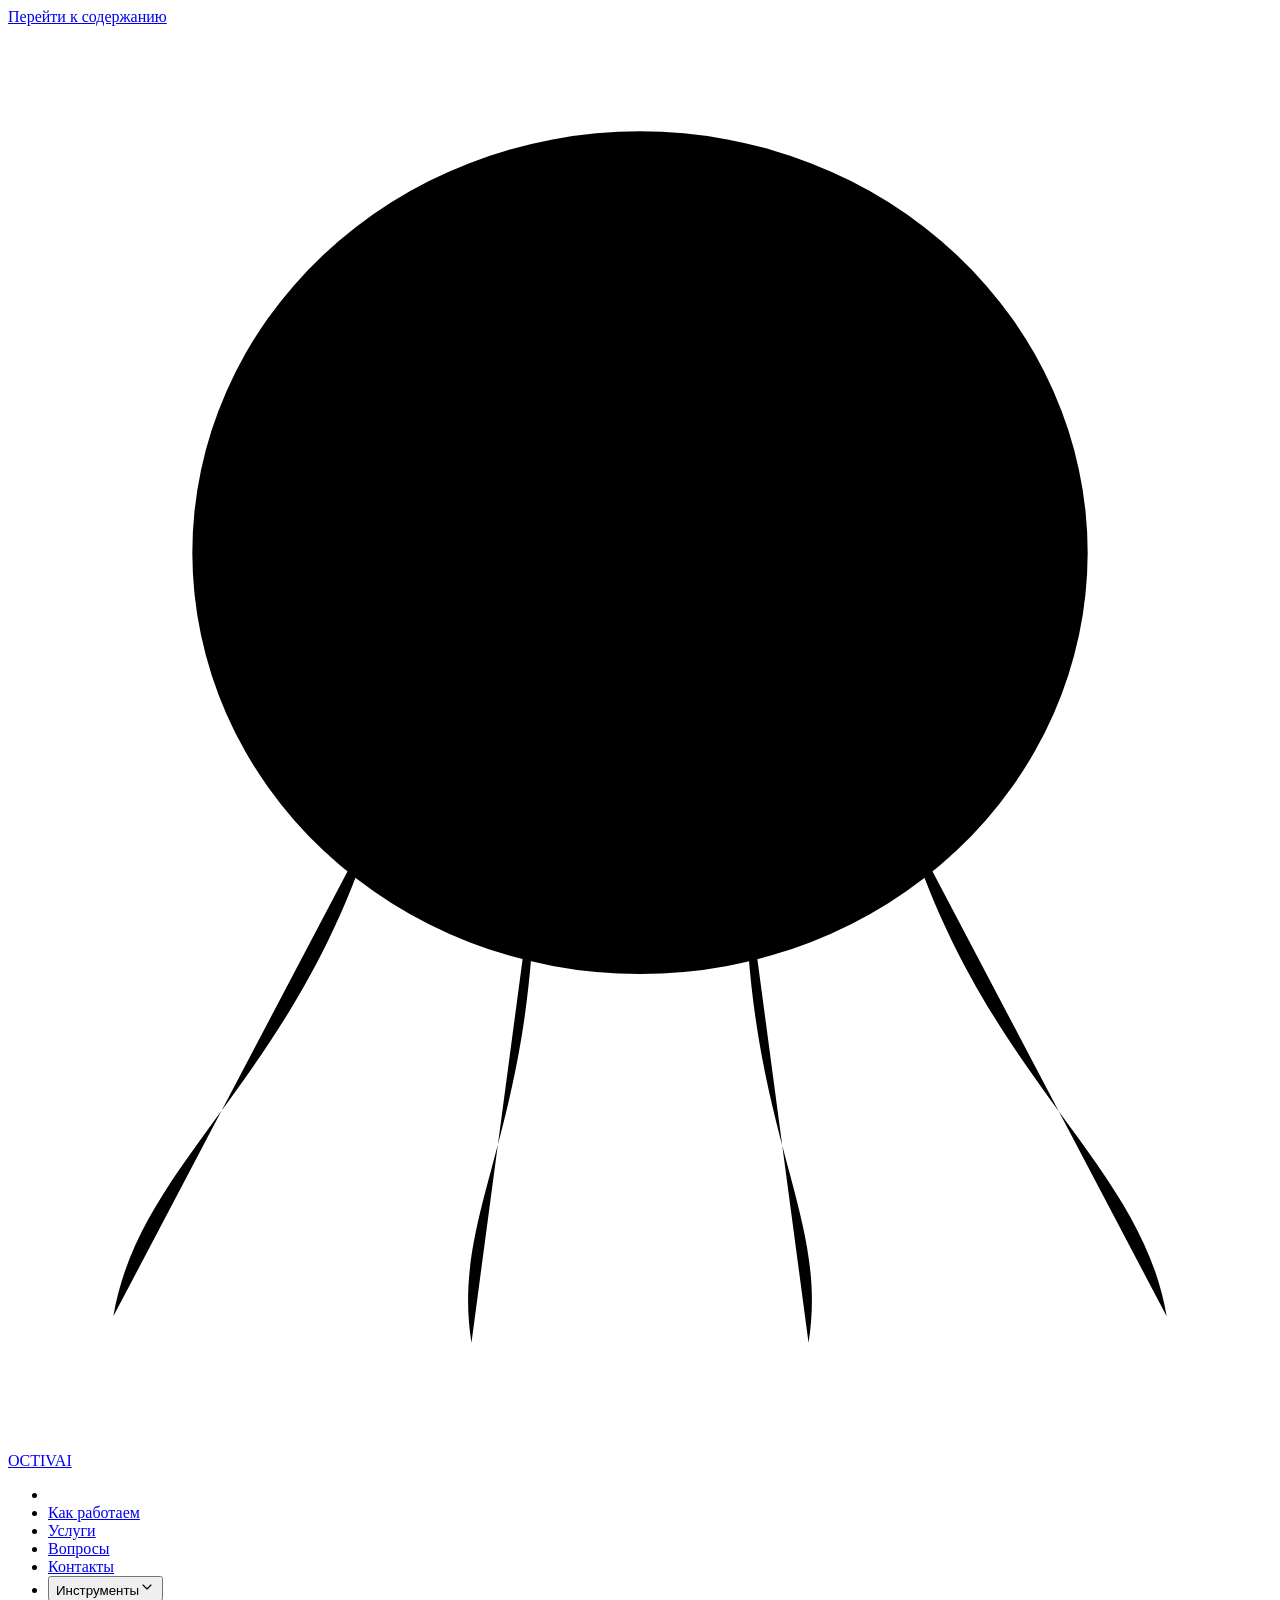
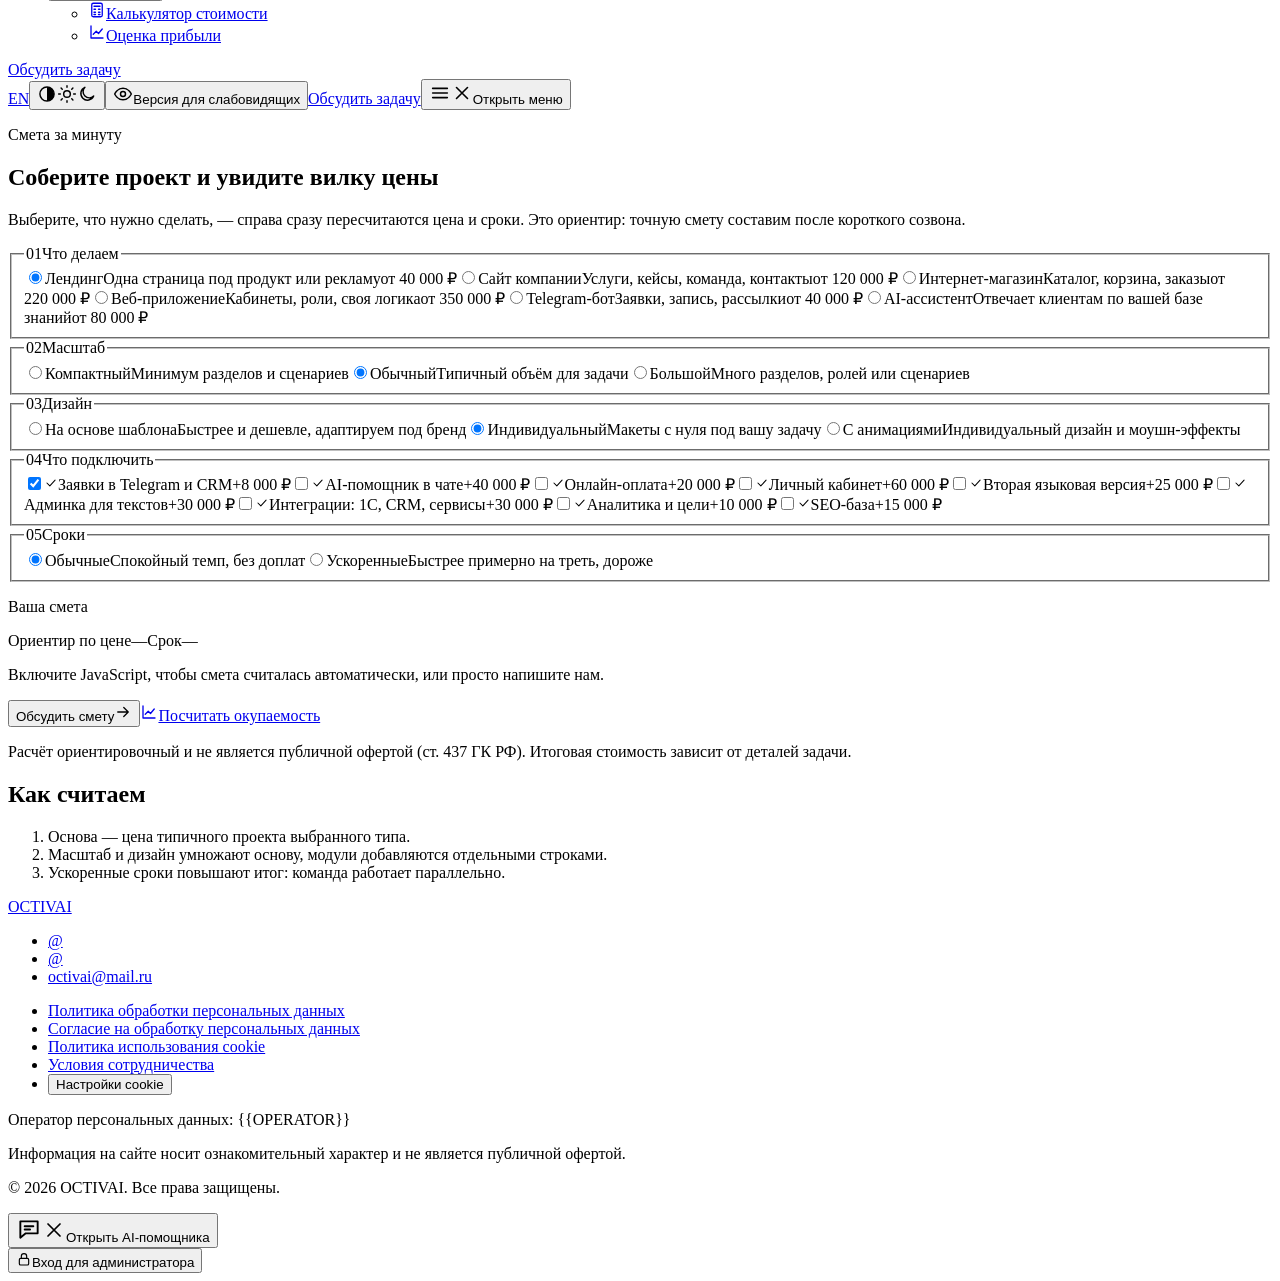
==== calculator/index.html @ ec5342ff "Сборка сайта ee52617" ====
<!DOCTYPE html><html lang="ru" class="no-js"><head><meta charset="utf-8"><meta name="viewport" content="width=device-width, initial-scale=1, viewport-fit=cover"><title>Калькулятор стоимости проекта — OCTIVAI</title><meta name="description" content="Соберите проект из готовых блоков и сразу увидите ориентир по цене и срокам: сайт, магазин, веб-приложение, Telegram-бот или AI-ассистент."><link rel="canonical" href="https://mnvlv.github.io/studio-landing-demo/calculator/"><link rel="alternate" hreflang="ru" href="https://mnvlv.github.io/studio-landing-demo/calculator/"><link rel="alternate" hreflang="en" href="https://mnvlv.github.io/studio-landing-demo/en/calculator/"><link rel="alternate" hreflang="x-default" href="https://mnvlv.github.io/studio-landing-demo/calculator/"><meta name="robots" content="noindex"><!-- Цвет панели браузера по системной теме; при ручном выборе scripts/theme.ts правит оба --><meta name="theme-color" content="#07090b" media="(prefers-color-scheme: dark)" data-theme-color><meta name="theme-color" content="#f3f6f5" media="(prefers-color-scheme: light)" data-theme-color><meta name="color-scheme" content="dark light"><link rel="preload" as="font" type="font/woff2" href="/studio-landing-demo/_astro/tektur-cyrillic-wght-normal.wOsy8a45.woff2" crossorigin><link rel="preload" as="font" type="font/woff2" href="/studio-landing-demo/_astro/tektur-latin-wght-normal.CmqEKeAT.woff2" crossorigin><link rel="preload" as="font" type="font/woff2" href="/studio-landing-demo/_astro/golos-text-cyrillic-wght-normal.mKek_fSS.woff2" crossorigin><link rel="icon" href="/studio-landing-demo/favicon.svg" type="image/svg+xml"><link rel="apple-touch-icon" href="/studio-landing-demo/apple-touch-icon.png"><link rel="manifest" href="/studio-landing-demo/manifest.webmanifest"><meta name="apple-mobile-web-app-title" content="OCTIVAI"><!-- Open Graph и Twitter: превью ссылки в мессенджерах и соцсетях --><meta property="og:type" content="website"><meta property="og:site_name" content="OCTIVAI"><meta property="og:title" content="Калькулятор стоимости проекта — OCTIVAI"><meta property="og:description" content="Соберите проект из готовых блоков и сразу увидите ориентир по цене и срокам: сайт, магазин, веб-приложение, Telegram-бот или AI-ассистент."><meta property="og:url" content="https://mnvlv.github.io/studio-landing-demo/calculator/"><meta property="og:image" content="https://mnvlv.github.io/studio-landing-demo/og-ru.png"><meta property="og:image:width" content="1200"><meta property="og:image:height" content="630"><meta property="og:locale" content="ru_RU"><meta property="og:locale:alternate" content="en_US"><meta name="twitter:card" content="summary_large_image"><meta name="twitter:title" content="Калькулятор стоимости проекта — OCTIVAI"><meta name="twitter:description" content="Соберите проект из готовых блоков и сразу увидите ориентир по цене и срокам: сайт, магазин, веб-приложение, Telegram-бот или AI-ассистент."><meta name="twitter:image" content="https://mnvlv.github.io/studio-landing-demo/og-ru.png"><script>
      // Убираем no-js до первой отрисовки (стили, зависящие от JS, без мигания).
      // Выбранную тему ставим тоже до отрисовки, иначе страница мигнёт другой темой.
      document.documentElement.classList.replace("no-js", "js");
      try {
        var theme = localStorage.getItem("theme");
        if (theme === "light" || theme === "dark") document.documentElement.dataset.theme = theme;
      } catch (e) {}
    </script><link rel="stylesheet" href="/studio-landing-demo/_astro/Base.VAyCTz_P.css"><link rel="stylesheet" href="/studio-landing-demo/_astro/CalculatorPage.BHQp2tHL.css"></head><body><script>
      // Восстанавливаем режим для слабовидящих до отрисовки контента
      try {
        if (localStorage.getItem("a11y-mode") === "1") document.body.classList.add("a11y-mode");
      } catch (e) {}
    </script><a class="skip-link" href="#main">Перейти к содержанию</a><div class="grain" aria-hidden="true" data-decor></div><header class="nav" data-nav data-astro-cid-wpvy4v7s><span class="nav__progress" aria-hidden="true" data-nav-progress data-astro-cid-wpvy4v7s></span><div class="nav__inner container" data-astro-cid-wpvy4v7s><a class="nav__logo" href="/studio-landing-demo/" aria-label="На главную" data-astro-cid-wpvy4v7s><!-- Знак-осьминог: тот же рисунок, что в public/favicon.svg и иконках (tools/make-images.py) --><svg class="nav__logo-mark" viewBox="4 3 24 27" aria-hidden="true" focusable="false" data-astro-cid-wpvy4v7s><path class="nav__logo-arms" d="M11 18c-1.5 5-4.5 6.5-5 9.5M14 19c0 5-1.6 6.5-1.2 9M18 19c0 5 1.6 6.5 1.2 9M21 18c1.5 5 4.5 6.5 5 9.5" data-astro-cid-wpvy4v7s></path><ellipse cx="16" cy="13" rx="8.5" ry="8" data-astro-cid-wpvy4v7s></ellipse><circle class="nav__logo-face" cx="13" cy="13.5" r="1.6" data-astro-cid-wpvy4v7s></circle><circle class="nav__logo-face" cx="19" cy="13.5" r="1.6" data-astro-cid-wpvy4v7s></circle><path class="nav__logo-smile" d="M14.9 16.9q1.1 1.2 2.2 0" data-astro-cid-wpvy4v7s></path></svg><span data-astro-cid-wpvy4v7s>OCTIVAI</span></a><nav class="nav__menu" id="navMenu" aria-label="Основное меню" data-nav-menu data-astro-cid-wpvy4v7s><ul class="nav__list" data-nav-list data-astro-cid-wpvy4v7s><li class="nav__indicator" aria-hidden="true" data-nav-indicator data-astro-cid-wpvy4v7s></li><li data-astro-cid-wpvy4v7s><a class="nav__link" href="/studio-landing-demo/#process" data-astro-cid-wpvy4v7s>Как работаем</a></li><li data-astro-cid-wpvy4v7s><a class="nav__link" href="/studio-landing-demo/#services" data-astro-cid-wpvy4v7s>Услуги</a></li><li data-astro-cid-wpvy4v7s><a class="nav__link" href="/studio-landing-demo/#faq" data-astro-cid-wpvy4v7s>Вопросы</a></li><li data-astro-cid-wpvy4v7s><a class="nav__link" href="/studio-landing-demo/#contacts" data-astro-cid-wpvy4v7s>Контакты</a></li><li class="nav__drop" data-astro-cid-wpvy4v7s><button class="nav__link nav__drop-btn" type="button" aria-expanded="false" aria-controls="navTools" data-nav-drop data-astro-cid-wpvy4v7s>Инструменты<svg width="16" height="16" viewBox="0 0 24 24" fill="none" stroke="currentColor" stroke-width="1.75" stroke-linecap="round" stroke-linejoin="round" aria-hidden="true" focusable="false"><path d="m6 9 6 6 6-6"/></svg></button><ul class="nav__drop-list glass" id="navTools" data-astro-cid-wpvy4v7s><li data-astro-cid-wpvy4v7s><a class="nav__drop-link" href="/studio-landing-demo/calculator" data-astro-cid-wpvy4v7s><svg width="18" height="18" viewBox="0 0 24 24" fill="none" stroke="currentColor" stroke-width="1.75" stroke-linecap="round" stroke-linejoin="round" aria-hidden="true" focusable="false"><rect x="5" y="3" width="14" height="18" rx="2"/><path d="M8 7h8M8 11h2M14 11h2M8 15h2M14 15h2M8 18h2M14 18h2"/></svg>Калькулятор стоимости</a></li><li data-astro-cid-wpvy4v7s><a class="nav__drop-link" href="/studio-landing-demo/profit" data-astro-cid-wpvy4v7s><svg width="18" height="18" viewBox="0 0 24 24" fill="none" stroke="currentColor" stroke-width="1.75" stroke-linecap="round" stroke-linejoin="round" aria-hidden="true" focusable="false"><path d="M4 20V4M4 20h16"/><path d="m7 15 4-4 3 3 5-6"/></svg>Оценка прибыли</a></li></ul></li></ul><a class="btn btn--accent nav__cta-mobile" href="/studio-landing-demo/#contacts" data-modal-open="contactModal" data-astro-cid-wpvy4v7s>Обсудить задачу</a></nav><div class="nav__actions" data-astro-cid-wpvy4v7s><a class="nav__icon-btn nav__lang" href="/studio-landing-demo/en/calculator/" hreflang="en" lang="en" aria-label="English version" title="English version" data-astro-cid-wpvy4v7s>EN</a><button class="nav__icon-btn nav__theme" type="button" title="Тема: как в системе. Нажмите, чтобы выбрать светлую" aria-label="Тема: как в системе. Нажмите, чтобы выбрать светлую" data-theme-toggle data-label-auto="Тема: как в системе. Нажмите, чтобы выбрать светлую" data-label-light="Тема: светлая. Нажмите, чтобы выбрать тёмную" data-label-dark="Тема: тёмная. Нажмите, чтобы вернуть системную" data-astro-cid-wpvy4v7s><svg class="nav__theme-auto" width="20" height="20" viewBox="0 0 24 24" fill="none" stroke="currentColor" stroke-width="1.75" stroke-linecap="round" stroke-linejoin="round" aria-hidden="true" focusable="false"><circle cx="12" cy="12" r="8.5"/><path d="M12 3.5v17a8.5 8.5 0 0 0 0-17z" fill="currentColor" stroke="none"/></svg><svg class="nav__theme-light" width="20" height="20" viewBox="0 0 24 24" fill="none" stroke="currentColor" stroke-width="1.75" stroke-linecap="round" stroke-linejoin="round" aria-hidden="true" focusable="false"><circle cx="12" cy="12" r="4"/><path d="M12 2v2M12 20v2M4.9 4.9l1.4 1.4M17.7 17.7l1.4 1.4M2 12h2M20 12h2M4.9 19.1l1.4-1.4M17.7 6.3l1.4-1.4"/></svg><svg class="nav__theme-dark" width="20" height="20" viewBox="0 0 24 24" fill="none" stroke="currentColor" stroke-width="1.75" stroke-linecap="round" stroke-linejoin="round" aria-hidden="true" focusable="false"><path d="M20 14.5A8 8 0 1 1 9.5 4a6.5 6.5 0 0 0 10.5 10.5z"/></svg></button><button class="nav__icon-btn" type="button" aria-pressed="false" title="Версия для слабовидящих" data-a11y-toggle data-astro-cid-wpvy4v7s><svg width="20" height="20" viewBox="0 0 24 24" fill="none" stroke="currentColor" stroke-width="1.75" stroke-linecap="round" stroke-linejoin="round" aria-hidden="true" focusable="false"><path d="M2 12s3.5-7 10-7 10 7 10 7-3.5 7-10 7S2 12 2 12z"/><circle cx="12" cy="12" r="3"/></svg><span class="sr-only" data-astro-cid-wpvy4v7s>Версия для слабовидящих</span></button><a class="btn btn--accent nav__cta" href="/studio-landing-demo/#contacts" data-modal-open="contactModal" data-astro-cid-wpvy4v7s>Обсудить задачу</a><button class="nav__icon-btn nav__burger" type="button" aria-expanded="false" aria-controls="navMenu" data-label-open="Открыть меню" data-label-close="Закрыть меню" data-nav-burger data-astro-cid-wpvy4v7s><svg class="nav__burger-open" width="22" height="22" viewBox="0 0 24 24" fill="none" stroke="currentColor" stroke-width="1.75" stroke-linecap="round" stroke-linejoin="round" aria-hidden="true" focusable="false"><path d="M4 7h16M4 12h16M4 17h16"/></svg><svg class="nav__burger-close" width="22" height="22" viewBox="0 0 24 24" fill="none" stroke="currentColor" stroke-width="1.75" stroke-linecap="round" stroke-linejoin="round" aria-hidden="true" focusable="false"><path d="M6 6l12 12M18 6 6 18"/></svg><span class="sr-only" data-nav-burger-label data-astro-cid-wpvy4v7s>Открыть меню</span></button></div></div></header><main id="main"><section class="section calc-page" data-astro-cid-7vfsnudc><div class="container" data-astro-cid-7vfsnudc><header class="calc-page__head" data-astro-cid-7vfsnudc><p class="kicker" data-astro-cid-7vfsnudc>Смета за минуту</p><h1 class="section__title" data-astro-cid-7vfsnudc>Соберите проект и увидите вилку цены</h1><p class="section__lead" data-astro-cid-7vfsnudc>Выберите, что нужно сделать, — справа сразу пересчитаются цена и сроки. Это ориентир: точную смету составим после короткого созвона.</p></header><form class="calc" data-calc data-lang="ru" aria-label="Калькулятор стоимости проекта" data-astro-cid-7vfsnudc><div class="calc__form" data-astro-cid-7vfsnudc><fieldset class="calc__group" data-astro-cid-7vfsnudc><legend class="calc__legend" data-astro-cid-7vfsnudc><span data-astro-cid-7vfsnudc>01</span>Что делаем</legend><div class="calc__types" data-astro-cid-7vfsnudc><label class="opt opt--type" data-astro-cid-7vfsnudc><input type="radio" name="type" value="landing" checked data-astro-cid-7vfsnudc><span class="opt__body" data-astro-cid-7vfsnudc><span class="opt__title" data-astro-cid-7vfsnudc>Лендинг</span><span class="opt__desc" data-astro-cid-7vfsnudc>Одна страница под продукт или рекламу</span><span class="opt__price" data-astro-cid-7vfsnudc>от 40 000 ₽</span></span></label><label class="opt opt--type" data-astro-cid-7vfsnudc><input type="radio" name="type" value="corporate" data-astro-cid-7vfsnudc><span class="opt__body" data-astro-cid-7vfsnudc><span class="opt__title" data-astro-cid-7vfsnudc>Сайт компании</span><span class="opt__desc" data-astro-cid-7vfsnudc>Услуги, кейсы, команда, контакты</span><span class="opt__price" data-astro-cid-7vfsnudc>от 120 000 ₽</span></span></label><label class="opt opt--type" data-astro-cid-7vfsnudc><input type="radio" name="type" value="shop" data-astro-cid-7vfsnudc><span class="opt__body" data-astro-cid-7vfsnudc><span class="opt__title" data-astro-cid-7vfsnudc>Интернет-магазин</span><span class="opt__desc" data-astro-cid-7vfsnudc>Каталог, корзина, заказы</span><span class="opt__price" data-astro-cid-7vfsnudc>от 220 000 ₽</span></span></label><label class="opt opt--type" data-astro-cid-7vfsnudc><input type="radio" name="type" value="app" data-astro-cid-7vfsnudc><span class="opt__body" data-astro-cid-7vfsnudc><span class="opt__title" data-astro-cid-7vfsnudc>Веб-приложение</span><span class="opt__desc" data-astro-cid-7vfsnudc>Кабинеты, роли, своя логика</span><span class="opt__price" data-astro-cid-7vfsnudc>от 350 000 ₽</span></span></label><label class="opt opt--type" data-astro-cid-7vfsnudc><input type="radio" name="type" value="bot" data-astro-cid-7vfsnudc><span class="opt__body" data-astro-cid-7vfsnudc><span class="opt__title" data-astro-cid-7vfsnudc>Telegram-бот</span><span class="opt__desc" data-astro-cid-7vfsnudc>Заявки, запись, рассылки</span><span class="opt__price" data-astro-cid-7vfsnudc>от 40 000 ₽</span></span></label><label class="opt opt--type" data-astro-cid-7vfsnudc><input type="radio" name="type" value="ai" data-astro-cid-7vfsnudc><span class="opt__body" data-astro-cid-7vfsnudc><span class="opt__title" data-astro-cid-7vfsnudc>AI-ассистент</span><span class="opt__desc" data-astro-cid-7vfsnudc>Отвечает клиентам по вашей базе знаний</span><span class="opt__price" data-astro-cid-7vfsnudc>от 80 000 ₽</span></span></label></div></fieldset><fieldset class="calc__group" data-astro-cid-7vfsnudc><legend class="calc__legend" data-astro-cid-7vfsnudc><span data-astro-cid-7vfsnudc>02</span>Масштаб</legend><div class="calc__seg" data-astro-cid-7vfsnudc><label class="opt opt--seg" data-astro-cid-7vfsnudc><input type="radio" name="size" value="compact" data-astro-cid-7vfsnudc><span class="opt__body" data-astro-cid-7vfsnudc><span class="opt__title" data-astro-cid-7vfsnudc>Компактный</span><span class="opt__desc" data-astro-cid-7vfsnudc>Минимум разделов и сценариев</span></span></label><label class="opt opt--seg" data-astro-cid-7vfsnudc><input type="radio" name="size" value="standard" checked data-astro-cid-7vfsnudc><span class="opt__body" data-astro-cid-7vfsnudc><span class="opt__title" data-astro-cid-7vfsnudc>Обычный</span><span class="opt__desc" data-astro-cid-7vfsnudc>Типичный объём для задачи</span></span></label><label class="opt opt--seg" data-astro-cid-7vfsnudc><input type="radio" name="size" value="large" data-astro-cid-7vfsnudc><span class="opt__body" data-astro-cid-7vfsnudc><span class="opt__title" data-astro-cid-7vfsnudc>Большой</span><span class="opt__desc" data-astro-cid-7vfsnudc>Много разделов, ролей или сценариев</span></span></label></div></fieldset><fieldset class="calc__group" data-astro-cid-7vfsnudc><legend class="calc__legend" data-astro-cid-7vfsnudc><span data-astro-cid-7vfsnudc>03</span>Дизайн</legend><div class="calc__seg" data-astro-cid-7vfsnudc><label class="opt opt--seg" data-astro-cid-7vfsnudc><input type="radio" name="design" value="template" data-astro-cid-7vfsnudc><span class="opt__body" data-astro-cid-7vfsnudc><span class="opt__title" data-astro-cid-7vfsnudc>На основе шаблона</span><span class="opt__desc" data-astro-cid-7vfsnudc>Быстрее и дешевле, адаптируем под бренд</span></span></label><label class="opt opt--seg" data-astro-cid-7vfsnudc><input type="radio" name="design" value="custom" checked data-astro-cid-7vfsnudc><span class="opt__body" data-astro-cid-7vfsnudc><span class="opt__title" data-astro-cid-7vfsnudc>Индивидуальный</span><span class="opt__desc" data-astro-cid-7vfsnudc>Макеты с нуля под вашу задачу</span></span></label><label class="opt opt--seg" data-astro-cid-7vfsnudc><input type="radio" name="design" value="motion" data-astro-cid-7vfsnudc><span class="opt__body" data-astro-cid-7vfsnudc><span class="opt__title" data-astro-cid-7vfsnudc>С анимациями</span><span class="opt__desc" data-astro-cid-7vfsnudc>Индивидуальный дизайн и моушн-эффекты</span></span></label></div></fieldset><fieldset class="calc__group" data-astro-cid-7vfsnudc><legend class="calc__legend" data-astro-cid-7vfsnudc><span data-astro-cid-7vfsnudc>04</span>Что подключить</legend><div class="calc__mods" data-astro-cid-7vfsnudc><label class="chip" data-mod="leads" data-astro-cid-7vfsnudc><input type="checkbox" name="mod" value="leads" checked data-astro-cid-7vfsnudc><span class="chip__box" aria-hidden="true" data-astro-cid-7vfsnudc><svg width="14" height="14" viewBox="0 0 24 24" fill="none" stroke="currentColor" stroke-width="1.75" stroke-linecap="round" stroke-linejoin="round" aria-hidden="true" focusable="false"><path d="m5 12 5 5 9-10"/></svg></span><span class="chip__title" data-astro-cid-7vfsnudc>Заявки в Telegram и CRM</span><span class="chip__price" data-astro-cid-7vfsnudc>+8 000 ₽</span></label><label class="chip" data-mod="ai" data-astro-cid-7vfsnudc><input type="checkbox" name="mod" value="ai" data-astro-cid-7vfsnudc><span class="chip__box" aria-hidden="true" data-astro-cid-7vfsnudc><svg width="14" height="14" viewBox="0 0 24 24" fill="none" stroke="currentColor" stroke-width="1.75" stroke-linecap="round" stroke-linejoin="round" aria-hidden="true" focusable="false"><path d="m5 12 5 5 9-10"/></svg></span><span class="chip__title" data-astro-cid-7vfsnudc>AI-помощник в чате</span><span class="chip__price" data-astro-cid-7vfsnudc>+40 000 ₽</span></label><label class="chip" data-mod="payment" data-astro-cid-7vfsnudc><input type="checkbox" name="mod" value="payment" data-astro-cid-7vfsnudc><span class="chip__box" aria-hidden="true" data-astro-cid-7vfsnudc><svg width="14" height="14" viewBox="0 0 24 24" fill="none" stroke="currentColor" stroke-width="1.75" stroke-linecap="round" stroke-linejoin="round" aria-hidden="true" focusable="false"><path d="m5 12 5 5 9-10"/></svg></span><span class="chip__title" data-astro-cid-7vfsnudc>Онлайн-оплата</span><span class="chip__price" data-astro-cid-7vfsnudc>+20 000 ₽</span></label><label class="chip" data-mod="account" data-astro-cid-7vfsnudc><input type="checkbox" name="mod" value="account" data-astro-cid-7vfsnudc><span class="chip__box" aria-hidden="true" data-astro-cid-7vfsnudc><svg width="14" height="14" viewBox="0 0 24 24" fill="none" stroke="currentColor" stroke-width="1.75" stroke-linecap="round" stroke-linejoin="round" aria-hidden="true" focusable="false"><path d="m5 12 5 5 9-10"/></svg></span><span class="chip__title" data-astro-cid-7vfsnudc>Личный кабинет</span><span class="chip__price" data-astro-cid-7vfsnudc>+60 000 ₽</span></label><label class="chip" data-mod="i18n" data-astro-cid-7vfsnudc><input type="checkbox" name="mod" value="i18n" data-astro-cid-7vfsnudc><span class="chip__box" aria-hidden="true" data-astro-cid-7vfsnudc><svg width="14" height="14" viewBox="0 0 24 24" fill="none" stroke="currentColor" stroke-width="1.75" stroke-linecap="round" stroke-linejoin="round" aria-hidden="true" focusable="false"><path d="m5 12 5 5 9-10"/></svg></span><span class="chip__title" data-astro-cid-7vfsnudc>Вторая языковая версия</span><span class="chip__price" data-astro-cid-7vfsnudc>+25 000 ₽</span></label><label class="chip" data-mod="cms" data-astro-cid-7vfsnudc><input type="checkbox" name="mod" value="cms" data-astro-cid-7vfsnudc><span class="chip__box" aria-hidden="true" data-astro-cid-7vfsnudc><svg width="14" height="14" viewBox="0 0 24 24" fill="none" stroke="currentColor" stroke-width="1.75" stroke-linecap="round" stroke-linejoin="round" aria-hidden="true" focusable="false"><path d="m5 12 5 5 9-10"/></svg></span><span class="chip__title" data-astro-cid-7vfsnudc>Админка для текстов</span><span class="chip__price" data-astro-cid-7vfsnudc>+30 000 ₽</span></label><label class="chip" data-mod="integrations" data-astro-cid-7vfsnudc><input type="checkbox" name="mod" value="integrations" data-astro-cid-7vfsnudc><span class="chip__box" aria-hidden="true" data-astro-cid-7vfsnudc><svg width="14" height="14" viewBox="0 0 24 24" fill="none" stroke="currentColor" stroke-width="1.75" stroke-linecap="round" stroke-linejoin="round" aria-hidden="true" focusable="false"><path d="m5 12 5 5 9-10"/></svg></span><span class="chip__title" data-astro-cid-7vfsnudc>Интеграции: 1С, CRM, сервисы</span><span class="chip__price" data-astro-cid-7vfsnudc>+30 000 ₽</span></label><label class="chip" data-mod="analytics" data-astro-cid-7vfsnudc><input type="checkbox" name="mod" value="analytics" data-astro-cid-7vfsnudc><span class="chip__box" aria-hidden="true" data-astro-cid-7vfsnudc><svg width="14" height="14" viewBox="0 0 24 24" fill="none" stroke="currentColor" stroke-width="1.75" stroke-linecap="round" stroke-linejoin="round" aria-hidden="true" focusable="false"><path d="m5 12 5 5 9-10"/></svg></span><span class="chip__title" data-astro-cid-7vfsnudc>Аналитика и цели</span><span class="chip__price" data-astro-cid-7vfsnudc>+10 000 ₽</span></label><label class="chip" data-mod="seo" data-astro-cid-7vfsnudc><input type="checkbox" name="mod" value="seo" data-astro-cid-7vfsnudc><span class="chip__box" aria-hidden="true" data-astro-cid-7vfsnudc><svg width="14" height="14" viewBox="0 0 24 24" fill="none" stroke="currentColor" stroke-width="1.75" stroke-linecap="round" stroke-linejoin="round" aria-hidden="true" focusable="false"><path d="m5 12 5 5 9-10"/></svg></span><span class="chip__title" data-astro-cid-7vfsnudc>SEO-база</span><span class="chip__price" data-astro-cid-7vfsnudc>+15 000 ₽</span></label></div></fieldset><fieldset class="calc__group" data-astro-cid-7vfsnudc><legend class="calc__legend" data-astro-cid-7vfsnudc><span data-astro-cid-7vfsnudc>05</span>Сроки</legend><div class="calc__seg calc__seg--two" data-astro-cid-7vfsnudc><label class="opt opt--seg" data-astro-cid-7vfsnudc><input type="radio" name="speed" value="normal" checked data-astro-cid-7vfsnudc><span class="opt__body" data-astro-cid-7vfsnudc><span class="opt__title" data-astro-cid-7vfsnudc>Обычные</span><span class="opt__desc" data-astro-cid-7vfsnudc>Спокойный темп, без доплат</span></span></label><label class="opt opt--seg" data-astro-cid-7vfsnudc><input type="radio" name="speed" value="fast" data-astro-cid-7vfsnudc><span class="opt__body" data-astro-cid-7vfsnudc><span class="opt__title" data-astro-cid-7vfsnudc>Ускоренные</span><span class="opt__desc" data-astro-cid-7vfsnudc>Быстрее примерно на треть, дороже</span></span></label></div></fieldset></div><aside class="calc__sum" id="calcSum" aria-labelledby="calcSumTitle" data-astro-cid-7vfsnudc><div class="sum glass" data-astro-cid-7vfsnudc><p class="sum__title" id="calcSumTitle" data-astro-cid-7vfsnudc>Ваша смета</p><div class="sum__total" aria-live="polite" data-astro-cid-7vfsnudc><span class="sum__label" data-astro-cid-7vfsnudc>Ориентир по цене</span><output class="sum__price" data-sum-price data-astro-cid-7vfsnudc>—</output><span class="sum__label" data-astro-cid-7vfsnudc>Срок</span><output class="sum__weeks" data-sum-weeks data-astro-cid-7vfsnudc>—</output></div><ol class="sum__lines" data-sum-lines data-astro-cid-7vfsnudc></ol><p class="sum__nojs" data-astro-cid-7vfsnudc>Включите JavaScript, чтобы смета считалась автоматически, или просто напишите нам.</p><div class="sum__actions" data-astro-cid-7vfsnudc><button class="btn btn--accent" type="button" data-modal-open="contactModal" data-calc-send data-astro-cid-7vfsnudc>Обсудить смету<svg width="18" height="18" viewBox="0 0 24 24" fill="none" stroke="currentColor" stroke-width="1.75" stroke-linecap="round" stroke-linejoin="round" aria-hidden="true" focusable="false"><path d="M5 12h14M13 6l6 6-6 6"/></svg></button><a class="btn btn--ghost" href="/studio-landing-demo/profit" data-astro-cid-7vfsnudc><svg width="18" height="18" viewBox="0 0 24 24" fill="none" stroke="currentColor" stroke-width="1.75" stroke-linecap="round" stroke-linejoin="round" aria-hidden="true" focusable="false"><path d="M4 20V4M4 20h16"/><path d="m7 15 4-4 3 3 5-6"/></svg>Посчитать окупаемость</a></div><p class="sum__note" data-astro-cid-7vfsnudc>Расчёт ориентировочный и не является публичной офертой (ст. 437 ГК РФ). Итоговая стоимость зависит от деталей задачи.</p></div></aside></form><!-- Телефон: итог всегда виден внизу экрана, по нажатию — к смете --><a class="calc-bar" href="#calcSum" data-calc-bar hidden data-astro-cid-7vfsnudc><span class="calc-bar__label" data-astro-cid-7vfsnudc>Ориентир по цене</span><span class="calc-bar__price" data-bar-price data-astro-cid-7vfsnudc>—</span><svg width="18" height="18" viewBox="0 0 24 24" fill="none" stroke="currentColor" stroke-width="1.75" stroke-linecap="round" stroke-linejoin="round" aria-hidden="true" focusable="false"><path d="M5 12h14M13 6l6 6-6 6"/></svg></a><section class="calc-how" aria-labelledby="calcHowTitle" data-astro-cid-7vfsnudc><h2 class="calc-how__title" id="calcHowTitle" data-astro-cid-7vfsnudc>Как считаем</h2><ol class="calc-how__list" data-astro-cid-7vfsnudc><li data-astro-cid-7vfsnudc>Основа — цена типичного проекта выбранного типа.</li><li data-astro-cid-7vfsnudc>Масштаб и дизайн умножают основу, модули добавляются отдельными строками.</li><li data-astro-cid-7vfsnudc>Ускоренные сроки повышают итог: команда работает параллельно.</li></ol></section></div></section><template data-calc-i18n data-astro-cid-7vfsnudc><span data-k="base" data-astro-cid-7vfsnudc>Основа</span><span data-k="size" data-astro-cid-7vfsnudc>Масштаб</span><span data-k="design" data-astro-cid-7vfsnudc>Дизайн</span><span data-k="speed" data-astro-cid-7vfsnudc>Ускорение</span><span data-k="rub" data-astro-cid-7vfsnudc>₽</span><span data-k="weeks" data-astro-cid-7vfsnudc>нед.</span><span data-k="intro" data-astro-cid-7vfsnudc>Смета из калькулятора</span></template></main><footer class="footer" data-octo-avoid data-astro-cid-jo6i4kqk><div class="container" data-astro-cid-jo6i4kqk><div class="footer__top" data-astro-cid-jo6i4kqk><a class="footer__brand" href="/studio-landing-demo/" data-astro-cid-jo6i4kqk>OCTIVAI</a><ul class="footer__contacts" data-astro-cid-jo6i4kqk><li data-astro-cid-jo6i4kqk><a href="https://t.me/" target="_blank" rel="noopener noreferrer" data-astro-cid-jo6i4kqk>@</a></li><li data-astro-cid-jo6i4kqk><a href="https://t.me/" target="_blank" rel="noopener noreferrer" data-astro-cid-jo6i4kqk>@</a></li><li data-astro-cid-jo6i4kqk><a href="mailto:octivai@mail.ru" data-astro-cid-jo6i4kqk>octivai@mail.ru</a></li></ul></div><nav class="footer__docs" aria-label="Документы" data-astro-cid-jo6i4kqk><ul data-astro-cid-jo6i4kqk><li data-astro-cid-jo6i4kqk><a href="/studio-landing-demo/privacy" data-astro-cid-jo6i4kqk>Политика обработки персональных данных</a></li><li data-astro-cid-jo6i4kqk><a href="/studio-landing-demo/consent" data-astro-cid-jo6i4kqk>Согласие на обработку персональных данных</a></li><li data-astro-cid-jo6i4kqk><a href="/studio-landing-demo/cookies" data-astro-cid-jo6i4kqk>Политика использования cookie</a></li><li data-astro-cid-jo6i4kqk><a href="/studio-landing-demo/terms" data-astro-cid-jo6i4kqk>Условия сотрудничества</a></li><li data-astro-cid-jo6i4kqk><button class="footer__cookie" type="button" data-cookie-settings data-astro-cid-jo6i4kqk>Настройки cookie</button></li></ul></nav><div class="footer__legal" data-astro-cid-jo6i4kqk><p data-astro-cid-jo6i4kqk>Оператор персональных данных: {{OPERATOR}}</p><p data-astro-cid-jo6i4kqk>Информация на сайте носит ознакомительный характер и не является публичной офертой.</p><p data-astro-cid-jo6i4kqk>© 2026 OCTIVAI. Все права защищены.</p></div></div></footer><!-- Цифровой осьминог (scripts/octopus.ts): за содержимым, над фоном секций --><canvas class="octopus" aria-hidden="true" data-decor data-octopus hidden></canvas><div class="chat" data-chat data-texts="{&quot;you&quot;:&quot;Вы:&quot;,&quot;bot&quot;:&quot;Помощник:&quot;,&quot;typing&quot;:&quot;Помощник печатает…&quot;,&quot;masked&quot;:&quot;Контакты из сообщения скрыты и не сохранены. Чтобы оставить контакт, воспользуйтесь формой заявки.&quot;,&quot;unavailable&quot;:&quot;Чат сейчас недоступен. Напишите нам в Telegram или оставьте заявку.&quot;,&quot;busy&quot;:&quot;Помощник сейчас перегружен. Попробуйте позже или напишите нам в Telegram.&quot;,&quot;rate&quot;:&quot;Слишком много сообщений подряд. Подождите минуту и попробуйте снова.&quot;,&quot;chat_limit&quot;:&quot;Диалог получился длинным — давайте продолжим с командой: оставьте заявку или напишите в Telegram.&quot;,&quot;server&quot;:&quot;Не удалось получить ответ. Попробуйте ещё раз.&quot;}" data-astro-cid-pmyxn7tj><div class="chat__teaser" hidden data-chat-teaser data-astro-cid-pmyxn7tj><button class="chat__teaser-text" type="button" data-chat-teaser-open data-astro-cid-pmyxn7tj>Есть вопрос? Спросите AI-помощника</button><button class="chat__teaser-close" type="button" data-chat-teaser-close data-astro-cid-pmyxn7tj><svg width="16" height="16" viewBox="0 0 24 24" fill="none" stroke="currentColor" stroke-width="1.75" stroke-linecap="round" stroke-linejoin="round" aria-hidden="true" focusable="false"><path d="M6 6l12 12M18 6 6 18"/></svg><span class="sr-only" data-astro-cid-pmyxn7tj>Скрыть подсказку</span></button></div><section class="chat__panel glass" id="chatPanel" role="dialog" aria-labelledby="chatTitle" hidden data-chat-panel data-astro-cid-pmyxn7tj><header class="chat__head" data-astro-cid-pmyxn7tj><span class="chat__avatar" aria-hidden="true" data-astro-cid-pmyxn7tj><svg width="22" height="22" viewBox="0 0 24 24" fill="none" stroke="currentColor" stroke-width="1.75" stroke-linecap="round" stroke-linejoin="round" aria-hidden="true" focusable="false"><path d="M12 3c.6 4.2 2.8 6.4 7 7-4.2.6-6.4 2.8-7 7-.6-4.2-2.8-6.4-7-7 4.2-.6 6.4-2.8 7-7z"/><path d="M19 15.5c.3 1.6 1 2.3 2.5 2.5-1.6.3-2.3 1-2.5 2.5-.3-1.6-1-2.3-2.5-2.5 1.6-.3 2.3-1 2.5-2.5z"/></svg></span><div class="chat__heading" data-astro-cid-pmyxn7tj><h2 class="chat__title" id="chatTitle" data-astro-cid-pmyxn7tj>AI-помощник</h2><p class="chat__subtitle" data-astro-cid-pmyxn7tj>Отвечает нейросеть — может ошибаться</p></div><button class="chat__icon-btn" type="button" data-chat-reset title="Начать диалог заново" data-astro-cid-pmyxn7tj><svg width="18" height="18" viewBox="0 0 24 24" fill="none" stroke="currentColor" stroke-width="1.75" stroke-linecap="round" stroke-linejoin="round" aria-hidden="true" focusable="false"><path d="M20 12a8 8 0 1 1-2.3-5.7"/><path d="M20 4v4h-4"/></svg><span class="sr-only" data-astro-cid-pmyxn7tj>Начать диалог заново</span></button><button class="chat__icon-btn" type="button" data-chat-close title="Свернуть чат" data-astro-cid-pmyxn7tj><svg width="18" height="18" viewBox="0 0 24 24" fill="none" stroke="currentColor" stroke-width="1.75" stroke-linecap="round" stroke-linejoin="round" aria-hidden="true" focusable="false"><path d="M6 6l12 12M18 6 6 18"/></svg><span class="sr-only" data-astro-cid-pmyxn7tj>Свернуть чат</span></button></header><div class="chat__log" role="log" aria-live="polite" tabindex="0" data-chat-log data-astro-cid-pmyxn7tj><div class="chat__msg chat__msg--bot" data-chat-greeting data-astro-cid-pmyxn7tj><span class="sr-only" data-astro-cid-pmyxn7tj>Помощник:</span><p data-astro-cid-pmyxn7tj>Здравствуйте! Я AI-помощник студии. Расскажу об услугах и о том, как мы работаем. Что хотите узнать?</p></div></div><div class="chat__suggest" data-chat-suggest data-astro-cid-pmyxn7tj><button class="chat__chip" type="button" data-chat-suggestion data-astro-cid-pmyxn7tj>Что вы делаете?</button><button class="chat__chip" type="button" data-chat-suggestion data-astro-cid-pmyxn7tj>Как проходит работа над проектом?</button><button class="chat__chip" type="button" data-chat-suggestion data-astro-cid-pmyxn7tj>Чем бизнесу поможет AI-ассистент?</button></div><form class="chat__form" data-chat-form data-astro-cid-pmyxn7tj><label class="sr-only" for="chatInput" data-astro-cid-pmyxn7tj>Ваш вопрос</label><textarea class="chat__input" id="chatInput" name="message" rows="1" maxlength="1000" placeholder="Напишите вопрос…" enterkeyhint="send" data-chat-input data-astro-cid-pmyxn7tj></textarea><button class="chat__send" type="submit" data-chat-send data-astro-cid-pmyxn7tj><svg width="20" height="20" viewBox="0 0 24 24" fill="none" stroke="currentColor" stroke-width="1.75" stroke-linecap="round" stroke-linejoin="round" aria-hidden="true" focusable="false"><path d="M21 3 3 10.5l7 2.5 2.5 7z"/><path d="m10 13 4.5-4.5"/></svg><span class="sr-only" data-astro-cid-pmyxn7tj>Отправить</span></button></form><p class="chat__note" data-astro-cid-pmyxn7tj>Не пишите в чат телефон, почту и другие личные данные. <button class="chat__link" type="button" data-modal-open="contactModal" data-astro-cid-pmyxn7tj>Оставить заявку</button></p></section><button class="chat__fab" type="button" aria-expanded="false" aria-controls="chatPanel" data-chat-toggle data-astro-cid-pmyxn7tj><span class="chat__fab-open" data-astro-cid-pmyxn7tj><svg width="26" height="26" viewBox="0 0 24 24" fill="none" stroke="currentColor" stroke-width="1.75" stroke-linecap="round" stroke-linejoin="round" aria-hidden="true" focusable="false"><path d="M4 5h16v11H9l-5 4z"/><path d="M8 9.5h8M8 12.5h5"/></svg></span><span class="chat__fab-close" data-astro-cid-pmyxn7tj><svg width="24" height="24" viewBox="0 0 24 24" fill="none" stroke="currentColor" stroke-width="1.75" stroke-linecap="round" stroke-linejoin="round" aria-hidden="true" focusable="false"><path d="M6 6l12 12M18 6 6 18"/></svg></span><span class="sr-only" data-astro-cid-pmyxn7tj>Открыть AI-помощника</span></button></div><button class="admin-btn" type="button" data-admin-open title="Вход для администратора" data-astro-cid-kd5mlq7z><svg width="16" height="16" viewBox="0 0 24 24" fill="none" stroke="currentColor" stroke-width="1.75" stroke-linecap="round" stroke-linejoin="round" aria-hidden="true" focusable="false"><rect x="5" y="11" width="14" height="10" rx="2"/><path d="M8 11V8a4 4 0 0 1 8 0v3"/></svg><span class="sr-only" data-astro-cid-kd5mlq7z>Вход для администратора</span></button><dialog class="modal modal--md" id="adminLogin" aria-labelledby="adminLoginTitle" data-modal data-astro-cid-limcatzk><div class="modal__panel glass" data-astro-cid-limcatzk><header class="modal__head" data-astro-cid-limcatzk><h2 class="modal__title" id="adminLoginTitle" data-modal-title data-astro-cid-limcatzk>Вход для администратора</h2><button class="modal__close" type="button" data-modal-close data-astro-cid-limcatzk><svg width="20" height="20" viewBox="0 0 24 24" fill="none" stroke="currentColor" stroke-width="1.75" stroke-linecap="round" stroke-linejoin="round" aria-hidden="true" focusable="false"><path d="M6 6l12 12M18 6 6 18"/></svg><span class="sr-only" data-astro-cid-limcatzk>Закрыть</span></button></header><div class="modal__body" data-modal-body data-astro-cid-limcatzk><form class="admin-login" data-admin-login novalidate data-astro-cid-kd5mlq7z><!-- Имя пользователя нужно менеджерам паролей; на сервер не отправляется --><input class="sr-only" type="text" name="username" value="admin" autocomplete="username" tabindex="-1" aria-hidden="true" readonly data-astro-cid-kd5mlq7z><label class="admin-login__label" for="adminPassword" data-astro-cid-kd5mlq7z>Пароль</label><input class="admin-login__input" id="adminPassword" name="password" type="password" autocomplete="current-password" required maxlength="200" aria-describedby="adminLoginError" data-astro-cid-kd5mlq7z><p class="admin-login__error" id="adminLoginError" role="alert" data-admin-error data-astro-cid-kd5mlq7z></p><button class="btn btn--accent" type="submit" data-admin-submit data-astro-cid-kd5mlq7z>Войти</button></form></div></div></dialog><section class="cookie glass" aria-label="Согласие на использование cookie" hidden data-cookie data-astro-cid-hq3mgpmn><p class="cookie__text" data-astro-cid-hq3mgpmn>Мы используем cookie и похожие технологии. Необходимые нужны для работы сайта, аналитические включаются только с вашего согласия и помогают понять, какие страницы полезны. <a href="/studio-landing-demo/cookies" hreflang="ru" data-astro-cid-hq3mgpmn>Подробнее о cookie</a></p><div class="cookie__actions" data-astro-cid-hq3mgpmn><button class="btn btn--ghost cookie__btn" type="button" data-cookie-reject data-astro-cid-hq3mgpmn>Отклонить</button><button class="btn btn--ghost cookie__btn" type="button" data-cookie-accept data-astro-cid-hq3mgpmn>Принять</button></div></section><div class="ios-hint glass" role="status" hidden data-ios-install data-astro-cid-svypbgip><img class="ios-hint__icon" src="/studio-landing-demo/apple-touch-icon.png" alt="" width="40" height="40" loading="lazy" data-astro-cid-svypbgip><p class="ios-hint__text" data-astro-cid-svypbgip>Добавьте сайт на экран «Домой»: нажмите «Поделиться», затем «На экран „Домой“».</p><button class="ios-hint__close" type="button" data-ios-install-close data-astro-cid-svypbgip><svg width="18" height="18" viewBox="0 0 24 24" fill="none" stroke="currentColor" stroke-width="1.75" stroke-linecap="round" stroke-linejoin="round" aria-hidden="true" focusable="false"><path d="M6 6l12 12M18 6 6 18"/></svg><span class="sr-only" data-astro-cid-svypbgip>Скрыть подсказку</span></button></div><dialog class="modal modal--md" id="contactModal" aria-labelledby="contactModalTitle" data-modal data-astro-cid-limcatzk><div class="modal__panel glass" data-astro-cid-limcatzk><header class="modal__head" data-astro-cid-limcatzk><h2 class="modal__title" id="contactModalTitle" data-modal-title data-astro-cid-limcatzk>Обсудить задачу</h2><button class="modal__close" type="button" data-modal-close data-astro-cid-limcatzk><svg width="20" height="20" viewBox="0 0 24 24" fill="none" stroke="currentColor" stroke-width="1.75" stroke-linecap="round" stroke-linejoin="round" aria-hidden="true" focusable="false"><path d="M6 6l12 12M18 6 6 18"/></svg><span class="sr-only" data-astro-cid-limcatzk>Закрыть</span></button></header><div class="modal__body" data-modal-body data-astro-cid-limcatzk><p class="contact-modal__text" data-astro-cid-44vobobb>Коротко опишите задачу — свяжемся, уточним детали и предложим решение.</p><form class="lead" novalidate data-lead-form data-errors="{&quot;name&quot;:&quot;Укажите имя — от 2 символов&quot;,&quot;contact&quot;:&quot;Укажите @ник в Telegram, телефон или email&quot;,&quot;message&quot;:&quot;Сообщение слишком длинное — до 2000 символов&quot;,&quot;consent&quot;:&quot;Без согласия мы не можем принять заявку&quot;,&quot;rate&quot;:&quot;Слишком много заявок подряд. Попробуйте через несколько минут или напишите нам в Telegram.&quot;,&quot;server&quot;:&quot;Не получилось отправить заявку. Попробуйте ещё раз или напишите нам напрямую.&quot;}" data-sending="Отправляем…" data-astro-cid-sevzbneq><div class="lead__fields" data-lead-fields data-astro-cid-sevzbneq><div class="lead__field" data-astro-cid-sevzbneq><label class="lead__label" for="leadName" data-astro-cid-sevzbneq>Как к вам обращаться <span class="lead__req" aria-hidden="true" data-astro-cid-sevzbneq>*</span></label><input class="lead__input" id="leadName" name="name" type="text" autocomplete="name" placeholder="Имя" required minlength="2" maxlength="80" aria-describedby="leadNameErr" data-astro-cid-sevzbneq><p class="lead__err" id="leadNameErr" data-err-for="name" data-astro-cid-sevzbneq></p></div><div class="lead__field" data-astro-cid-sevzbneq><label class="lead__label" for="leadContact" data-astro-cid-sevzbneq>Как с вами связаться <span class="lead__req" aria-hidden="true" data-astro-cid-sevzbneq>*</span></label><input class="lead__input" id="leadContact" name="contact" type="text" autocomplete="on" inputmode="text" placeholder="@ник в Telegram, телефон или email" required maxlength="120" aria-describedby="leadContactErr" data-astro-cid-sevzbneq><p class="lead__err" id="leadContactErr" data-err-for="contact" data-astro-cid-sevzbneq></p></div><div class="lead__field" data-astro-cid-sevzbneq><label class="lead__label" for="leadService" data-astro-cid-sevzbneq>Что нужно</label><select class="lead__input lead__select" id="leadService" name="service" data-astro-cid-sevzbneq><option value="" data-astro-cid-sevzbneq>Пока не знаю / другое</option><option value="Лендинги" data-astro-cid-sevzbneq>Лендинги</option><option value="Корпоративные сайты" data-astro-cid-sevzbneq>Корпоративные сайты</option><option value="Интернет-магазины" data-astro-cid-sevzbneq>Интернет-магазины</option><option value="AI-ассистенты" data-astro-cid-sevzbneq>AI-ассистенты</option><option value="Telegram-боты" data-astro-cid-sevzbneq>Telegram-боты</option><option value="Автоматизация процессов" data-astro-cid-sevzbneq>Автоматизация процессов</option><option value="Интеграции с CRM" data-astro-cid-sevzbneq>Интеграции с CRM</option><option value="Веб-приложения" data-astro-cid-sevzbneq>Веб-приложения</option><option value="Поддержка и развитие" data-astro-cid-sevzbneq>Поддержка и развитие</option></select></div><div class="lead__field" data-astro-cid-sevzbneq><label class="lead__label" for="leadMessage" data-astro-cid-sevzbneq>Задача</label><textarea class="lead__input lead__textarea" id="leadMessage" name="message" rows="3" maxlength="2000" placeholder="Пара предложений о проекте — по желанию" aria-describedby="leadMessageErr" data-astro-cid-sevzbneq></textarea><p class="lead__err" id="leadMessageErr" data-err-for="message" data-astro-cid-sevzbneq></p></div><!-- Ловушка для ботов: людям не видна и недоступна с клавиатуры --><div class="lead__trap" aria-hidden="true" data-astro-cid-sevzbneq><label for="leadWebsite" data-astro-cid-sevzbneq>Оставьте это поле пустым</label><input id="leadWebsite" name="website" type="text" tabindex="-1" autocomplete="off" data-astro-cid-sevzbneq></div><div class="lead__field" data-astro-cid-sevzbneq><label class="lead__consent" data-astro-cid-sevzbneq><input type="checkbox" name="consent" required aria-describedby="leadConsentErr" data-astro-cid-sevzbneq><span data-astro-cid-sevzbneq>Даю <a href="/studio-landing-demo/consent" target="_blank" rel="noopener" data-astro-cid-sevzbneq>согласие на обработку персональных данных</a> и принимаю <a href="/studio-landing-demo/privacy" target="_blank" rel="noopener" data-astro-cid-sevzbneq>Политику обработки персональных данных</a><span class="lead__req" aria-hidden="true" data-astro-cid-sevzbneq>*</span></span></label><p class="lead__err" id="leadConsentErr" data-err-for="consent" data-astro-cid-sevzbneq></p></div><p class="lead__status" role="alert" data-lead-status data-astro-cid-sevzbneq></p><button class="btn btn--accent lead__submit" type="submit" data-lead-submit data-astro-cid-sevzbneq><span data-lead-submit-label data-astro-cid-sevzbneq>Отправить заявку</span><svg width="18" height="18" viewBox="0 0 24 24" fill="none" stroke="currentColor" stroke-width="1.75" stroke-linecap="round" stroke-linejoin="round" aria-hidden="true" focusable="false"><path d="M5 12h14M13 6l6 6-6 6"/></svg></button><p class="lead__note" data-astro-cid-sevzbneq><span aria-hidden="true" data-astro-cid-sevzbneq>*</span> — обязательное поле</p></div><div class="lead__done" hidden data-lead-done tabindex="-1" data-astro-cid-sevzbneq><span class="lead__done-icon" data-astro-cid-sevzbneq><svg width="28" height="28" viewBox="0 0 24 24" fill="none" stroke="currentColor" stroke-width="1.75" stroke-linecap="round" stroke-linejoin="round" aria-hidden="true" focusable="false"><path d="m5 12 5 5 9-10"/></svg></span><p class="lead__done-title" data-astro-cid-sevzbneq>Заявка отправлена</p><p class="lead__done-text" data-astro-cid-sevzbneq>Спасибо! Свяжемся с вами по указанному контакту.</p><button class="btn btn--ghost" type="button" data-lead-again data-astro-cid-sevzbneq>Отправить ещё одну</button></div></form><p class="contact-modal__or" data-astro-cid-44vobobb>Или напишите напрямую</p><ul class="contact-list" data-astro-cid-4ypjmfoz><li data-astro-cid-4ypjmfoz><a class="contact" href="mailto:octivai@mail.ru" data-astro-cid-4ypjmfoz><span class="contact__icon" data-astro-cid-4ypjmfoz><svg width="22" height="22" viewBox="0 0 24 24" fill="none" stroke="currentColor" stroke-width="1.75" stroke-linecap="round" stroke-linejoin="round" aria-hidden="true" focusable="false"><rect x="3" y="5" width="18" height="14" rx="2"/><path d="m3 7 9 6 9-6"/></svg></span><span class="contact__body" data-astro-cid-4ypjmfoz><span class="contact__label" data-astro-cid-4ypjmfoz>Почта</span><span class="contact__value" data-astro-cid-4ypjmfoz>octivai@mail.ru</span></span><svg class="contact__arrow" width="20" height="20" viewBox="0 0 24 24" fill="none" stroke="currentColor" stroke-width="1.75" stroke-linecap="round" stroke-linejoin="round" aria-hidden="true" focusable="false"><path d="M5 12h14M13 6l6 6-6 6"/></svg></a></li></ul></div></div></dialog></body></html><script type="module" src="/studio-landing-demo/_astro/Base.astro_astro_type_script_index_0_lang.ujZKZL5G.js"></script>
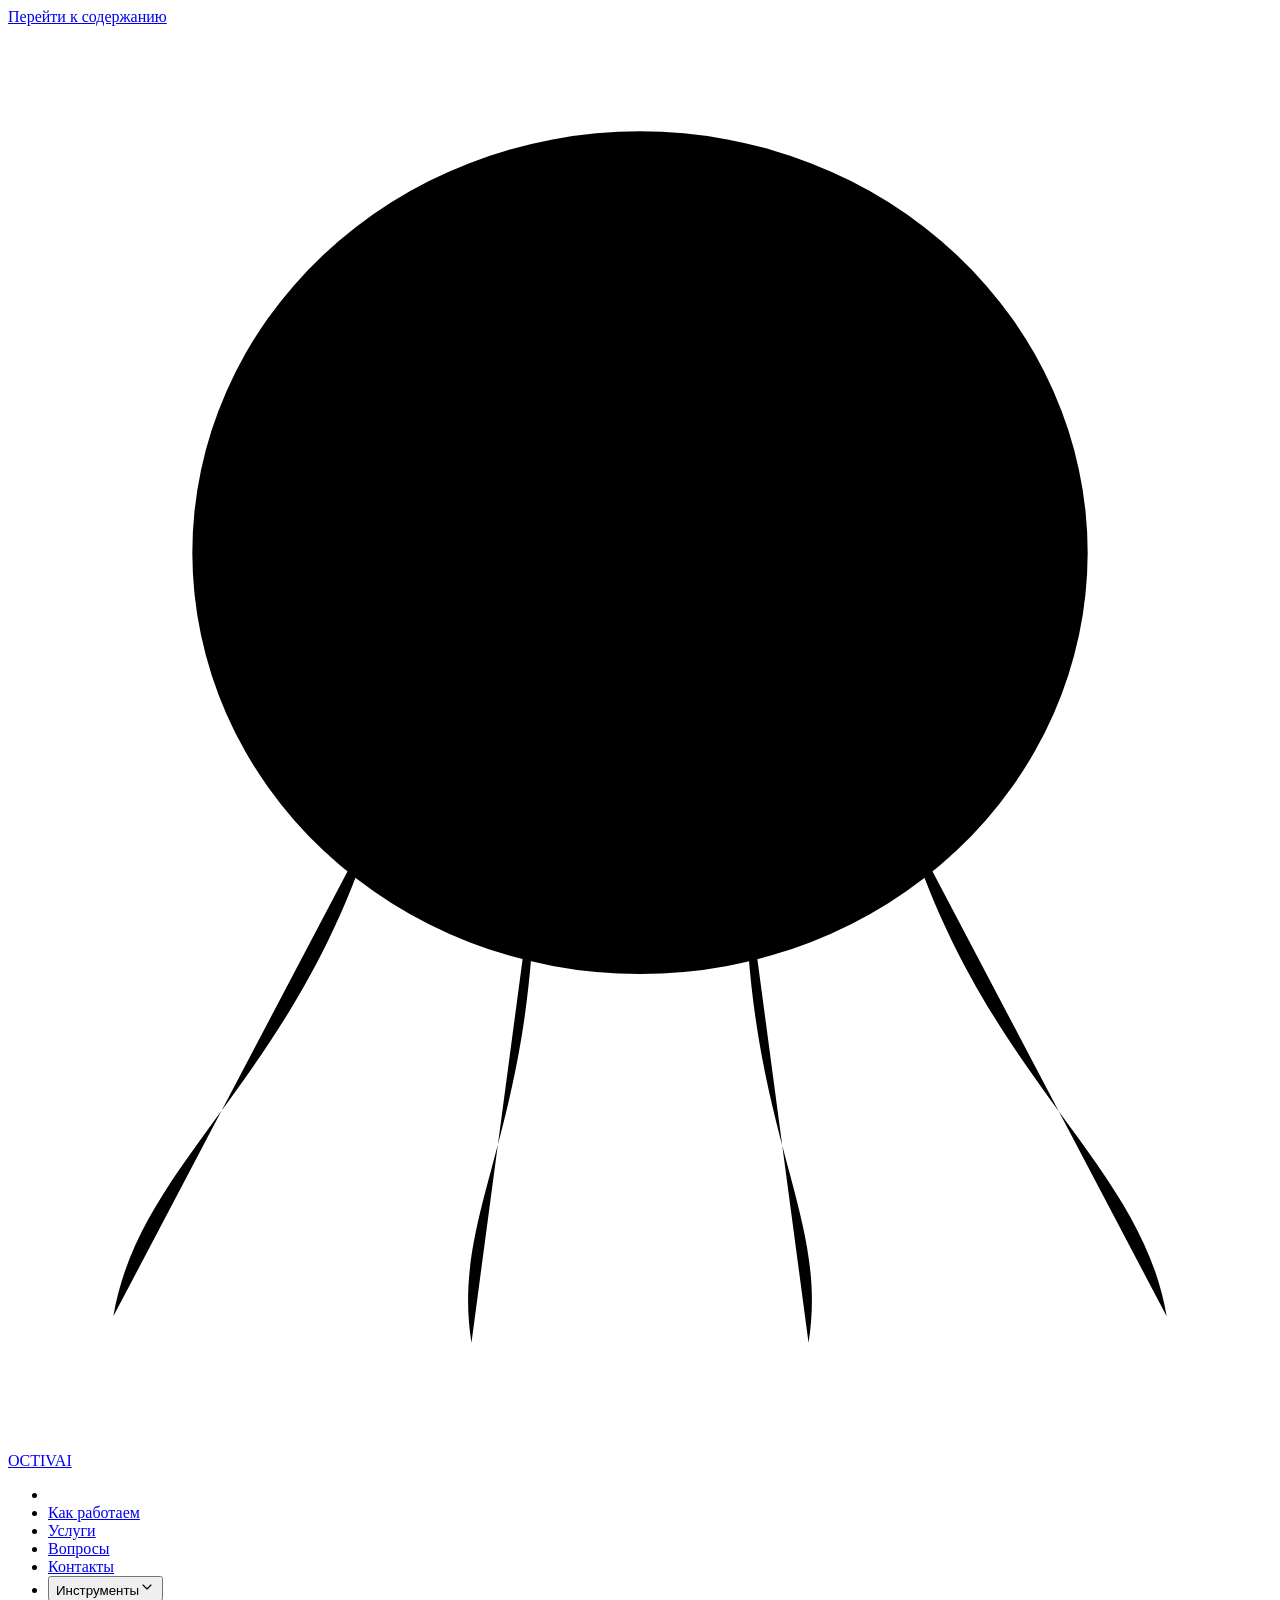
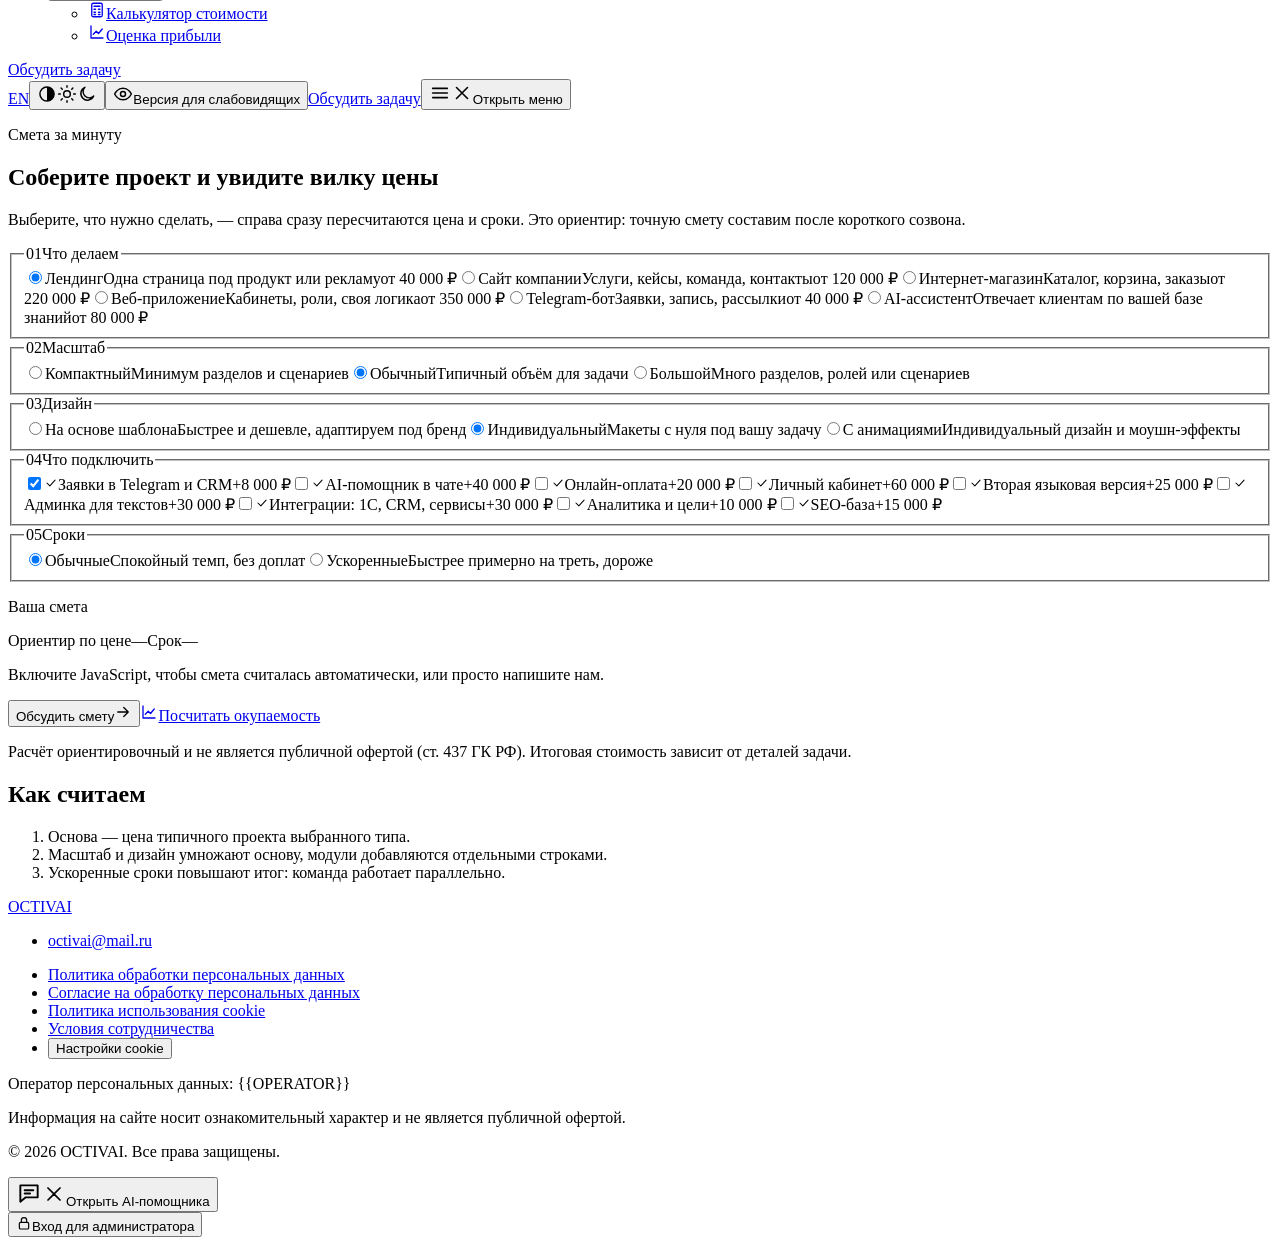
==== commit 5998297e: "Сборка сайта 666177c" ====
--- a/calculator/index.html
+++ b/calculator/index.html
@@ -6,9 +6,9 @@
         var theme = localStorage.getItem("theme");
         if (theme === "light" || theme === "dark") document.documentElement.dataset.theme = theme;
       } catch (e) {}
-    </script><link rel="stylesheet" href="/studio-landing-demo/_astro/Base.VAyCTz_P.css"><link rel="stylesheet" href="/studio-landing-demo/_astro/CalculatorPage.BHQp2tHL.css"></head><body><script>
+    </script><link rel="stylesheet" href="/studio-landing-demo/_astro/Base.CER_06Nv.css"><link rel="stylesheet" href="/studio-landing-demo/_astro/CalculatorPage.BHQp2tHL.css"></head><body><script>
       // Восстанавливаем режим для слабовидящих до отрисовки контента
       try {
         if (localStorage.getItem("a11y-mode") === "1") document.body.classList.add("a11y-mode");
       } catch (e) {}
-    </script><a class="skip-link" href="#main">Перейти к содержанию</a><div class="grain" aria-hidden="true" data-decor></div><header class="nav" data-nav data-astro-cid-wpvy4v7s><span class="nav__progress" aria-hidden="true" data-nav-progress data-astro-cid-wpvy4v7s></span><div class="nav__inner container" data-astro-cid-wpvy4v7s><a class="nav__logo" href="/studio-landing-demo/" aria-label="На главную" data-astro-cid-wpvy4v7s><!-- Знак-осьминог: тот же рисунок, что в public/favicon.svg и иконках (tools/make-images.py) --><svg class="nav__logo-mark" viewBox="4 3 24 27" aria-hidden="true" focusable="false" data-astro-cid-wpvy4v7s><path class="nav__logo-arms" d="M11 18c-1.5 5-4.5 6.5-5 9.5M14 19c0 5-1.6 6.5-1.2 9M18 19c0 5 1.6 6.5 1.2 9M21 18c1.5 5 4.5 6.5 5 9.5" data-astro-cid-wpvy4v7s></path><ellipse cx="16" cy="13" rx="8.5" ry="8" data-astro-cid-wpvy4v7s></ellipse><circle class="nav__logo-face" cx="13" cy="13.5" r="1.6" data-astro-cid-wpvy4v7s></circle><circle class="nav__logo-face" cx="19" cy="13.5" r="1.6" data-astro-cid-wpvy4v7s></circle><path class="nav__logo-smile" d="M14.9 16.9q1.1 1.2 2.2 0" data-astro-cid-wpvy4v7s></path></svg><span data-astro-cid-wpvy4v7s>OCTIVAI</span></a><nav class="nav__menu" id="navMenu" aria-label="Основное меню" data-nav-menu data-astro-cid-wpvy4v7s><ul class="nav__list" data-nav-list data-astro-cid-wpvy4v7s><li class="nav__indicator" aria-hidden="true" data-nav-indicator data-astro-cid-wpvy4v7s></li><li data-astro-cid-wpvy4v7s><a class="nav__link" href="/studio-landing-demo/#process" data-astro-cid-wpvy4v7s>Как работаем</a></li><li data-astro-cid-wpvy4v7s><a class="nav__link" href="/studio-landing-demo/#services" data-astro-cid-wpvy4v7s>Услуги</a></li><li data-astro-cid-wpvy4v7s><a class="nav__link" href="/studio-landing-demo/#faq" data-astro-cid-wpvy4v7s>Вопросы</a></li><li data-astro-cid-wpvy4v7s><a class="nav__link" href="/studio-landing-demo/#contacts" data-astro-cid-wpvy4v7s>Контакты</a></li><li class="nav__drop" data-astro-cid-wpvy4v7s><button class="nav__link nav__drop-btn" type="button" aria-expanded="false" aria-controls="navTools" data-nav-drop data-astro-cid-wpvy4v7s>Инструменты<svg width="16" height="16" viewBox="0 0 24 24" fill="none" stroke="currentColor" stroke-width="1.75" stroke-linecap="round" stroke-linejoin="round" aria-hidden="true" focusable="false"><path d="m6 9 6 6 6-6"/></svg></button><ul class="nav__drop-list glass" id="navTools" data-astro-cid-wpvy4v7s><li data-astro-cid-wpvy4v7s><a class="nav__drop-link" href="/studio-landing-demo/calculator" data-astro-cid-wpvy4v7s><svg width="18" height="18" viewBox="0 0 24 24" fill="none" stroke="currentColor" stroke-width="1.75" stroke-linecap="round" stroke-linejoin="round" aria-hidden="true" focusable="false"><rect x="5" y="3" width="14" height="18" rx="2"/><path d="M8 7h8M8 11h2M14 11h2M8 15h2M14 15h2M8 18h2M14 18h2"/></svg>Калькулятор стоимости</a></li><li data-astro-cid-wpvy4v7s><a class="nav__drop-link" href="/studio-landing-demo/profit" data-astro-cid-wpvy4v7s><svg width="18" height="18" viewBox="0 0 24 24" fill="none" stroke="currentColor" stroke-width="1.75" stroke-linecap="round" stroke-linejoin="round" aria-hidden="true" focusable="false"><path d="M4 20V4M4 20h16"/><path d="m7 15 4-4 3 3 5-6"/></svg>Оценка прибыли</a></li></ul></li></ul><a class="btn btn--accent nav__cta-mobile" href="/studio-landing-demo/#contacts" data-modal-open="contactModal" data-astro-cid-wpvy4v7s>Обсудить задачу</a></nav><div class="nav__actions" data-astro-cid-wpvy4v7s><a class="nav__icon-btn nav__lang" href="/studio-landing-demo/en/calculator/" hreflang="en" lang="en" aria-label="English version" title="English version" data-astro-cid-wpvy4v7s>EN</a><button class="nav__icon-btn nav__theme" type="button" title="Тема: как в системе. Нажмите, чтобы выбрать светлую" aria-label="Тема: как в системе. Нажмите, чтобы выбрать светлую" data-theme-toggle data-label-auto="Тема: как в системе. Нажмите, чтобы выбрать светлую" data-label-light="Тема: светлая. Нажмите, чтобы выбрать тёмную" data-label-dark="Тема: тёмная. Нажмите, чтобы вернуть системную" data-astro-cid-wpvy4v7s><svg class="nav__theme-auto" width="20" height="20" viewBox="0 0 24 24" fill="none" stroke="currentColor" stroke-width="1.75" stroke-linecap="round" stroke-linejoin="round" aria-hidden="true" focusable="false"><circle cx="12" cy="12" r="8.5"/><path d="M12 3.5v17a8.5 8.5 0 0 0 0-17z" fill="currentColor" stroke="none"/></svg><svg class="nav__theme-light" width="20" height="20" viewBox="0 0 24 24" fill="none" stroke="currentColor" stroke-width="1.75" stroke-linecap="round" stroke-linejoin="round" aria-hidden="true" focusable="false"><circle cx="12" cy="12" r="4"/><path d="M12 2v2M12 20v2M4.9 4.9l1.4 1.4M17.7 17.7l1.4 1.4M2 12h2M20 12h2M4.9 19.1l1.4-1.4M17.7 6.3l1.4-1.4"/></svg><svg class="nav__theme-dark" width="20" height="20" viewBox="0 0 24 24" fill="none" stroke="currentColor" stroke-width="1.75" stroke-linecap="round" stroke-linejoin="round" aria-hidden="true" focusable="false"><path d="M20 14.5A8 8 0 1 1 9.5 4a6.5 6.5 0 0 0 10.5 10.5z"/></svg></button><button class="nav__icon-btn" type="button" aria-pressed="false" title="Версия для слабовидящих" data-a11y-toggle data-astro-cid-wpvy4v7s><svg width="20" height="20" viewBox="0 0 24 24" fill="none" stroke="currentColor" stroke-width="1.75" stroke-linecap="round" stroke-linejoin="round" aria-hidden="true" focusable="false"><path d="M2 12s3.5-7 10-7 10 7 10 7-3.5 7-10 7S2 12 2 12z"/><circle cx="12" cy="12" r="3"/></svg><span class="sr-only" data-astro-cid-wpvy4v7s>Версия для слабовидящих</span></button><a class="btn btn--accent nav__cta" href="/studio-landing-demo/#contacts" data-modal-open="contactModal" data-astro-cid-wpvy4v7s>Обсудить задачу</a><button class="nav__icon-btn nav__burger" type="button" aria-expanded="false" aria-controls="navMenu" data-label-open="Открыть меню" data-label-close="Закрыть меню" data-nav-burger data-astro-cid-wpvy4v7s><svg class="nav__burger-open" width="22" height="22" viewBox="0 0 24 24" fill="none" stroke="currentColor" stroke-width="1.75" stroke-linecap="round" stroke-linejoin="round" aria-hidden="true" focusable="false"><path d="M4 7h16M4 12h16M4 17h16"/></svg><svg class="nav__burger-close" width="22" height="22" viewBox="0 0 24 24" fill="none" stroke="currentColor" stroke-width="1.75" stroke-linecap="round" stroke-linejoin="round" aria-hidden="true" focusable="false"><path d="M6 6l12 12M18 6 6 18"/></svg><span class="sr-only" data-nav-burger-label data-astro-cid-wpvy4v7s>Открыть меню</span></button></div></div></header><main id="main"><section class="section calc-page" data-astro-cid-7vfsnudc><div class="container" data-astro-cid-7vfsnudc><header class="calc-page__head" data-astro-cid-7vfsnudc><p class="kicker" data-astro-cid-7vfsnudc>Смета за минуту</p><h1 class="section__title" data-astro-cid-7vfsnudc>Соберите проект и увидите вилку цены</h1><p class="section__lead" data-astro-cid-7vfsnudc>Выберите, что нужно сделать, — справа сразу пересчитаются цена и сроки. Это ориентир: точную смету составим после короткого созвона.</p></header><form class="calc" data-calc data-lang="ru" aria-label="Калькулятор стоимости проекта" data-astro-cid-7vfsnudc><div class="calc__form" data-astro-cid-7vfsnudc><fieldset class="calc__group" data-astro-cid-7vfsnudc><legend class="calc__legend" data-astro-cid-7vfsnudc><span data-astro-cid-7vfsnudc>01</span>Что делаем</legend><div class="calc__types" data-astro-cid-7vfsnudc><label class="opt opt--type" data-astro-cid-7vfsnudc><input type="radio" name="type" value="landing" checked data-astro-cid-7vfsnudc><span class="opt__body" data-astro-cid-7vfsnudc><span class="opt__title" data-astro-cid-7vfsnudc>Лендинг</span><span class="opt__desc" data-astro-cid-7vfsnudc>Одна страница под продукт или рекламу</span><span class="opt__price" data-astro-cid-7vfsnudc>от 40 000 ₽</span></span></label><label class="opt opt--type" data-astro-cid-7vfsnudc><input type="radio" name="type" value="corporate" data-astro-cid-7vfsnudc><span class="opt__body" data-astro-cid-7vfsnudc><span class="opt__title" data-astro-cid-7vfsnudc>Сайт компании</span><span class="opt__desc" data-astro-cid-7vfsnudc>Услуги, кейсы, команда, контакты</span><span class="opt__price" data-astro-cid-7vfsnudc>от 120 000 ₽</span></span></label><label class="opt opt--type" data-astro-cid-7vfsnudc><input type="radio" name="type" value="shop" data-astro-cid-7vfsnudc><span class="opt__body" data-astro-cid-7vfsnudc><span class="opt__title" data-astro-cid-7vfsnudc>Интернет-магазин</span><span class="opt__desc" data-astro-cid-7vfsnudc>Каталог, корзина, заказы</span><span class="opt__price" data-astro-cid-7vfsnudc>от 220 000 ₽</span></span></label><label class="opt opt--type" data-astro-cid-7vfsnudc><input type="radio" name="type" value="app" data-astro-cid-7vfsnudc><span class="opt__body" data-astro-cid-7vfsnudc><span class="opt__title" data-astro-cid-7vfsnudc>Веб-приложение</span><span class="opt__desc" data-astro-cid-7vfsnudc>Кабинеты, роли, своя логика</span><span class="opt__price" data-astro-cid-7vfsnudc>от 350 000 ₽</span></span></label><label class="opt opt--type" data-astro-cid-7vfsnudc><input type="radio" name="type" value="bot" data-astro-cid-7vfsnudc><span class="opt__body" data-astro-cid-7vfsnudc><span class="opt__title" data-astro-cid-7vfsnudc>Telegram-бот</span><span class="opt__desc" data-astro-cid-7vfsnudc>Заявки, запись, рассылки</span><span class="opt__price" data-astro-cid-7vfsnudc>от 40 000 ₽</span></span></label><label class="opt opt--type" data-astro-cid-7vfsnudc><input type="radio" name="type" value="ai" data-astro-cid-7vfsnudc><span class="opt__body" data-astro-cid-7vfsnudc><span class="opt__title" data-astro-cid-7vfsnudc>AI-ассистент</span><span class="opt__desc" data-astro-cid-7vfsnudc>Отвечает клиентам по вашей базе знаний</span><span class="opt__price" data-astro-cid-7vfsnudc>от 80 000 ₽</span></span></label></div></fieldset><fieldset class="calc__group" data-astro-cid-7vfsnudc><legend class="calc__legend" data-astro-cid-7vfsnudc><span data-astro-cid-7vfsnudc>02</span>Масштаб</legend><div class="calc__seg" data-astro-cid-7vfsnudc><label class="opt opt--seg" data-astro-cid-7vfsnudc><input type="radio" name="size" value="compact" data-astro-cid-7vfsnudc><span class="opt__body" data-astro-cid-7vfsnudc><span class="opt__title" data-astro-cid-7vfsnudc>Компактный</span><span class="opt__desc" data-astro-cid-7vfsnudc>Минимум разделов и сценариев</span></span></label><label class="opt opt--seg" data-astro-cid-7vfsnudc><input type="radio" name="size" value="standard" checked data-astro-cid-7vfsnudc><span class="opt__body" data-astro-cid-7vfsnudc><span class="opt__title" data-astro-cid-7vfsnudc>Обычный</span><span class="opt__desc" data-astro-cid-7vfsnudc>Типичный объём для задачи</span></span></label><label class="opt opt--seg" data-astro-cid-7vfsnudc><input type="radio" name="size" value="large" data-astro-cid-7vfsnudc><span class="opt__body" data-astro-cid-7vfsnudc><span class="opt__title" data-astro-cid-7vfsnudc>Большой</span><span class="opt__desc" data-astro-cid-7vfsnudc>Много разделов, ролей или сценариев</span></span></label></div></fieldset><fieldset class="calc__group" data-astro-cid-7vfsnudc><legend class="calc__legend" data-astro-cid-7vfsnudc><span data-astro-cid-7vfsnudc>03</span>Дизайн</legend><div class="calc__seg" data-astro-cid-7vfsnudc><label class="opt opt--seg" data-astro-cid-7vfsnudc><input type="radio" name="design" value="template" data-astro-cid-7vfsnudc><span class="opt__body" data-astro-cid-7vfsnudc><span class="opt__title" data-astro-cid-7vfsnudc>На основе шаблона</span><span class="opt__desc" data-astro-cid-7vfsnudc>Быстрее и дешевле, адаптируем под бренд</span></span></label><label class="opt opt--seg" data-astro-cid-7vfsnudc><input type="radio" name="design" value="custom" checked data-astro-cid-7vfsnudc><span class="opt__body" data-astro-cid-7vfsnudc><span class="opt__title" data-astro-cid-7vfsnudc>Индивидуальный</span><span class="opt__desc" data-astro-cid-7vfsnudc>Макеты с нуля под вашу задачу</span></span></label><label class="opt opt--seg" data-astro-cid-7vfsnudc><input type="radio" name="design" value="motion" data-astro-cid-7vfsnudc><span class="opt__body" data-astro-cid-7vfsnudc><span class="opt__title" data-astro-cid-7vfsnudc>С анимациями</span><span class="opt__desc" data-astro-cid-7vfsnudc>Индивидуальный дизайн и моушн-эффекты</span></span></label></div></fieldset><fieldset class="calc__group" data-astro-cid-7vfsnudc><legend class="calc__legend" data-astro-cid-7vfsnudc><span data-astro-cid-7vfsnudc>04</span>Что подключить</legend><div class="calc__mods" data-astro-cid-7vfsnudc><label class="chip" data-mod="leads" data-astro-cid-7vfsnudc><input type="checkbox" name="mod" value="leads" checked data-astro-cid-7vfsnudc><span class="chip__box" aria-hidden="true" data-astro-cid-7vfsnudc><svg width="14" height="14" viewBox="0 0 24 24" fill="none" stroke="currentColor" stroke-width="1.75" stroke-linecap="round" stroke-linejoin="round" aria-hidden="true" focusable="false"><path d="m5 12 5 5 9-10"/></svg></span><span class="chip__title" data-astro-cid-7vfsnudc>Заявки в Telegram и CRM</span><span class="chip__price" data-astro-cid-7vfsnudc>+8 000 ₽</span></label><label class="chip" data-mod="ai" data-astro-cid-7vfsnudc><input type="checkbox" name="mod" value="ai" data-astro-cid-7vfsnudc><span class="chip__box" aria-hidden="true" data-astro-cid-7vfsnudc><svg width="14" height="14" viewBox="0 0 24 24" fill="none" stroke="currentColor" stroke-width="1.75" stroke-linecap="round" stroke-linejoin="round" aria-hidden="true" focusable="false"><path d="m5 12 5 5 9-10"/></svg></span><span class="chip__title" data-astro-cid-7vfsnudc>AI-помощник в чате</span><span class="chip__price" data-astro-cid-7vfsnudc>+40 000 ₽</span></label><label class="chip" data-mod="payment" data-astro-cid-7vfsnudc><input type="checkbox" name="mod" value="payment" data-astro-cid-7vfsnudc><span class="chip__box" aria-hidden="true" data-astro-cid-7vfsnudc><svg width="14" height="14" viewBox="0 0 24 24" fill="none" stroke="currentColor" stroke-width="1.75" stroke-linecap="round" stroke-linejoin="round" aria-hidden="true" focusable="false"><path d="m5 12 5 5 9-10"/></svg></span><span class="chip__title" data-astro-cid-7vfsnudc>Онлайн-оплата</span><span class="chip__price" data-astro-cid-7vfsnudc>+20 000 ₽</span></label><label class="chip" data-mod="account" data-astro-cid-7vfsnudc><input type="checkbox" name="mod" value="account" data-astro-cid-7vfsnudc><span class="chip__box" aria-hidden="true" data-astro-cid-7vfsnudc><svg width="14" height="14" viewBox="0 0 24 24" fill="none" stroke="currentColor" stroke-width="1.75" stroke-linecap="round" stroke-linejoin="round" aria-hidden="true" focusable="false"><path d="m5 12 5 5 9-10"/></svg></span><span class="chip__title" data-astro-cid-7vfsnudc>Личный кабинет</span><span class="chip__price" data-astro-cid-7vfsnudc>+60 000 ₽</span></label><label class="chip" data-mod="i18n" data-astro-cid-7vfsnudc><input type="checkbox" name="mod" value="i18n" data-astro-cid-7vfsnudc><span class="chip__box" aria-hidden="true" data-astro-cid-7vfsnudc><svg width="14" height="14" viewBox="0 0 24 24" fill="none" stroke="currentColor" stroke-width="1.75" stroke-linecap="round" stroke-linejoin="round" aria-hidden="true" focusable="false"><path d="m5 12 5 5 9-10"/></svg></span><span class="chip__title" data-astro-cid-7vfsnudc>Вторая языковая версия</span><span class="chip__price" data-astro-cid-7vfsnudc>+25 000 ₽</span></label><label class="chip" data-mod="cms" data-astro-cid-7vfsnudc><input type="checkbox" name="mod" value="cms" data-astro-cid-7vfsnudc><span class="chip__box" aria-hidden="true" data-astro-cid-7vfsnudc><svg width="14" height="14" viewBox="0 0 24 24" fill="none" stroke="currentColor" stroke-width="1.75" stroke-linecap="round" stroke-linejoin="round" aria-hidden="true" focusable="false"><path d="m5 12 5 5 9-10"/></svg></span><span class="chip__title" data-astro-cid-7vfsnudc>Админка для текстов</span><span class="chip__price" data-astro-cid-7vfsnudc>+30 000 ₽</span></label><label class="chip" data-mod="integrations" data-astro-cid-7vfsnudc><input type="checkbox" name="mod" value="integrations" data-astro-cid-7vfsnudc><span class="chip__box" aria-hidden="true" data-astro-cid-7vfsnudc><svg width="14" height="14" viewBox="0 0 24 24" fill="none" stroke="currentColor" stroke-width="1.75" stroke-linecap="round" stroke-linejoin="round" aria-hidden="true" focusable="false"><path d="m5 12 5 5 9-10"/></svg></span><span class="chip__title" data-astro-cid-7vfsnudc>Интеграции: 1С, CRM, сервисы</span><span class="chip__price" data-astro-cid-7vfsnudc>+30 000 ₽</span></label><label class="chip" data-mod="analytics" data-astro-cid-7vfsnudc><input type="checkbox" name="mod" value="analytics" data-astro-cid-7vfsnudc><span class="chip__box" aria-hidden="true" data-astro-cid-7vfsnudc><svg width="14" height="14" viewBox="0 0 24 24" fill="none" stroke="currentColor" stroke-width="1.75" stroke-linecap="round" stroke-linejoin="round" aria-hidden="true" focusable="false"><path d="m5 12 5 5 9-10"/></svg></span><span class="chip__title" data-astro-cid-7vfsnudc>Аналитика и цели</span><span class="chip__price" data-astro-cid-7vfsnudc>+10 000 ₽</span></label><label class="chip" data-mod="seo" data-astro-cid-7vfsnudc><input type="checkbox" name="mod" value="seo" data-astro-cid-7vfsnudc><span class="chip__box" aria-hidden="true" data-astro-cid-7vfsnudc><svg width="14" height="14" viewBox="0 0 24 24" fill="none" stroke="currentColor" stroke-width="1.75" stroke-linecap="round" stroke-linejoin="round" aria-hidden="true" focusable="false"><path d="m5 12 5 5 9-10"/></svg></span><span class="chip__title" data-astro-cid-7vfsnudc>SEO-база</span><span class="chip__price" data-astro-cid-7vfsnudc>+15 000 ₽</span></label></div></fieldset><fieldset class="calc__group" data-astro-cid-7vfsnudc><legend class="calc__legend" data-astro-cid-7vfsnudc><span data-astro-cid-7vfsnudc>05</span>Сроки</legend><div class="calc__seg calc__seg--two" data-astro-cid-7vfsnudc><label class="opt opt--seg" data-astro-cid-7vfsnudc><input type="radio" name="speed" value="normal" checked data-astro-cid-7vfsnudc><span class="opt__body" data-astro-cid-7vfsnudc><span class="opt__title" data-astro-cid-7vfsnudc>Обычные</span><span class="opt__desc" data-astro-cid-7vfsnudc>Спокойный темп, без доплат</span></span></label><label class="opt opt--seg" data-astro-cid-7vfsnudc><input type="radio" name="speed" value="fast" data-astro-cid-7vfsnudc><span class="opt__body" data-astro-cid-7vfsnudc><span class="opt__title" data-astro-cid-7vfsnudc>Ускоренные</span><span class="opt__desc" data-astro-cid-7vfsnudc>Быстрее примерно на треть, дороже</span></span></label></div></fieldset></div><aside class="calc__sum" id="calcSum" aria-labelledby="calcSumTitle" data-astro-cid-7vfsnudc><div class="sum glass" data-astro-cid-7vfsnudc><p class="sum__title" id="calcSumTitle" data-astro-cid-7vfsnudc>Ваша смета</p><div class="sum__total" aria-live="polite" data-astro-cid-7vfsnudc><span class="sum__label" data-astro-cid-7vfsnudc>Ориентир по цене</span><output class="sum__price" data-sum-price data-astro-cid-7vfsnudc>—</output><span class="sum__label" data-astro-cid-7vfsnudc>Срок</span><output class="sum__weeks" data-sum-weeks data-astro-cid-7vfsnudc>—</output></div><ol class="sum__lines" data-sum-lines data-astro-cid-7vfsnudc></ol><p class="sum__nojs" data-astro-cid-7vfsnudc>Включите JavaScript, чтобы смета считалась автоматически, или просто напишите нам.</p><div class="sum__actions" data-astro-cid-7vfsnudc><button class="btn btn--accent" type="button" data-modal-open="contactModal" data-calc-send data-astro-cid-7vfsnudc>Обсудить смету<svg width="18" height="18" viewBox="0 0 24 24" fill="none" stroke="currentColor" stroke-width="1.75" stroke-linecap="round" stroke-linejoin="round" aria-hidden="true" focusable="false"><path d="M5 12h14M13 6l6 6-6 6"/></svg></button><a class="btn btn--ghost" href="/studio-landing-demo/profit" data-astro-cid-7vfsnudc><svg width="18" height="18" viewBox="0 0 24 24" fill="none" stroke="currentColor" stroke-width="1.75" stroke-linecap="round" stroke-linejoin="round" aria-hidden="true" focusable="false"><path d="M4 20V4M4 20h16"/><path d="m7 15 4-4 3 3 5-6"/></svg>Посчитать окупаемость</a></div><p class="sum__note" data-astro-cid-7vfsnudc>Расчёт ориентировочный и не является публичной офертой (ст. 437 ГК РФ). Итоговая стоимость зависит от деталей задачи.</p></div></aside></form><!-- Телефон: итог всегда виден внизу экрана, по нажатию — к смете --><a class="calc-bar" href="#calcSum" data-calc-bar hidden data-astro-cid-7vfsnudc><span class="calc-bar__label" data-astro-cid-7vfsnudc>Ориентир по цене</span><span class="calc-bar__price" data-bar-price data-astro-cid-7vfsnudc>—</span><svg width="18" height="18" viewBox="0 0 24 24" fill="none" stroke="currentColor" stroke-width="1.75" stroke-linecap="round" stroke-linejoin="round" aria-hidden="true" focusable="false"><path d="M5 12h14M13 6l6 6-6 6"/></svg></a><section class="calc-how" aria-labelledby="calcHowTitle" data-astro-cid-7vfsnudc><h2 class="calc-how__title" id="calcHowTitle" data-astro-cid-7vfsnudc>Как считаем</h2><ol class="calc-how__list" data-astro-cid-7vfsnudc><li data-astro-cid-7vfsnudc>Основа — цена типичного проекта выбранного типа.</li><li data-astro-cid-7vfsnudc>Масштаб и дизайн умножают основу, модули добавляются отдельными строками.</li><li data-astro-cid-7vfsnudc>Ускоренные сроки повышают итог: команда работает параллельно.</li></ol></section></div></section><template data-calc-i18n data-astro-cid-7vfsnudc><span data-k="base" data-astro-cid-7vfsnudc>Основа</span><span data-k="size" data-astro-cid-7vfsnudc>Масштаб</span><span data-k="design" data-astro-cid-7vfsnudc>Дизайн</span><span data-k="speed" data-astro-cid-7vfsnudc>Ускорение</span><span data-k="rub" data-astro-cid-7vfsnudc>₽</span><span data-k="weeks" data-astro-cid-7vfsnudc>нед.</span><span data-k="intro" data-astro-cid-7vfsnudc>Смета из калькулятора</span></template></main><footer class="footer" data-octo-avoid data-astro-cid-jo6i4kqk><div class="container" data-astro-cid-jo6i4kqk><div class="footer__top" data-astro-cid-jo6i4kqk><a class="footer__brand" href="/studio-landing-demo/" data-astro-cid-jo6i4kqk>OCTIVAI</a><ul class="footer__contacts" data-astro-cid-jo6i4kqk><li data-astro-cid-jo6i4kqk><a href="https://t.me/" target="_blank" rel="noopener noreferrer" data-astro-cid-jo6i4kqk>@</a></li><li data-astro-cid-jo6i4kqk><a href="https://t.me/" target="_blank" rel="noopener noreferrer" data-astro-cid-jo6i4kqk>@</a></li><li data-astro-cid-jo6i4kqk><a href="mailto:octivai@mail.ru" data-astro-cid-jo6i4kqk>octivai@mail.ru</a></li></ul></div><nav class="footer__docs" aria-label="Документы" data-astro-cid-jo6i4kqk><ul data-astro-cid-jo6i4kqk><li data-astro-cid-jo6i4kqk><a href="/studio-landing-demo/privacy" data-astro-cid-jo6i4kqk>Политика обработки персональных данных</a></li><li data-astro-cid-jo6i4kqk><a href="/studio-landing-demo/consent" data-astro-cid-jo6i4kqk>Согласие на обработку персональных данных</a></li><li data-astro-cid-jo6i4kqk><a href="/studio-landing-demo/cookies" data-astro-cid-jo6i4kqk>Политика использования cookie</a></li><li data-astro-cid-jo6i4kqk><a href="/studio-landing-demo/terms" data-astro-cid-jo6i4kqk>Условия сотрудничества</a></li><li data-astro-cid-jo6i4kqk><button class="footer__cookie" type="button" data-cookie-settings data-astro-cid-jo6i4kqk>Настройки cookie</button></li></ul></nav><div class="footer__legal" data-astro-cid-jo6i4kqk><p data-astro-cid-jo6i4kqk>Оператор персональных данных: {{OPERATOR}}</p><p data-astro-cid-jo6i4kqk>Информация на сайте носит ознакомительный характер и не является публичной офертой.</p><p data-astro-cid-jo6i4kqk>© 2026 OCTIVAI. Все права защищены.</p></div></div></footer><!-- Цифровой осьминог (scripts/octopus.ts): за содержимым, над фоном секций --><canvas class="octopus" aria-hidden="true" data-decor data-octopus hidden></canvas><div class="chat" data-chat data-texts="{&quot;you&quot;:&quot;Вы:&quot;,&quot;bot&quot;:&quot;Помощник:&quot;,&quot;typing&quot;:&quot;Помощник печатает…&quot;,&quot;masked&quot;:&quot;Контакты из сообщения скрыты и не сохранены. Чтобы оставить контакт, воспользуйтесь формой заявки.&quot;,&quot;unavailable&quot;:&quot;Чат сейчас недоступен. Напишите нам в Telegram или оставьте заявку.&quot;,&quot;busy&quot;:&quot;Помощник сейчас перегружен. Попробуйте позже или напишите нам в Telegram.&quot;,&quot;rate&quot;:&quot;Слишком много сообщений подряд. Подождите минуту и попробуйте снова.&quot;,&quot;chat_limit&quot;:&quot;Диалог получился длинным — давайте продолжим с командой: оставьте заявку или напишите в Telegram.&quot;,&quot;server&quot;:&quot;Не удалось получить ответ. Попробуйте ещё раз.&quot;}" data-astro-cid-pmyxn7tj><div class="chat__teaser" hidden data-chat-teaser data-astro-cid-pmyxn7tj><button class="chat__teaser-text" type="button" data-chat-teaser-open data-astro-cid-pmyxn7tj>Есть вопрос? Спросите AI-помощника</button><button class="chat__teaser-close" type="button" data-chat-teaser-close data-astro-cid-pmyxn7tj><svg width="16" height="16" viewBox="0 0 24 24" fill="none" stroke="currentColor" stroke-width="1.75" stroke-linecap="round" stroke-linejoin="round" aria-hidden="true" focusable="false"><path d="M6 6l12 12M18 6 6 18"/></svg><span class="sr-only" data-astro-cid-pmyxn7tj>Скрыть подсказку</span></button></div><section class="chat__panel glass" id="chatPanel" role="dialog" aria-labelledby="chatTitle" hidden data-chat-panel data-astro-cid-pmyxn7tj><header class="chat__head" data-astro-cid-pmyxn7tj><span class="chat__avatar" aria-hidden="true" data-astro-cid-pmyxn7tj><svg width="22" height="22" viewBox="0 0 24 24" fill="none" stroke="currentColor" stroke-width="1.75" stroke-linecap="round" stroke-linejoin="round" aria-hidden="true" focusable="false"><path d="M12 3c.6 4.2 2.8 6.4 7 7-4.2.6-6.4 2.8-7 7-.6-4.2-2.8-6.4-7-7 4.2-.6 6.4-2.8 7-7z"/><path d="M19 15.5c.3 1.6 1 2.3 2.5 2.5-1.6.3-2.3 1-2.5 2.5-.3-1.6-1-2.3-2.5-2.5 1.6-.3 2.3-1 2.5-2.5z"/></svg></span><div class="chat__heading" data-astro-cid-pmyxn7tj><h2 class="chat__title" id="chatTitle" data-astro-cid-pmyxn7tj>AI-помощник</h2><p class="chat__subtitle" data-astro-cid-pmyxn7tj>Отвечает нейросеть — может ошибаться</p></div><button class="chat__icon-btn" type="button" data-chat-reset title="Начать диалог заново" data-astro-cid-pmyxn7tj><svg width="18" height="18" viewBox="0 0 24 24" fill="none" stroke="currentColor" stroke-width="1.75" stroke-linecap="round" stroke-linejoin="round" aria-hidden="true" focusable="false"><path d="M20 12a8 8 0 1 1-2.3-5.7"/><path d="M20 4v4h-4"/></svg><span class="sr-only" data-astro-cid-pmyxn7tj>Начать диалог заново</span></button><button class="chat__icon-btn" type="button" data-chat-close title="Свернуть чат" data-astro-cid-pmyxn7tj><svg width="18" height="18" viewBox="0 0 24 24" fill="none" stroke="currentColor" stroke-width="1.75" stroke-linecap="round" stroke-linejoin="round" aria-hidden="true" focusable="false"><path d="M6 6l12 12M18 6 6 18"/></svg><span class="sr-only" data-astro-cid-pmyxn7tj>Свернуть чат</span></button></header><div class="chat__log" role="log" aria-live="polite" tabindex="0" data-chat-log data-astro-cid-pmyxn7tj><div class="chat__msg chat__msg--bot" data-chat-greeting data-astro-cid-pmyxn7tj><span class="sr-only" data-astro-cid-pmyxn7tj>Помощник:</span><p data-astro-cid-pmyxn7tj>Здравствуйте! Я AI-помощник студии. Расскажу об услугах и о том, как мы работаем. Что хотите узнать?</p></div></div><div class="chat__suggest" data-chat-suggest data-astro-cid-pmyxn7tj><button class="chat__chip" type="button" data-chat-suggestion data-astro-cid-pmyxn7tj>Что вы делаете?</button><button class="chat__chip" type="button" data-chat-suggestion data-astro-cid-pmyxn7tj>Как проходит работа над проектом?</button><button class="chat__chip" type="button" data-chat-suggestion data-astro-cid-pmyxn7tj>Чем бизнесу поможет AI-ассистент?</button></div><form class="chat__form" data-chat-form data-astro-cid-pmyxn7tj><label class="sr-only" for="chatInput" data-astro-cid-pmyxn7tj>Ваш вопрос</label><textarea class="chat__input" id="chatInput" name="message" rows="1" maxlength="1000" placeholder="Напишите вопрос…" enterkeyhint="send" data-chat-input data-astro-cid-pmyxn7tj></textarea><button class="chat__send" type="submit" data-chat-send data-astro-cid-pmyxn7tj><svg width="20" height="20" viewBox="0 0 24 24" fill="none" stroke="currentColor" stroke-width="1.75" stroke-linecap="round" stroke-linejoin="round" aria-hidden="true" focusable="false"><path d="M21 3 3 10.5l7 2.5 2.5 7z"/><path d="m10 13 4.5-4.5"/></svg><span class="sr-only" data-astro-cid-pmyxn7tj>Отправить</span></button></form><p class="chat__note" data-astro-cid-pmyxn7tj>Не пишите в чат телефон, почту и другие личные данные. <button class="chat__link" type="button" data-modal-open="contactModal" data-astro-cid-pmyxn7tj>Оставить заявку</button></p></section><button class="chat__fab" type="button" aria-expanded="false" aria-controls="chatPanel" data-chat-toggle data-astro-cid-pmyxn7tj><span class="chat__fab-open" data-astro-cid-pmyxn7tj><svg width="26" height="26" viewBox="0 0 24 24" fill="none" stroke="currentColor" stroke-width="1.75" stroke-linecap="round" stroke-linejoin="round" aria-hidden="true" focusable="false"><path d="M4 5h16v11H9l-5 4z"/><path d="M8 9.5h8M8 12.5h5"/></svg></span><span class="chat__fab-close" data-astro-cid-pmyxn7tj><svg width="24" height="24" viewBox="0 0 24 24" fill="none" stroke="currentColor" stroke-width="1.75" stroke-linecap="round" stroke-linejoin="round" aria-hidden="true" focusable="false"><path d="M6 6l12 12M18 6 6 18"/></svg></span><span class="sr-only" data-astro-cid-pmyxn7tj>Открыть AI-помощника</span></button></div><button class="admin-btn" type="button" data-admin-open title="Вход для администратора" data-astro-cid-kd5mlq7z><svg width="16" height="16" viewBox="0 0 24 24" fill="none" stroke="currentColor" stroke-width="1.75" stroke-linecap="round" stroke-linejoin="round" aria-hidden="true" focusable="false"><rect x="5" y="11" width="14" height="10" rx="2"/><path d="M8 11V8a4 4 0 0 1 8 0v3"/></svg><span class="sr-only" data-astro-cid-kd5mlq7z>Вход для администратора</span></button><dialog class="modal modal--md" id="adminLogin" aria-labelledby="adminLoginTitle" data-modal data-astro-cid-limcatzk><div class="modal__panel glass" data-astro-cid-limcatzk><header class="modal__head" data-astro-cid-limcatzk><h2 class="modal__title" id="adminLoginTitle" data-modal-title data-astro-cid-limcatzk>Вход для администратора</h2><button class="modal__close" type="button" data-modal-close data-astro-cid-limcatzk><svg width="20" height="20" viewBox="0 0 24 24" fill="none" stroke="currentColor" stroke-width="1.75" stroke-linecap="round" stroke-linejoin="round" aria-hidden="true" focusable="false"><path d="M6 6l12 12M18 6 6 18"/></svg><span class="sr-only" data-astro-cid-limcatzk>Закрыть</span></button></header><div class="modal__body" data-modal-body data-astro-cid-limcatzk><form class="admin-login" data-admin-login novalidate data-astro-cid-kd5mlq7z><!-- Имя пользователя нужно менеджерам паролей; на сервер не отправляется --><input class="sr-only" type="text" name="username" value="admin" autocomplete="username" tabindex="-1" aria-hidden="true" readonly data-astro-cid-kd5mlq7z><label class="admin-login__label" for="adminPassword" data-astro-cid-kd5mlq7z>Пароль</label><input class="admin-login__input" id="adminPassword" name="password" type="password" autocomplete="current-password" required maxlength="200" aria-describedby="adminLoginError" data-astro-cid-kd5mlq7z><p class="admin-login__error" id="adminLoginError" role="alert" data-admin-error data-astro-cid-kd5mlq7z></p><button class="btn btn--accent" type="submit" data-admin-submit data-astro-cid-kd5mlq7z>Войти</button></form></div></div></dialog><section class="cookie glass" aria-label="Согласие на использование cookie" hidden data-cookie data-astro-cid-hq3mgpmn><p class="cookie__text" data-astro-cid-hq3mgpmn>Мы используем cookie и похожие технологии. Необходимые нужны для работы сайта, аналитические включаются только с вашего согласия и помогают понять, какие страницы полезны. <a href="/studio-landing-demo/cookies" hreflang="ru" data-astro-cid-hq3mgpmn>Подробнее о cookie</a></p><div class="cookie__actions" data-astro-cid-hq3mgpmn><button class="btn btn--ghost cookie__btn" type="button" data-cookie-reject data-astro-cid-hq3mgpmn>Отклонить</button><button class="btn btn--ghost cookie__btn" type="button" data-cookie-accept data-astro-cid-hq3mgpmn>Принять</button></div></section><div class="ios-hint glass" role="status" hidden data-ios-install data-astro-cid-svypbgip><img class="ios-hint__icon" src="/studio-landing-demo/apple-touch-icon.png" alt="" width="40" height="40" loading="lazy" data-astro-cid-svypbgip><p class="ios-hint__text" data-astro-cid-svypbgip>Добавьте сайт на экран «Домой»: нажмите «Поделиться», затем «На экран „Домой“».</p><button class="ios-hint__close" type="button" data-ios-install-close data-astro-cid-svypbgip><svg width="18" height="18" viewBox="0 0 24 24" fill="none" stroke="currentColor" stroke-width="1.75" stroke-linecap="round" stroke-linejoin="round" aria-hidden="true" focusable="false"><path d="M6 6l12 12M18 6 6 18"/></svg><span class="sr-only" data-astro-cid-svypbgip>Скрыть подсказку</span></button></div><dialog class="modal modal--md" id="contactModal" aria-labelledby="contactModalTitle" data-modal data-astro-cid-limcatzk><div class="modal__panel glass" data-astro-cid-limcatzk><header class="modal__head" data-astro-cid-limcatzk><h2 class="modal__title" id="contactModalTitle" data-modal-title data-astro-cid-limcatzk>Обсудить задачу</h2><button class="modal__close" type="button" data-modal-close data-astro-cid-limcatzk><svg width="20" height="20" viewBox="0 0 24 24" fill="none" stroke="currentColor" stroke-width="1.75" stroke-linecap="round" stroke-linejoin="round" aria-hidden="true" focusable="false"><path d="M6 6l12 12M18 6 6 18"/></svg><span class="sr-only" data-astro-cid-limcatzk>Закрыть</span></button></header><div class="modal__body" data-modal-body data-astro-cid-limcatzk><p class="contact-modal__text" data-astro-cid-44vobobb>Коротко опишите задачу — свяжемся, уточним детали и предложим решение.</p><form class="lead" novalidate data-lead-form data-errors="{&quot;name&quot;:&quot;Укажите имя — от 2 символов&quot;,&quot;contact&quot;:&quot;Укажите @ник в Telegram, телефон или email&quot;,&quot;message&quot;:&quot;Сообщение слишком длинное — до 2000 символов&quot;,&quot;consent&quot;:&quot;Без согласия мы не можем принять заявку&quot;,&quot;rate&quot;:&quot;Слишком много заявок подряд. Попробуйте через несколько минут или напишите нам в Telegram.&quot;,&quot;server&quot;:&quot;Не получилось отправить заявку. Попробуйте ещё раз или напишите нам напрямую.&quot;}" data-sending="Отправляем…" data-astro-cid-sevzbneq><div class="lead__fields" data-lead-fields data-astro-cid-sevzbneq><div class="lead__field" data-astro-cid-sevzbneq><label class="lead__label" for="leadName" data-astro-cid-sevzbneq>Как к вам обращаться <span class="lead__req" aria-hidden="true" data-astro-cid-sevzbneq>*</span></label><input class="lead__input" id="leadName" name="name" type="text" autocomplete="name" placeholder="Имя" required minlength="2" maxlength="80" aria-describedby="leadNameErr" data-astro-cid-sevzbneq><p class="lead__err" id="leadNameErr" data-err-for="name" data-astro-cid-sevzbneq></p></div><div class="lead__field" data-astro-cid-sevzbneq><label class="lead__label" for="leadContact" data-astro-cid-sevzbneq>Как с вами связаться <span class="lead__req" aria-hidden="true" data-astro-cid-sevzbneq>*</span></label><input class="lead__input" id="leadContact" name="contact" type="text" autocomplete="on" inputmode="text" placeholder="@ник в Telegram, телефон или email" required maxlength="120" aria-describedby="leadContactErr" data-astro-cid-sevzbneq><p class="lead__err" id="leadContactErr" data-err-for="contact" data-astro-cid-sevzbneq></p></div><div class="lead__field" data-astro-cid-sevzbneq><label class="lead__label" for="leadService" data-astro-cid-sevzbneq>Что нужно</label><select class="lead__input lead__select" id="leadService" name="service" data-astro-cid-sevzbneq><option value="" data-astro-cid-sevzbneq>Пока не знаю / другое</option><option value="Лендинги" data-astro-cid-sevzbneq>Лендинги</option><option value="Корпоративные сайты" data-astro-cid-sevzbneq>Корпоративные сайты</option><option value="Интернет-магазины" data-astro-cid-sevzbneq>Интернет-магазины</option><option value="AI-ассистенты" data-astro-cid-sevzbneq>AI-ассистенты</option><option value="Telegram-боты" data-astro-cid-sevzbneq>Telegram-боты</option><option value="Автоматизация процессов" data-astro-cid-sevzbneq>Автоматизация процессов</option><option value="Интеграции с CRM" data-astro-cid-sevzbneq>Интеграции с CRM</option><option value="Веб-приложения" data-astro-cid-sevzbneq>Веб-приложения</option><option value="Поддержка и развитие" data-astro-cid-sevzbneq>Поддержка и развитие</option></select></div><div class="lead__field" data-astro-cid-sevzbneq><label class="lead__label" for="leadMessage" data-astro-cid-sevzbneq>Задача</label><textarea class="lead__input lead__textarea" id="leadMessage" name="message" rows="3" maxlength="2000" placeholder="Пара предложений о проекте — по желанию" aria-describedby="leadMessageErr" data-astro-cid-sevzbneq></textarea><p class="lead__err" id="leadMessageErr" data-err-for="message" data-astro-cid-sevzbneq></p></div><!-- Ловушка для ботов: людям не видна и недоступна с клавиатуры --><div class="lead__trap" aria-hidden="true" data-astro-cid-sevzbneq><label for="leadWebsite" data-astro-cid-sevzbneq>Оставьте это поле пустым</label><input id="leadWebsite" name="website" type="text" tabindex="-1" autocomplete="off" data-astro-cid-sevzbneq></div><div class="lead__field" data-astro-cid-sevzbneq><label class="lead__consent" data-astro-cid-sevzbneq><input type="checkbox" name="consent" required aria-describedby="leadConsentErr" data-astro-cid-sevzbneq><span data-astro-cid-sevzbneq>Даю <a href="/studio-landing-demo/consent" target="_blank" rel="noopener" data-astro-cid-sevzbneq>согласие на обработку персональных данных</a> и принимаю <a href="/studio-landing-demo/privacy" target="_blank" rel="noopener" data-astro-cid-sevzbneq>Политику обработки персональных данных</a><span class="lead__req" aria-hidden="true" data-astro-cid-sevzbneq>*</span></span></label><p class="lead__err" id="leadConsentErr" data-err-for="consent" data-astro-cid-sevzbneq></p></div><p class="lead__status" role="alert" data-lead-status data-astro-cid-sevzbneq></p><button class="btn btn--accent lead__submit" type="submit" data-lead-submit data-astro-cid-sevzbneq><span data-lead-submit-label data-astro-cid-sevzbneq>Отправить заявку</span><svg width="18" height="18" viewBox="0 0 24 24" fill="none" stroke="currentColor" stroke-width="1.75" stroke-linecap="round" stroke-linejoin="round" aria-hidden="true" focusable="false"><path d="M5 12h14M13 6l6 6-6 6"/></svg></button><p class="lead__note" data-astro-cid-sevzbneq><span aria-hidden="true" data-astro-cid-sevzbneq>*</span> — обязательное поле</p></div><div class="lead__done" hidden data-lead-done tabindex="-1" data-astro-cid-sevzbneq><span class="lead__done-icon" data-astro-cid-sevzbneq><svg width="28" height="28" viewBox="0 0 24 24" fill="none" stroke="currentColor" stroke-width="1.75" stroke-linecap="round" stroke-linejoin="round" aria-hidden="true" focusable="false"><path d="m5 12 5 5 9-10"/></svg></span><p class="lead__done-title" data-astro-cid-sevzbneq>Заявка отправлена</p><p class="lead__done-text" data-astro-cid-sevzbneq>Спасибо! Свяжемся с вами по указанному контакту.</p><button class="btn btn--ghost" type="button" data-lead-again data-astro-cid-sevzbneq>Отправить ещё одну</button></div></form><p class="contact-modal__or" data-astro-cid-44vobobb>Или напишите напрямую</p><ul class="contact-list" data-astro-cid-4ypjmfoz><li data-astro-cid-4ypjmfoz><a class="contact" href="mailto:octivai@mail.ru" data-astro-cid-4ypjmfoz><span class="contact__icon" data-astro-cid-4ypjmfoz><svg width="22" height="22" viewBox="0 0 24 24" fill="none" stroke="currentColor" stroke-width="1.75" stroke-linecap="round" stroke-linejoin="round" aria-hidden="true" focusable="false"><rect x="3" y="5" width="18" height="14" rx="2"/><path d="m3 7 9 6 9-6"/></svg></span><span class="contact__body" data-astro-cid-4ypjmfoz><span class="contact__label" data-astro-cid-4ypjmfoz>Почта</span><span class="contact__value" data-astro-cid-4ypjmfoz>octivai@mail.ru</span></span><svg class="contact__arrow" width="20" height="20" viewBox="0 0 24 24" fill="none" stroke="currentColor" stroke-width="1.75" stroke-linecap="round" stroke-linejoin="round" aria-hidden="true" focusable="false"><path d="M5 12h14M13 6l6 6-6 6"/></svg></a></li></ul></div></div></dialog></body></html><script type="module" src="/studio-landing-demo/_astro/Base.astro_astro_type_script_index_0_lang.ujZKZL5G.js"></script>+    </script><a class="skip-link" href="#main">Перейти к содержанию</a><div class="grain" aria-hidden="true" data-decor></div><header class="nav" data-nav data-astro-cid-wpvy4v7s><span class="nav__progress" aria-hidden="true" data-nav-progress data-astro-cid-wpvy4v7s></span><div class="nav__inner container" data-astro-cid-wpvy4v7s><a class="nav__logo" href="/studio-landing-demo/" aria-label="На главную" data-astro-cid-wpvy4v7s><!-- Знак-осьминог: тот же рисунок, что в public/favicon.svg и иконках (tools/make-images.py) --><svg class="nav__logo-mark" viewBox="4 3 24 27" aria-hidden="true" focusable="false" data-astro-cid-wpvy4v7s><path class="nav__logo-arms" d="M11 18c-1.5 5-4.5 6.5-5 9.5M14 19c0 5-1.6 6.5-1.2 9M18 19c0 5 1.6 6.5 1.2 9M21 18c1.5 5 4.5 6.5 5 9.5" data-astro-cid-wpvy4v7s></path><ellipse cx="16" cy="13" rx="8.5" ry="8" data-astro-cid-wpvy4v7s></ellipse><circle class="nav__logo-face" cx="13" cy="13.5" r="1.6" data-astro-cid-wpvy4v7s></circle><circle class="nav__logo-face" cx="19" cy="13.5" r="1.6" data-astro-cid-wpvy4v7s></circle><path class="nav__logo-smile" d="M14.9 16.9q1.1 1.2 2.2 0" data-astro-cid-wpvy4v7s></path></svg><span data-astro-cid-wpvy4v7s>OCTIVAI</span></a><nav class="nav__menu" id="navMenu" aria-label="Основное меню" data-nav-menu data-astro-cid-wpvy4v7s><ul class="nav__list" data-nav-list data-astro-cid-wpvy4v7s><li class="nav__indicator" aria-hidden="true" data-nav-indicator data-astro-cid-wpvy4v7s></li><li data-astro-cid-wpvy4v7s><a class="nav__link" href="/studio-landing-demo/#process" data-astro-cid-wpvy4v7s>Как работаем</a></li><li data-astro-cid-wpvy4v7s><a class="nav__link" href="/studio-landing-demo/#services" data-astro-cid-wpvy4v7s>Услуги</a></li><li data-astro-cid-wpvy4v7s><a class="nav__link" href="/studio-landing-demo/#faq" data-astro-cid-wpvy4v7s>Вопросы</a></li><li data-astro-cid-wpvy4v7s><a class="nav__link" href="/studio-landing-demo/#contacts" data-astro-cid-wpvy4v7s>Контакты</a></li><li class="nav__drop" data-astro-cid-wpvy4v7s><button class="nav__link nav__drop-btn" type="button" aria-expanded="false" aria-controls="navTools" data-nav-drop data-astro-cid-wpvy4v7s>Инструменты<svg width="16" height="16" viewBox="0 0 24 24" fill="none" stroke="currentColor" stroke-width="1.75" stroke-linecap="round" stroke-linejoin="round" aria-hidden="true" focusable="false"><path d="m6 9 6 6 6-6"/></svg></button><ul class="nav__drop-list glass" id="navTools" data-astro-cid-wpvy4v7s><li data-astro-cid-wpvy4v7s><a class="nav__drop-link" href="/studio-landing-demo/calculator" data-astro-cid-wpvy4v7s><svg width="18" height="18" viewBox="0 0 24 24" fill="none" stroke="currentColor" stroke-width="1.75" stroke-linecap="round" stroke-linejoin="round" aria-hidden="true" focusable="false"><rect x="5" y="3" width="14" height="18" rx="2"/><path d="M8 7h8M8 11h2M14 11h2M8 15h2M14 15h2M8 18h2M14 18h2"/></svg>Калькулятор стоимости</a></li><li data-astro-cid-wpvy4v7s><a class="nav__drop-link" href="/studio-landing-demo/profit" data-astro-cid-wpvy4v7s><svg width="18" height="18" viewBox="0 0 24 24" fill="none" stroke="currentColor" stroke-width="1.75" stroke-linecap="round" stroke-linejoin="round" aria-hidden="true" focusable="false"><path d="M4 20V4M4 20h16"/><path d="m7 15 4-4 3 3 5-6"/></svg>Оценка прибыли</a></li></ul></li></ul><a class="btn btn--accent nav__cta-mobile" href="/studio-landing-demo/#contacts" data-modal-open="contactModal" data-astro-cid-wpvy4v7s>Обсудить задачу</a></nav><div class="nav__actions" data-astro-cid-wpvy4v7s><a class="nav__icon-btn nav__lang" href="/studio-landing-demo/en/calculator/" hreflang="en" lang="en" aria-label="English version" title="English version" data-astro-cid-wpvy4v7s>EN</a><button class="nav__icon-btn nav__theme" type="button" title="Тема: как в системе. Нажмите, чтобы выбрать светлую" aria-label="Тема: как в системе. Нажмите, чтобы выбрать светлую" data-theme-toggle data-label-auto="Тема: как в системе. Нажмите, чтобы выбрать светлую" data-label-light="Тема: светлая. Нажмите, чтобы выбрать тёмную" data-label-dark="Тема: тёмная. Нажмите, чтобы вернуть системную" data-astro-cid-wpvy4v7s><svg class="nav__theme-auto" width="20" height="20" viewBox="0 0 24 24" fill="none" stroke="currentColor" stroke-width="1.75" stroke-linecap="round" stroke-linejoin="round" aria-hidden="true" focusable="false"><circle cx="12" cy="12" r="8.5"/><path d="M12 3.5v17a8.5 8.5 0 0 0 0-17z" fill="currentColor" stroke="none"/></svg><svg class="nav__theme-light" width="20" height="20" viewBox="0 0 24 24" fill="none" stroke="currentColor" stroke-width="1.75" stroke-linecap="round" stroke-linejoin="round" aria-hidden="true" focusable="false"><circle cx="12" cy="12" r="4"/><path d="M12 2v2M12 20v2M4.9 4.9l1.4 1.4M17.7 17.7l1.4 1.4M2 12h2M20 12h2M4.9 19.1l1.4-1.4M17.7 6.3l1.4-1.4"/></svg><svg class="nav__theme-dark" width="20" height="20" viewBox="0 0 24 24" fill="none" stroke="currentColor" stroke-width="1.75" stroke-linecap="round" stroke-linejoin="round" aria-hidden="true" focusable="false"><path d="M20 14.5A8 8 0 1 1 9.5 4a6.5 6.5 0 0 0 10.5 10.5z"/></svg></button><button class="nav__icon-btn" type="button" aria-pressed="false" title="Версия для слабовидящих" data-a11y-toggle data-astro-cid-wpvy4v7s><svg width="20" height="20" viewBox="0 0 24 24" fill="none" stroke="currentColor" stroke-width="1.75" stroke-linecap="round" stroke-linejoin="round" aria-hidden="true" focusable="false"><path d="M2 12s3.5-7 10-7 10 7 10 7-3.5 7-10 7S2 12 2 12z"/><circle cx="12" cy="12" r="3"/></svg><span class="sr-only" data-astro-cid-wpvy4v7s>Версия для слабовидящих</span></button><a class="btn btn--accent nav__cta" href="/studio-landing-demo/#contacts" data-modal-open="contactModal" data-astro-cid-wpvy4v7s>Обсудить задачу</a><button class="nav__icon-btn nav__burger" type="button" aria-expanded="false" aria-controls="navMenu" data-label-open="Открыть меню" data-label-close="Закрыть меню" data-nav-burger data-astro-cid-wpvy4v7s><svg class="nav__burger-open" width="22" height="22" viewBox="0 0 24 24" fill="none" stroke="currentColor" stroke-width="1.75" stroke-linecap="round" stroke-linejoin="round" aria-hidden="true" focusable="false"><path d="M4 7h16M4 12h16M4 17h16"/></svg><svg class="nav__burger-close" width="22" height="22" viewBox="0 0 24 24" fill="none" stroke="currentColor" stroke-width="1.75" stroke-linecap="round" stroke-linejoin="round" aria-hidden="true" focusable="false"><path d="M6 6l12 12M18 6 6 18"/></svg><span class="sr-only" data-nav-burger-label data-astro-cid-wpvy4v7s>Открыть меню</span></button></div></div></header><main id="main"><section class="section calc-page" data-astro-cid-7vfsnudc><div class="container" data-astro-cid-7vfsnudc><header class="calc-page__head" data-astro-cid-7vfsnudc><p class="kicker" data-astro-cid-7vfsnudc>Смета за минуту</p><h1 class="section__title" data-astro-cid-7vfsnudc>Соберите проект и увидите вилку цены</h1><p class="section__lead" data-astro-cid-7vfsnudc>Выберите, что нужно сделать, — справа сразу пересчитаются цена и сроки. Это ориентир: точную смету составим после короткого созвона.</p></header><form class="calc" data-calc data-lang="ru" aria-label="Калькулятор стоимости проекта" data-astro-cid-7vfsnudc><div class="calc__form" data-astro-cid-7vfsnudc><fieldset class="calc__group" data-astro-cid-7vfsnudc><legend class="calc__legend" data-astro-cid-7vfsnudc><span data-astro-cid-7vfsnudc>01</span>Что делаем</legend><div class="calc__types" data-astro-cid-7vfsnudc><label class="opt opt--type" data-astro-cid-7vfsnudc><input type="radio" name="type" value="landing" checked data-astro-cid-7vfsnudc><span class="opt__body" data-astro-cid-7vfsnudc><span class="opt__title" data-astro-cid-7vfsnudc>Лендинг</span><span class="opt__desc" data-astro-cid-7vfsnudc>Одна страница под продукт или рекламу</span><span class="opt__price" data-astro-cid-7vfsnudc>от 40 000 ₽</span></span></label><label class="opt opt--type" data-astro-cid-7vfsnudc><input type="radio" name="type" value="corporate" data-astro-cid-7vfsnudc><span class="opt__body" data-astro-cid-7vfsnudc><span class="opt__title" data-astro-cid-7vfsnudc>Сайт компании</span><span class="opt__desc" data-astro-cid-7vfsnudc>Услуги, кейсы, команда, контакты</span><span class="opt__price" data-astro-cid-7vfsnudc>от 120 000 ₽</span></span></label><label class="opt opt--type" data-astro-cid-7vfsnudc><input type="radio" name="type" value="shop" data-astro-cid-7vfsnudc><span class="opt__body" data-astro-cid-7vfsnudc><span class="opt__title" data-astro-cid-7vfsnudc>Интернет-магазин</span><span class="opt__desc" data-astro-cid-7vfsnudc>Каталог, корзина, заказы</span><span class="opt__price" data-astro-cid-7vfsnudc>от 220 000 ₽</span></span></label><label class="opt opt--type" data-astro-cid-7vfsnudc><input type="radio" name="type" value="app" data-astro-cid-7vfsnudc><span class="opt__body" data-astro-cid-7vfsnudc><span class="opt__title" data-astro-cid-7vfsnudc>Веб-приложение</span><span class="opt__desc" data-astro-cid-7vfsnudc>Кабинеты, роли, своя логика</span><span class="opt__price" data-astro-cid-7vfsnudc>от 350 000 ₽</span></span></label><label class="opt opt--type" data-astro-cid-7vfsnudc><input type="radio" name="type" value="bot" data-astro-cid-7vfsnudc><span class="opt__body" data-astro-cid-7vfsnudc><span class="opt__title" data-astro-cid-7vfsnudc>Telegram-бот</span><span class="opt__desc" data-astro-cid-7vfsnudc>Заявки, запись, рассылки</span><span class="opt__price" data-astro-cid-7vfsnudc>от 40 000 ₽</span></span></label><label class="opt opt--type" data-astro-cid-7vfsnudc><input type="radio" name="type" value="ai" data-astro-cid-7vfsnudc><span class="opt__body" data-astro-cid-7vfsnudc><span class="opt__title" data-astro-cid-7vfsnudc>AI-ассистент</span><span class="opt__desc" data-astro-cid-7vfsnudc>Отвечает клиентам по вашей базе знаний</span><span class="opt__price" data-astro-cid-7vfsnudc>от 80 000 ₽</span></span></label></div></fieldset><fieldset class="calc__group" data-astro-cid-7vfsnudc><legend class="calc__legend" data-astro-cid-7vfsnudc><span data-astro-cid-7vfsnudc>02</span>Масштаб</legend><div class="calc__seg" data-astro-cid-7vfsnudc><label class="opt opt--seg" data-astro-cid-7vfsnudc><input type="radio" name="size" value="compact" data-astro-cid-7vfsnudc><span class="opt__body" data-astro-cid-7vfsnudc><span class="opt__title" data-astro-cid-7vfsnudc>Компактный</span><span class="opt__desc" data-astro-cid-7vfsnudc>Минимум разделов и сценариев</span></span></label><label class="opt opt--seg" data-astro-cid-7vfsnudc><input type="radio" name="size" value="standard" checked data-astro-cid-7vfsnudc><span class="opt__body" data-astro-cid-7vfsnudc><span class="opt__title" data-astro-cid-7vfsnudc>Обычный</span><span class="opt__desc" data-astro-cid-7vfsnudc>Типичный объём для задачи</span></span></label><label class="opt opt--seg" data-astro-cid-7vfsnudc><input type="radio" name="size" value="large" data-astro-cid-7vfsnudc><span class="opt__body" data-astro-cid-7vfsnudc><span class="opt__title" data-astro-cid-7vfsnudc>Большой</span><span class="opt__desc" data-astro-cid-7vfsnudc>Много разделов, ролей или сценариев</span></span></label></div></fieldset><fieldset class="calc__group" data-astro-cid-7vfsnudc><legend class="calc__legend" data-astro-cid-7vfsnudc><span data-astro-cid-7vfsnudc>03</span>Дизайн</legend><div class="calc__seg" data-astro-cid-7vfsnudc><label class="opt opt--seg" data-astro-cid-7vfsnudc><input type="radio" name="design" value="template" data-astro-cid-7vfsnudc><span class="opt__body" data-astro-cid-7vfsnudc><span class="opt__title" data-astro-cid-7vfsnudc>На основе шаблона</span><span class="opt__desc" data-astro-cid-7vfsnudc>Быстрее и дешевле, адаптируем под бренд</span></span></label><label class="opt opt--seg" data-astro-cid-7vfsnudc><input type="radio" name="design" value="custom" checked data-astro-cid-7vfsnudc><span class="opt__body" data-astro-cid-7vfsnudc><span class="opt__title" data-astro-cid-7vfsnudc>Индивидуальный</span><span class="opt__desc" data-astro-cid-7vfsnudc>Макеты с нуля под вашу задачу</span></span></label><label class="opt opt--seg" data-astro-cid-7vfsnudc><input type="radio" name="design" value="motion" data-astro-cid-7vfsnudc><span class="opt__body" data-astro-cid-7vfsnudc><span class="opt__title" data-astro-cid-7vfsnudc>С анимациями</span><span class="opt__desc" data-astro-cid-7vfsnudc>Индивидуальный дизайн и моушн-эффекты</span></span></label></div></fieldset><fieldset class="calc__group" data-astro-cid-7vfsnudc><legend class="calc__legend" data-astro-cid-7vfsnudc><span data-astro-cid-7vfsnudc>04</span>Что подключить</legend><div class="calc__mods" data-astro-cid-7vfsnudc><label class="chip" data-mod="leads" data-astro-cid-7vfsnudc><input type="checkbox" name="mod" value="leads" checked data-astro-cid-7vfsnudc><span class="chip__box" aria-hidden="true" data-astro-cid-7vfsnudc><svg width="14" height="14" viewBox="0 0 24 24" fill="none" stroke="currentColor" stroke-width="1.75" stroke-linecap="round" stroke-linejoin="round" aria-hidden="true" focusable="false"><path d="m5 12 5 5 9-10"/></svg></span><span class="chip__title" data-astro-cid-7vfsnudc>Заявки в Telegram и CRM</span><span class="chip__price" data-astro-cid-7vfsnudc>+8 000 ₽</span></label><label class="chip" data-mod="ai" data-astro-cid-7vfsnudc><input type="checkbox" name="mod" value="ai" data-astro-cid-7vfsnudc><span class="chip__box" aria-hidden="true" data-astro-cid-7vfsnudc><svg width="14" height="14" viewBox="0 0 24 24" fill="none" stroke="currentColor" stroke-width="1.75" stroke-linecap="round" stroke-linejoin="round" aria-hidden="true" focusable="false"><path d="m5 12 5 5 9-10"/></svg></span><span class="chip__title" data-astro-cid-7vfsnudc>AI-помощник в чате</span><span class="chip__price" data-astro-cid-7vfsnudc>+40 000 ₽</span></label><label class="chip" data-mod="payment" data-astro-cid-7vfsnudc><input type="checkbox" name="mod" value="payment" data-astro-cid-7vfsnudc><span class="chip__box" aria-hidden="true" data-astro-cid-7vfsnudc><svg width="14" height="14" viewBox="0 0 24 24" fill="none" stroke="currentColor" stroke-width="1.75" stroke-linecap="round" stroke-linejoin="round" aria-hidden="true" focusable="false"><path d="m5 12 5 5 9-10"/></svg></span><span class="chip__title" data-astro-cid-7vfsnudc>Онлайн-оплата</span><span class="chip__price" data-astro-cid-7vfsnudc>+20 000 ₽</span></label><label class="chip" data-mod="account" data-astro-cid-7vfsnudc><input type="checkbox" name="mod" value="account" data-astro-cid-7vfsnudc><span class="chip__box" aria-hidden="true" data-astro-cid-7vfsnudc><svg width="14" height="14" viewBox="0 0 24 24" fill="none" stroke="currentColor" stroke-width="1.75" stroke-linecap="round" stroke-linejoin="round" aria-hidden="true" focusable="false"><path d="m5 12 5 5 9-10"/></svg></span><span class="chip__title" data-astro-cid-7vfsnudc>Личный кабинет</span><span class="chip__price" data-astro-cid-7vfsnudc>+60 000 ₽</span></label><label class="chip" data-mod="i18n" data-astro-cid-7vfsnudc><input type="checkbox" name="mod" value="i18n" data-astro-cid-7vfsnudc><span class="chip__box" aria-hidden="true" data-astro-cid-7vfsnudc><svg width="14" height="14" viewBox="0 0 24 24" fill="none" stroke="currentColor" stroke-width="1.75" stroke-linecap="round" stroke-linejoin="round" aria-hidden="true" focusable="false"><path d="m5 12 5 5 9-10"/></svg></span><span class="chip__title" data-astro-cid-7vfsnudc>Вторая языковая версия</span><span class="chip__price" data-astro-cid-7vfsnudc>+25 000 ₽</span></label><label class="chip" data-mod="cms" data-astro-cid-7vfsnudc><input type="checkbox" name="mod" value="cms" data-astro-cid-7vfsnudc><span class="chip__box" aria-hidden="true" data-astro-cid-7vfsnudc><svg width="14" height="14" viewBox="0 0 24 24" fill="none" stroke="currentColor" stroke-width="1.75" stroke-linecap="round" stroke-linejoin="round" aria-hidden="true" focusable="false"><path d="m5 12 5 5 9-10"/></svg></span><span class="chip__title" data-astro-cid-7vfsnudc>Админка для текстов</span><span class="chip__price" data-astro-cid-7vfsnudc>+30 000 ₽</span></label><label class="chip" data-mod="integrations" data-astro-cid-7vfsnudc><input type="checkbox" name="mod" value="integrations" data-astro-cid-7vfsnudc><span class="chip__box" aria-hidden="true" data-astro-cid-7vfsnudc><svg width="14" height="14" viewBox="0 0 24 24" fill="none" stroke="currentColor" stroke-width="1.75" stroke-linecap="round" stroke-linejoin="round" aria-hidden="true" focusable="false"><path d="m5 12 5 5 9-10"/></svg></span><span class="chip__title" data-astro-cid-7vfsnudc>Интеграции: 1С, CRM, сервисы</span><span class="chip__price" data-astro-cid-7vfsnudc>+30 000 ₽</span></label><label class="chip" data-mod="analytics" data-astro-cid-7vfsnudc><input type="checkbox" name="mod" value="analytics" data-astro-cid-7vfsnudc><span class="chip__box" aria-hidden="true" data-astro-cid-7vfsnudc><svg width="14" height="14" viewBox="0 0 24 24" fill="none" stroke="currentColor" stroke-width="1.75" stroke-linecap="round" stroke-linejoin="round" aria-hidden="true" focusable="false"><path d="m5 12 5 5 9-10"/></svg></span><span class="chip__title" data-astro-cid-7vfsnudc>Аналитика и цели</span><span class="chip__price" data-astro-cid-7vfsnudc>+10 000 ₽</span></label><label class="chip" data-mod="seo" data-astro-cid-7vfsnudc><input type="checkbox" name="mod" value="seo" data-astro-cid-7vfsnudc><span class="chip__box" aria-hidden="true" data-astro-cid-7vfsnudc><svg width="14" height="14" viewBox="0 0 24 24" fill="none" stroke="currentColor" stroke-width="1.75" stroke-linecap="round" stroke-linejoin="round" aria-hidden="true" focusable="false"><path d="m5 12 5 5 9-10"/></svg></span><span class="chip__title" data-astro-cid-7vfsnudc>SEO-база</span><span class="chip__price" data-astro-cid-7vfsnudc>+15 000 ₽</span></label></div></fieldset><fieldset class="calc__group" data-astro-cid-7vfsnudc><legend class="calc__legend" data-astro-cid-7vfsnudc><span data-astro-cid-7vfsnudc>05</span>Сроки</legend><div class="calc__seg calc__seg--two" data-astro-cid-7vfsnudc><label class="opt opt--seg" data-astro-cid-7vfsnudc><input type="radio" name="speed" value="normal" checked data-astro-cid-7vfsnudc><span class="opt__body" data-astro-cid-7vfsnudc><span class="opt__title" data-astro-cid-7vfsnudc>Обычные</span><span class="opt__desc" data-astro-cid-7vfsnudc>Спокойный темп, без доплат</span></span></label><label class="opt opt--seg" data-astro-cid-7vfsnudc><input type="radio" name="speed" value="fast" data-astro-cid-7vfsnudc><span class="opt__body" data-astro-cid-7vfsnudc><span class="opt__title" data-astro-cid-7vfsnudc>Ускоренные</span><span class="opt__desc" data-astro-cid-7vfsnudc>Быстрее примерно на треть, дороже</span></span></label></div></fieldset></div><aside class="calc__sum" id="calcSum" aria-labelledby="calcSumTitle" data-astro-cid-7vfsnudc><div class="sum glass" data-astro-cid-7vfsnudc><p class="sum__title" id="calcSumTitle" data-astro-cid-7vfsnudc>Ваша смета</p><div class="sum__total" aria-live="polite" data-astro-cid-7vfsnudc><span class="sum__label" data-astro-cid-7vfsnudc>Ориентир по цене</span><output class="sum__price" data-sum-price data-astro-cid-7vfsnudc>—</output><span class="sum__label" data-astro-cid-7vfsnudc>Срок</span><output class="sum__weeks" data-sum-weeks data-astro-cid-7vfsnudc>—</output></div><ol class="sum__lines" data-sum-lines data-astro-cid-7vfsnudc></ol><p class="sum__nojs" data-astro-cid-7vfsnudc>Включите JavaScript, чтобы смета считалась автоматически, или просто напишите нам.</p><div class="sum__actions" data-astro-cid-7vfsnudc><button class="btn btn--accent" type="button" data-modal-open="contactModal" data-calc-send data-astro-cid-7vfsnudc>Обсудить смету<svg width="18" height="18" viewBox="0 0 24 24" fill="none" stroke="currentColor" stroke-width="1.75" stroke-linecap="round" stroke-linejoin="round" aria-hidden="true" focusable="false"><path d="M5 12h14M13 6l6 6-6 6"/></svg></button><a class="btn btn--ghost" href="/studio-landing-demo/profit" data-astro-cid-7vfsnudc><svg width="18" height="18" viewBox="0 0 24 24" fill="none" stroke="currentColor" stroke-width="1.75" stroke-linecap="round" stroke-linejoin="round" aria-hidden="true" focusable="false"><path d="M4 20V4M4 20h16"/><path d="m7 15 4-4 3 3 5-6"/></svg>Посчитать окупаемость</a></div><p class="sum__note" data-astro-cid-7vfsnudc>Расчёт ориентировочный и не является публичной офертой (ст. 437 ГК РФ). Итоговая стоимость зависит от деталей задачи.</p></div></aside></form><!-- Телефон: итог всегда виден внизу экрана, по нажатию — к смете --><a class="calc-bar" href="#calcSum" data-calc-bar hidden data-astro-cid-7vfsnudc><span class="calc-bar__label" data-astro-cid-7vfsnudc>Ориентир по цене</span><span class="calc-bar__price" data-bar-price data-astro-cid-7vfsnudc>—</span><svg width="18" height="18" viewBox="0 0 24 24" fill="none" stroke="currentColor" stroke-width="1.75" stroke-linecap="round" stroke-linejoin="round" aria-hidden="true" focusable="false"><path d="M5 12h14M13 6l6 6-6 6"/></svg></a><section class="calc-how" aria-labelledby="calcHowTitle" data-astro-cid-7vfsnudc><h2 class="calc-how__title" id="calcHowTitle" data-astro-cid-7vfsnudc>Как считаем</h2><ol class="calc-how__list" data-astro-cid-7vfsnudc><li data-astro-cid-7vfsnudc>Основа — цена типичного проекта выбранного типа.</li><li data-astro-cid-7vfsnudc>Масштаб и дизайн умножают основу, модули добавляются отдельными строками.</li><li data-astro-cid-7vfsnudc>Ускоренные сроки повышают итог: команда работает параллельно.</li></ol></section></div></section><template data-calc-i18n data-astro-cid-7vfsnudc><span data-k="base" data-astro-cid-7vfsnudc>Основа</span><span data-k="size" data-astro-cid-7vfsnudc>Масштаб</span><span data-k="design" data-astro-cid-7vfsnudc>Дизайн</span><span data-k="speed" data-astro-cid-7vfsnudc>Ускорение</span><span data-k="rub" data-astro-cid-7vfsnudc>₽</span><span data-k="weeks" data-astro-cid-7vfsnudc>нед.</span><span data-k="intro" data-astro-cid-7vfsnudc>Смета из калькулятора</span></template></main><footer class="footer" data-octo-avoid data-astro-cid-jo6i4kqk><div class="container" data-astro-cid-jo6i4kqk><div class="footer__top" data-astro-cid-jo6i4kqk><a class="footer__brand" href="/studio-landing-demo/" data-astro-cid-jo6i4kqk>OCTIVAI</a><ul class="footer__contacts" data-astro-cid-jo6i4kqk><li data-astro-cid-jo6i4kqk><a href="mailto:octivai@mail.ru" data-copied="Адрес скопирован" data-astro-cid-jo6i4kqk><span data-copy-label data-astro-cid-jo6i4kqk>octivai@mail.ru</span></a></li></ul></div><nav class="footer__docs" aria-label="Документы" data-astro-cid-jo6i4kqk><ul data-astro-cid-jo6i4kqk><li data-astro-cid-jo6i4kqk><a href="/studio-landing-demo/privacy" data-astro-cid-jo6i4kqk>Политика обработки персональных данных</a></li><li data-astro-cid-jo6i4kqk><a href="/studio-landing-demo/consent" data-astro-cid-jo6i4kqk>Согласие на обработку персональных данных</a></li><li data-astro-cid-jo6i4kqk><a href="/studio-landing-demo/cookies" data-astro-cid-jo6i4kqk>Политика использования cookie</a></li><li data-astro-cid-jo6i4kqk><a href="/studio-landing-demo/terms" data-astro-cid-jo6i4kqk>Условия сотрудничества</a></li><li data-astro-cid-jo6i4kqk><button class="footer__cookie" type="button" data-cookie-settings data-astro-cid-jo6i4kqk>Настройки cookie</button></li></ul></nav><div class="footer__legal" data-astro-cid-jo6i4kqk><p data-astro-cid-jo6i4kqk>Оператор персональных данных: {{OPERATOR}}</p><p data-astro-cid-jo6i4kqk>Информация на сайте носит ознакомительный характер и не является публичной офертой.</p><p data-astro-cid-jo6i4kqk>© 2026 OCTIVAI. Все права защищены.</p></div></div></footer><!-- Цифровой осьминог (scripts/octopus.ts): за содержимым, над фоном секций --><canvas class="octopus" aria-hidden="true" data-decor data-octopus hidden></canvas><div class="chat" data-chat data-texts="{&quot;you&quot;:&quot;Вы:&quot;,&quot;bot&quot;:&quot;Помощник:&quot;,&quot;typing&quot;:&quot;Помощник печатает…&quot;,&quot;masked&quot;:&quot;Контакты из сообщения скрыты и не сохранены. Чтобы оставить контакт, воспользуйтесь формой заявки.&quot;,&quot;unavailable&quot;:&quot;Чат сейчас недоступен. Напишите нам в Telegram или оставьте заявку.&quot;,&quot;busy&quot;:&quot;Помощник сейчас перегружен. Попробуйте позже или напишите нам в Telegram.&quot;,&quot;rate&quot;:&quot;Слишком много сообщений подряд. Подождите минуту и попробуйте снова.&quot;,&quot;chat_limit&quot;:&quot;Диалог получился длинным — давайте продолжим с командой: оставьте заявку или напишите в Telegram.&quot;,&quot;server&quot;:&quot;Не удалось получить ответ. Попробуйте ещё раз.&quot;}" data-astro-cid-pmyxn7tj><div class="chat__teaser" hidden data-chat-teaser data-astro-cid-pmyxn7tj><button class="chat__teaser-text" type="button" data-chat-teaser-open data-astro-cid-pmyxn7tj>Есть вопрос? Спросите AI-помощника</button><button class="chat__teaser-close" type="button" data-chat-teaser-close data-astro-cid-pmyxn7tj><svg width="16" height="16" viewBox="0 0 24 24" fill="none" stroke="currentColor" stroke-width="1.75" stroke-linecap="round" stroke-linejoin="round" aria-hidden="true" focusable="false"><path d="M6 6l12 12M18 6 6 18"/></svg><span class="sr-only" data-astro-cid-pmyxn7tj>Скрыть подсказку</span></button></div><section class="chat__panel glass" id="chatPanel" role="dialog" aria-labelledby="chatTitle" hidden data-chat-panel data-astro-cid-pmyxn7tj><header class="chat__head" data-astro-cid-pmyxn7tj><span class="chat__avatar" aria-hidden="true" data-astro-cid-pmyxn7tj><svg width="22" height="22" viewBox="0 0 24 24" fill="none" stroke="currentColor" stroke-width="1.75" stroke-linecap="round" stroke-linejoin="round" aria-hidden="true" focusable="false"><path d="M12 3c.6 4.2 2.8 6.4 7 7-4.2.6-6.4 2.8-7 7-.6-4.2-2.8-6.4-7-7 4.2-.6 6.4-2.8 7-7z"/><path d="M19 15.5c.3 1.6 1 2.3 2.5 2.5-1.6.3-2.3 1-2.5 2.5-.3-1.6-1-2.3-2.5-2.5 1.6-.3 2.3-1 2.5-2.5z"/></svg></span><div class="chat__heading" data-astro-cid-pmyxn7tj><h2 class="chat__title" id="chatTitle" data-astro-cid-pmyxn7tj>AI-помощник</h2><p class="chat__subtitle" data-astro-cid-pmyxn7tj>Отвечает нейросеть — может ошибаться</p></div><button class="chat__icon-btn" type="button" data-chat-reset title="Начать диалог заново" data-astro-cid-pmyxn7tj><svg width="18" height="18" viewBox="0 0 24 24" fill="none" stroke="currentColor" stroke-width="1.75" stroke-linecap="round" stroke-linejoin="round" aria-hidden="true" focusable="false"><path d="M20 12a8 8 0 1 1-2.3-5.7"/><path d="M20 4v4h-4"/></svg><span class="sr-only" data-astro-cid-pmyxn7tj>Начать диалог заново</span></button><button class="chat__icon-btn" type="button" data-chat-close title="Свернуть чат" data-astro-cid-pmyxn7tj><svg width="18" height="18" viewBox="0 0 24 24" fill="none" stroke="currentColor" stroke-width="1.75" stroke-linecap="round" stroke-linejoin="round" aria-hidden="true" focusable="false"><path d="M6 6l12 12M18 6 6 18"/></svg><span class="sr-only" data-astro-cid-pmyxn7tj>Свернуть чат</span></button></header><div class="chat__log" role="log" aria-live="polite" tabindex="0" data-chat-log data-astro-cid-pmyxn7tj><div class="chat__msg chat__msg--bot" data-chat-greeting data-astro-cid-pmyxn7tj><span class="sr-only" data-astro-cid-pmyxn7tj>Помощник:</span><p data-astro-cid-pmyxn7tj>Здравствуйте! Я AI-помощник студии. Расскажу об услугах и о том, как мы работаем. Что хотите узнать?</p></div></div><div class="chat__suggest" data-chat-suggest data-astro-cid-pmyxn7tj><button class="chat__chip" type="button" data-chat-suggestion data-astro-cid-pmyxn7tj>Что вы делаете?</button><button class="chat__chip" type="button" data-chat-suggestion data-astro-cid-pmyxn7tj>Как проходит работа над проектом?</button><button class="chat__chip" type="button" data-chat-suggestion data-astro-cid-pmyxn7tj>Чем бизнесу поможет AI-ассистент?</button></div><form class="chat__form" data-chat-form data-astro-cid-pmyxn7tj><label class="sr-only" for="chatInput" data-astro-cid-pmyxn7tj>Ваш вопрос</label><textarea class="chat__input" id="chatInput" name="message" rows="1" maxlength="1000" placeholder="Напишите вопрос…" enterkeyhint="send" data-chat-input data-astro-cid-pmyxn7tj></textarea><button class="chat__send" type="submit" data-chat-send data-astro-cid-pmyxn7tj><svg width="20" height="20" viewBox="0 0 24 24" fill="none" stroke="currentColor" stroke-width="1.75" stroke-linecap="round" stroke-linejoin="round" aria-hidden="true" focusable="false"><path d="M21 3 3 10.5l7 2.5 2.5 7z"/><path d="m10 13 4.5-4.5"/></svg><span class="sr-only" data-astro-cid-pmyxn7tj>Отправить</span></button></form><p class="chat__note" data-astro-cid-pmyxn7tj>Не пишите в чат телефон, почту и другие личные данные. <button class="chat__link" type="button" data-modal-open="contactModal" data-astro-cid-pmyxn7tj>Оставить заявку</button></p></section><button class="chat__fab" type="button" aria-expanded="false" aria-controls="chatPanel" data-chat-toggle data-astro-cid-pmyxn7tj><span class="chat__fab-open" data-astro-cid-pmyxn7tj><svg width="26" height="26" viewBox="0 0 24 24" fill="none" stroke="currentColor" stroke-width="1.75" stroke-linecap="round" stroke-linejoin="round" aria-hidden="true" focusable="false"><path d="M4 5h16v11H9l-5 4z"/><path d="M8 9.5h8M8 12.5h5"/></svg></span><span class="chat__fab-close" data-astro-cid-pmyxn7tj><svg width="24" height="24" viewBox="0 0 24 24" fill="none" stroke="currentColor" stroke-width="1.75" stroke-linecap="round" stroke-linejoin="round" aria-hidden="true" focusable="false"><path d="M6 6l12 12M18 6 6 18"/></svg></span><span class="sr-only" data-astro-cid-pmyxn7tj>Открыть AI-помощника</span></button></div><button class="admin-btn" type="button" data-admin-open title="Вход для администратора" data-astro-cid-kd5mlq7z><svg width="16" height="16" viewBox="0 0 24 24" fill="none" stroke="currentColor" stroke-width="1.75" stroke-linecap="round" stroke-linejoin="round" aria-hidden="true" focusable="false"><rect x="5" y="11" width="14" height="10" rx="2"/><path d="M8 11V8a4 4 0 0 1 8 0v3"/></svg><span class="sr-only" data-astro-cid-kd5mlq7z>Вход для администратора</span></button><dialog class="modal modal--md" id="adminLogin" aria-labelledby="adminLoginTitle" data-modal data-astro-cid-limcatzk><div class="modal__panel glass" data-astro-cid-limcatzk><header class="modal__head" data-astro-cid-limcatzk><h2 class="modal__title" id="adminLoginTitle" data-modal-title data-astro-cid-limcatzk>Вход для администратора</h2><button class="modal__close" type="button" data-modal-close data-astro-cid-limcatzk><svg width="20" height="20" viewBox="0 0 24 24" fill="none" stroke="currentColor" stroke-width="1.75" stroke-linecap="round" stroke-linejoin="round" aria-hidden="true" focusable="false"><path d="M6 6l12 12M18 6 6 18"/></svg><span class="sr-only" data-astro-cid-limcatzk>Закрыть</span></button></header><div class="modal__body" data-modal-body data-astro-cid-limcatzk><form class="admin-login" data-admin-login novalidate data-astro-cid-kd5mlq7z><!-- Имя пользователя нужно менеджерам паролей; на сервер не отправляется --><input class="sr-only" type="text" name="username" value="admin" autocomplete="username" tabindex="-1" aria-hidden="true" readonly data-astro-cid-kd5mlq7z><label class="admin-login__label" for="adminPassword" data-astro-cid-kd5mlq7z>Пароль</label><input class="admin-login__input" id="adminPassword" name="password" type="password" autocomplete="current-password" required maxlength="200" aria-describedby="adminLoginError" data-astro-cid-kd5mlq7z><p class="admin-login__error" id="adminLoginError" role="alert" data-admin-error data-astro-cid-kd5mlq7z></p><button class="btn btn--accent" type="submit" data-admin-submit data-astro-cid-kd5mlq7z>Войти</button></form></div></div></dialog><section class="cookie glass" aria-label="Согласие на использование cookie" hidden data-cookie data-astro-cid-hq3mgpmn><p class="cookie__text" data-astro-cid-hq3mgpmn>Мы используем cookie и похожие технологии. Необходимые нужны для работы сайта, аналитические включаются только с вашего согласия и помогают понять, какие страницы полезны. <a href="/studio-landing-demo/cookies" hreflang="ru" data-astro-cid-hq3mgpmn>Подробнее о cookie</a></p><div class="cookie__actions" data-astro-cid-hq3mgpmn><button class="btn btn--ghost cookie__btn" type="button" data-cookie-reject data-astro-cid-hq3mgpmn>Отклонить</button><button class="btn btn--ghost cookie__btn" type="button" data-cookie-accept data-astro-cid-hq3mgpmn>Принять</button></div></section><div class="ios-hint glass" role="status" hidden data-ios-install data-astro-cid-svypbgip><img class="ios-hint__icon" src="/studio-landing-demo/apple-touch-icon.png" alt="" width="40" height="40" loading="lazy" data-astro-cid-svypbgip><p class="ios-hint__text" data-astro-cid-svypbgip>Добавьте сайт на экран «Домой»: нажмите «Поделиться», затем «На экран „Домой“».</p><button class="ios-hint__close" type="button" data-ios-install-close data-astro-cid-svypbgip><svg width="18" height="18" viewBox="0 0 24 24" fill="none" stroke="currentColor" stroke-width="1.75" stroke-linecap="round" stroke-linejoin="round" aria-hidden="true" focusable="false"><path d="M6 6l12 12M18 6 6 18"/></svg><span class="sr-only" data-astro-cid-svypbgip>Скрыть подсказку</span></button></div><dialog class="modal modal--md" id="contactModal" aria-labelledby="contactModalTitle" data-modal data-astro-cid-limcatzk><div class="modal__panel glass" data-astro-cid-limcatzk><header class="modal__head" data-astro-cid-limcatzk><h2 class="modal__title" id="contactModalTitle" data-modal-title data-astro-cid-limcatzk>Обсудить задачу</h2><button class="modal__close" type="button" data-modal-close data-astro-cid-limcatzk><svg width="20" height="20" viewBox="0 0 24 24" fill="none" stroke="currentColor" stroke-width="1.75" stroke-linecap="round" stroke-linejoin="round" aria-hidden="true" focusable="false"><path d="M6 6l12 12M18 6 6 18"/></svg><span class="sr-only" data-astro-cid-limcatzk>Закрыть</span></button></header><div class="modal__body" data-modal-body data-astro-cid-limcatzk><p class="contact-modal__text" data-astro-cid-44vobobb>Коротко опишите задачу — свяжемся, уточним детали и предложим решение.</p><form class="lead" novalidate data-lead-form data-errors="{&quot;name&quot;:&quot;Укажите имя — от 2 символов&quot;,&quot;contact&quot;:&quot;Укажите @ник в Telegram, телефон или email&quot;,&quot;message&quot;:&quot;Сообщение слишком длинное — до 2000 символов&quot;,&quot;consent&quot;:&quot;Без согласия мы не можем принять заявку&quot;,&quot;rate&quot;:&quot;Слишком много заявок подряд. Попробуйте через несколько минут или напишите нам в Telegram.&quot;,&quot;server&quot;:&quot;Не получилось отправить заявку. Попробуйте ещё раз или напишите нам напрямую.&quot;}" data-sending="Отправляем…" data-astro-cid-sevzbneq><div class="lead__fields" data-lead-fields data-astro-cid-sevzbneq><div class="lead__field" data-astro-cid-sevzbneq><label class="lead__label" for="leadName" data-astro-cid-sevzbneq>Как к вам обращаться <span class="lead__req" aria-hidden="true" data-astro-cid-sevzbneq>*</span></label><input class="lead__input" id="leadName" name="name" type="text" autocomplete="name" placeholder="Имя" required minlength="2" maxlength="80" aria-describedby="leadNameErr" data-astro-cid-sevzbneq><p class="lead__err" id="leadNameErr" data-err-for="name" data-astro-cid-sevzbneq></p></div><div class="lead__field" data-astro-cid-sevzbneq><label class="lead__label" for="leadContact" data-astro-cid-sevzbneq>Как с вами связаться <span class="lead__req" aria-hidden="true" data-astro-cid-sevzbneq>*</span></label><input class="lead__input" id="leadContact" name="contact" type="text" autocomplete="on" inputmode="text" placeholder="@ник в Telegram, телефон или email" required maxlength="120" aria-describedby="leadContactErr" data-astro-cid-sevzbneq><p class="lead__err" id="leadContactErr" data-err-for="contact" data-astro-cid-sevzbneq></p></div><div class="lead__field" data-astro-cid-sevzbneq><label class="lead__label" for="leadService" data-astro-cid-sevzbneq>Что нужно</label><select class="lead__input lead__select" id="leadService" name="service" data-astro-cid-sevzbneq><option value="" data-astro-cid-sevzbneq>Пока не знаю / другое</option><option value="Лендинги" data-astro-cid-sevzbneq>Лендинги</option><option value="Корпоративные сайты" data-astro-cid-sevzbneq>Корпоративные сайты</option><option value="Интернет-магазины" data-astro-cid-sevzbneq>Интернет-магазины</option><option value="AI-ассистенты" data-astro-cid-sevzbneq>AI-ассистенты</option><option value="Telegram-боты" data-astro-cid-sevzbneq>Telegram-боты</option><option value="Автоматизация процессов" data-astro-cid-sevzbneq>Автоматизация процессов</option><option value="Интеграции с CRM" data-astro-cid-sevzbneq>Интеграции с CRM</option><option value="Веб-приложения" data-astro-cid-sevzbneq>Веб-приложения</option><option value="Поддержка и развитие" data-astro-cid-sevzbneq>Поддержка и развитие</option></select></div><div class="lead__field" data-astro-cid-sevzbneq><label class="lead__label" for="leadMessage" data-astro-cid-sevzbneq>Задача</label><textarea class="lead__input lead__textarea" id="leadMessage" name="message" rows="3" maxlength="2000" placeholder="Пара предложений о проекте — по желанию" aria-describedby="leadMessageErr" data-astro-cid-sevzbneq></textarea><p class="lead__err" id="leadMessageErr" data-err-for="message" data-astro-cid-sevzbneq></p></div><!-- Ловушка для ботов: людям не видна и недоступна с клавиатуры --><div class="lead__trap" aria-hidden="true" data-astro-cid-sevzbneq><label for="leadWebsite" data-astro-cid-sevzbneq>Оставьте это поле пустым</label><input id="leadWebsite" name="website" type="text" tabindex="-1" autocomplete="off" data-astro-cid-sevzbneq></div><div class="lead__field" data-astro-cid-sevzbneq><label class="lead__consent" data-astro-cid-sevzbneq><input type="checkbox" name="consent" required aria-describedby="leadConsentErr" data-astro-cid-sevzbneq><span data-astro-cid-sevzbneq>Даю <a href="/studio-landing-demo/consent" target="_blank" rel="noopener" data-astro-cid-sevzbneq>согласие на обработку персональных данных</a> и принимаю <a href="/studio-landing-demo/privacy" target="_blank" rel="noopener" data-astro-cid-sevzbneq>Политику обработки персональных данных</a><span class="lead__req" aria-hidden="true" data-astro-cid-sevzbneq>*</span></span></label><p class="lead__err" id="leadConsentErr" data-err-for="consent" data-astro-cid-sevzbneq></p></div><p class="lead__status" role="alert" data-lead-status data-astro-cid-sevzbneq></p><button class="btn btn--accent lead__submit" type="submit" data-lead-submit data-astro-cid-sevzbneq><span data-lead-submit-label data-astro-cid-sevzbneq>Отправить заявку</span><svg width="18" height="18" viewBox="0 0 24 24" fill="none" stroke="currentColor" stroke-width="1.75" stroke-linecap="round" stroke-linejoin="round" aria-hidden="true" focusable="false"><path d="M5 12h14M13 6l6 6-6 6"/></svg></button><p class="lead__note" data-astro-cid-sevzbneq><span aria-hidden="true" data-astro-cid-sevzbneq>*</span> — обязательное поле</p></div><div class="lead__done" hidden data-lead-done tabindex="-1" data-astro-cid-sevzbneq><span class="lead__done-icon" data-astro-cid-sevzbneq><svg width="28" height="28" viewBox="0 0 24 24" fill="none" stroke="currentColor" stroke-width="1.75" stroke-linecap="round" stroke-linejoin="round" aria-hidden="true" focusable="false"><path d="m5 12 5 5 9-10"/></svg></span><p class="lead__done-title" data-astro-cid-sevzbneq>Заявка отправлена</p><p class="lead__done-text" data-astro-cid-sevzbneq>Спасибо! Свяжемся с вами по указанному контакту.</p><button class="btn btn--ghost" type="button" data-lead-again data-astro-cid-sevzbneq>Отправить ещё одну</button></div></form><p class="contact-modal__or" data-astro-cid-44vobobb>Или напишите напрямую</p><ul class="contact-list" data-astro-cid-4ypjmfoz><li data-astro-cid-4ypjmfoz><a class="contact" href="mailto:octivai@mail.ru" data-copied="Адрес скопирован" data-astro-cid-4ypjmfoz><span class="contact__icon" data-astro-cid-4ypjmfoz><svg width="22" height="22" viewBox="0 0 24 24" fill="none" stroke="currentColor" stroke-width="1.75" stroke-linecap="round" stroke-linejoin="round" aria-hidden="true" focusable="false"><rect x="3" y="5" width="18" height="14" rx="2"/><path d="m3 7 9 6 9-6"/></svg></span><span class="contact__body" data-astro-cid-4ypjmfoz><span class="contact__label" data-copy-label data-astro-cid-4ypjmfoz>Почта</span><span class="contact__value" data-astro-cid-4ypjmfoz>octivai@mail.ru</span></span><svg class="contact__arrow" width="20" height="20" viewBox="0 0 24 24" fill="none" stroke="currentColor" stroke-width="1.75" stroke-linecap="round" stroke-linejoin="round" aria-hidden="true" focusable="false"><path d="M5 12h14M13 6l6 6-6 6"/></svg></a></li></ul></div></div></dialog></body></html><script type="module" src="/studio-landing-demo/_astro/Base.astro_astro_type_script_index_0_lang.DthDNF5_.js"></script>
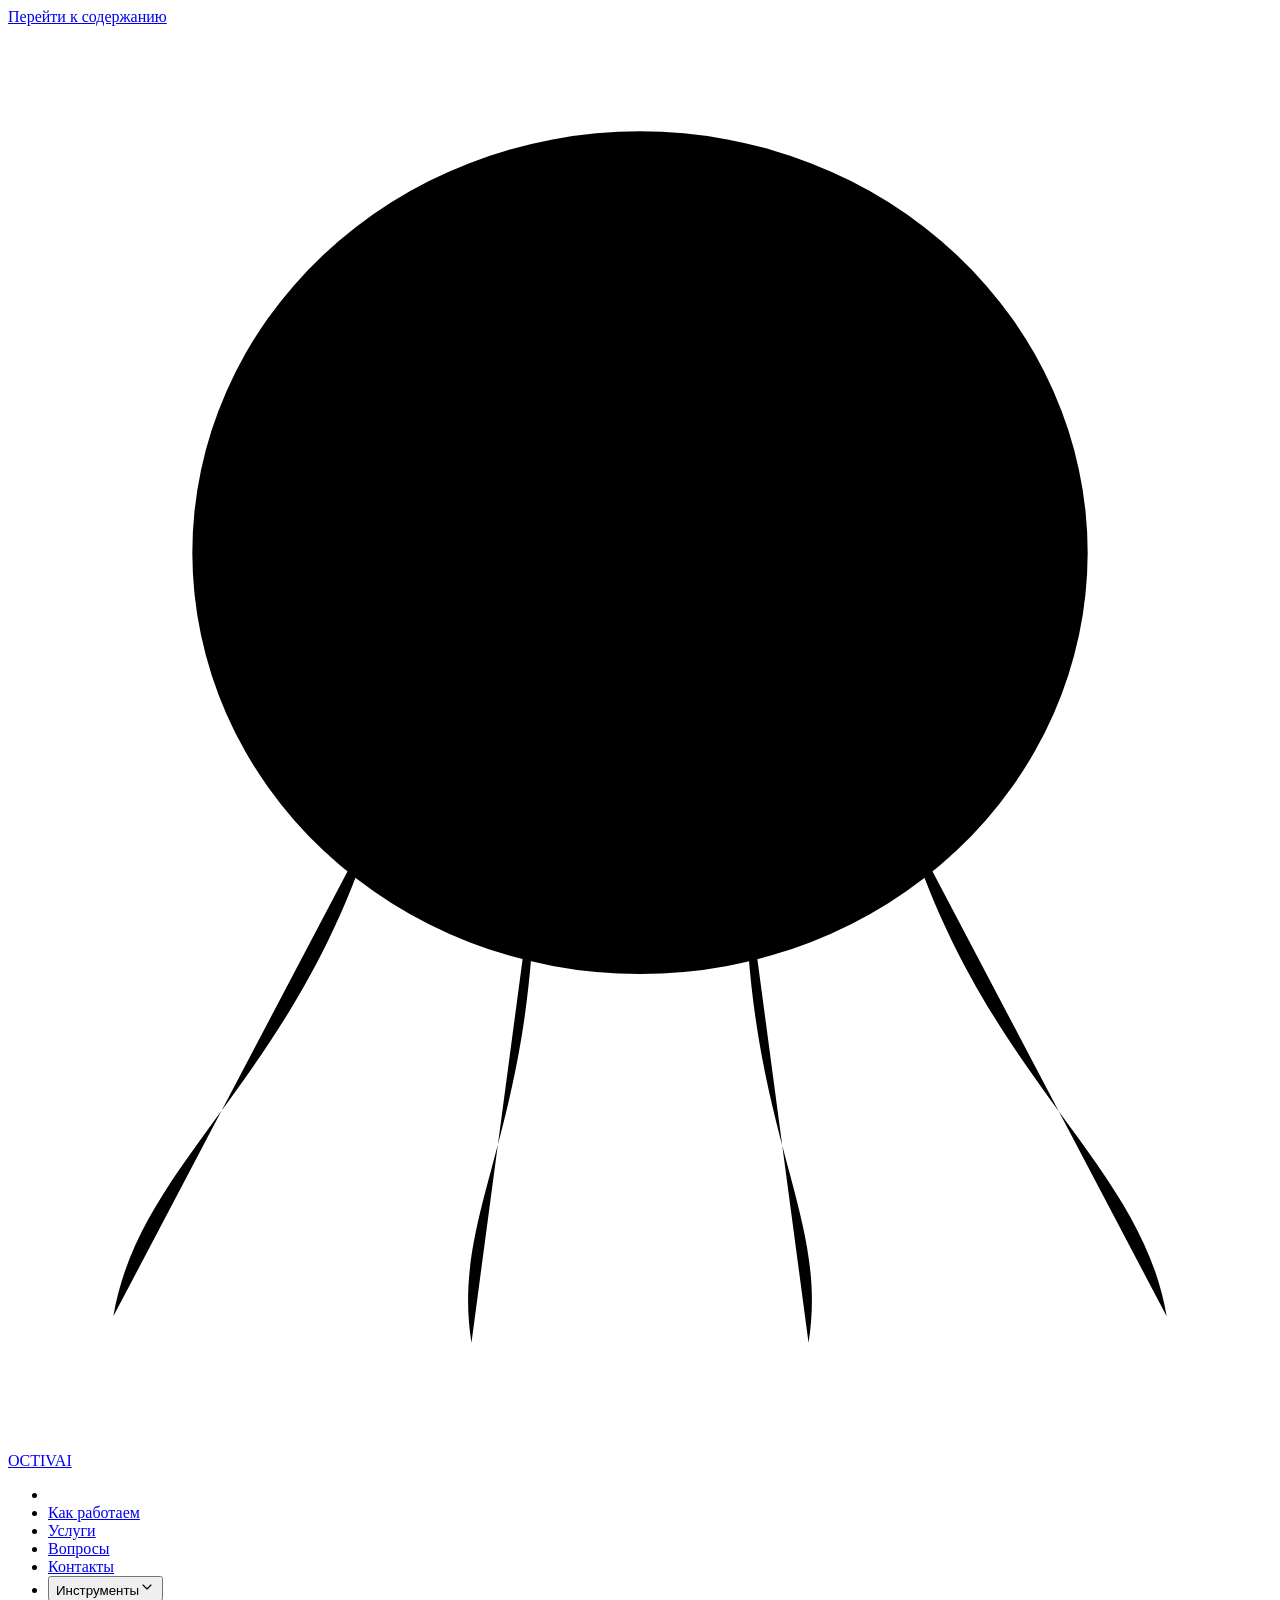
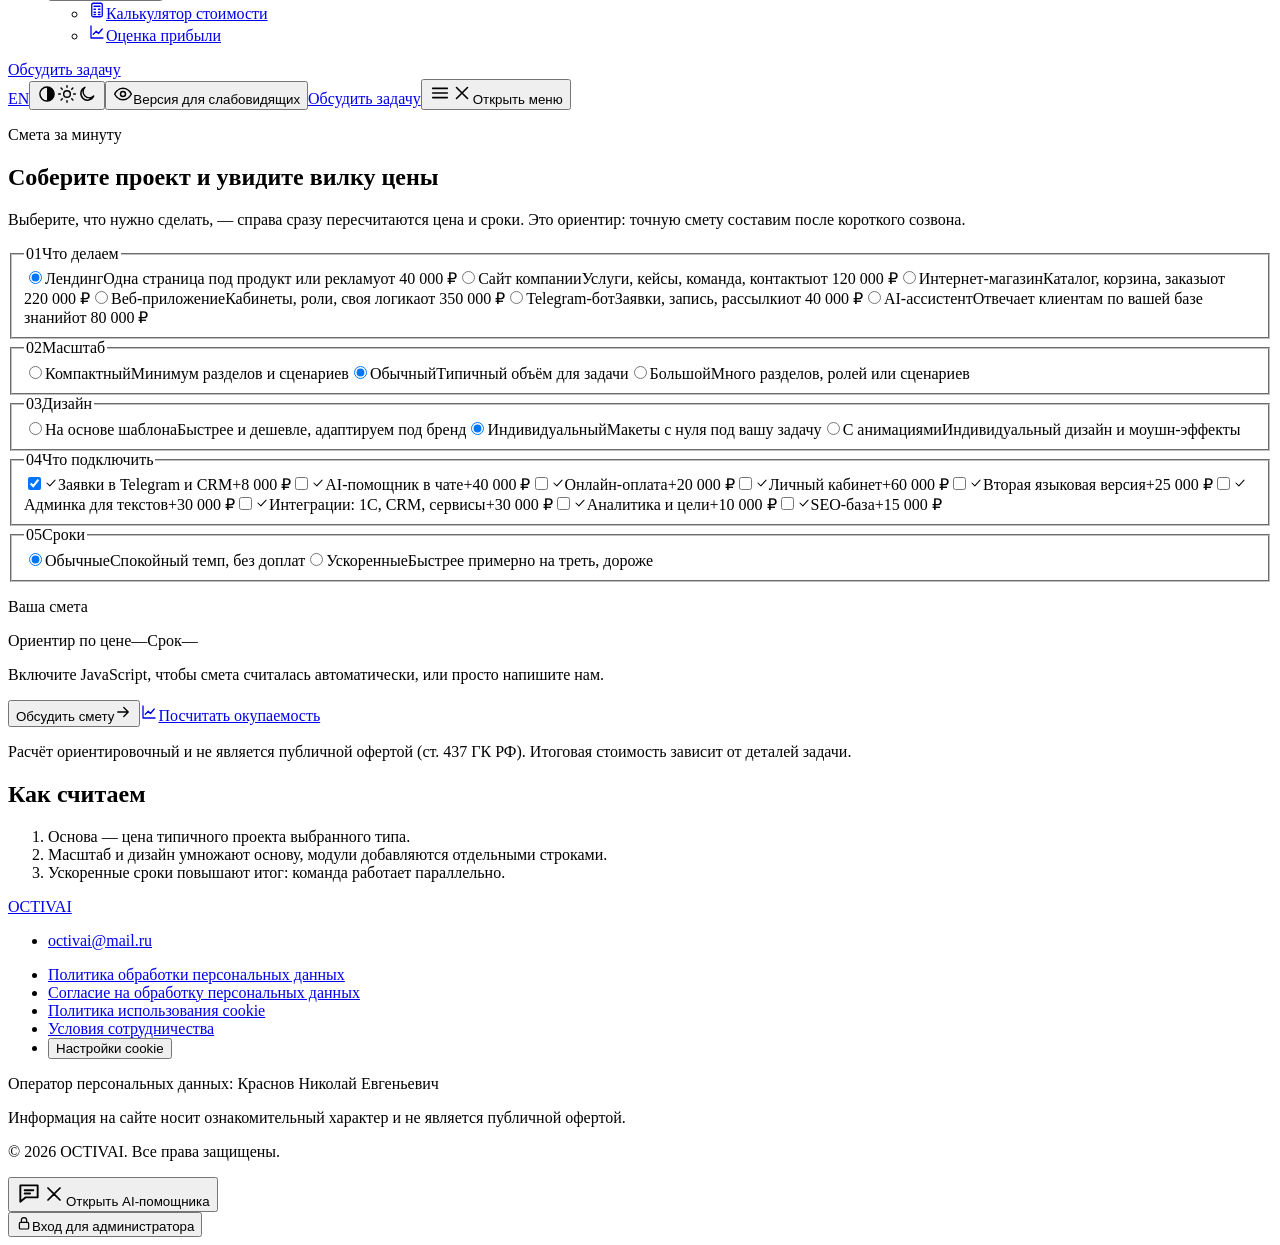
==== commit c3459745: "Сборка сайта bae97b1" ====
--- a/calculator/index.html
+++ b/calculator/index.html
@@ -11,4 +11,4 @@
       try {
         if (localStorage.getItem("a11y-mode") === "1") document.body.classList.add("a11y-mode");
       } catch (e) {}
-    </script><a class="skip-link" href="#main">Перейти к содержанию</a><div class="grain" aria-hidden="true" data-decor></div><header class="nav" data-nav data-astro-cid-wpvy4v7s><span class="nav__progress" aria-hidden="true" data-nav-progress data-astro-cid-wpvy4v7s></span><div class="nav__inner container" data-astro-cid-wpvy4v7s><a class="nav__logo" href="/studio-landing-demo/" aria-label="На главную" data-astro-cid-wpvy4v7s><!-- Знак-осьминог: тот же рисунок, что в public/favicon.svg и иконках (tools/make-images.py) --><svg class="nav__logo-mark" viewBox="4 3 24 27" aria-hidden="true" focusable="false" data-astro-cid-wpvy4v7s><path class="nav__logo-arms" d="M11 18c-1.5 5-4.5 6.5-5 9.5M14 19c0 5-1.6 6.5-1.2 9M18 19c0 5 1.6 6.5 1.2 9M21 18c1.5 5 4.5 6.5 5 9.5" data-astro-cid-wpvy4v7s></path><ellipse cx="16" cy="13" rx="8.5" ry="8" data-astro-cid-wpvy4v7s></ellipse><circle class="nav__logo-face" cx="13" cy="13.5" r="1.6" data-astro-cid-wpvy4v7s></circle><circle class="nav__logo-face" cx="19" cy="13.5" r="1.6" data-astro-cid-wpvy4v7s></circle><path class="nav__logo-smile" d="M14.9 16.9q1.1 1.2 2.2 0" data-astro-cid-wpvy4v7s></path></svg><span data-astro-cid-wpvy4v7s>OCTIVAI</span></a><nav class="nav__menu" id="navMenu" aria-label="Основное меню" data-nav-menu data-astro-cid-wpvy4v7s><ul class="nav__list" data-nav-list data-astro-cid-wpvy4v7s><li class="nav__indicator" aria-hidden="true" data-nav-indicator data-astro-cid-wpvy4v7s></li><li data-astro-cid-wpvy4v7s><a class="nav__link" href="/studio-landing-demo/#process" data-astro-cid-wpvy4v7s>Как работаем</a></li><li data-astro-cid-wpvy4v7s><a class="nav__link" href="/studio-landing-demo/#services" data-astro-cid-wpvy4v7s>Услуги</a></li><li data-astro-cid-wpvy4v7s><a class="nav__link" href="/studio-landing-demo/#faq" data-astro-cid-wpvy4v7s>Вопросы</a></li><li data-astro-cid-wpvy4v7s><a class="nav__link" href="/studio-landing-demo/#contacts" data-astro-cid-wpvy4v7s>Контакты</a></li><li class="nav__drop" data-astro-cid-wpvy4v7s><button class="nav__link nav__drop-btn" type="button" aria-expanded="false" aria-controls="navTools" data-nav-drop data-astro-cid-wpvy4v7s>Инструменты<svg width="16" height="16" viewBox="0 0 24 24" fill="none" stroke="currentColor" stroke-width="1.75" stroke-linecap="round" stroke-linejoin="round" aria-hidden="true" focusable="false"><path d="m6 9 6 6 6-6"/></svg></button><ul class="nav__drop-list glass" id="navTools" data-astro-cid-wpvy4v7s><li data-astro-cid-wpvy4v7s><a class="nav__drop-link" href="/studio-landing-demo/calculator" data-astro-cid-wpvy4v7s><svg width="18" height="18" viewBox="0 0 24 24" fill="none" stroke="currentColor" stroke-width="1.75" stroke-linecap="round" stroke-linejoin="round" aria-hidden="true" focusable="false"><rect x="5" y="3" width="14" height="18" rx="2"/><path d="M8 7h8M8 11h2M14 11h2M8 15h2M14 15h2M8 18h2M14 18h2"/></svg>Калькулятор стоимости</a></li><li data-astro-cid-wpvy4v7s><a class="nav__drop-link" href="/studio-landing-demo/profit" data-astro-cid-wpvy4v7s><svg width="18" height="18" viewBox="0 0 24 24" fill="none" stroke="currentColor" stroke-width="1.75" stroke-linecap="round" stroke-linejoin="round" aria-hidden="true" focusable="false"><path d="M4 20V4M4 20h16"/><path d="m7 15 4-4 3 3 5-6"/></svg>Оценка прибыли</a></li></ul></li></ul><a class="btn btn--accent nav__cta-mobile" href="/studio-landing-demo/#contacts" data-modal-open="contactModal" data-astro-cid-wpvy4v7s>Обсудить задачу</a></nav><div class="nav__actions" data-astro-cid-wpvy4v7s><a class="nav__icon-btn nav__lang" href="/studio-landing-demo/en/calculator/" hreflang="en" lang="en" aria-label="English version" title="English version" data-astro-cid-wpvy4v7s>EN</a><button class="nav__icon-btn nav__theme" type="button" title="Тема: как в системе. Нажмите, чтобы выбрать светлую" aria-label="Тема: как в системе. Нажмите, чтобы выбрать светлую" data-theme-toggle data-label-auto="Тема: как в системе. Нажмите, чтобы выбрать светлую" data-label-light="Тема: светлая. Нажмите, чтобы выбрать тёмную" data-label-dark="Тема: тёмная. Нажмите, чтобы вернуть системную" data-astro-cid-wpvy4v7s><svg class="nav__theme-auto" width="20" height="20" viewBox="0 0 24 24" fill="none" stroke="currentColor" stroke-width="1.75" stroke-linecap="round" stroke-linejoin="round" aria-hidden="true" focusable="false"><circle cx="12" cy="12" r="8.5"/><path d="M12 3.5v17a8.5 8.5 0 0 0 0-17z" fill="currentColor" stroke="none"/></svg><svg class="nav__theme-light" width="20" height="20" viewBox="0 0 24 24" fill="none" stroke="currentColor" stroke-width="1.75" stroke-linecap="round" stroke-linejoin="round" aria-hidden="true" focusable="false"><circle cx="12" cy="12" r="4"/><path d="M12 2v2M12 20v2M4.9 4.9l1.4 1.4M17.7 17.7l1.4 1.4M2 12h2M20 12h2M4.9 19.1l1.4-1.4M17.7 6.3l1.4-1.4"/></svg><svg class="nav__theme-dark" width="20" height="20" viewBox="0 0 24 24" fill="none" stroke="currentColor" stroke-width="1.75" stroke-linecap="round" stroke-linejoin="round" aria-hidden="true" focusable="false"><path d="M20 14.5A8 8 0 1 1 9.5 4a6.5 6.5 0 0 0 10.5 10.5z"/></svg></button><button class="nav__icon-btn" type="button" aria-pressed="false" title="Версия для слабовидящих" data-a11y-toggle data-astro-cid-wpvy4v7s><svg width="20" height="20" viewBox="0 0 24 24" fill="none" stroke="currentColor" stroke-width="1.75" stroke-linecap="round" stroke-linejoin="round" aria-hidden="true" focusable="false"><path d="M2 12s3.5-7 10-7 10 7 10 7-3.5 7-10 7S2 12 2 12z"/><circle cx="12" cy="12" r="3"/></svg><span class="sr-only" data-astro-cid-wpvy4v7s>Версия для слабовидящих</span></button><a class="btn btn--accent nav__cta" href="/studio-landing-demo/#contacts" data-modal-open="contactModal" data-astro-cid-wpvy4v7s>Обсудить задачу</a><button class="nav__icon-btn nav__burger" type="button" aria-expanded="false" aria-controls="navMenu" data-label-open="Открыть меню" data-label-close="Закрыть меню" data-nav-burger data-astro-cid-wpvy4v7s><svg class="nav__burger-open" width="22" height="22" viewBox="0 0 24 24" fill="none" stroke="currentColor" stroke-width="1.75" stroke-linecap="round" stroke-linejoin="round" aria-hidden="true" focusable="false"><path d="M4 7h16M4 12h16M4 17h16"/></svg><svg class="nav__burger-close" width="22" height="22" viewBox="0 0 24 24" fill="none" stroke="currentColor" stroke-width="1.75" stroke-linecap="round" stroke-linejoin="round" aria-hidden="true" focusable="false"><path d="M6 6l12 12M18 6 6 18"/></svg><span class="sr-only" data-nav-burger-label data-astro-cid-wpvy4v7s>Открыть меню</span></button></div></div></header><main id="main"><section class="section calc-page" data-astro-cid-7vfsnudc><div class="container" data-astro-cid-7vfsnudc><header class="calc-page__head" data-astro-cid-7vfsnudc><p class="kicker" data-astro-cid-7vfsnudc>Смета за минуту</p><h1 class="section__title" data-astro-cid-7vfsnudc>Соберите проект и увидите вилку цены</h1><p class="section__lead" data-astro-cid-7vfsnudc>Выберите, что нужно сделать, — справа сразу пересчитаются цена и сроки. Это ориентир: точную смету составим после короткого созвона.</p></header><form class="calc" data-calc data-lang="ru" aria-label="Калькулятор стоимости проекта" data-astro-cid-7vfsnudc><div class="calc__form" data-astro-cid-7vfsnudc><fieldset class="calc__group" data-astro-cid-7vfsnudc><legend class="calc__legend" data-astro-cid-7vfsnudc><span data-astro-cid-7vfsnudc>01</span>Что делаем</legend><div class="calc__types" data-astro-cid-7vfsnudc><label class="opt opt--type" data-astro-cid-7vfsnudc><input type="radio" name="type" value="landing" checked data-astro-cid-7vfsnudc><span class="opt__body" data-astro-cid-7vfsnudc><span class="opt__title" data-astro-cid-7vfsnudc>Лендинг</span><span class="opt__desc" data-astro-cid-7vfsnudc>Одна страница под продукт или рекламу</span><span class="opt__price" data-astro-cid-7vfsnudc>от 40 000 ₽</span></span></label><label class="opt opt--type" data-astro-cid-7vfsnudc><input type="radio" name="type" value="corporate" data-astro-cid-7vfsnudc><span class="opt__body" data-astro-cid-7vfsnudc><span class="opt__title" data-astro-cid-7vfsnudc>Сайт компании</span><span class="opt__desc" data-astro-cid-7vfsnudc>Услуги, кейсы, команда, контакты</span><span class="opt__price" data-astro-cid-7vfsnudc>от 120 000 ₽</span></span></label><label class="opt opt--type" data-astro-cid-7vfsnudc><input type="radio" name="type" value="shop" data-astro-cid-7vfsnudc><span class="opt__body" data-astro-cid-7vfsnudc><span class="opt__title" data-astro-cid-7vfsnudc>Интернет-магазин</span><span class="opt__desc" data-astro-cid-7vfsnudc>Каталог, корзина, заказы</span><span class="opt__price" data-astro-cid-7vfsnudc>от 220 000 ₽</span></span></label><label class="opt opt--type" data-astro-cid-7vfsnudc><input type="radio" name="type" value="app" data-astro-cid-7vfsnudc><span class="opt__body" data-astro-cid-7vfsnudc><span class="opt__title" data-astro-cid-7vfsnudc>Веб-приложение</span><span class="opt__desc" data-astro-cid-7vfsnudc>Кабинеты, роли, своя логика</span><span class="opt__price" data-astro-cid-7vfsnudc>от 350 000 ₽</span></span></label><label class="opt opt--type" data-astro-cid-7vfsnudc><input type="radio" name="type" value="bot" data-astro-cid-7vfsnudc><span class="opt__body" data-astro-cid-7vfsnudc><span class="opt__title" data-astro-cid-7vfsnudc>Telegram-бот</span><span class="opt__desc" data-astro-cid-7vfsnudc>Заявки, запись, рассылки</span><span class="opt__price" data-astro-cid-7vfsnudc>от 40 000 ₽</span></span></label><label class="opt opt--type" data-astro-cid-7vfsnudc><input type="radio" name="type" value="ai" data-astro-cid-7vfsnudc><span class="opt__body" data-astro-cid-7vfsnudc><span class="opt__title" data-astro-cid-7vfsnudc>AI-ассистент</span><span class="opt__desc" data-astro-cid-7vfsnudc>Отвечает клиентам по вашей базе знаний</span><span class="opt__price" data-astro-cid-7vfsnudc>от 80 000 ₽</span></span></label></div></fieldset><fieldset class="calc__group" data-astro-cid-7vfsnudc><legend class="calc__legend" data-astro-cid-7vfsnudc><span data-astro-cid-7vfsnudc>02</span>Масштаб</legend><div class="calc__seg" data-astro-cid-7vfsnudc><label class="opt opt--seg" data-astro-cid-7vfsnudc><input type="radio" name="size" value="compact" data-astro-cid-7vfsnudc><span class="opt__body" data-astro-cid-7vfsnudc><span class="opt__title" data-astro-cid-7vfsnudc>Компактный</span><span class="opt__desc" data-astro-cid-7vfsnudc>Минимум разделов и сценариев</span></span></label><label class="opt opt--seg" data-astro-cid-7vfsnudc><input type="radio" name="size" value="standard" checked data-astro-cid-7vfsnudc><span class="opt__body" data-astro-cid-7vfsnudc><span class="opt__title" data-astro-cid-7vfsnudc>Обычный</span><span class="opt__desc" data-astro-cid-7vfsnudc>Типичный объём для задачи</span></span></label><label class="opt opt--seg" data-astro-cid-7vfsnudc><input type="radio" name="size" value="large" data-astro-cid-7vfsnudc><span class="opt__body" data-astro-cid-7vfsnudc><span class="opt__title" data-astro-cid-7vfsnudc>Большой</span><span class="opt__desc" data-astro-cid-7vfsnudc>Много разделов, ролей или сценариев</span></span></label></div></fieldset><fieldset class="calc__group" data-astro-cid-7vfsnudc><legend class="calc__legend" data-astro-cid-7vfsnudc><span data-astro-cid-7vfsnudc>03</span>Дизайн</legend><div class="calc__seg" data-astro-cid-7vfsnudc><label class="opt opt--seg" data-astro-cid-7vfsnudc><input type="radio" name="design" value="template" data-astro-cid-7vfsnudc><span class="opt__body" data-astro-cid-7vfsnudc><span class="opt__title" data-astro-cid-7vfsnudc>На основе шаблона</span><span class="opt__desc" data-astro-cid-7vfsnudc>Быстрее и дешевле, адаптируем под бренд</span></span></label><label class="opt opt--seg" data-astro-cid-7vfsnudc><input type="radio" name="design" value="custom" checked data-astro-cid-7vfsnudc><span class="opt__body" data-astro-cid-7vfsnudc><span class="opt__title" data-astro-cid-7vfsnudc>Индивидуальный</span><span class="opt__desc" data-astro-cid-7vfsnudc>Макеты с нуля под вашу задачу</span></span></label><label class="opt opt--seg" data-astro-cid-7vfsnudc><input type="radio" name="design" value="motion" data-astro-cid-7vfsnudc><span class="opt__body" data-astro-cid-7vfsnudc><span class="opt__title" data-astro-cid-7vfsnudc>С анимациями</span><span class="opt__desc" data-astro-cid-7vfsnudc>Индивидуальный дизайн и моушн-эффекты</span></span></label></div></fieldset><fieldset class="calc__group" data-astro-cid-7vfsnudc><legend class="calc__legend" data-astro-cid-7vfsnudc><span data-astro-cid-7vfsnudc>04</span>Что подключить</legend><div class="calc__mods" data-astro-cid-7vfsnudc><label class="chip" data-mod="leads" data-astro-cid-7vfsnudc><input type="checkbox" name="mod" value="leads" checked data-astro-cid-7vfsnudc><span class="chip__box" aria-hidden="true" data-astro-cid-7vfsnudc><svg width="14" height="14" viewBox="0 0 24 24" fill="none" stroke="currentColor" stroke-width="1.75" stroke-linecap="round" stroke-linejoin="round" aria-hidden="true" focusable="false"><path d="m5 12 5 5 9-10"/></svg></span><span class="chip__title" data-astro-cid-7vfsnudc>Заявки в Telegram и CRM</span><span class="chip__price" data-astro-cid-7vfsnudc>+8 000 ₽</span></label><label class="chip" data-mod="ai" data-astro-cid-7vfsnudc><input type="checkbox" name="mod" value="ai" data-astro-cid-7vfsnudc><span class="chip__box" aria-hidden="true" data-astro-cid-7vfsnudc><svg width="14" height="14" viewBox="0 0 24 24" fill="none" stroke="currentColor" stroke-width="1.75" stroke-linecap="round" stroke-linejoin="round" aria-hidden="true" focusable="false"><path d="m5 12 5 5 9-10"/></svg></span><span class="chip__title" data-astro-cid-7vfsnudc>AI-помощник в чате</span><span class="chip__price" data-astro-cid-7vfsnudc>+40 000 ₽</span></label><label class="chip" data-mod="payment" data-astro-cid-7vfsnudc><input type="checkbox" name="mod" value="payment" data-astro-cid-7vfsnudc><span class="chip__box" aria-hidden="true" data-astro-cid-7vfsnudc><svg width="14" height="14" viewBox="0 0 24 24" fill="none" stroke="currentColor" stroke-width="1.75" stroke-linecap="round" stroke-linejoin="round" aria-hidden="true" focusable="false"><path d="m5 12 5 5 9-10"/></svg></span><span class="chip__title" data-astro-cid-7vfsnudc>Онлайн-оплата</span><span class="chip__price" data-astro-cid-7vfsnudc>+20 000 ₽</span></label><label class="chip" data-mod="account" data-astro-cid-7vfsnudc><input type="checkbox" name="mod" value="account" data-astro-cid-7vfsnudc><span class="chip__box" aria-hidden="true" data-astro-cid-7vfsnudc><svg width="14" height="14" viewBox="0 0 24 24" fill="none" stroke="currentColor" stroke-width="1.75" stroke-linecap="round" stroke-linejoin="round" aria-hidden="true" focusable="false"><path d="m5 12 5 5 9-10"/></svg></span><span class="chip__title" data-astro-cid-7vfsnudc>Личный кабинет</span><span class="chip__price" data-astro-cid-7vfsnudc>+60 000 ₽</span></label><label class="chip" data-mod="i18n" data-astro-cid-7vfsnudc><input type="checkbox" name="mod" value="i18n" data-astro-cid-7vfsnudc><span class="chip__box" aria-hidden="true" data-astro-cid-7vfsnudc><svg width="14" height="14" viewBox="0 0 24 24" fill="none" stroke="currentColor" stroke-width="1.75" stroke-linecap="round" stroke-linejoin="round" aria-hidden="true" focusable="false"><path d="m5 12 5 5 9-10"/></svg></span><span class="chip__title" data-astro-cid-7vfsnudc>Вторая языковая версия</span><span class="chip__price" data-astro-cid-7vfsnudc>+25 000 ₽</span></label><label class="chip" data-mod="cms" data-astro-cid-7vfsnudc><input type="checkbox" name="mod" value="cms" data-astro-cid-7vfsnudc><span class="chip__box" aria-hidden="true" data-astro-cid-7vfsnudc><svg width="14" height="14" viewBox="0 0 24 24" fill="none" stroke="currentColor" stroke-width="1.75" stroke-linecap="round" stroke-linejoin="round" aria-hidden="true" focusable="false"><path d="m5 12 5 5 9-10"/></svg></span><span class="chip__title" data-astro-cid-7vfsnudc>Админка для текстов</span><span class="chip__price" data-astro-cid-7vfsnudc>+30 000 ₽</span></label><label class="chip" data-mod="integrations" data-astro-cid-7vfsnudc><input type="checkbox" name="mod" value="integrations" data-astro-cid-7vfsnudc><span class="chip__box" aria-hidden="true" data-astro-cid-7vfsnudc><svg width="14" height="14" viewBox="0 0 24 24" fill="none" stroke="currentColor" stroke-width="1.75" stroke-linecap="round" stroke-linejoin="round" aria-hidden="true" focusable="false"><path d="m5 12 5 5 9-10"/></svg></span><span class="chip__title" data-astro-cid-7vfsnudc>Интеграции: 1С, CRM, сервисы</span><span class="chip__price" data-astro-cid-7vfsnudc>+30 000 ₽</span></label><label class="chip" data-mod="analytics" data-astro-cid-7vfsnudc><input type="checkbox" name="mod" value="analytics" data-astro-cid-7vfsnudc><span class="chip__box" aria-hidden="true" data-astro-cid-7vfsnudc><svg width="14" height="14" viewBox="0 0 24 24" fill="none" stroke="currentColor" stroke-width="1.75" stroke-linecap="round" stroke-linejoin="round" aria-hidden="true" focusable="false"><path d="m5 12 5 5 9-10"/></svg></span><span class="chip__title" data-astro-cid-7vfsnudc>Аналитика и цели</span><span class="chip__price" data-astro-cid-7vfsnudc>+10 000 ₽</span></label><label class="chip" data-mod="seo" data-astro-cid-7vfsnudc><input type="checkbox" name="mod" value="seo" data-astro-cid-7vfsnudc><span class="chip__box" aria-hidden="true" data-astro-cid-7vfsnudc><svg width="14" height="14" viewBox="0 0 24 24" fill="none" stroke="currentColor" stroke-width="1.75" stroke-linecap="round" stroke-linejoin="round" aria-hidden="true" focusable="false"><path d="m5 12 5 5 9-10"/></svg></span><span class="chip__title" data-astro-cid-7vfsnudc>SEO-база</span><span class="chip__price" data-astro-cid-7vfsnudc>+15 000 ₽</span></label></div></fieldset><fieldset class="calc__group" data-astro-cid-7vfsnudc><legend class="calc__legend" data-astro-cid-7vfsnudc><span data-astro-cid-7vfsnudc>05</span>Сроки</legend><div class="calc__seg calc__seg--two" data-astro-cid-7vfsnudc><label class="opt opt--seg" data-astro-cid-7vfsnudc><input type="radio" name="speed" value="normal" checked data-astro-cid-7vfsnudc><span class="opt__body" data-astro-cid-7vfsnudc><span class="opt__title" data-astro-cid-7vfsnudc>Обычные</span><span class="opt__desc" data-astro-cid-7vfsnudc>Спокойный темп, без доплат</span></span></label><label class="opt opt--seg" data-astro-cid-7vfsnudc><input type="radio" name="speed" value="fast" data-astro-cid-7vfsnudc><span class="opt__body" data-astro-cid-7vfsnudc><span class="opt__title" data-astro-cid-7vfsnudc>Ускоренные</span><span class="opt__desc" data-astro-cid-7vfsnudc>Быстрее примерно на треть, дороже</span></span></label></div></fieldset></div><aside class="calc__sum" id="calcSum" aria-labelledby="calcSumTitle" data-astro-cid-7vfsnudc><div class="sum glass" data-astro-cid-7vfsnudc><p class="sum__title" id="calcSumTitle" data-astro-cid-7vfsnudc>Ваша смета</p><div class="sum__total" aria-live="polite" data-astro-cid-7vfsnudc><span class="sum__label" data-astro-cid-7vfsnudc>Ориентир по цене</span><output class="sum__price" data-sum-price data-astro-cid-7vfsnudc>—</output><span class="sum__label" data-astro-cid-7vfsnudc>Срок</span><output class="sum__weeks" data-sum-weeks data-astro-cid-7vfsnudc>—</output></div><ol class="sum__lines" data-sum-lines data-astro-cid-7vfsnudc></ol><p class="sum__nojs" data-astro-cid-7vfsnudc>Включите JavaScript, чтобы смета считалась автоматически, или просто напишите нам.</p><div class="sum__actions" data-astro-cid-7vfsnudc><button class="btn btn--accent" type="button" data-modal-open="contactModal" data-calc-send data-astro-cid-7vfsnudc>Обсудить смету<svg width="18" height="18" viewBox="0 0 24 24" fill="none" stroke="currentColor" stroke-width="1.75" stroke-linecap="round" stroke-linejoin="round" aria-hidden="true" focusable="false"><path d="M5 12h14M13 6l6 6-6 6"/></svg></button><a class="btn btn--ghost" href="/studio-landing-demo/profit" data-astro-cid-7vfsnudc><svg width="18" height="18" viewBox="0 0 24 24" fill="none" stroke="currentColor" stroke-width="1.75" stroke-linecap="round" stroke-linejoin="round" aria-hidden="true" focusable="false"><path d="M4 20V4M4 20h16"/><path d="m7 15 4-4 3 3 5-6"/></svg>Посчитать окупаемость</a></div><p class="sum__note" data-astro-cid-7vfsnudc>Расчёт ориентировочный и не является публичной офертой (ст. 437 ГК РФ). Итоговая стоимость зависит от деталей задачи.</p></div></aside></form><!-- Телефон: итог всегда виден внизу экрана, по нажатию — к смете --><a class="calc-bar" href="#calcSum" data-calc-bar hidden data-astro-cid-7vfsnudc><span class="calc-bar__label" data-astro-cid-7vfsnudc>Ориентир по цене</span><span class="calc-bar__price" data-bar-price data-astro-cid-7vfsnudc>—</span><svg width="18" height="18" viewBox="0 0 24 24" fill="none" stroke="currentColor" stroke-width="1.75" stroke-linecap="round" stroke-linejoin="round" aria-hidden="true" focusable="false"><path d="M5 12h14M13 6l6 6-6 6"/></svg></a><section class="calc-how" aria-labelledby="calcHowTitle" data-astro-cid-7vfsnudc><h2 class="calc-how__title" id="calcHowTitle" data-astro-cid-7vfsnudc>Как считаем</h2><ol class="calc-how__list" data-astro-cid-7vfsnudc><li data-astro-cid-7vfsnudc>Основа — цена типичного проекта выбранного типа.</li><li data-astro-cid-7vfsnudc>Масштаб и дизайн умножают основу, модули добавляются отдельными строками.</li><li data-astro-cid-7vfsnudc>Ускоренные сроки повышают итог: команда работает параллельно.</li></ol></section></div></section><template data-calc-i18n data-astro-cid-7vfsnudc><span data-k="base" data-astro-cid-7vfsnudc>Основа</span><span data-k="size" data-astro-cid-7vfsnudc>Масштаб</span><span data-k="design" data-astro-cid-7vfsnudc>Дизайн</span><span data-k="speed" data-astro-cid-7vfsnudc>Ускорение</span><span data-k="rub" data-astro-cid-7vfsnudc>₽</span><span data-k="weeks" data-astro-cid-7vfsnudc>нед.</span><span data-k="intro" data-astro-cid-7vfsnudc>Смета из калькулятора</span></template></main><footer class="footer" data-octo-avoid data-astro-cid-jo6i4kqk><div class="container" data-astro-cid-jo6i4kqk><div class="footer__top" data-astro-cid-jo6i4kqk><a class="footer__brand" href="/studio-landing-demo/" data-astro-cid-jo6i4kqk>OCTIVAI</a><ul class="footer__contacts" data-astro-cid-jo6i4kqk><li data-astro-cid-jo6i4kqk><a href="mailto:octivai@mail.ru" data-copied="Адрес скопирован" data-astro-cid-jo6i4kqk><span data-copy-label data-astro-cid-jo6i4kqk>octivai@mail.ru</span></a></li></ul></div><nav class="footer__docs" aria-label="Документы" data-astro-cid-jo6i4kqk><ul data-astro-cid-jo6i4kqk><li data-astro-cid-jo6i4kqk><a href="/studio-landing-demo/privacy" data-astro-cid-jo6i4kqk>Политика обработки персональных данных</a></li><li data-astro-cid-jo6i4kqk><a href="/studio-landing-demo/consent" data-astro-cid-jo6i4kqk>Согласие на обработку персональных данных</a></li><li data-astro-cid-jo6i4kqk><a href="/studio-landing-demo/cookies" data-astro-cid-jo6i4kqk>Политика использования cookie</a></li><li data-astro-cid-jo6i4kqk><a href="/studio-landing-demo/terms" data-astro-cid-jo6i4kqk>Условия сотрудничества</a></li><li data-astro-cid-jo6i4kqk><button class="footer__cookie" type="button" data-cookie-settings data-astro-cid-jo6i4kqk>Настройки cookie</button></li></ul></nav><div class="footer__legal" data-astro-cid-jo6i4kqk><p data-astro-cid-jo6i4kqk>Оператор персональных данных: {{OPERATOR}}</p><p data-astro-cid-jo6i4kqk>Информация на сайте носит ознакомительный характер и не является публичной офертой.</p><p data-astro-cid-jo6i4kqk>© 2026 OCTIVAI. Все права защищены.</p></div></div></footer><!-- Цифровой осьминог (scripts/octopus.ts): за содержимым, над фоном секций --><canvas class="octopus" aria-hidden="true" data-decor data-octopus hidden></canvas><div class="chat" data-chat data-texts="{&quot;you&quot;:&quot;Вы:&quot;,&quot;bot&quot;:&quot;Помощник:&quot;,&quot;typing&quot;:&quot;Помощник печатает…&quot;,&quot;masked&quot;:&quot;Контакты из сообщения скрыты и не сохранены. Чтобы оставить контакт, воспользуйтесь формой заявки.&quot;,&quot;unavailable&quot;:&quot;Чат сейчас недоступен. Напишите нам в Telegram или оставьте заявку.&quot;,&quot;busy&quot;:&quot;Помощник сейчас перегружен. Попробуйте позже или напишите нам в Telegram.&quot;,&quot;rate&quot;:&quot;Слишком много сообщений подряд. Подождите минуту и попробуйте снова.&quot;,&quot;chat_limit&quot;:&quot;Диалог получился длинным — давайте продолжим с командой: оставьте заявку или напишите в Telegram.&quot;,&quot;server&quot;:&quot;Не удалось получить ответ. Попробуйте ещё раз.&quot;}" data-astro-cid-pmyxn7tj><div class="chat__teaser" hidden data-chat-teaser data-astro-cid-pmyxn7tj><button class="chat__teaser-text" type="button" data-chat-teaser-open data-astro-cid-pmyxn7tj>Есть вопрос? Спросите AI-помощника</button><button class="chat__teaser-close" type="button" data-chat-teaser-close data-astro-cid-pmyxn7tj><svg width="16" height="16" viewBox="0 0 24 24" fill="none" stroke="currentColor" stroke-width="1.75" stroke-linecap="round" stroke-linejoin="round" aria-hidden="true" focusable="false"><path d="M6 6l12 12M18 6 6 18"/></svg><span class="sr-only" data-astro-cid-pmyxn7tj>Скрыть подсказку</span></button></div><section class="chat__panel glass" id="chatPanel" role="dialog" aria-labelledby="chatTitle" hidden data-chat-panel data-astro-cid-pmyxn7tj><header class="chat__head" data-astro-cid-pmyxn7tj><span class="chat__avatar" aria-hidden="true" data-astro-cid-pmyxn7tj><svg width="22" height="22" viewBox="0 0 24 24" fill="none" stroke="currentColor" stroke-width="1.75" stroke-linecap="round" stroke-linejoin="round" aria-hidden="true" focusable="false"><path d="M12 3c.6 4.2 2.8 6.4 7 7-4.2.6-6.4 2.8-7 7-.6-4.2-2.8-6.4-7-7 4.2-.6 6.4-2.8 7-7z"/><path d="M19 15.5c.3 1.6 1 2.3 2.5 2.5-1.6.3-2.3 1-2.5 2.5-.3-1.6-1-2.3-2.5-2.5 1.6-.3 2.3-1 2.5-2.5z"/></svg></span><div class="chat__heading" data-astro-cid-pmyxn7tj><h2 class="chat__title" id="chatTitle" data-astro-cid-pmyxn7tj>AI-помощник</h2><p class="chat__subtitle" data-astro-cid-pmyxn7tj>Отвечает нейросеть — может ошибаться</p></div><button class="chat__icon-btn" type="button" data-chat-reset title="Начать диалог заново" data-astro-cid-pmyxn7tj><svg width="18" height="18" viewBox="0 0 24 24" fill="none" stroke="currentColor" stroke-width="1.75" stroke-linecap="round" stroke-linejoin="round" aria-hidden="true" focusable="false"><path d="M20 12a8 8 0 1 1-2.3-5.7"/><path d="M20 4v4h-4"/></svg><span class="sr-only" data-astro-cid-pmyxn7tj>Начать диалог заново</span></button><button class="chat__icon-btn" type="button" data-chat-close title="Свернуть чат" data-astro-cid-pmyxn7tj><svg width="18" height="18" viewBox="0 0 24 24" fill="none" stroke="currentColor" stroke-width="1.75" stroke-linecap="round" stroke-linejoin="round" aria-hidden="true" focusable="false"><path d="M6 6l12 12M18 6 6 18"/></svg><span class="sr-only" data-astro-cid-pmyxn7tj>Свернуть чат</span></button></header><div class="chat__log" role="log" aria-live="polite" tabindex="0" data-chat-log data-astro-cid-pmyxn7tj><div class="chat__msg chat__msg--bot" data-chat-greeting data-astro-cid-pmyxn7tj><span class="sr-only" data-astro-cid-pmyxn7tj>Помощник:</span><p data-astro-cid-pmyxn7tj>Здравствуйте! Я AI-помощник студии. Расскажу об услугах и о том, как мы работаем. Что хотите узнать?</p></div></div><div class="chat__suggest" data-chat-suggest data-astro-cid-pmyxn7tj><button class="chat__chip" type="button" data-chat-suggestion data-astro-cid-pmyxn7tj>Что вы делаете?</button><button class="chat__chip" type="button" data-chat-suggestion data-astro-cid-pmyxn7tj>Как проходит работа над проектом?</button><button class="chat__chip" type="button" data-chat-suggestion data-astro-cid-pmyxn7tj>Чем бизнесу поможет AI-ассистент?</button></div><form class="chat__form" data-chat-form data-astro-cid-pmyxn7tj><label class="sr-only" for="chatInput" data-astro-cid-pmyxn7tj>Ваш вопрос</label><textarea class="chat__input" id="chatInput" name="message" rows="1" maxlength="1000" placeholder="Напишите вопрос…" enterkeyhint="send" data-chat-input data-astro-cid-pmyxn7tj></textarea><button class="chat__send" type="submit" data-chat-send data-astro-cid-pmyxn7tj><svg width="20" height="20" viewBox="0 0 24 24" fill="none" stroke="currentColor" stroke-width="1.75" stroke-linecap="round" stroke-linejoin="round" aria-hidden="true" focusable="false"><path d="M21 3 3 10.5l7 2.5 2.5 7z"/><path d="m10 13 4.5-4.5"/></svg><span class="sr-only" data-astro-cid-pmyxn7tj>Отправить</span></button></form><p class="chat__note" data-astro-cid-pmyxn7tj>Не пишите в чат телефон, почту и другие личные данные. <button class="chat__link" type="button" data-modal-open="contactModal" data-astro-cid-pmyxn7tj>Оставить заявку</button></p></section><button class="chat__fab" type="button" aria-expanded="false" aria-controls="chatPanel" data-chat-toggle data-astro-cid-pmyxn7tj><span class="chat__fab-open" data-astro-cid-pmyxn7tj><svg width="26" height="26" viewBox="0 0 24 24" fill="none" stroke="currentColor" stroke-width="1.75" stroke-linecap="round" stroke-linejoin="round" aria-hidden="true" focusable="false"><path d="M4 5h16v11H9l-5 4z"/><path d="M8 9.5h8M8 12.5h5"/></svg></span><span class="chat__fab-close" data-astro-cid-pmyxn7tj><svg width="24" height="24" viewBox="0 0 24 24" fill="none" stroke="currentColor" stroke-width="1.75" stroke-linecap="round" stroke-linejoin="round" aria-hidden="true" focusable="false"><path d="M6 6l12 12M18 6 6 18"/></svg></span><span class="sr-only" data-astro-cid-pmyxn7tj>Открыть AI-помощника</span></button></div><button class="admin-btn" type="button" data-admin-open title="Вход для администратора" data-astro-cid-kd5mlq7z><svg width="16" height="16" viewBox="0 0 24 24" fill="none" stroke="currentColor" stroke-width="1.75" stroke-linecap="round" stroke-linejoin="round" aria-hidden="true" focusable="false"><rect x="5" y="11" width="14" height="10" rx="2"/><path d="M8 11V8a4 4 0 0 1 8 0v3"/></svg><span class="sr-only" data-astro-cid-kd5mlq7z>Вход для администратора</span></button><dialog class="modal modal--md" id="adminLogin" aria-labelledby="adminLoginTitle" data-modal data-astro-cid-limcatzk><div class="modal__panel glass" data-astro-cid-limcatzk><header class="modal__head" data-astro-cid-limcatzk><h2 class="modal__title" id="adminLoginTitle" data-modal-title data-astro-cid-limcatzk>Вход для администратора</h2><button class="modal__close" type="button" data-modal-close data-astro-cid-limcatzk><svg width="20" height="20" viewBox="0 0 24 24" fill="none" stroke="currentColor" stroke-width="1.75" stroke-linecap="round" stroke-linejoin="round" aria-hidden="true" focusable="false"><path d="M6 6l12 12M18 6 6 18"/></svg><span class="sr-only" data-astro-cid-limcatzk>Закрыть</span></button></header><div class="modal__body" data-modal-body data-astro-cid-limcatzk><form class="admin-login" data-admin-login novalidate data-astro-cid-kd5mlq7z><!-- Имя пользователя нужно менеджерам паролей; на сервер не отправляется --><input class="sr-only" type="text" name="username" value="admin" autocomplete="username" tabindex="-1" aria-hidden="true" readonly data-astro-cid-kd5mlq7z><label class="admin-login__label" for="adminPassword" data-astro-cid-kd5mlq7z>Пароль</label><input class="admin-login__input" id="adminPassword" name="password" type="password" autocomplete="current-password" required maxlength="200" aria-describedby="adminLoginError" data-astro-cid-kd5mlq7z><p class="admin-login__error" id="adminLoginError" role="alert" data-admin-error data-astro-cid-kd5mlq7z></p><button class="btn btn--accent" type="submit" data-admin-submit data-astro-cid-kd5mlq7z>Войти</button></form></div></div></dialog><section class="cookie glass" aria-label="Согласие на использование cookie" hidden data-cookie data-astro-cid-hq3mgpmn><p class="cookie__text" data-astro-cid-hq3mgpmn>Мы используем cookie и похожие технологии. Необходимые нужны для работы сайта, аналитические включаются только с вашего согласия и помогают понять, какие страницы полезны. <a href="/studio-landing-demo/cookies" hreflang="ru" data-astro-cid-hq3mgpmn>Подробнее о cookie</a></p><div class="cookie__actions" data-astro-cid-hq3mgpmn><button class="btn btn--ghost cookie__btn" type="button" data-cookie-reject data-astro-cid-hq3mgpmn>Отклонить</button><button class="btn btn--ghost cookie__btn" type="button" data-cookie-accept data-astro-cid-hq3mgpmn>Принять</button></div></section><div class="ios-hint glass" role="status" hidden data-ios-install data-astro-cid-svypbgip><img class="ios-hint__icon" src="/studio-landing-demo/apple-touch-icon.png" alt="" width="40" height="40" loading="lazy" data-astro-cid-svypbgip><p class="ios-hint__text" data-astro-cid-svypbgip>Добавьте сайт на экран «Домой»: нажмите «Поделиться», затем «На экран „Домой“».</p><button class="ios-hint__close" type="button" data-ios-install-close data-astro-cid-svypbgip><svg width="18" height="18" viewBox="0 0 24 24" fill="none" stroke="currentColor" stroke-width="1.75" stroke-linecap="round" stroke-linejoin="round" aria-hidden="true" focusable="false"><path d="M6 6l12 12M18 6 6 18"/></svg><span class="sr-only" data-astro-cid-svypbgip>Скрыть подсказку</span></button></div><dialog class="modal modal--md" id="contactModal" aria-labelledby="contactModalTitle" data-modal data-astro-cid-limcatzk><div class="modal__panel glass" data-astro-cid-limcatzk><header class="modal__head" data-astro-cid-limcatzk><h2 class="modal__title" id="contactModalTitle" data-modal-title data-astro-cid-limcatzk>Обсудить задачу</h2><button class="modal__close" type="button" data-modal-close data-astro-cid-limcatzk><svg width="20" height="20" viewBox="0 0 24 24" fill="none" stroke="currentColor" stroke-width="1.75" stroke-linecap="round" stroke-linejoin="round" aria-hidden="true" focusable="false"><path d="M6 6l12 12M18 6 6 18"/></svg><span class="sr-only" data-astro-cid-limcatzk>Закрыть</span></button></header><div class="modal__body" data-modal-body data-astro-cid-limcatzk><p class="contact-modal__text" data-astro-cid-44vobobb>Коротко опишите задачу — свяжемся, уточним детали и предложим решение.</p><form class="lead" novalidate data-lead-form data-errors="{&quot;name&quot;:&quot;Укажите имя — от 2 символов&quot;,&quot;contact&quot;:&quot;Укажите @ник в Telegram, телефон или email&quot;,&quot;message&quot;:&quot;Сообщение слишком длинное — до 2000 символов&quot;,&quot;consent&quot;:&quot;Без согласия мы не можем принять заявку&quot;,&quot;rate&quot;:&quot;Слишком много заявок подряд. Попробуйте через несколько минут или напишите нам в Telegram.&quot;,&quot;server&quot;:&quot;Не получилось отправить заявку. Попробуйте ещё раз или напишите нам напрямую.&quot;}" data-sending="Отправляем…" data-astro-cid-sevzbneq><div class="lead__fields" data-lead-fields data-astro-cid-sevzbneq><div class="lead__field" data-astro-cid-sevzbneq><label class="lead__label" for="leadName" data-astro-cid-sevzbneq>Как к вам обращаться <span class="lead__req" aria-hidden="true" data-astro-cid-sevzbneq>*</span></label><input class="lead__input" id="leadName" name="name" type="text" autocomplete="name" placeholder="Имя" required minlength="2" maxlength="80" aria-describedby="leadNameErr" data-astro-cid-sevzbneq><p class="lead__err" id="leadNameErr" data-err-for="name" data-astro-cid-sevzbneq></p></div><div class="lead__field" data-astro-cid-sevzbneq><label class="lead__label" for="leadContact" data-astro-cid-sevzbneq>Как с вами связаться <span class="lead__req" aria-hidden="true" data-astro-cid-sevzbneq>*</span></label><input class="lead__input" id="leadContact" name="contact" type="text" autocomplete="on" inputmode="text" placeholder="@ник в Telegram, телефон или email" required maxlength="120" aria-describedby="leadContactErr" data-astro-cid-sevzbneq><p class="lead__err" id="leadContactErr" data-err-for="contact" data-astro-cid-sevzbneq></p></div><div class="lead__field" data-astro-cid-sevzbneq><label class="lead__label" for="leadService" data-astro-cid-sevzbneq>Что нужно</label><select class="lead__input lead__select" id="leadService" name="service" data-astro-cid-sevzbneq><option value="" data-astro-cid-sevzbneq>Пока не знаю / другое</option><option value="Лендинги" data-astro-cid-sevzbneq>Лендинги</option><option value="Корпоративные сайты" data-astro-cid-sevzbneq>Корпоративные сайты</option><option value="Интернет-магазины" data-astro-cid-sevzbneq>Интернет-магазины</option><option value="AI-ассистенты" data-astro-cid-sevzbneq>AI-ассистенты</option><option value="Telegram-боты" data-astro-cid-sevzbneq>Telegram-боты</option><option value="Автоматизация процессов" data-astro-cid-sevzbneq>Автоматизация процессов</option><option value="Интеграции с CRM" data-astro-cid-sevzbneq>Интеграции с CRM</option><option value="Веб-приложения" data-astro-cid-sevzbneq>Веб-приложения</option><option value="Поддержка и развитие" data-astro-cid-sevzbneq>Поддержка и развитие</option></select></div><div class="lead__field" data-astro-cid-sevzbneq><label class="lead__label" for="leadMessage" data-astro-cid-sevzbneq>Задача</label><textarea class="lead__input lead__textarea" id="leadMessage" name="message" rows="3" maxlength="2000" placeholder="Пара предложений о проекте — по желанию" aria-describedby="leadMessageErr" data-astro-cid-sevzbneq></textarea><p class="lead__err" id="leadMessageErr" data-err-for="message" data-astro-cid-sevzbneq></p></div><!-- Ловушка для ботов: людям не видна и недоступна с клавиатуры --><div class="lead__trap" aria-hidden="true" data-astro-cid-sevzbneq><label for="leadWebsite" data-astro-cid-sevzbneq>Оставьте это поле пустым</label><input id="leadWebsite" name="website" type="text" tabindex="-1" autocomplete="off" data-astro-cid-sevzbneq></div><div class="lead__field" data-astro-cid-sevzbneq><label class="lead__consent" data-astro-cid-sevzbneq><input type="checkbox" name="consent" required aria-describedby="leadConsentErr" data-astro-cid-sevzbneq><span data-astro-cid-sevzbneq>Даю <a href="/studio-landing-demo/consent" target="_blank" rel="noopener" data-astro-cid-sevzbneq>согласие на обработку персональных данных</a> и принимаю <a href="/studio-landing-demo/privacy" target="_blank" rel="noopener" data-astro-cid-sevzbneq>Политику обработки персональных данных</a><span class="lead__req" aria-hidden="true" data-astro-cid-sevzbneq>*</span></span></label><p class="lead__err" id="leadConsentErr" data-err-for="consent" data-astro-cid-sevzbneq></p></div><p class="lead__status" role="alert" data-lead-status data-astro-cid-sevzbneq></p><button class="btn btn--accent lead__submit" type="submit" data-lead-submit data-astro-cid-sevzbneq><span data-lead-submit-label data-astro-cid-sevzbneq>Отправить заявку</span><svg width="18" height="18" viewBox="0 0 24 24" fill="none" stroke="currentColor" stroke-width="1.75" stroke-linecap="round" stroke-linejoin="round" aria-hidden="true" focusable="false"><path d="M5 12h14M13 6l6 6-6 6"/></svg></button><p class="lead__note" data-astro-cid-sevzbneq><span aria-hidden="true" data-astro-cid-sevzbneq>*</span> — обязательное поле</p></div><div class="lead__done" hidden data-lead-done tabindex="-1" data-astro-cid-sevzbneq><span class="lead__done-icon" data-astro-cid-sevzbneq><svg width="28" height="28" viewBox="0 0 24 24" fill="none" stroke="currentColor" stroke-width="1.75" stroke-linecap="round" stroke-linejoin="round" aria-hidden="true" focusable="false"><path d="m5 12 5 5 9-10"/></svg></span><p class="lead__done-title" data-astro-cid-sevzbneq>Заявка отправлена</p><p class="lead__done-text" data-astro-cid-sevzbneq>Спасибо! Свяжемся с вами по указанному контакту.</p><button class="btn btn--ghost" type="button" data-lead-again data-astro-cid-sevzbneq>Отправить ещё одну</button></div></form><p class="contact-modal__or" data-astro-cid-44vobobb>Или напишите напрямую</p><ul class="contact-list" data-astro-cid-4ypjmfoz><li data-astro-cid-4ypjmfoz><a class="contact" href="mailto:octivai@mail.ru" data-copied="Адрес скопирован" data-astro-cid-4ypjmfoz><span class="contact__icon" data-astro-cid-4ypjmfoz><svg width="22" height="22" viewBox="0 0 24 24" fill="none" stroke="currentColor" stroke-width="1.75" stroke-linecap="round" stroke-linejoin="round" aria-hidden="true" focusable="false"><rect x="3" y="5" width="18" height="14" rx="2"/><path d="m3 7 9 6 9-6"/></svg></span><span class="contact__body" data-astro-cid-4ypjmfoz><span class="contact__label" data-copy-label data-astro-cid-4ypjmfoz>Почта</span><span class="contact__value" data-astro-cid-4ypjmfoz>octivai@mail.ru</span></span><svg class="contact__arrow" width="20" height="20" viewBox="0 0 24 24" fill="none" stroke="currentColor" stroke-width="1.75" stroke-linecap="round" stroke-linejoin="round" aria-hidden="true" focusable="false"><path d="M5 12h14M13 6l6 6-6 6"/></svg></a></li></ul></div></div></dialog></body></html><script type="module" src="/studio-landing-demo/_astro/Base.astro_astro_type_script_index_0_lang.DthDNF5_.js"></script>+    </script><a class="skip-link" href="#main">Перейти к содержанию</a><div class="grain" aria-hidden="true" data-decor></div><header class="nav" data-nav data-astro-cid-wpvy4v7s><span class="nav__progress" aria-hidden="true" data-nav-progress data-astro-cid-wpvy4v7s></span><div class="nav__inner container" data-astro-cid-wpvy4v7s><a class="nav__logo" href="/studio-landing-demo/" aria-label="На главную" data-astro-cid-wpvy4v7s><!-- Знак-осьминог: тот же рисунок, что в public/favicon.svg и иконках (tools/make-images.py) --><svg class="nav__logo-mark" viewBox="4 3 24 27" aria-hidden="true" focusable="false" data-astro-cid-wpvy4v7s><path class="nav__logo-arms" d="M11 18c-1.5 5-4.5 6.5-5 9.5M14 19c0 5-1.6 6.5-1.2 9M18 19c0 5 1.6 6.5 1.2 9M21 18c1.5 5 4.5 6.5 5 9.5" data-astro-cid-wpvy4v7s></path><ellipse cx="16" cy="13" rx="8.5" ry="8" data-astro-cid-wpvy4v7s></ellipse><circle class="nav__logo-face" cx="13" cy="13.5" r="1.6" data-astro-cid-wpvy4v7s></circle><circle class="nav__logo-face" cx="19" cy="13.5" r="1.6" data-astro-cid-wpvy4v7s></circle><path class="nav__logo-smile" d="M14.9 16.9q1.1 1.2 2.2 0" data-astro-cid-wpvy4v7s></path></svg><span data-astro-cid-wpvy4v7s>OCTIVAI</span></a><nav class="nav__menu" id="navMenu" aria-label="Основное меню" data-nav-menu data-astro-cid-wpvy4v7s><ul class="nav__list" data-nav-list data-astro-cid-wpvy4v7s><li class="nav__indicator" aria-hidden="true" data-nav-indicator data-astro-cid-wpvy4v7s></li><li data-astro-cid-wpvy4v7s><a class="nav__link" href="/studio-landing-demo/#process" data-astro-cid-wpvy4v7s>Как работаем</a></li><li data-astro-cid-wpvy4v7s><a class="nav__link" href="/studio-landing-demo/#services" data-astro-cid-wpvy4v7s>Услуги</a></li><li data-astro-cid-wpvy4v7s><a class="nav__link" href="/studio-landing-demo/#faq" data-astro-cid-wpvy4v7s>Вопросы</a></li><li data-astro-cid-wpvy4v7s><a class="nav__link" href="/studio-landing-demo/#contacts" data-astro-cid-wpvy4v7s>Контакты</a></li><li class="nav__drop" data-astro-cid-wpvy4v7s><button class="nav__link nav__drop-btn" type="button" aria-expanded="false" aria-controls="navTools" data-nav-drop data-astro-cid-wpvy4v7s>Инструменты<svg width="16" height="16" viewBox="0 0 24 24" fill="none" stroke="currentColor" stroke-width="1.75" stroke-linecap="round" stroke-linejoin="round" aria-hidden="true" focusable="false"><path d="m6 9 6 6 6-6"/></svg></button><ul class="nav__drop-list glass" id="navTools" data-astro-cid-wpvy4v7s><li data-astro-cid-wpvy4v7s><a class="nav__drop-link" href="/studio-landing-demo/calculator" data-astro-cid-wpvy4v7s><svg width="18" height="18" viewBox="0 0 24 24" fill="none" stroke="currentColor" stroke-width="1.75" stroke-linecap="round" stroke-linejoin="round" aria-hidden="true" focusable="false"><rect x="5" y="3" width="14" height="18" rx="2"/><path d="M8 7h8M8 11h2M14 11h2M8 15h2M14 15h2M8 18h2M14 18h2"/></svg>Калькулятор стоимости</a></li><li data-astro-cid-wpvy4v7s><a class="nav__drop-link" href="/studio-landing-demo/profit" data-astro-cid-wpvy4v7s><svg width="18" height="18" viewBox="0 0 24 24" fill="none" stroke="currentColor" stroke-width="1.75" stroke-linecap="round" stroke-linejoin="round" aria-hidden="true" focusable="false"><path d="M4 20V4M4 20h16"/><path d="m7 15 4-4 3 3 5-6"/></svg>Оценка прибыли</a></li></ul></li></ul><a class="btn btn--accent nav__cta-mobile" href="/studio-landing-demo/#contacts" data-modal-open="contactModal" data-astro-cid-wpvy4v7s>Обсудить задачу</a></nav><div class="nav__actions" data-astro-cid-wpvy4v7s><a class="nav__icon-btn nav__lang" href="/studio-landing-demo/en/calculator/" hreflang="en" lang="en" aria-label="English version" title="English version" data-astro-cid-wpvy4v7s>EN</a><button class="nav__icon-btn nav__theme" type="button" title="Тема: как в системе. Нажмите, чтобы выбрать светлую" aria-label="Тема: как в системе. Нажмите, чтобы выбрать светлую" data-theme-toggle data-label-auto="Тема: как в системе. Нажмите, чтобы выбрать светлую" data-label-light="Тема: светлая. Нажмите, чтобы выбрать тёмную" data-label-dark="Тема: тёмная. Нажмите, чтобы вернуть системную" data-astro-cid-wpvy4v7s><svg class="nav__theme-auto" width="20" height="20" viewBox="0 0 24 24" fill="none" stroke="currentColor" stroke-width="1.75" stroke-linecap="round" stroke-linejoin="round" aria-hidden="true" focusable="false"><circle cx="12" cy="12" r="8.5"/><path d="M12 3.5v17a8.5 8.5 0 0 0 0-17z" fill="currentColor" stroke="none"/></svg><svg class="nav__theme-light" width="20" height="20" viewBox="0 0 24 24" fill="none" stroke="currentColor" stroke-width="1.75" stroke-linecap="round" stroke-linejoin="round" aria-hidden="true" focusable="false"><circle cx="12" cy="12" r="4"/><path d="M12 2v2M12 20v2M4.9 4.9l1.4 1.4M17.7 17.7l1.4 1.4M2 12h2M20 12h2M4.9 19.1l1.4-1.4M17.7 6.3l1.4-1.4"/></svg><svg class="nav__theme-dark" width="20" height="20" viewBox="0 0 24 24" fill="none" stroke="currentColor" stroke-width="1.75" stroke-linecap="round" stroke-linejoin="round" aria-hidden="true" focusable="false"><path d="M20 14.5A8 8 0 1 1 9.5 4a6.5 6.5 0 0 0 10.5 10.5z"/></svg></button><button class="nav__icon-btn" type="button" aria-pressed="false" title="Версия для слабовидящих" data-a11y-toggle data-astro-cid-wpvy4v7s><svg width="20" height="20" viewBox="0 0 24 24" fill="none" stroke="currentColor" stroke-width="1.75" stroke-linecap="round" stroke-linejoin="round" aria-hidden="true" focusable="false"><path d="M2 12s3.5-7 10-7 10 7 10 7-3.5 7-10 7S2 12 2 12z"/><circle cx="12" cy="12" r="3"/></svg><span class="sr-only" data-astro-cid-wpvy4v7s>Версия для слабовидящих</span></button><a class="btn btn--accent nav__cta" href="/studio-landing-demo/#contacts" data-modal-open="contactModal" data-astro-cid-wpvy4v7s>Обсудить задачу</a><button class="nav__icon-btn nav__burger" type="button" aria-expanded="false" aria-controls="navMenu" data-label-open="Открыть меню" data-label-close="Закрыть меню" data-nav-burger data-astro-cid-wpvy4v7s><svg class="nav__burger-open" width="22" height="22" viewBox="0 0 24 24" fill="none" stroke="currentColor" stroke-width="1.75" stroke-linecap="round" stroke-linejoin="round" aria-hidden="true" focusable="false"><path d="M4 7h16M4 12h16M4 17h16"/></svg><svg class="nav__burger-close" width="22" height="22" viewBox="0 0 24 24" fill="none" stroke="currentColor" stroke-width="1.75" stroke-linecap="round" stroke-linejoin="round" aria-hidden="true" focusable="false"><path d="M6 6l12 12M18 6 6 18"/></svg><span class="sr-only" data-nav-burger-label data-astro-cid-wpvy4v7s>Открыть меню</span></button></div></div></header><main id="main"><section class="section calc-page" data-astro-cid-7vfsnudc><div class="container" data-astro-cid-7vfsnudc><header class="calc-page__head" data-astro-cid-7vfsnudc><p class="kicker" data-astro-cid-7vfsnudc>Смета за минуту</p><h1 class="section__title" data-astro-cid-7vfsnudc>Соберите проект и увидите вилку цены</h1><p class="section__lead" data-astro-cid-7vfsnudc>Выберите, что нужно сделать, — справа сразу пересчитаются цена и сроки. Это ориентир: точную смету составим после короткого созвона.</p></header><form class="calc" data-calc data-lang="ru" aria-label="Калькулятор стоимости проекта" data-astro-cid-7vfsnudc><div class="calc__form" data-astro-cid-7vfsnudc><fieldset class="calc__group" data-astro-cid-7vfsnudc><legend class="calc__legend" data-astro-cid-7vfsnudc><span data-astro-cid-7vfsnudc>01</span>Что делаем</legend><div class="calc__types" data-astro-cid-7vfsnudc><label class="opt opt--type" data-astro-cid-7vfsnudc><input type="radio" name="type" value="landing" checked data-astro-cid-7vfsnudc><span class="opt__body" data-astro-cid-7vfsnudc><span class="opt__title" data-astro-cid-7vfsnudc>Лендинг</span><span class="opt__desc" data-astro-cid-7vfsnudc>Одна страница под продукт или рекламу</span><span class="opt__price" data-astro-cid-7vfsnudc>от 40 000 ₽</span></span></label><label class="opt opt--type" data-astro-cid-7vfsnudc><input type="radio" name="type" value="corporate" data-astro-cid-7vfsnudc><span class="opt__body" data-astro-cid-7vfsnudc><span class="opt__title" data-astro-cid-7vfsnudc>Сайт компании</span><span class="opt__desc" data-astro-cid-7vfsnudc>Услуги, кейсы, команда, контакты</span><span class="opt__price" data-astro-cid-7vfsnudc>от 120 000 ₽</span></span></label><label class="opt opt--type" data-astro-cid-7vfsnudc><input type="radio" name="type" value="shop" data-astro-cid-7vfsnudc><span class="opt__body" data-astro-cid-7vfsnudc><span class="opt__title" data-astro-cid-7vfsnudc>Интернет-магазин</span><span class="opt__desc" data-astro-cid-7vfsnudc>Каталог, корзина, заказы</span><span class="opt__price" data-astro-cid-7vfsnudc>от 220 000 ₽</span></span></label><label class="opt opt--type" data-astro-cid-7vfsnudc><input type="radio" name="type" value="app" data-astro-cid-7vfsnudc><span class="opt__body" data-astro-cid-7vfsnudc><span class="opt__title" data-astro-cid-7vfsnudc>Веб-приложение</span><span class="opt__desc" data-astro-cid-7vfsnudc>Кабинеты, роли, своя логика</span><span class="opt__price" data-astro-cid-7vfsnudc>от 350 000 ₽</span></span></label><label class="opt opt--type" data-astro-cid-7vfsnudc><input type="radio" name="type" value="bot" data-astro-cid-7vfsnudc><span class="opt__body" data-astro-cid-7vfsnudc><span class="opt__title" data-astro-cid-7vfsnudc>Telegram-бот</span><span class="opt__desc" data-astro-cid-7vfsnudc>Заявки, запись, рассылки</span><span class="opt__price" data-astro-cid-7vfsnudc>от 40 000 ₽</span></span></label><label class="opt opt--type" data-astro-cid-7vfsnudc><input type="radio" name="type" value="ai" data-astro-cid-7vfsnudc><span class="opt__body" data-astro-cid-7vfsnudc><span class="opt__title" data-astro-cid-7vfsnudc>AI-ассистент</span><span class="opt__desc" data-astro-cid-7vfsnudc>Отвечает клиентам по вашей базе знаний</span><span class="opt__price" data-astro-cid-7vfsnudc>от 80 000 ₽</span></span></label></div></fieldset><fieldset class="calc__group" data-astro-cid-7vfsnudc><legend class="calc__legend" data-astro-cid-7vfsnudc><span data-astro-cid-7vfsnudc>02</span>Масштаб</legend><div class="calc__seg" data-astro-cid-7vfsnudc><label class="opt opt--seg" data-astro-cid-7vfsnudc><input type="radio" name="size" value="compact" data-astro-cid-7vfsnudc><span class="opt__body" data-astro-cid-7vfsnudc><span class="opt__title" data-astro-cid-7vfsnudc>Компактный</span><span class="opt__desc" data-astro-cid-7vfsnudc>Минимум разделов и сценариев</span></span></label><label class="opt opt--seg" data-astro-cid-7vfsnudc><input type="radio" name="size" value="standard" checked data-astro-cid-7vfsnudc><span class="opt__body" data-astro-cid-7vfsnudc><span class="opt__title" data-astro-cid-7vfsnudc>Обычный</span><span class="opt__desc" data-astro-cid-7vfsnudc>Типичный объём для задачи</span></span></label><label class="opt opt--seg" data-astro-cid-7vfsnudc><input type="radio" name="size" value="large" data-astro-cid-7vfsnudc><span class="opt__body" data-astro-cid-7vfsnudc><span class="opt__title" data-astro-cid-7vfsnudc>Большой</span><span class="opt__desc" data-astro-cid-7vfsnudc>Много разделов, ролей или сценариев</span></span></label></div></fieldset><fieldset class="calc__group" data-astro-cid-7vfsnudc><legend class="calc__legend" data-astro-cid-7vfsnudc><span data-astro-cid-7vfsnudc>03</span>Дизайн</legend><div class="calc__seg" data-astro-cid-7vfsnudc><label class="opt opt--seg" data-astro-cid-7vfsnudc><input type="radio" name="design" value="template" data-astro-cid-7vfsnudc><span class="opt__body" data-astro-cid-7vfsnudc><span class="opt__title" data-astro-cid-7vfsnudc>На основе шаблона</span><span class="opt__desc" data-astro-cid-7vfsnudc>Быстрее и дешевле, адаптируем под бренд</span></span></label><label class="opt opt--seg" data-astro-cid-7vfsnudc><input type="radio" name="design" value="custom" checked data-astro-cid-7vfsnudc><span class="opt__body" data-astro-cid-7vfsnudc><span class="opt__title" data-astro-cid-7vfsnudc>Индивидуальный</span><span class="opt__desc" data-astro-cid-7vfsnudc>Макеты с нуля под вашу задачу</span></span></label><label class="opt opt--seg" data-astro-cid-7vfsnudc><input type="radio" name="design" value="motion" data-astro-cid-7vfsnudc><span class="opt__body" data-astro-cid-7vfsnudc><span class="opt__title" data-astro-cid-7vfsnudc>С анимациями</span><span class="opt__desc" data-astro-cid-7vfsnudc>Индивидуальный дизайн и моушн-эффекты</span></span></label></div></fieldset><fieldset class="calc__group" data-astro-cid-7vfsnudc><legend class="calc__legend" data-astro-cid-7vfsnudc><span data-astro-cid-7vfsnudc>04</span>Что подключить</legend><div class="calc__mods" data-astro-cid-7vfsnudc><label class="chip" data-mod="leads" data-astro-cid-7vfsnudc><input type="checkbox" name="mod" value="leads" checked data-astro-cid-7vfsnudc><span class="chip__box" aria-hidden="true" data-astro-cid-7vfsnudc><svg width="14" height="14" viewBox="0 0 24 24" fill="none" stroke="currentColor" stroke-width="1.75" stroke-linecap="round" stroke-linejoin="round" aria-hidden="true" focusable="false"><path d="m5 12 5 5 9-10"/></svg></span><span class="chip__title" data-astro-cid-7vfsnudc>Заявки в Telegram и CRM</span><span class="chip__price" data-astro-cid-7vfsnudc>+8 000 ₽</span></label><label class="chip" data-mod="ai" data-astro-cid-7vfsnudc><input type="checkbox" name="mod" value="ai" data-astro-cid-7vfsnudc><span class="chip__box" aria-hidden="true" data-astro-cid-7vfsnudc><svg width="14" height="14" viewBox="0 0 24 24" fill="none" stroke="currentColor" stroke-width="1.75" stroke-linecap="round" stroke-linejoin="round" aria-hidden="true" focusable="false"><path d="m5 12 5 5 9-10"/></svg></span><span class="chip__title" data-astro-cid-7vfsnudc>AI-помощник в чате</span><span class="chip__price" data-astro-cid-7vfsnudc>+40 000 ₽</span></label><label class="chip" data-mod="payment" data-astro-cid-7vfsnudc><input type="checkbox" name="mod" value="payment" data-astro-cid-7vfsnudc><span class="chip__box" aria-hidden="true" data-astro-cid-7vfsnudc><svg width="14" height="14" viewBox="0 0 24 24" fill="none" stroke="currentColor" stroke-width="1.75" stroke-linecap="round" stroke-linejoin="round" aria-hidden="true" focusable="false"><path d="m5 12 5 5 9-10"/></svg></span><span class="chip__title" data-astro-cid-7vfsnudc>Онлайн-оплата</span><span class="chip__price" data-astro-cid-7vfsnudc>+20 000 ₽</span></label><label class="chip" data-mod="account" data-astro-cid-7vfsnudc><input type="checkbox" name="mod" value="account" data-astro-cid-7vfsnudc><span class="chip__box" aria-hidden="true" data-astro-cid-7vfsnudc><svg width="14" height="14" viewBox="0 0 24 24" fill="none" stroke="currentColor" stroke-width="1.75" stroke-linecap="round" stroke-linejoin="round" aria-hidden="true" focusable="false"><path d="m5 12 5 5 9-10"/></svg></span><span class="chip__title" data-astro-cid-7vfsnudc>Личный кабинет</span><span class="chip__price" data-astro-cid-7vfsnudc>+60 000 ₽</span></label><label class="chip" data-mod="i18n" data-astro-cid-7vfsnudc><input type="checkbox" name="mod" value="i18n" data-astro-cid-7vfsnudc><span class="chip__box" aria-hidden="true" data-astro-cid-7vfsnudc><svg width="14" height="14" viewBox="0 0 24 24" fill="none" stroke="currentColor" stroke-width="1.75" stroke-linecap="round" stroke-linejoin="round" aria-hidden="true" focusable="false"><path d="m5 12 5 5 9-10"/></svg></span><span class="chip__title" data-astro-cid-7vfsnudc>Вторая языковая версия</span><span class="chip__price" data-astro-cid-7vfsnudc>+25 000 ₽</span></label><label class="chip" data-mod="cms" data-astro-cid-7vfsnudc><input type="checkbox" name="mod" value="cms" data-astro-cid-7vfsnudc><span class="chip__box" aria-hidden="true" data-astro-cid-7vfsnudc><svg width="14" height="14" viewBox="0 0 24 24" fill="none" stroke="currentColor" stroke-width="1.75" stroke-linecap="round" stroke-linejoin="round" aria-hidden="true" focusable="false"><path d="m5 12 5 5 9-10"/></svg></span><span class="chip__title" data-astro-cid-7vfsnudc>Админка для текстов</span><span class="chip__price" data-astro-cid-7vfsnudc>+30 000 ₽</span></label><label class="chip" data-mod="integrations" data-astro-cid-7vfsnudc><input type="checkbox" name="mod" value="integrations" data-astro-cid-7vfsnudc><span class="chip__box" aria-hidden="true" data-astro-cid-7vfsnudc><svg width="14" height="14" viewBox="0 0 24 24" fill="none" stroke="currentColor" stroke-width="1.75" stroke-linecap="round" stroke-linejoin="round" aria-hidden="true" focusable="false"><path d="m5 12 5 5 9-10"/></svg></span><span class="chip__title" data-astro-cid-7vfsnudc>Интеграции: 1С, CRM, сервисы</span><span class="chip__price" data-astro-cid-7vfsnudc>+30 000 ₽</span></label><label class="chip" data-mod="analytics" data-astro-cid-7vfsnudc><input type="checkbox" name="mod" value="analytics" data-astro-cid-7vfsnudc><span class="chip__box" aria-hidden="true" data-astro-cid-7vfsnudc><svg width="14" height="14" viewBox="0 0 24 24" fill="none" stroke="currentColor" stroke-width="1.75" stroke-linecap="round" stroke-linejoin="round" aria-hidden="true" focusable="false"><path d="m5 12 5 5 9-10"/></svg></span><span class="chip__title" data-astro-cid-7vfsnudc>Аналитика и цели</span><span class="chip__price" data-astro-cid-7vfsnudc>+10 000 ₽</span></label><label class="chip" data-mod="seo" data-astro-cid-7vfsnudc><input type="checkbox" name="mod" value="seo" data-astro-cid-7vfsnudc><span class="chip__box" aria-hidden="true" data-astro-cid-7vfsnudc><svg width="14" height="14" viewBox="0 0 24 24" fill="none" stroke="currentColor" stroke-width="1.75" stroke-linecap="round" stroke-linejoin="round" aria-hidden="true" focusable="false"><path d="m5 12 5 5 9-10"/></svg></span><span class="chip__title" data-astro-cid-7vfsnudc>SEO-база</span><span class="chip__price" data-astro-cid-7vfsnudc>+15 000 ₽</span></label></div></fieldset><fieldset class="calc__group" data-astro-cid-7vfsnudc><legend class="calc__legend" data-astro-cid-7vfsnudc><span data-astro-cid-7vfsnudc>05</span>Сроки</legend><div class="calc__seg calc__seg--two" data-astro-cid-7vfsnudc><label class="opt opt--seg" data-astro-cid-7vfsnudc><input type="radio" name="speed" value="normal" checked data-astro-cid-7vfsnudc><span class="opt__body" data-astro-cid-7vfsnudc><span class="opt__title" data-astro-cid-7vfsnudc>Обычные</span><span class="opt__desc" data-astro-cid-7vfsnudc>Спокойный темп, без доплат</span></span></label><label class="opt opt--seg" data-astro-cid-7vfsnudc><input type="radio" name="speed" value="fast" data-astro-cid-7vfsnudc><span class="opt__body" data-astro-cid-7vfsnudc><span class="opt__title" data-astro-cid-7vfsnudc>Ускоренные</span><span class="opt__desc" data-astro-cid-7vfsnudc>Быстрее примерно на треть, дороже</span></span></label></div></fieldset></div><aside class="calc__sum" id="calcSum" aria-labelledby="calcSumTitle" data-astro-cid-7vfsnudc><div class="sum glass" data-astro-cid-7vfsnudc><p class="sum__title" id="calcSumTitle" data-astro-cid-7vfsnudc>Ваша смета</p><div class="sum__total" aria-live="polite" data-astro-cid-7vfsnudc><span class="sum__label" data-astro-cid-7vfsnudc>Ориентир по цене</span><output class="sum__price" data-sum-price data-astro-cid-7vfsnudc>—</output><span class="sum__label" data-astro-cid-7vfsnudc>Срок</span><output class="sum__weeks" data-sum-weeks data-astro-cid-7vfsnudc>—</output></div><ol class="sum__lines" data-sum-lines data-astro-cid-7vfsnudc></ol><p class="sum__nojs" data-astro-cid-7vfsnudc>Включите JavaScript, чтобы смета считалась автоматически, или просто напишите нам.</p><div class="sum__actions" data-astro-cid-7vfsnudc><button class="btn btn--accent" type="button" data-modal-open="contactModal" data-calc-send data-astro-cid-7vfsnudc>Обсудить смету<svg width="18" height="18" viewBox="0 0 24 24" fill="none" stroke="currentColor" stroke-width="1.75" stroke-linecap="round" stroke-linejoin="round" aria-hidden="true" focusable="false"><path d="M5 12h14M13 6l6 6-6 6"/></svg></button><a class="btn btn--ghost" href="/studio-landing-demo/profit" data-astro-cid-7vfsnudc><svg width="18" height="18" viewBox="0 0 24 24" fill="none" stroke="currentColor" stroke-width="1.75" stroke-linecap="round" stroke-linejoin="round" aria-hidden="true" focusable="false"><path d="M4 20V4M4 20h16"/><path d="m7 15 4-4 3 3 5-6"/></svg>Посчитать окупаемость</a></div><p class="sum__note" data-astro-cid-7vfsnudc>Расчёт ориентировочный и не является публичной офертой (ст. 437 ГК РФ). Итоговая стоимость зависит от деталей задачи.</p></div></aside></form><!-- Телефон: итог всегда виден внизу экрана, по нажатию — к смете --><a class="calc-bar" href="#calcSum" data-calc-bar hidden data-astro-cid-7vfsnudc><span class="calc-bar__label" data-astro-cid-7vfsnudc>Ориентир по цене</span><span class="calc-bar__price" data-bar-price data-astro-cid-7vfsnudc>—</span><svg width="18" height="18" viewBox="0 0 24 24" fill="none" stroke="currentColor" stroke-width="1.75" stroke-linecap="round" stroke-linejoin="round" aria-hidden="true" focusable="false"><path d="M5 12h14M13 6l6 6-6 6"/></svg></a><section class="calc-how" aria-labelledby="calcHowTitle" data-astro-cid-7vfsnudc><h2 class="calc-how__title" id="calcHowTitle" data-astro-cid-7vfsnudc>Как считаем</h2><ol class="calc-how__list" data-astro-cid-7vfsnudc><li data-astro-cid-7vfsnudc>Основа — цена типичного проекта выбранного типа.</li><li data-astro-cid-7vfsnudc>Масштаб и дизайн умножают основу, модули добавляются отдельными строками.</li><li data-astro-cid-7vfsnudc>Ускоренные сроки повышают итог: команда работает параллельно.</li></ol></section></div></section><template data-calc-i18n data-astro-cid-7vfsnudc><span data-k="base" data-astro-cid-7vfsnudc>Основа</span><span data-k="size" data-astro-cid-7vfsnudc>Масштаб</span><span data-k="design" data-astro-cid-7vfsnudc>Дизайн</span><span data-k="speed" data-astro-cid-7vfsnudc>Ускорение</span><span data-k="rub" data-astro-cid-7vfsnudc>₽</span><span data-k="weeks" data-astro-cid-7vfsnudc>нед.</span><span data-k="intro" data-astro-cid-7vfsnudc>Смета из калькулятора</span></template></main><footer class="footer" data-octo-avoid data-astro-cid-jo6i4kqk><div class="container" data-astro-cid-jo6i4kqk><div class="footer__top" data-astro-cid-jo6i4kqk><a class="footer__brand" href="/studio-landing-demo/" data-astro-cid-jo6i4kqk>OCTIVAI</a><ul class="footer__contacts" data-astro-cid-jo6i4kqk><li data-astro-cid-jo6i4kqk><a href="mailto:octivai@mail.ru" data-copied="Адрес скопирован" data-astro-cid-jo6i4kqk><span data-copy-label data-astro-cid-jo6i4kqk>octivai@mail.ru</span></a></li></ul></div><nav class="footer__docs" aria-label="Документы" data-astro-cid-jo6i4kqk><ul data-astro-cid-jo6i4kqk><li data-astro-cid-jo6i4kqk><a href="/studio-landing-demo/privacy" data-astro-cid-jo6i4kqk>Политика обработки персональных данных</a></li><li data-astro-cid-jo6i4kqk><a href="/studio-landing-demo/consent" data-astro-cid-jo6i4kqk>Согласие на обработку персональных данных</a></li><li data-astro-cid-jo6i4kqk><a href="/studio-landing-demo/cookies" data-astro-cid-jo6i4kqk>Политика использования cookie</a></li><li data-astro-cid-jo6i4kqk><a href="/studio-landing-demo/terms" data-astro-cid-jo6i4kqk>Условия сотрудничества</a></li><li data-astro-cid-jo6i4kqk><button class="footer__cookie" type="button" data-cookie-settings data-astro-cid-jo6i4kqk>Настройки cookie</button></li></ul></nav><div class="footer__legal" data-astro-cid-jo6i4kqk><p data-astro-cid-jo6i4kqk>Оператор персональных данных: Краснов Николай Евгеньевич</p><p data-astro-cid-jo6i4kqk>Информация на сайте носит ознакомительный характер и не является публичной офертой.</p><p data-astro-cid-jo6i4kqk>© 2026 OCTIVAI. Все права защищены.</p></div></div></footer><!-- Цифровой осьминог (scripts/octopus.ts): за содержимым, над фоном секций --><canvas class="octopus" aria-hidden="true" data-decor data-octopus hidden></canvas><div class="chat" data-chat data-texts="{&quot;you&quot;:&quot;Вы:&quot;,&quot;bot&quot;:&quot;Помощник:&quot;,&quot;typing&quot;:&quot;Помощник печатает…&quot;,&quot;masked&quot;:&quot;Контакты из сообщения скрыты и не сохранены. Чтобы оставить контакт, воспользуйтесь формой заявки.&quot;,&quot;unavailable&quot;:&quot;Чат сейчас недоступен. Напишите нам в Telegram или оставьте заявку.&quot;,&quot;busy&quot;:&quot;Помощник сейчас перегружен. Попробуйте позже или напишите нам в Telegram.&quot;,&quot;rate&quot;:&quot;Слишком много сообщений подряд. Подождите минуту и попробуйте снова.&quot;,&quot;chat_limit&quot;:&quot;Диалог получился длинным — давайте продолжим с командой: оставьте заявку или напишите в Telegram.&quot;,&quot;server&quot;:&quot;Не удалось получить ответ. Попробуйте ещё раз.&quot;}" data-astro-cid-pmyxn7tj><div class="chat__teaser" hidden data-chat-teaser data-astro-cid-pmyxn7tj><button class="chat__teaser-text" type="button" data-chat-teaser-open data-astro-cid-pmyxn7tj>Есть вопрос? Спросите AI-помощника</button><button class="chat__teaser-close" type="button" data-chat-teaser-close data-astro-cid-pmyxn7tj><svg width="16" height="16" viewBox="0 0 24 24" fill="none" stroke="currentColor" stroke-width="1.75" stroke-linecap="round" stroke-linejoin="round" aria-hidden="true" focusable="false"><path d="M6 6l12 12M18 6 6 18"/></svg><span class="sr-only" data-astro-cid-pmyxn7tj>Скрыть подсказку</span></button></div><section class="chat__panel glass" id="chatPanel" role="dialog" aria-labelledby="chatTitle" hidden data-chat-panel data-astro-cid-pmyxn7tj><header class="chat__head" data-astro-cid-pmyxn7tj><span class="chat__avatar" aria-hidden="true" data-astro-cid-pmyxn7tj><svg width="22" height="22" viewBox="0 0 24 24" fill="none" stroke="currentColor" stroke-width="1.75" stroke-linecap="round" stroke-linejoin="round" aria-hidden="true" focusable="false"><path d="M12 3c.6 4.2 2.8 6.4 7 7-4.2.6-6.4 2.8-7 7-.6-4.2-2.8-6.4-7-7 4.2-.6 6.4-2.8 7-7z"/><path d="M19 15.5c.3 1.6 1 2.3 2.5 2.5-1.6.3-2.3 1-2.5 2.5-.3-1.6-1-2.3-2.5-2.5 1.6-.3 2.3-1 2.5-2.5z"/></svg></span><div class="chat__heading" data-astro-cid-pmyxn7tj><h2 class="chat__title" id="chatTitle" data-astro-cid-pmyxn7tj>AI-помощник</h2><p class="chat__subtitle" data-astro-cid-pmyxn7tj>Отвечает нейросеть — может ошибаться</p></div><button class="chat__icon-btn" type="button" data-chat-reset title="Начать диалог заново" data-astro-cid-pmyxn7tj><svg width="18" height="18" viewBox="0 0 24 24" fill="none" stroke="currentColor" stroke-width="1.75" stroke-linecap="round" stroke-linejoin="round" aria-hidden="true" focusable="false"><path d="M20 12a8 8 0 1 1-2.3-5.7"/><path d="M20 4v4h-4"/></svg><span class="sr-only" data-astro-cid-pmyxn7tj>Начать диалог заново</span></button><button class="chat__icon-btn" type="button" data-chat-close title="Свернуть чат" data-astro-cid-pmyxn7tj><svg width="18" height="18" viewBox="0 0 24 24" fill="none" stroke="currentColor" stroke-width="1.75" stroke-linecap="round" stroke-linejoin="round" aria-hidden="true" focusable="false"><path d="M6 6l12 12M18 6 6 18"/></svg><span class="sr-only" data-astro-cid-pmyxn7tj>Свернуть чат</span></button></header><div class="chat__log" role="log" aria-live="polite" tabindex="0" data-chat-log data-astro-cid-pmyxn7tj><div class="chat__msg chat__msg--bot" data-chat-greeting data-astro-cid-pmyxn7tj><span class="sr-only" data-astro-cid-pmyxn7tj>Помощник:</span><p data-astro-cid-pmyxn7tj>Здравствуйте! Я AI-помощник студии. Расскажу об услугах и о том, как мы работаем. Что хотите узнать?</p></div></div><div class="chat__suggest" data-chat-suggest data-astro-cid-pmyxn7tj><button class="chat__chip" type="button" data-chat-suggestion data-astro-cid-pmyxn7tj>Что вы делаете?</button><button class="chat__chip" type="button" data-chat-suggestion data-astro-cid-pmyxn7tj>Как проходит работа над проектом?</button><button class="chat__chip" type="button" data-chat-suggestion data-astro-cid-pmyxn7tj>Чем бизнесу поможет AI-ассистент?</button></div><form class="chat__form" data-chat-form data-astro-cid-pmyxn7tj><label class="sr-only" for="chatInput" data-astro-cid-pmyxn7tj>Ваш вопрос</label><textarea class="chat__input" id="chatInput" name="message" rows="1" maxlength="1000" placeholder="Напишите вопрос…" enterkeyhint="send" data-chat-input data-astro-cid-pmyxn7tj></textarea><button class="chat__send" type="submit" data-chat-send data-astro-cid-pmyxn7tj><svg width="20" height="20" viewBox="0 0 24 24" fill="none" stroke="currentColor" stroke-width="1.75" stroke-linecap="round" stroke-linejoin="round" aria-hidden="true" focusable="false"><path d="M21 3 3 10.5l7 2.5 2.5 7z"/><path d="m10 13 4.5-4.5"/></svg><span class="sr-only" data-astro-cid-pmyxn7tj>Отправить</span></button></form><p class="chat__note" data-astro-cid-pmyxn7tj>Не пишите в чат телефон, почту и другие личные данные. <button class="chat__link" type="button" data-modal-open="contactModal" data-astro-cid-pmyxn7tj>Оставить заявку</button></p></section><button class="chat__fab" type="button" aria-expanded="false" aria-controls="chatPanel" data-chat-toggle data-astro-cid-pmyxn7tj><span class="chat__fab-open" data-astro-cid-pmyxn7tj><svg width="26" height="26" viewBox="0 0 24 24" fill="none" stroke="currentColor" stroke-width="1.75" stroke-linecap="round" stroke-linejoin="round" aria-hidden="true" focusable="false"><path d="M4 5h16v11H9l-5 4z"/><path d="M8 9.5h8M8 12.5h5"/></svg></span><span class="chat__fab-close" data-astro-cid-pmyxn7tj><svg width="24" height="24" viewBox="0 0 24 24" fill="none" stroke="currentColor" stroke-width="1.75" stroke-linecap="round" stroke-linejoin="round" aria-hidden="true" focusable="false"><path d="M6 6l12 12M18 6 6 18"/></svg></span><span class="sr-only" data-astro-cid-pmyxn7tj>Открыть AI-помощника</span></button></div><button class="admin-btn" type="button" data-admin-open title="Вход для администратора" data-astro-cid-kd5mlq7z><svg width="16" height="16" viewBox="0 0 24 24" fill="none" stroke="currentColor" stroke-width="1.75" stroke-linecap="round" stroke-linejoin="round" aria-hidden="true" focusable="false"><rect x="5" y="11" width="14" height="10" rx="2"/><path d="M8 11V8a4 4 0 0 1 8 0v3"/></svg><span class="sr-only" data-astro-cid-kd5mlq7z>Вход для администратора</span></button><dialog class="modal modal--md" id="adminLogin" aria-labelledby="adminLoginTitle" data-modal data-astro-cid-limcatzk><div class="modal__panel glass" data-astro-cid-limcatzk><header class="modal__head" data-astro-cid-limcatzk><h2 class="modal__title" id="adminLoginTitle" data-modal-title data-astro-cid-limcatzk>Вход для администратора</h2><button class="modal__close" type="button" data-modal-close data-astro-cid-limcatzk><svg width="20" height="20" viewBox="0 0 24 24" fill="none" stroke="currentColor" stroke-width="1.75" stroke-linecap="round" stroke-linejoin="round" aria-hidden="true" focusable="false"><path d="M6 6l12 12M18 6 6 18"/></svg><span class="sr-only" data-astro-cid-limcatzk>Закрыть</span></button></header><div class="modal__body" data-modal-body data-astro-cid-limcatzk><form class="admin-login" data-admin-login novalidate data-astro-cid-kd5mlq7z><!-- Имя пользователя нужно менеджерам паролей; на сервер не отправляется --><input class="sr-only" type="text" name="username" value="admin" autocomplete="username" tabindex="-1" aria-hidden="true" readonly data-astro-cid-kd5mlq7z><label class="admin-login__label" for="adminPassword" data-astro-cid-kd5mlq7z>Пароль</label><input class="admin-login__input" id="adminPassword" name="password" type="password" autocomplete="current-password" required maxlength="200" aria-describedby="adminLoginError" data-astro-cid-kd5mlq7z><p class="admin-login__error" id="adminLoginError" role="alert" data-admin-error data-astro-cid-kd5mlq7z></p><button class="btn btn--accent" type="submit" data-admin-submit data-astro-cid-kd5mlq7z>Войти</button></form></div></div></dialog><section class="cookie glass" aria-label="Согласие на использование cookie" hidden data-cookie data-astro-cid-hq3mgpmn><p class="cookie__text" data-astro-cid-hq3mgpmn>Мы используем cookie и похожие технологии. Необходимые нужны для работы сайта, аналитические включаются только с вашего согласия и помогают понять, какие страницы полезны. <a href="/studio-landing-demo/cookies" hreflang="ru" data-astro-cid-hq3mgpmn>Подробнее о cookie</a></p><div class="cookie__actions" data-astro-cid-hq3mgpmn><button class="btn btn--ghost cookie__btn" type="button" data-cookie-reject data-astro-cid-hq3mgpmn>Отклонить</button><button class="btn btn--ghost cookie__btn" type="button" data-cookie-accept data-astro-cid-hq3mgpmn>Принять</button></div></section><div class="ios-hint glass" role="status" hidden data-ios-install data-astro-cid-svypbgip><img class="ios-hint__icon" src="/studio-landing-demo/apple-touch-icon.png" alt="" width="40" height="40" loading="lazy" data-astro-cid-svypbgip><p class="ios-hint__text" data-astro-cid-svypbgip>Добавьте сайт на экран «Домой»: нажмите «Поделиться», затем «На экран „Домой“».</p><button class="ios-hint__close" type="button" data-ios-install-close data-astro-cid-svypbgip><svg width="18" height="18" viewBox="0 0 24 24" fill="none" stroke="currentColor" stroke-width="1.75" stroke-linecap="round" stroke-linejoin="round" aria-hidden="true" focusable="false"><path d="M6 6l12 12M18 6 6 18"/></svg><span class="sr-only" data-astro-cid-svypbgip>Скрыть подсказку</span></button></div><dialog class="modal modal--md" id="contactModal" aria-labelledby="contactModalTitle" data-modal data-astro-cid-limcatzk><div class="modal__panel glass" data-astro-cid-limcatzk><header class="modal__head" data-astro-cid-limcatzk><h2 class="modal__title" id="contactModalTitle" data-modal-title data-astro-cid-limcatzk>Обсудить задачу</h2><button class="modal__close" type="button" data-modal-close data-astro-cid-limcatzk><svg width="20" height="20" viewBox="0 0 24 24" fill="none" stroke="currentColor" stroke-width="1.75" stroke-linecap="round" stroke-linejoin="round" aria-hidden="true" focusable="false"><path d="M6 6l12 12M18 6 6 18"/></svg><span class="sr-only" data-astro-cid-limcatzk>Закрыть</span></button></header><div class="modal__body" data-modal-body data-astro-cid-limcatzk><p class="contact-modal__text" data-astro-cid-44vobobb>Коротко опишите задачу — свяжемся, уточним детали и предложим решение.</p><form class="lead" novalidate data-lead-form data-errors="{&quot;name&quot;:&quot;Укажите имя — от 2 символов&quot;,&quot;contact&quot;:&quot;Укажите @ник в Telegram, телефон или email&quot;,&quot;message&quot;:&quot;Сообщение слишком длинное — до 2000 символов&quot;,&quot;consent&quot;:&quot;Без согласия мы не можем принять заявку&quot;,&quot;rate&quot;:&quot;Слишком много заявок подряд. Попробуйте через несколько минут или напишите нам в Telegram.&quot;,&quot;server&quot;:&quot;Не получилось отправить заявку. Попробуйте ещё раз или напишите нам напрямую.&quot;}" data-sending="Отправляем…" data-astro-cid-sevzbneq><div class="lead__fields" data-lead-fields data-astro-cid-sevzbneq><div class="lead__field" data-astro-cid-sevzbneq><label class="lead__label" for="leadName" data-astro-cid-sevzbneq>Как к вам обращаться <span class="lead__req" aria-hidden="true" data-astro-cid-sevzbneq>*</span></label><input class="lead__input" id="leadName" name="name" type="text" autocomplete="name" placeholder="Имя" required minlength="2" maxlength="80" aria-describedby="leadNameErr" data-astro-cid-sevzbneq><p class="lead__err" id="leadNameErr" data-err-for="name" data-astro-cid-sevzbneq></p></div><div class="lead__field" data-astro-cid-sevzbneq><label class="lead__label" for="leadContact" data-astro-cid-sevzbneq>Как с вами связаться <span class="lead__req" aria-hidden="true" data-astro-cid-sevzbneq>*</span></label><input class="lead__input" id="leadContact" name="contact" type="text" autocomplete="on" inputmode="text" placeholder="@ник в Telegram, телефон или email" required maxlength="120" aria-describedby="leadContactErr" data-astro-cid-sevzbneq><p class="lead__err" id="leadContactErr" data-err-for="contact" data-astro-cid-sevzbneq></p></div><div class="lead__field" data-astro-cid-sevzbneq><label class="lead__label" for="leadService" data-astro-cid-sevzbneq>Что нужно</label><select class="lead__input lead__select" id="leadService" name="service" data-astro-cid-sevzbneq><option value="" data-astro-cid-sevzbneq>Пока не знаю / другое</option><option value="Лендинги" data-astro-cid-sevzbneq>Лендинги</option><option value="Корпоративные сайты" data-astro-cid-sevzbneq>Корпоративные сайты</option><option value="Интернет-магазины" data-astro-cid-sevzbneq>Интернет-магазины</option><option value="AI-ассистенты" data-astro-cid-sevzbneq>AI-ассистенты</option><option value="Telegram-боты" data-astro-cid-sevzbneq>Telegram-боты</option><option value="Автоматизация процессов" data-astro-cid-sevzbneq>Автоматизация процессов</option><option value="Интеграции с CRM" data-astro-cid-sevzbneq>Интеграции с CRM</option><option value="Веб-приложения" data-astro-cid-sevzbneq>Веб-приложения</option><option value="Поддержка и развитие" data-astro-cid-sevzbneq>Поддержка и развитие</option></select></div><div class="lead__field" data-astro-cid-sevzbneq><label class="lead__label" for="leadMessage" data-astro-cid-sevzbneq>Задача</label><textarea class="lead__input lead__textarea" id="leadMessage" name="message" rows="3" maxlength="2000" placeholder="Пара предложений о проекте — по желанию" aria-describedby="leadMessageErr" data-astro-cid-sevzbneq></textarea><p class="lead__err" id="leadMessageErr" data-err-for="message" data-astro-cid-sevzbneq></p></div><!-- Ловушка для ботов: людям не видна и недоступна с клавиатуры --><div class="lead__trap" aria-hidden="true" data-astro-cid-sevzbneq><label for="leadWebsite" data-astro-cid-sevzbneq>Оставьте это поле пустым</label><input id="leadWebsite" name="website" type="text" tabindex="-1" autocomplete="off" data-astro-cid-sevzbneq></div><div class="lead__field" data-astro-cid-sevzbneq><label class="lead__consent" data-astro-cid-sevzbneq><input type="checkbox" name="consent" required aria-describedby="leadConsentErr" data-astro-cid-sevzbneq><span data-astro-cid-sevzbneq>Даю <a href="/studio-landing-demo/consent" target="_blank" rel="noopener" data-astro-cid-sevzbneq>согласие на обработку персональных данных</a> и принимаю <a href="/studio-landing-demo/privacy" target="_blank" rel="noopener" data-astro-cid-sevzbneq>Политику обработки персональных данных</a><span class="lead__req" aria-hidden="true" data-astro-cid-sevzbneq>*</span></span></label><p class="lead__err" id="leadConsentErr" data-err-for="consent" data-astro-cid-sevzbneq></p></div><p class="lead__status" role="alert" data-lead-status data-astro-cid-sevzbneq></p><button class="btn btn--accent lead__submit" type="submit" data-lead-submit data-astro-cid-sevzbneq><span data-lead-submit-label data-astro-cid-sevzbneq>Отправить заявку</span><svg width="18" height="18" viewBox="0 0 24 24" fill="none" stroke="currentColor" stroke-width="1.75" stroke-linecap="round" stroke-linejoin="round" aria-hidden="true" focusable="false"><path d="M5 12h14M13 6l6 6-6 6"/></svg></button><p class="lead__note" data-astro-cid-sevzbneq><span aria-hidden="true" data-astro-cid-sevzbneq>*</span> — обязательное поле</p></div><div class="lead__done" hidden data-lead-done tabindex="-1" data-astro-cid-sevzbneq><span class="lead__done-icon" data-astro-cid-sevzbneq><svg width="28" height="28" viewBox="0 0 24 24" fill="none" stroke="currentColor" stroke-width="1.75" stroke-linecap="round" stroke-linejoin="round" aria-hidden="true" focusable="false"><path d="m5 12 5 5 9-10"/></svg></span><p class="lead__done-title" data-astro-cid-sevzbneq>Заявка отправлена</p><p class="lead__done-text" data-astro-cid-sevzbneq>Спасибо! Свяжемся с вами по указанному контакту.</p><button class="btn btn--ghost" type="button" data-lead-again data-astro-cid-sevzbneq>Отправить ещё одну</button></div></form><p class="contact-modal__or" data-astro-cid-44vobobb>Или напишите напрямую</p><ul class="contact-list" data-astro-cid-4ypjmfoz><li data-astro-cid-4ypjmfoz><a class="contact" href="mailto:octivai@mail.ru" data-copied="Адрес скопирован" data-astro-cid-4ypjmfoz><span class="contact__icon" data-astro-cid-4ypjmfoz><svg width="22" height="22" viewBox="0 0 24 24" fill="none" stroke="currentColor" stroke-width="1.75" stroke-linecap="round" stroke-linejoin="round" aria-hidden="true" focusable="false"><rect x="3" y="5" width="18" height="14" rx="2"/><path d="m3 7 9 6 9-6"/></svg></span><span class="contact__body" data-astro-cid-4ypjmfoz><span class="contact__label" data-copy-label data-astro-cid-4ypjmfoz>Почта</span><span class="contact__value" data-astro-cid-4ypjmfoz>octivai@mail.ru</span></span><svg class="contact__arrow" width="20" height="20" viewBox="0 0 24 24" fill="none" stroke="currentColor" stroke-width="1.75" stroke-linecap="round" stroke-linejoin="round" aria-hidden="true" focusable="false"><path d="M5 12h14M13 6l6 6-6 6"/></svg></a></li></ul></div></div></dialog></body></html><script type="module" src="/studio-landing-demo/_astro/Base.astro_astro_type_script_index_0_lang.DthDNF5_.js"></script>
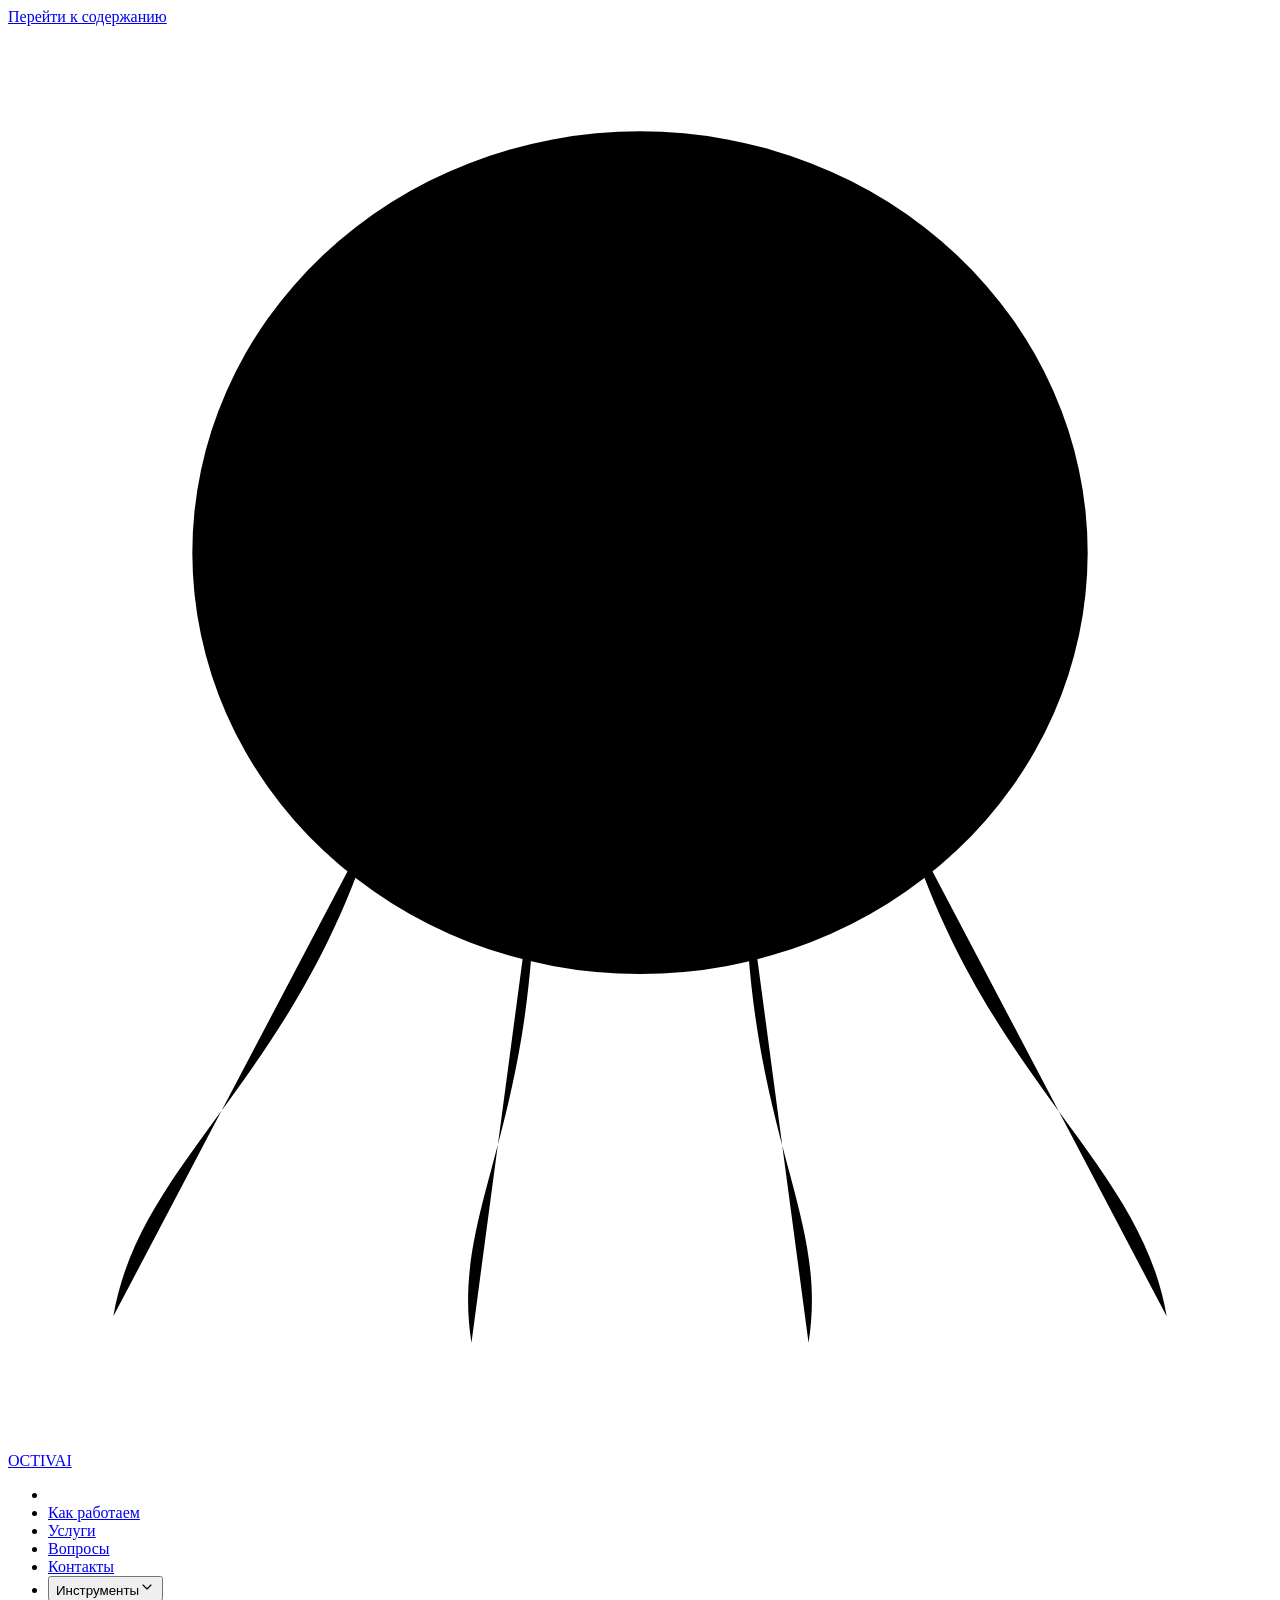
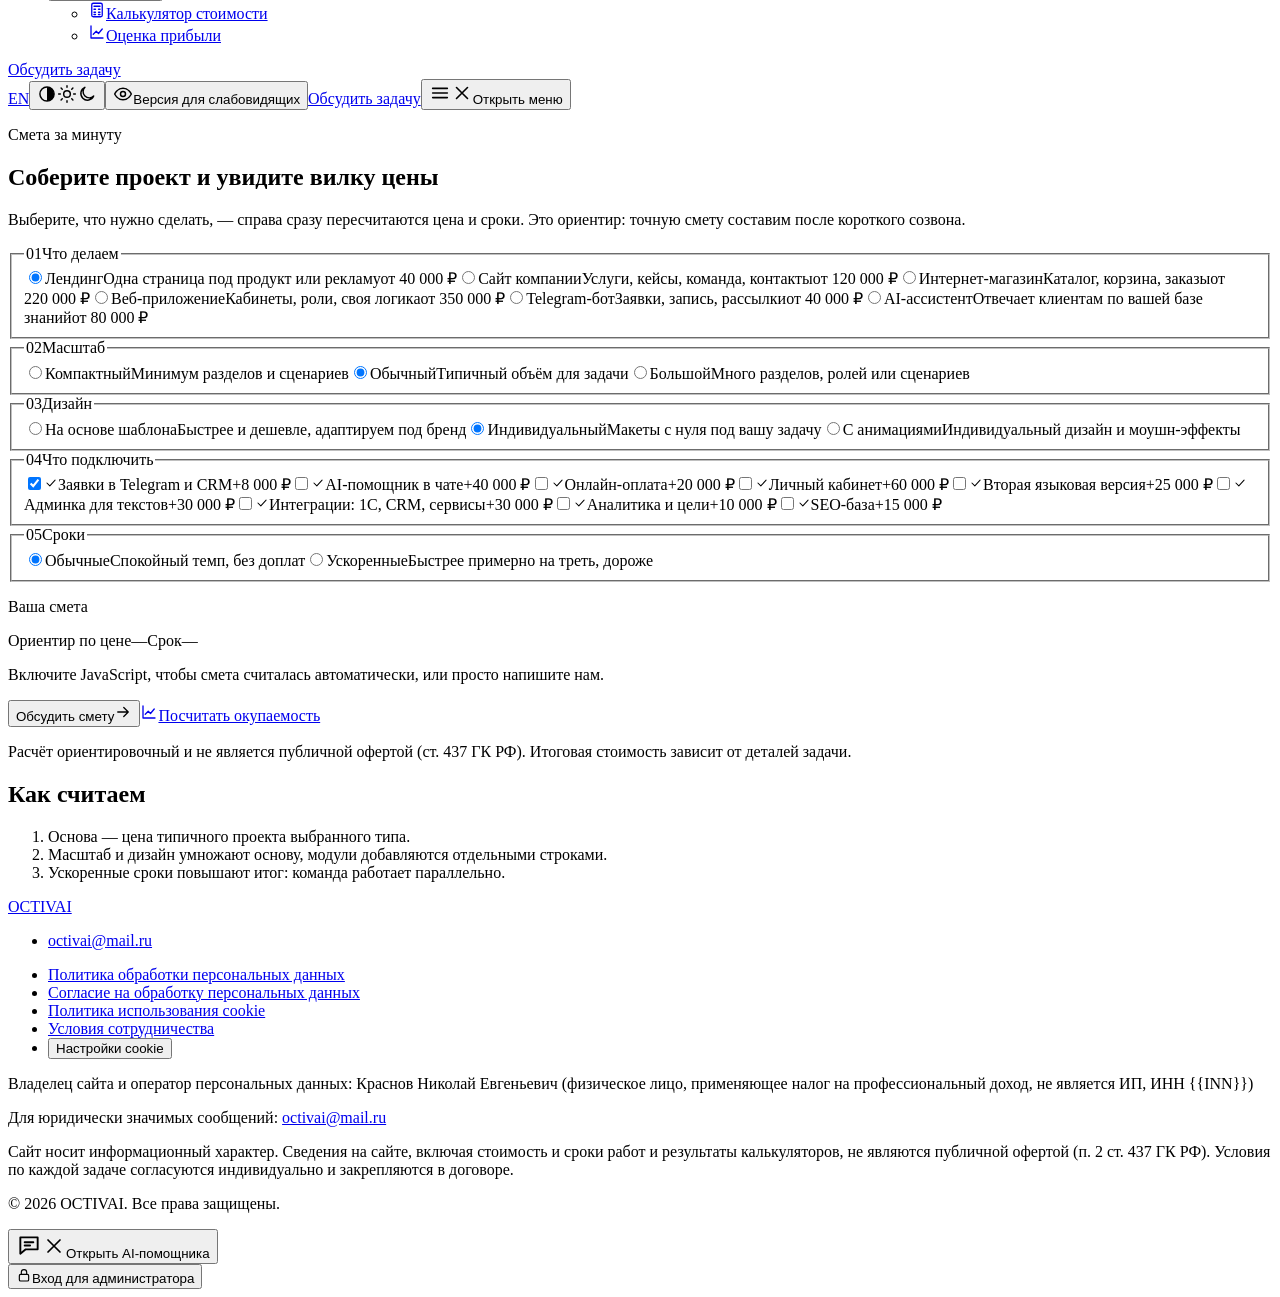
==== commit 53af0ccc: "Сборка сайта 1f2eb5e" ====
--- a/calculator/index.html
+++ b/calculator/index.html
@@ -6,9 +6,9 @@
         var theme = localStorage.getItem("theme");
         if (theme === "light" || theme === "dark") document.documentElement.dataset.theme = theme;
       } catch (e) {}
-    </script><link rel="stylesheet" href="/studio-landing-demo/_astro/Base.CER_06Nv.css"><link rel="stylesheet" href="/studio-landing-demo/_astro/CalculatorPage.BHQp2tHL.css"></head><body><script>
+    </script><link rel="stylesheet" href="/studio-landing-demo/_astro/Base.BFYu5ljC.css"><link rel="stylesheet" href="/studio-landing-demo/_astro/CalculatorPage.BHQp2tHL.css"></head><body><script>
       // Восстанавливаем режим для слабовидящих до отрисовки контента
       try {
         if (localStorage.getItem("a11y-mode") === "1") document.body.classList.add("a11y-mode");
       } catch (e) {}
-    </script><a class="skip-link" href="#main">Перейти к содержанию</a><div class="grain" aria-hidden="true" data-decor></div><header class="nav" data-nav data-astro-cid-wpvy4v7s><span class="nav__progress" aria-hidden="true" data-nav-progress data-astro-cid-wpvy4v7s></span><div class="nav__inner container" data-astro-cid-wpvy4v7s><a class="nav__logo" href="/studio-landing-demo/" aria-label="На главную" data-astro-cid-wpvy4v7s><!-- Знак-осьминог: тот же рисунок, что в public/favicon.svg и иконках (tools/make-images.py) --><svg class="nav__logo-mark" viewBox="4 3 24 27" aria-hidden="true" focusable="false" data-astro-cid-wpvy4v7s><path class="nav__logo-arms" d="M11 18c-1.5 5-4.5 6.5-5 9.5M14 19c0 5-1.6 6.5-1.2 9M18 19c0 5 1.6 6.5 1.2 9M21 18c1.5 5 4.5 6.5 5 9.5" data-astro-cid-wpvy4v7s></path><ellipse cx="16" cy="13" rx="8.5" ry="8" data-astro-cid-wpvy4v7s></ellipse><circle class="nav__logo-face" cx="13" cy="13.5" r="1.6" data-astro-cid-wpvy4v7s></circle><circle class="nav__logo-face" cx="19" cy="13.5" r="1.6" data-astro-cid-wpvy4v7s></circle><path class="nav__logo-smile" d="M14.9 16.9q1.1 1.2 2.2 0" data-astro-cid-wpvy4v7s></path></svg><span data-astro-cid-wpvy4v7s>OCTIVAI</span></a><nav class="nav__menu" id="navMenu" aria-label="Основное меню" data-nav-menu data-astro-cid-wpvy4v7s><ul class="nav__list" data-nav-list data-astro-cid-wpvy4v7s><li class="nav__indicator" aria-hidden="true" data-nav-indicator data-astro-cid-wpvy4v7s></li><li data-astro-cid-wpvy4v7s><a class="nav__link" href="/studio-landing-demo/#process" data-astro-cid-wpvy4v7s>Как работаем</a></li><li data-astro-cid-wpvy4v7s><a class="nav__link" href="/studio-landing-demo/#services" data-astro-cid-wpvy4v7s>Услуги</a></li><li data-astro-cid-wpvy4v7s><a class="nav__link" href="/studio-landing-demo/#faq" data-astro-cid-wpvy4v7s>Вопросы</a></li><li data-astro-cid-wpvy4v7s><a class="nav__link" href="/studio-landing-demo/#contacts" data-astro-cid-wpvy4v7s>Контакты</a></li><li class="nav__drop" data-astro-cid-wpvy4v7s><button class="nav__link nav__drop-btn" type="button" aria-expanded="false" aria-controls="navTools" data-nav-drop data-astro-cid-wpvy4v7s>Инструменты<svg width="16" height="16" viewBox="0 0 24 24" fill="none" stroke="currentColor" stroke-width="1.75" stroke-linecap="round" stroke-linejoin="round" aria-hidden="true" focusable="false"><path d="m6 9 6 6 6-6"/></svg></button><ul class="nav__drop-list glass" id="navTools" data-astro-cid-wpvy4v7s><li data-astro-cid-wpvy4v7s><a class="nav__drop-link" href="/studio-landing-demo/calculator" data-astro-cid-wpvy4v7s><svg width="18" height="18" viewBox="0 0 24 24" fill="none" stroke="currentColor" stroke-width="1.75" stroke-linecap="round" stroke-linejoin="round" aria-hidden="true" focusable="false"><rect x="5" y="3" width="14" height="18" rx="2"/><path d="M8 7h8M8 11h2M14 11h2M8 15h2M14 15h2M8 18h2M14 18h2"/></svg>Калькулятор стоимости</a></li><li data-astro-cid-wpvy4v7s><a class="nav__drop-link" href="/studio-landing-demo/profit" data-astro-cid-wpvy4v7s><svg width="18" height="18" viewBox="0 0 24 24" fill="none" stroke="currentColor" stroke-width="1.75" stroke-linecap="round" stroke-linejoin="round" aria-hidden="true" focusable="false"><path d="M4 20V4M4 20h16"/><path d="m7 15 4-4 3 3 5-6"/></svg>Оценка прибыли</a></li></ul></li></ul><a class="btn btn--accent nav__cta-mobile" href="/studio-landing-demo/#contacts" data-modal-open="contactModal" data-astro-cid-wpvy4v7s>Обсудить задачу</a></nav><div class="nav__actions" data-astro-cid-wpvy4v7s><a class="nav__icon-btn nav__lang" href="/studio-landing-demo/en/calculator/" hreflang="en" lang="en" aria-label="English version" title="English version" data-astro-cid-wpvy4v7s>EN</a><button class="nav__icon-btn nav__theme" type="button" title="Тема: как в системе. Нажмите, чтобы выбрать светлую" aria-label="Тема: как в системе. Нажмите, чтобы выбрать светлую" data-theme-toggle data-label-auto="Тема: как в системе. Нажмите, чтобы выбрать светлую" data-label-light="Тема: светлая. Нажмите, чтобы выбрать тёмную" data-label-dark="Тема: тёмная. Нажмите, чтобы вернуть системную" data-astro-cid-wpvy4v7s><svg class="nav__theme-auto" width="20" height="20" viewBox="0 0 24 24" fill="none" stroke="currentColor" stroke-width="1.75" stroke-linecap="round" stroke-linejoin="round" aria-hidden="true" focusable="false"><circle cx="12" cy="12" r="8.5"/><path d="M12 3.5v17a8.5 8.5 0 0 0 0-17z" fill="currentColor" stroke="none"/></svg><svg class="nav__theme-light" width="20" height="20" viewBox="0 0 24 24" fill="none" stroke="currentColor" stroke-width="1.75" stroke-linecap="round" stroke-linejoin="round" aria-hidden="true" focusable="false"><circle cx="12" cy="12" r="4"/><path d="M12 2v2M12 20v2M4.9 4.9l1.4 1.4M17.7 17.7l1.4 1.4M2 12h2M20 12h2M4.9 19.1l1.4-1.4M17.7 6.3l1.4-1.4"/></svg><svg class="nav__theme-dark" width="20" height="20" viewBox="0 0 24 24" fill="none" stroke="currentColor" stroke-width="1.75" stroke-linecap="round" stroke-linejoin="round" aria-hidden="true" focusable="false"><path d="M20 14.5A8 8 0 1 1 9.5 4a6.5 6.5 0 0 0 10.5 10.5z"/></svg></button><button class="nav__icon-btn" type="button" aria-pressed="false" title="Версия для слабовидящих" data-a11y-toggle data-astro-cid-wpvy4v7s><svg width="20" height="20" viewBox="0 0 24 24" fill="none" stroke="currentColor" stroke-width="1.75" stroke-linecap="round" stroke-linejoin="round" aria-hidden="true" focusable="false"><path d="M2 12s3.5-7 10-7 10 7 10 7-3.5 7-10 7S2 12 2 12z"/><circle cx="12" cy="12" r="3"/></svg><span class="sr-only" data-astro-cid-wpvy4v7s>Версия для слабовидящих</span></button><a class="btn btn--accent nav__cta" href="/studio-landing-demo/#contacts" data-modal-open="contactModal" data-astro-cid-wpvy4v7s>Обсудить задачу</a><button class="nav__icon-btn nav__burger" type="button" aria-expanded="false" aria-controls="navMenu" data-label-open="Открыть меню" data-label-close="Закрыть меню" data-nav-burger data-astro-cid-wpvy4v7s><svg class="nav__burger-open" width="22" height="22" viewBox="0 0 24 24" fill="none" stroke="currentColor" stroke-width="1.75" stroke-linecap="round" stroke-linejoin="round" aria-hidden="true" focusable="false"><path d="M4 7h16M4 12h16M4 17h16"/></svg><svg class="nav__burger-close" width="22" height="22" viewBox="0 0 24 24" fill="none" stroke="currentColor" stroke-width="1.75" stroke-linecap="round" stroke-linejoin="round" aria-hidden="true" focusable="false"><path d="M6 6l12 12M18 6 6 18"/></svg><span class="sr-only" data-nav-burger-label data-astro-cid-wpvy4v7s>Открыть меню</span></button></div></div></header><main id="main"><section class="section calc-page" data-astro-cid-7vfsnudc><div class="container" data-astro-cid-7vfsnudc><header class="calc-page__head" data-astro-cid-7vfsnudc><p class="kicker" data-astro-cid-7vfsnudc>Смета за минуту</p><h1 class="section__title" data-astro-cid-7vfsnudc>Соберите проект и увидите вилку цены</h1><p class="section__lead" data-astro-cid-7vfsnudc>Выберите, что нужно сделать, — справа сразу пересчитаются цена и сроки. Это ориентир: точную смету составим после короткого созвона.</p></header><form class="calc" data-calc data-lang="ru" aria-label="Калькулятор стоимости проекта" data-astro-cid-7vfsnudc><div class="calc__form" data-astro-cid-7vfsnudc><fieldset class="calc__group" data-astro-cid-7vfsnudc><legend class="calc__legend" data-astro-cid-7vfsnudc><span data-astro-cid-7vfsnudc>01</span>Что делаем</legend><div class="calc__types" data-astro-cid-7vfsnudc><label class="opt opt--type" data-astro-cid-7vfsnudc><input type="radio" name="type" value="landing" checked data-astro-cid-7vfsnudc><span class="opt__body" data-astro-cid-7vfsnudc><span class="opt__title" data-astro-cid-7vfsnudc>Лендинг</span><span class="opt__desc" data-astro-cid-7vfsnudc>Одна страница под продукт или рекламу</span><span class="opt__price" data-astro-cid-7vfsnudc>от 40 000 ₽</span></span></label><label class="opt opt--type" data-astro-cid-7vfsnudc><input type="radio" name="type" value="corporate" data-astro-cid-7vfsnudc><span class="opt__body" data-astro-cid-7vfsnudc><span class="opt__title" data-astro-cid-7vfsnudc>Сайт компании</span><span class="opt__desc" data-astro-cid-7vfsnudc>Услуги, кейсы, команда, контакты</span><span class="opt__price" data-astro-cid-7vfsnudc>от 120 000 ₽</span></span></label><label class="opt opt--type" data-astro-cid-7vfsnudc><input type="radio" name="type" value="shop" data-astro-cid-7vfsnudc><span class="opt__body" data-astro-cid-7vfsnudc><span class="opt__title" data-astro-cid-7vfsnudc>Интернет-магазин</span><span class="opt__desc" data-astro-cid-7vfsnudc>Каталог, корзина, заказы</span><span class="opt__price" data-astro-cid-7vfsnudc>от 220 000 ₽</span></span></label><label class="opt opt--type" data-astro-cid-7vfsnudc><input type="radio" name="type" value="app" data-astro-cid-7vfsnudc><span class="opt__body" data-astro-cid-7vfsnudc><span class="opt__title" data-astro-cid-7vfsnudc>Веб-приложение</span><span class="opt__desc" data-astro-cid-7vfsnudc>Кабинеты, роли, своя логика</span><span class="opt__price" data-astro-cid-7vfsnudc>от 350 000 ₽</span></span></label><label class="opt opt--type" data-astro-cid-7vfsnudc><input type="radio" name="type" value="bot" data-astro-cid-7vfsnudc><span class="opt__body" data-astro-cid-7vfsnudc><span class="opt__title" data-astro-cid-7vfsnudc>Telegram-бот</span><span class="opt__desc" data-astro-cid-7vfsnudc>Заявки, запись, рассылки</span><span class="opt__price" data-astro-cid-7vfsnudc>от 40 000 ₽</span></span></label><label class="opt opt--type" data-astro-cid-7vfsnudc><input type="radio" name="type" value="ai" data-astro-cid-7vfsnudc><span class="opt__body" data-astro-cid-7vfsnudc><span class="opt__title" data-astro-cid-7vfsnudc>AI-ассистент</span><span class="opt__desc" data-astro-cid-7vfsnudc>Отвечает клиентам по вашей базе знаний</span><span class="opt__price" data-astro-cid-7vfsnudc>от 80 000 ₽</span></span></label></div></fieldset><fieldset class="calc__group" data-astro-cid-7vfsnudc><legend class="calc__legend" data-astro-cid-7vfsnudc><span data-astro-cid-7vfsnudc>02</span>Масштаб</legend><div class="calc__seg" data-astro-cid-7vfsnudc><label class="opt opt--seg" data-astro-cid-7vfsnudc><input type="radio" name="size" value="compact" data-astro-cid-7vfsnudc><span class="opt__body" data-astro-cid-7vfsnudc><span class="opt__title" data-astro-cid-7vfsnudc>Компактный</span><span class="opt__desc" data-astro-cid-7vfsnudc>Минимум разделов и сценариев</span></span></label><label class="opt opt--seg" data-astro-cid-7vfsnudc><input type="radio" name="size" value="standard" checked data-astro-cid-7vfsnudc><span class="opt__body" data-astro-cid-7vfsnudc><span class="opt__title" data-astro-cid-7vfsnudc>Обычный</span><span class="opt__desc" data-astro-cid-7vfsnudc>Типичный объём для задачи</span></span></label><label class="opt opt--seg" data-astro-cid-7vfsnudc><input type="radio" name="size" value="large" data-astro-cid-7vfsnudc><span class="opt__body" data-astro-cid-7vfsnudc><span class="opt__title" data-astro-cid-7vfsnudc>Большой</span><span class="opt__desc" data-astro-cid-7vfsnudc>Много разделов, ролей или сценариев</span></span></label></div></fieldset><fieldset class="calc__group" data-astro-cid-7vfsnudc><legend class="calc__legend" data-astro-cid-7vfsnudc><span data-astro-cid-7vfsnudc>03</span>Дизайн</legend><div class="calc__seg" data-astro-cid-7vfsnudc><label class="opt opt--seg" data-astro-cid-7vfsnudc><input type="radio" name="design" value="template" data-astro-cid-7vfsnudc><span class="opt__body" data-astro-cid-7vfsnudc><span class="opt__title" data-astro-cid-7vfsnudc>На основе шаблона</span><span class="opt__desc" data-astro-cid-7vfsnudc>Быстрее и дешевле, адаптируем под бренд</span></span></label><label class="opt opt--seg" data-astro-cid-7vfsnudc><input type="radio" name="design" value="custom" checked data-astro-cid-7vfsnudc><span class="opt__body" data-astro-cid-7vfsnudc><span class="opt__title" data-astro-cid-7vfsnudc>Индивидуальный</span><span class="opt__desc" data-astro-cid-7vfsnudc>Макеты с нуля под вашу задачу</span></span></label><label class="opt opt--seg" data-astro-cid-7vfsnudc><input type="radio" name="design" value="motion" data-astro-cid-7vfsnudc><span class="opt__body" data-astro-cid-7vfsnudc><span class="opt__title" data-astro-cid-7vfsnudc>С анимациями</span><span class="opt__desc" data-astro-cid-7vfsnudc>Индивидуальный дизайн и моушн-эффекты</span></span></label></div></fieldset><fieldset class="calc__group" data-astro-cid-7vfsnudc><legend class="calc__legend" data-astro-cid-7vfsnudc><span data-astro-cid-7vfsnudc>04</span>Что подключить</legend><div class="calc__mods" data-astro-cid-7vfsnudc><label class="chip" data-mod="leads" data-astro-cid-7vfsnudc><input type="checkbox" name="mod" value="leads" checked data-astro-cid-7vfsnudc><span class="chip__box" aria-hidden="true" data-astro-cid-7vfsnudc><svg width="14" height="14" viewBox="0 0 24 24" fill="none" stroke="currentColor" stroke-width="1.75" stroke-linecap="round" stroke-linejoin="round" aria-hidden="true" focusable="false"><path d="m5 12 5 5 9-10"/></svg></span><span class="chip__title" data-astro-cid-7vfsnudc>Заявки в Telegram и CRM</span><span class="chip__price" data-astro-cid-7vfsnudc>+8 000 ₽</span></label><label class="chip" data-mod="ai" data-astro-cid-7vfsnudc><input type="checkbox" name="mod" value="ai" data-astro-cid-7vfsnudc><span class="chip__box" aria-hidden="true" data-astro-cid-7vfsnudc><svg width="14" height="14" viewBox="0 0 24 24" fill="none" stroke="currentColor" stroke-width="1.75" stroke-linecap="round" stroke-linejoin="round" aria-hidden="true" focusable="false"><path d="m5 12 5 5 9-10"/></svg></span><span class="chip__title" data-astro-cid-7vfsnudc>AI-помощник в чате</span><span class="chip__price" data-astro-cid-7vfsnudc>+40 000 ₽</span></label><label class="chip" data-mod="payment" data-astro-cid-7vfsnudc><input type="checkbox" name="mod" value="payment" data-astro-cid-7vfsnudc><span class="chip__box" aria-hidden="true" data-astro-cid-7vfsnudc><svg width="14" height="14" viewBox="0 0 24 24" fill="none" stroke="currentColor" stroke-width="1.75" stroke-linecap="round" stroke-linejoin="round" aria-hidden="true" focusable="false"><path d="m5 12 5 5 9-10"/></svg></span><span class="chip__title" data-astro-cid-7vfsnudc>Онлайн-оплата</span><span class="chip__price" data-astro-cid-7vfsnudc>+20 000 ₽</span></label><label class="chip" data-mod="account" data-astro-cid-7vfsnudc><input type="checkbox" name="mod" value="account" data-astro-cid-7vfsnudc><span class="chip__box" aria-hidden="true" data-astro-cid-7vfsnudc><svg width="14" height="14" viewBox="0 0 24 24" fill="none" stroke="currentColor" stroke-width="1.75" stroke-linecap="round" stroke-linejoin="round" aria-hidden="true" focusable="false"><path d="m5 12 5 5 9-10"/></svg></span><span class="chip__title" data-astro-cid-7vfsnudc>Личный кабинет</span><span class="chip__price" data-astro-cid-7vfsnudc>+60 000 ₽</span></label><label class="chip" data-mod="i18n" data-astro-cid-7vfsnudc><input type="checkbox" name="mod" value="i18n" data-astro-cid-7vfsnudc><span class="chip__box" aria-hidden="true" data-astro-cid-7vfsnudc><svg width="14" height="14" viewBox="0 0 24 24" fill="none" stroke="currentColor" stroke-width="1.75" stroke-linecap="round" stroke-linejoin="round" aria-hidden="true" focusable="false"><path d="m5 12 5 5 9-10"/></svg></span><span class="chip__title" data-astro-cid-7vfsnudc>Вторая языковая версия</span><span class="chip__price" data-astro-cid-7vfsnudc>+25 000 ₽</span></label><label class="chip" data-mod="cms" data-astro-cid-7vfsnudc><input type="checkbox" name="mod" value="cms" data-astro-cid-7vfsnudc><span class="chip__box" aria-hidden="true" data-astro-cid-7vfsnudc><svg width="14" height="14" viewBox="0 0 24 24" fill="none" stroke="currentColor" stroke-width="1.75" stroke-linecap="round" stroke-linejoin="round" aria-hidden="true" focusable="false"><path d="m5 12 5 5 9-10"/></svg></span><span class="chip__title" data-astro-cid-7vfsnudc>Админка для текстов</span><span class="chip__price" data-astro-cid-7vfsnudc>+30 000 ₽</span></label><label class="chip" data-mod="integrations" data-astro-cid-7vfsnudc><input type="checkbox" name="mod" value="integrations" data-astro-cid-7vfsnudc><span class="chip__box" aria-hidden="true" data-astro-cid-7vfsnudc><svg width="14" height="14" viewBox="0 0 24 24" fill="none" stroke="currentColor" stroke-width="1.75" stroke-linecap="round" stroke-linejoin="round" aria-hidden="true" focusable="false"><path d="m5 12 5 5 9-10"/></svg></span><span class="chip__title" data-astro-cid-7vfsnudc>Интеграции: 1С, CRM, сервисы</span><span class="chip__price" data-astro-cid-7vfsnudc>+30 000 ₽</span></label><label class="chip" data-mod="analytics" data-astro-cid-7vfsnudc><input type="checkbox" name="mod" value="analytics" data-astro-cid-7vfsnudc><span class="chip__box" aria-hidden="true" data-astro-cid-7vfsnudc><svg width="14" height="14" viewBox="0 0 24 24" fill="none" stroke="currentColor" stroke-width="1.75" stroke-linecap="round" stroke-linejoin="round" aria-hidden="true" focusable="false"><path d="m5 12 5 5 9-10"/></svg></span><span class="chip__title" data-astro-cid-7vfsnudc>Аналитика и цели</span><span class="chip__price" data-astro-cid-7vfsnudc>+10 000 ₽</span></label><label class="chip" data-mod="seo" data-astro-cid-7vfsnudc><input type="checkbox" name="mod" value="seo" data-astro-cid-7vfsnudc><span class="chip__box" aria-hidden="true" data-astro-cid-7vfsnudc><svg width="14" height="14" viewBox="0 0 24 24" fill="none" stroke="currentColor" stroke-width="1.75" stroke-linecap="round" stroke-linejoin="round" aria-hidden="true" focusable="false"><path d="m5 12 5 5 9-10"/></svg></span><span class="chip__title" data-astro-cid-7vfsnudc>SEO-база</span><span class="chip__price" data-astro-cid-7vfsnudc>+15 000 ₽</span></label></div></fieldset><fieldset class="calc__group" data-astro-cid-7vfsnudc><legend class="calc__legend" data-astro-cid-7vfsnudc><span data-astro-cid-7vfsnudc>05</span>Сроки</legend><div class="calc__seg calc__seg--two" data-astro-cid-7vfsnudc><label class="opt opt--seg" data-astro-cid-7vfsnudc><input type="radio" name="speed" value="normal" checked data-astro-cid-7vfsnudc><span class="opt__body" data-astro-cid-7vfsnudc><span class="opt__title" data-astro-cid-7vfsnudc>Обычные</span><span class="opt__desc" data-astro-cid-7vfsnudc>Спокойный темп, без доплат</span></span></label><label class="opt opt--seg" data-astro-cid-7vfsnudc><input type="radio" name="speed" value="fast" data-astro-cid-7vfsnudc><span class="opt__body" data-astro-cid-7vfsnudc><span class="opt__title" data-astro-cid-7vfsnudc>Ускоренные</span><span class="opt__desc" data-astro-cid-7vfsnudc>Быстрее примерно на треть, дороже</span></span></label></div></fieldset></div><aside class="calc__sum" id="calcSum" aria-labelledby="calcSumTitle" data-astro-cid-7vfsnudc><div class="sum glass" data-astro-cid-7vfsnudc><p class="sum__title" id="calcSumTitle" data-astro-cid-7vfsnudc>Ваша смета</p><div class="sum__total" aria-live="polite" data-astro-cid-7vfsnudc><span class="sum__label" data-astro-cid-7vfsnudc>Ориентир по цене</span><output class="sum__price" data-sum-price data-astro-cid-7vfsnudc>—</output><span class="sum__label" data-astro-cid-7vfsnudc>Срок</span><output class="sum__weeks" data-sum-weeks data-astro-cid-7vfsnudc>—</output></div><ol class="sum__lines" data-sum-lines data-astro-cid-7vfsnudc></ol><p class="sum__nojs" data-astro-cid-7vfsnudc>Включите JavaScript, чтобы смета считалась автоматически, или просто напишите нам.</p><div class="sum__actions" data-astro-cid-7vfsnudc><button class="btn btn--accent" type="button" data-modal-open="contactModal" data-calc-send data-astro-cid-7vfsnudc>Обсудить смету<svg width="18" height="18" viewBox="0 0 24 24" fill="none" stroke="currentColor" stroke-width="1.75" stroke-linecap="round" stroke-linejoin="round" aria-hidden="true" focusable="false"><path d="M5 12h14M13 6l6 6-6 6"/></svg></button><a class="btn btn--ghost" href="/studio-landing-demo/profit" data-astro-cid-7vfsnudc><svg width="18" height="18" viewBox="0 0 24 24" fill="none" stroke="currentColor" stroke-width="1.75" stroke-linecap="round" stroke-linejoin="round" aria-hidden="true" focusable="false"><path d="M4 20V4M4 20h16"/><path d="m7 15 4-4 3 3 5-6"/></svg>Посчитать окупаемость</a></div><p class="sum__note" data-astro-cid-7vfsnudc>Расчёт ориентировочный и не является публичной офертой (ст. 437 ГК РФ). Итоговая стоимость зависит от деталей задачи.</p></div></aside></form><!-- Телефон: итог всегда виден внизу экрана, по нажатию — к смете --><a class="calc-bar" href="#calcSum" data-calc-bar hidden data-astro-cid-7vfsnudc><span class="calc-bar__label" data-astro-cid-7vfsnudc>Ориентир по цене</span><span class="calc-bar__price" data-bar-price data-astro-cid-7vfsnudc>—</span><svg width="18" height="18" viewBox="0 0 24 24" fill="none" stroke="currentColor" stroke-width="1.75" stroke-linecap="round" stroke-linejoin="round" aria-hidden="true" focusable="false"><path d="M5 12h14M13 6l6 6-6 6"/></svg></a><section class="calc-how" aria-labelledby="calcHowTitle" data-astro-cid-7vfsnudc><h2 class="calc-how__title" id="calcHowTitle" data-astro-cid-7vfsnudc>Как считаем</h2><ol class="calc-how__list" data-astro-cid-7vfsnudc><li data-astro-cid-7vfsnudc>Основа — цена типичного проекта выбранного типа.</li><li data-astro-cid-7vfsnudc>Масштаб и дизайн умножают основу, модули добавляются отдельными строками.</li><li data-astro-cid-7vfsnudc>Ускоренные сроки повышают итог: команда работает параллельно.</li></ol></section></div></section><template data-calc-i18n data-astro-cid-7vfsnudc><span data-k="base" data-astro-cid-7vfsnudc>Основа</span><span data-k="size" data-astro-cid-7vfsnudc>Масштаб</span><span data-k="design" data-astro-cid-7vfsnudc>Дизайн</span><span data-k="speed" data-astro-cid-7vfsnudc>Ускорение</span><span data-k="rub" data-astro-cid-7vfsnudc>₽</span><span data-k="weeks" data-astro-cid-7vfsnudc>нед.</span><span data-k="intro" data-astro-cid-7vfsnudc>Смета из калькулятора</span></template></main><footer class="footer" data-octo-avoid data-astro-cid-jo6i4kqk><div class="container" data-astro-cid-jo6i4kqk><div class="footer__top" data-astro-cid-jo6i4kqk><a class="footer__brand" href="/studio-landing-demo/" data-astro-cid-jo6i4kqk>OCTIVAI</a><ul class="footer__contacts" data-astro-cid-jo6i4kqk><li data-astro-cid-jo6i4kqk><a href="mailto:octivai@mail.ru" data-copied="Адрес скопирован" data-astro-cid-jo6i4kqk><span data-copy-label data-astro-cid-jo6i4kqk>octivai@mail.ru</span></a></li></ul></div><nav class="footer__docs" aria-label="Документы" data-astro-cid-jo6i4kqk><ul data-astro-cid-jo6i4kqk><li data-astro-cid-jo6i4kqk><a href="/studio-landing-demo/privacy" data-astro-cid-jo6i4kqk>Политика обработки персональных данных</a></li><li data-astro-cid-jo6i4kqk><a href="/studio-landing-demo/consent" data-astro-cid-jo6i4kqk>Согласие на обработку персональных данных</a></li><li data-astro-cid-jo6i4kqk><a href="/studio-landing-demo/cookies" data-astro-cid-jo6i4kqk>Политика использования cookie</a></li><li data-astro-cid-jo6i4kqk><a href="/studio-landing-demo/terms" data-astro-cid-jo6i4kqk>Условия сотрудничества</a></li><li data-astro-cid-jo6i4kqk><button class="footer__cookie" type="button" data-cookie-settings data-astro-cid-jo6i4kqk>Настройки cookie</button></li></ul></nav><div class="footer__legal" data-astro-cid-jo6i4kqk><p data-astro-cid-jo6i4kqk>Оператор персональных данных: Краснов Николай Евгеньевич</p><p data-astro-cid-jo6i4kqk>Информация на сайте носит ознакомительный характер и не является публичной офертой.</p><p data-astro-cid-jo6i4kqk>© 2026 OCTIVAI. Все права защищены.</p></div></div></footer><!-- Цифровой осьминог (scripts/octopus.ts): за содержимым, над фоном секций --><canvas class="octopus" aria-hidden="true" data-decor data-octopus hidden></canvas><div class="chat" data-chat data-texts="{&quot;you&quot;:&quot;Вы:&quot;,&quot;bot&quot;:&quot;Помощник:&quot;,&quot;typing&quot;:&quot;Помощник печатает…&quot;,&quot;masked&quot;:&quot;Контакты из сообщения скрыты и не сохранены. Чтобы оставить контакт, воспользуйтесь формой заявки.&quot;,&quot;unavailable&quot;:&quot;Чат сейчас недоступен. Напишите нам в Telegram или оставьте заявку.&quot;,&quot;busy&quot;:&quot;Помощник сейчас перегружен. Попробуйте позже или напишите нам в Telegram.&quot;,&quot;rate&quot;:&quot;Слишком много сообщений подряд. Подождите минуту и попробуйте снова.&quot;,&quot;chat_limit&quot;:&quot;Диалог получился длинным — давайте продолжим с командой: оставьте заявку или напишите в Telegram.&quot;,&quot;server&quot;:&quot;Не удалось получить ответ. Попробуйте ещё раз.&quot;}" data-astro-cid-pmyxn7tj><div class="chat__teaser" hidden data-chat-teaser data-astro-cid-pmyxn7tj><button class="chat__teaser-text" type="button" data-chat-teaser-open data-astro-cid-pmyxn7tj>Есть вопрос? Спросите AI-помощника</button><button class="chat__teaser-close" type="button" data-chat-teaser-close data-astro-cid-pmyxn7tj><svg width="16" height="16" viewBox="0 0 24 24" fill="none" stroke="currentColor" stroke-width="1.75" stroke-linecap="round" stroke-linejoin="round" aria-hidden="true" focusable="false"><path d="M6 6l12 12M18 6 6 18"/></svg><span class="sr-only" data-astro-cid-pmyxn7tj>Скрыть подсказку</span></button></div><section class="chat__panel glass" id="chatPanel" role="dialog" aria-labelledby="chatTitle" hidden data-chat-panel data-astro-cid-pmyxn7tj><header class="chat__head" data-astro-cid-pmyxn7tj><span class="chat__avatar" aria-hidden="true" data-astro-cid-pmyxn7tj><svg width="22" height="22" viewBox="0 0 24 24" fill="none" stroke="currentColor" stroke-width="1.75" stroke-linecap="round" stroke-linejoin="round" aria-hidden="true" focusable="false"><path d="M12 3c.6 4.2 2.8 6.4 7 7-4.2.6-6.4 2.8-7 7-.6-4.2-2.8-6.4-7-7 4.2-.6 6.4-2.8 7-7z"/><path d="M19 15.5c.3 1.6 1 2.3 2.5 2.5-1.6.3-2.3 1-2.5 2.5-.3-1.6-1-2.3-2.5-2.5 1.6-.3 2.3-1 2.5-2.5z"/></svg></span><div class="chat__heading" data-astro-cid-pmyxn7tj><h2 class="chat__title" id="chatTitle" data-astro-cid-pmyxn7tj>AI-помощник</h2><p class="chat__subtitle" data-astro-cid-pmyxn7tj>Отвечает нейросеть — может ошибаться</p></div><button class="chat__icon-btn" type="button" data-chat-reset title="Начать диалог заново" data-astro-cid-pmyxn7tj><svg width="18" height="18" viewBox="0 0 24 24" fill="none" stroke="currentColor" stroke-width="1.75" stroke-linecap="round" stroke-linejoin="round" aria-hidden="true" focusable="false"><path d="M20 12a8 8 0 1 1-2.3-5.7"/><path d="M20 4v4h-4"/></svg><span class="sr-only" data-astro-cid-pmyxn7tj>Начать диалог заново</span></button><button class="chat__icon-btn" type="button" data-chat-close title="Свернуть чат" data-astro-cid-pmyxn7tj><svg width="18" height="18" viewBox="0 0 24 24" fill="none" stroke="currentColor" stroke-width="1.75" stroke-linecap="round" stroke-linejoin="round" aria-hidden="true" focusable="false"><path d="M6 6l12 12M18 6 6 18"/></svg><span class="sr-only" data-astro-cid-pmyxn7tj>Свернуть чат</span></button></header><div class="chat__log" role="log" aria-live="polite" tabindex="0" data-chat-log data-astro-cid-pmyxn7tj><div class="chat__msg chat__msg--bot" data-chat-greeting data-astro-cid-pmyxn7tj><span class="sr-only" data-astro-cid-pmyxn7tj>Помощник:</span><p data-astro-cid-pmyxn7tj>Здравствуйте! Я AI-помощник студии. Расскажу об услугах и о том, как мы работаем. Что хотите узнать?</p></div></div><div class="chat__suggest" data-chat-suggest data-astro-cid-pmyxn7tj><button class="chat__chip" type="button" data-chat-suggestion data-astro-cid-pmyxn7tj>Что вы делаете?</button><button class="chat__chip" type="button" data-chat-suggestion data-astro-cid-pmyxn7tj>Как проходит работа над проектом?</button><button class="chat__chip" type="button" data-chat-suggestion data-astro-cid-pmyxn7tj>Чем бизнесу поможет AI-ассистент?</button></div><form class="chat__form" data-chat-form data-astro-cid-pmyxn7tj><label class="sr-only" for="chatInput" data-astro-cid-pmyxn7tj>Ваш вопрос</label><textarea class="chat__input" id="chatInput" name="message" rows="1" maxlength="1000" placeholder="Напишите вопрос…" enterkeyhint="send" data-chat-input data-astro-cid-pmyxn7tj></textarea><button class="chat__send" type="submit" data-chat-send data-astro-cid-pmyxn7tj><svg width="20" height="20" viewBox="0 0 24 24" fill="none" stroke="currentColor" stroke-width="1.75" stroke-linecap="round" stroke-linejoin="round" aria-hidden="true" focusable="false"><path d="M21 3 3 10.5l7 2.5 2.5 7z"/><path d="m10 13 4.5-4.5"/></svg><span class="sr-only" data-astro-cid-pmyxn7tj>Отправить</span></button></form><p class="chat__note" data-astro-cid-pmyxn7tj>Не пишите в чат телефон, почту и другие личные данные. <button class="chat__link" type="button" data-modal-open="contactModal" data-astro-cid-pmyxn7tj>Оставить заявку</button></p></section><button class="chat__fab" type="button" aria-expanded="false" aria-controls="chatPanel" data-chat-toggle data-astro-cid-pmyxn7tj><span class="chat__fab-open" data-astro-cid-pmyxn7tj><svg width="26" height="26" viewBox="0 0 24 24" fill="none" stroke="currentColor" stroke-width="1.75" stroke-linecap="round" stroke-linejoin="round" aria-hidden="true" focusable="false"><path d="M4 5h16v11H9l-5 4z"/><path d="M8 9.5h8M8 12.5h5"/></svg></span><span class="chat__fab-close" data-astro-cid-pmyxn7tj><svg width="24" height="24" viewBox="0 0 24 24" fill="none" stroke="currentColor" stroke-width="1.75" stroke-linecap="round" stroke-linejoin="round" aria-hidden="true" focusable="false"><path d="M6 6l12 12M18 6 6 18"/></svg></span><span class="sr-only" data-astro-cid-pmyxn7tj>Открыть AI-помощника</span></button></div><button class="admin-btn" type="button" data-admin-open title="Вход для администратора" data-astro-cid-kd5mlq7z><svg width="16" height="16" viewBox="0 0 24 24" fill="none" stroke="currentColor" stroke-width="1.75" stroke-linecap="round" stroke-linejoin="round" aria-hidden="true" focusable="false"><rect x="5" y="11" width="14" height="10" rx="2"/><path d="M8 11V8a4 4 0 0 1 8 0v3"/></svg><span class="sr-only" data-astro-cid-kd5mlq7z>Вход для администратора</span></button><dialog class="modal modal--md" id="adminLogin" aria-labelledby="adminLoginTitle" data-modal data-astro-cid-limcatzk><div class="modal__panel glass" data-astro-cid-limcatzk><header class="modal__head" data-astro-cid-limcatzk><h2 class="modal__title" id="adminLoginTitle" data-modal-title data-astro-cid-limcatzk>Вход для администратора</h2><button class="modal__close" type="button" data-modal-close data-astro-cid-limcatzk><svg width="20" height="20" viewBox="0 0 24 24" fill="none" stroke="currentColor" stroke-width="1.75" stroke-linecap="round" stroke-linejoin="round" aria-hidden="true" focusable="false"><path d="M6 6l12 12M18 6 6 18"/></svg><span class="sr-only" data-astro-cid-limcatzk>Закрыть</span></button></header><div class="modal__body" data-modal-body data-astro-cid-limcatzk><form class="admin-login" data-admin-login novalidate data-astro-cid-kd5mlq7z><!-- Имя пользователя нужно менеджерам паролей; на сервер не отправляется --><input class="sr-only" type="text" name="username" value="admin" autocomplete="username" tabindex="-1" aria-hidden="true" readonly data-astro-cid-kd5mlq7z><label class="admin-login__label" for="adminPassword" data-astro-cid-kd5mlq7z>Пароль</label><input class="admin-login__input" id="adminPassword" name="password" type="password" autocomplete="current-password" required maxlength="200" aria-describedby="adminLoginError" data-astro-cid-kd5mlq7z><p class="admin-login__error" id="adminLoginError" role="alert" data-admin-error data-astro-cid-kd5mlq7z></p><button class="btn btn--accent" type="submit" data-admin-submit data-astro-cid-kd5mlq7z>Войти</button></form></div></div></dialog><section class="cookie glass" aria-label="Согласие на использование cookie" hidden data-cookie data-astro-cid-hq3mgpmn><p class="cookie__text" data-astro-cid-hq3mgpmn>Мы используем cookie и похожие технологии. Необходимые нужны для работы сайта, аналитические включаются только с вашего согласия и помогают понять, какие страницы полезны. <a href="/studio-landing-demo/cookies" hreflang="ru" data-astro-cid-hq3mgpmn>Подробнее о cookie</a></p><div class="cookie__actions" data-astro-cid-hq3mgpmn><button class="btn btn--ghost cookie__btn" type="button" data-cookie-reject data-astro-cid-hq3mgpmn>Отклонить</button><button class="btn btn--ghost cookie__btn" type="button" data-cookie-accept data-astro-cid-hq3mgpmn>Принять</button></div></section><div class="ios-hint glass" role="status" hidden data-ios-install data-astro-cid-svypbgip><img class="ios-hint__icon" src="/studio-landing-demo/apple-touch-icon.png" alt="" width="40" height="40" loading="lazy" data-astro-cid-svypbgip><p class="ios-hint__text" data-astro-cid-svypbgip>Добавьте сайт на экран «Домой»: нажмите «Поделиться», затем «На экран „Домой“».</p><button class="ios-hint__close" type="button" data-ios-install-close data-astro-cid-svypbgip><svg width="18" height="18" viewBox="0 0 24 24" fill="none" stroke="currentColor" stroke-width="1.75" stroke-linecap="round" stroke-linejoin="round" aria-hidden="true" focusable="false"><path d="M6 6l12 12M18 6 6 18"/></svg><span class="sr-only" data-astro-cid-svypbgip>Скрыть подсказку</span></button></div><dialog class="modal modal--md" id="contactModal" aria-labelledby="contactModalTitle" data-modal data-astro-cid-limcatzk><div class="modal__panel glass" data-astro-cid-limcatzk><header class="modal__head" data-astro-cid-limcatzk><h2 class="modal__title" id="contactModalTitle" data-modal-title data-astro-cid-limcatzk>Обсудить задачу</h2><button class="modal__close" type="button" data-modal-close data-astro-cid-limcatzk><svg width="20" height="20" viewBox="0 0 24 24" fill="none" stroke="currentColor" stroke-width="1.75" stroke-linecap="round" stroke-linejoin="round" aria-hidden="true" focusable="false"><path d="M6 6l12 12M18 6 6 18"/></svg><span class="sr-only" data-astro-cid-limcatzk>Закрыть</span></button></header><div class="modal__body" data-modal-body data-astro-cid-limcatzk><p class="contact-modal__text" data-astro-cid-44vobobb>Коротко опишите задачу — свяжемся, уточним детали и предложим решение.</p><form class="lead" novalidate data-lead-form data-errors="{&quot;name&quot;:&quot;Укажите имя — от 2 символов&quot;,&quot;contact&quot;:&quot;Укажите @ник в Telegram, телефон или email&quot;,&quot;message&quot;:&quot;Сообщение слишком длинное — до 2000 символов&quot;,&quot;consent&quot;:&quot;Без согласия мы не можем принять заявку&quot;,&quot;rate&quot;:&quot;Слишком много заявок подряд. Попробуйте через несколько минут или напишите нам в Telegram.&quot;,&quot;server&quot;:&quot;Не получилось отправить заявку. Попробуйте ещё раз или напишите нам напрямую.&quot;}" data-sending="Отправляем…" data-astro-cid-sevzbneq><div class="lead__fields" data-lead-fields data-astro-cid-sevzbneq><div class="lead__field" data-astro-cid-sevzbneq><label class="lead__label" for="leadName" data-astro-cid-sevzbneq>Как к вам обращаться <span class="lead__req" aria-hidden="true" data-astro-cid-sevzbneq>*</span></label><input class="lead__input" id="leadName" name="name" type="text" autocomplete="name" placeholder="Имя" required minlength="2" maxlength="80" aria-describedby="leadNameErr" data-astro-cid-sevzbneq><p class="lead__err" id="leadNameErr" data-err-for="name" data-astro-cid-sevzbneq></p></div><div class="lead__field" data-astro-cid-sevzbneq><label class="lead__label" for="leadContact" data-astro-cid-sevzbneq>Как с вами связаться <span class="lead__req" aria-hidden="true" data-astro-cid-sevzbneq>*</span></label><input class="lead__input" id="leadContact" name="contact" type="text" autocomplete="on" inputmode="text" placeholder="@ник в Telegram, телефон или email" required maxlength="120" aria-describedby="leadContactErr" data-astro-cid-sevzbneq><p class="lead__err" id="leadContactErr" data-err-for="contact" data-astro-cid-sevzbneq></p></div><div class="lead__field" data-astro-cid-sevzbneq><label class="lead__label" for="leadService" data-astro-cid-sevzbneq>Что нужно</label><select class="lead__input lead__select" id="leadService" name="service" data-astro-cid-sevzbneq><option value="" data-astro-cid-sevzbneq>Пока не знаю / другое</option><option value="Лендинги" data-astro-cid-sevzbneq>Лендинги</option><option value="Корпоративные сайты" data-astro-cid-sevzbneq>Корпоративные сайты</option><option value="Интернет-магазины" data-astro-cid-sevzbneq>Интернет-магазины</option><option value="AI-ассистенты" data-astro-cid-sevzbneq>AI-ассистенты</option><option value="Telegram-боты" data-astro-cid-sevzbneq>Telegram-боты</option><option value="Автоматизация процессов" data-astro-cid-sevzbneq>Автоматизация процессов</option><option value="Интеграции с CRM" data-astro-cid-sevzbneq>Интеграции с CRM</option><option value="Веб-приложения" data-astro-cid-sevzbneq>Веб-приложения</option><option value="Поддержка и развитие" data-astro-cid-sevzbneq>Поддержка и развитие</option></select></div><div class="lead__field" data-astro-cid-sevzbneq><label class="lead__label" for="leadMessage" data-astro-cid-sevzbneq>Задача</label><textarea class="lead__input lead__textarea" id="leadMessage" name="message" rows="3" maxlength="2000" placeholder="Пара предложений о проекте — по желанию" aria-describedby="leadMessageErr" data-astro-cid-sevzbneq></textarea><p class="lead__err" id="leadMessageErr" data-err-for="message" data-astro-cid-sevzbneq></p></div><!-- Ловушка для ботов: людям не видна и недоступна с клавиатуры --><div class="lead__trap" aria-hidden="true" data-astro-cid-sevzbneq><label for="leadWebsite" data-astro-cid-sevzbneq>Оставьте это поле пустым</label><input id="leadWebsite" name="website" type="text" tabindex="-1" autocomplete="off" data-astro-cid-sevzbneq></div><div class="lead__field" data-astro-cid-sevzbneq><label class="lead__consent" data-astro-cid-sevzbneq><input type="checkbox" name="consent" required aria-describedby="leadConsentErr" data-astro-cid-sevzbneq><span data-astro-cid-sevzbneq>Даю <a href="/studio-landing-demo/consent" target="_blank" rel="noopener" data-astro-cid-sevzbneq>согласие на обработку персональных данных</a> и принимаю <a href="/studio-landing-demo/privacy" target="_blank" rel="noopener" data-astro-cid-sevzbneq>Политику обработки персональных данных</a><span class="lead__req" aria-hidden="true" data-astro-cid-sevzbneq>*</span></span></label><p class="lead__err" id="leadConsentErr" data-err-for="consent" data-astro-cid-sevzbneq></p></div><p class="lead__status" role="alert" data-lead-status data-astro-cid-sevzbneq></p><button class="btn btn--accent lead__submit" type="submit" data-lead-submit data-astro-cid-sevzbneq><span data-lead-submit-label data-astro-cid-sevzbneq>Отправить заявку</span><svg width="18" height="18" viewBox="0 0 24 24" fill="none" stroke="currentColor" stroke-width="1.75" stroke-linecap="round" stroke-linejoin="round" aria-hidden="true" focusable="false"><path d="M5 12h14M13 6l6 6-6 6"/></svg></button><p class="lead__note" data-astro-cid-sevzbneq><span aria-hidden="true" data-astro-cid-sevzbneq>*</span> — обязательное поле</p></div><div class="lead__done" hidden data-lead-done tabindex="-1" data-astro-cid-sevzbneq><span class="lead__done-icon" data-astro-cid-sevzbneq><svg width="28" height="28" viewBox="0 0 24 24" fill="none" stroke="currentColor" stroke-width="1.75" stroke-linecap="round" stroke-linejoin="round" aria-hidden="true" focusable="false"><path d="m5 12 5 5 9-10"/></svg></span><p class="lead__done-title" data-astro-cid-sevzbneq>Заявка отправлена</p><p class="lead__done-text" data-astro-cid-sevzbneq>Спасибо! Свяжемся с вами по указанному контакту.</p><button class="btn btn--ghost" type="button" data-lead-again data-astro-cid-sevzbneq>Отправить ещё одну</button></div></form><p class="contact-modal__or" data-astro-cid-44vobobb>Или напишите напрямую</p><ul class="contact-list" data-astro-cid-4ypjmfoz><li data-astro-cid-4ypjmfoz><a class="contact" href="mailto:octivai@mail.ru" data-copied="Адрес скопирован" data-astro-cid-4ypjmfoz><span class="contact__icon" data-astro-cid-4ypjmfoz><svg width="22" height="22" viewBox="0 0 24 24" fill="none" stroke="currentColor" stroke-width="1.75" stroke-linecap="round" stroke-linejoin="round" aria-hidden="true" focusable="false"><rect x="3" y="5" width="18" height="14" rx="2"/><path d="m3 7 9 6 9-6"/></svg></span><span class="contact__body" data-astro-cid-4ypjmfoz><span class="contact__label" data-copy-label data-astro-cid-4ypjmfoz>Почта</span><span class="contact__value" data-astro-cid-4ypjmfoz>octivai@mail.ru</span></span><svg class="contact__arrow" width="20" height="20" viewBox="0 0 24 24" fill="none" stroke="currentColor" stroke-width="1.75" stroke-linecap="round" stroke-linejoin="round" aria-hidden="true" focusable="false"><path d="M5 12h14M13 6l6 6-6 6"/></svg></a></li></ul></div></div></dialog></body></html><script type="module" src="/studio-landing-demo/_astro/Base.astro_astro_type_script_index_0_lang.DthDNF5_.js"></script>+    </script><a class="skip-link" href="#main">Перейти к содержанию</a><div class="grain" aria-hidden="true" data-decor></div><header class="nav" data-nav data-astro-cid-wpvy4v7s><span class="nav__progress" aria-hidden="true" data-nav-progress data-astro-cid-wpvy4v7s></span><div class="nav__inner container" data-astro-cid-wpvy4v7s><a class="nav__logo" href="/studio-landing-demo/" aria-label="На главную" data-astro-cid-wpvy4v7s><!-- Знак-осьминог: тот же рисунок, что в public/favicon.svg и иконках (tools/make-images.py) --><svg class="nav__logo-mark" viewBox="4 3 24 27" aria-hidden="true" focusable="false" data-astro-cid-wpvy4v7s><path class="nav__logo-arms" d="M11 18c-1.5 5-4.5 6.5-5 9.5M14 19c0 5-1.6 6.5-1.2 9M18 19c0 5 1.6 6.5 1.2 9M21 18c1.5 5 4.5 6.5 5 9.5" data-astro-cid-wpvy4v7s></path><ellipse cx="16" cy="13" rx="8.5" ry="8" data-astro-cid-wpvy4v7s></ellipse><circle class="nav__logo-face" cx="13" cy="13.5" r="1.6" data-astro-cid-wpvy4v7s></circle><circle class="nav__logo-face" cx="19" cy="13.5" r="1.6" data-astro-cid-wpvy4v7s></circle><path class="nav__logo-smile" d="M14.9 16.9q1.1 1.2 2.2 0" data-astro-cid-wpvy4v7s></path></svg><span data-astro-cid-wpvy4v7s>OCTIVAI</span></a><nav class="nav__menu" id="navMenu" aria-label="Основное меню" data-nav-menu data-astro-cid-wpvy4v7s><ul class="nav__list" data-nav-list data-astro-cid-wpvy4v7s><li class="nav__indicator" aria-hidden="true" data-nav-indicator data-astro-cid-wpvy4v7s></li><li data-astro-cid-wpvy4v7s><a class="nav__link" href="/studio-landing-demo/#process" data-astro-cid-wpvy4v7s>Как работаем</a></li><li data-astro-cid-wpvy4v7s><a class="nav__link" href="/studio-landing-demo/#services" data-astro-cid-wpvy4v7s>Услуги</a></li><li data-astro-cid-wpvy4v7s><a class="nav__link" href="/studio-landing-demo/#faq" data-astro-cid-wpvy4v7s>Вопросы</a></li><li data-astro-cid-wpvy4v7s><a class="nav__link" href="/studio-landing-demo/#contacts" data-astro-cid-wpvy4v7s>Контакты</a></li><li class="nav__drop" data-astro-cid-wpvy4v7s><button class="nav__link nav__drop-btn" type="button" aria-expanded="false" aria-controls="navTools" data-nav-drop data-astro-cid-wpvy4v7s>Инструменты<svg width="16" height="16" viewBox="0 0 24 24" fill="none" stroke="currentColor" stroke-width="1.75" stroke-linecap="round" stroke-linejoin="round" aria-hidden="true" focusable="false"><path d="m6 9 6 6 6-6"/></svg></button><ul class="nav__drop-list glass" id="navTools" data-astro-cid-wpvy4v7s><li data-astro-cid-wpvy4v7s><a class="nav__drop-link" href="/studio-landing-demo/calculator" data-astro-cid-wpvy4v7s><svg width="18" height="18" viewBox="0 0 24 24" fill="none" stroke="currentColor" stroke-width="1.75" stroke-linecap="round" stroke-linejoin="round" aria-hidden="true" focusable="false"><rect x="5" y="3" width="14" height="18" rx="2"/><path d="M8 7h8M8 11h2M14 11h2M8 15h2M14 15h2M8 18h2M14 18h2"/></svg>Калькулятор стоимости</a></li><li data-astro-cid-wpvy4v7s><a class="nav__drop-link" href="/studio-landing-demo/profit" data-astro-cid-wpvy4v7s><svg width="18" height="18" viewBox="0 0 24 24" fill="none" stroke="currentColor" stroke-width="1.75" stroke-linecap="round" stroke-linejoin="round" aria-hidden="true" focusable="false"><path d="M4 20V4M4 20h16"/><path d="m7 15 4-4 3 3 5-6"/></svg>Оценка прибыли</a></li></ul></li></ul><a class="btn btn--accent nav__cta-mobile" href="/studio-landing-demo/#contacts" data-modal-open="contactModal" data-astro-cid-wpvy4v7s>Обсудить задачу</a></nav><div class="nav__actions" data-astro-cid-wpvy4v7s><a class="nav__icon-btn nav__lang" href="/studio-landing-demo/en/calculator/" hreflang="en" lang="en" aria-label="English version" title="English version" data-astro-cid-wpvy4v7s>EN</a><button class="nav__icon-btn nav__theme" type="button" title="Тема: как в системе. Нажмите, чтобы выбрать светлую" aria-label="Тема: как в системе. Нажмите, чтобы выбрать светлую" data-theme-toggle data-label-auto="Тема: как в системе. Нажмите, чтобы выбрать светлую" data-label-light="Тема: светлая. Нажмите, чтобы выбрать тёмную" data-label-dark="Тема: тёмная. Нажмите, чтобы вернуть системную" data-astro-cid-wpvy4v7s><svg class="nav__theme-auto" width="20" height="20" viewBox="0 0 24 24" fill="none" stroke="currentColor" stroke-width="1.75" stroke-linecap="round" stroke-linejoin="round" aria-hidden="true" focusable="false"><circle cx="12" cy="12" r="8.5"/><path d="M12 3.5v17a8.5 8.5 0 0 0 0-17z" fill="currentColor" stroke="none"/></svg><svg class="nav__theme-light" width="20" height="20" viewBox="0 0 24 24" fill="none" stroke="currentColor" stroke-width="1.75" stroke-linecap="round" stroke-linejoin="round" aria-hidden="true" focusable="false"><circle cx="12" cy="12" r="4"/><path d="M12 2v2M12 20v2M4.9 4.9l1.4 1.4M17.7 17.7l1.4 1.4M2 12h2M20 12h2M4.9 19.1l1.4-1.4M17.7 6.3l1.4-1.4"/></svg><svg class="nav__theme-dark" width="20" height="20" viewBox="0 0 24 24" fill="none" stroke="currentColor" stroke-width="1.75" stroke-linecap="round" stroke-linejoin="round" aria-hidden="true" focusable="false"><path d="M20 14.5A8 8 0 1 1 9.5 4a6.5 6.5 0 0 0 10.5 10.5z"/></svg></button><button class="nav__icon-btn" type="button" aria-pressed="false" title="Версия для слабовидящих" data-a11y-toggle data-astro-cid-wpvy4v7s><svg width="20" height="20" viewBox="0 0 24 24" fill="none" stroke="currentColor" stroke-width="1.75" stroke-linecap="round" stroke-linejoin="round" aria-hidden="true" focusable="false"><path d="M2 12s3.5-7 10-7 10 7 10 7-3.5 7-10 7S2 12 2 12z"/><circle cx="12" cy="12" r="3"/></svg><span class="sr-only" data-astro-cid-wpvy4v7s>Версия для слабовидящих</span></button><a class="btn btn--accent nav__cta" href="/studio-landing-demo/#contacts" data-modal-open="contactModal" data-astro-cid-wpvy4v7s>Обсудить задачу</a><button class="nav__icon-btn nav__burger" type="button" aria-expanded="false" aria-controls="navMenu" data-label-open="Открыть меню" data-label-close="Закрыть меню" data-nav-burger data-astro-cid-wpvy4v7s><svg class="nav__burger-open" width="22" height="22" viewBox="0 0 24 24" fill="none" stroke="currentColor" stroke-width="1.75" stroke-linecap="round" stroke-linejoin="round" aria-hidden="true" focusable="false"><path d="M4 7h16M4 12h16M4 17h16"/></svg><svg class="nav__burger-close" width="22" height="22" viewBox="0 0 24 24" fill="none" stroke="currentColor" stroke-width="1.75" stroke-linecap="round" stroke-linejoin="round" aria-hidden="true" focusable="false"><path d="M6 6l12 12M18 6 6 18"/></svg><span class="sr-only" data-nav-burger-label data-astro-cid-wpvy4v7s>Открыть меню</span></button></div></div></header><main id="main"><section class="section calc-page" data-astro-cid-7vfsnudc><div class="container" data-astro-cid-7vfsnudc><header class="calc-page__head" data-astro-cid-7vfsnudc><p class="kicker" data-astro-cid-7vfsnudc>Смета за минуту</p><h1 class="section__title" data-astro-cid-7vfsnudc>Соберите проект и увидите вилку цены</h1><p class="section__lead" data-astro-cid-7vfsnudc>Выберите, что нужно сделать, — справа сразу пересчитаются цена и сроки. Это ориентир: точную смету составим после короткого созвона.</p></header><form class="calc" data-calc data-lang="ru" aria-label="Калькулятор стоимости проекта" data-astro-cid-7vfsnudc><div class="calc__form" data-astro-cid-7vfsnudc><fieldset class="calc__group" data-astro-cid-7vfsnudc><legend class="calc__legend" data-astro-cid-7vfsnudc><span data-astro-cid-7vfsnudc>01</span>Что делаем</legend><div class="calc__types" data-astro-cid-7vfsnudc><label class="opt opt--type" data-astro-cid-7vfsnudc><input type="radio" name="type" value="landing" checked data-astro-cid-7vfsnudc><span class="opt__body" data-astro-cid-7vfsnudc><span class="opt__title" data-astro-cid-7vfsnudc>Лендинг</span><span class="opt__desc" data-astro-cid-7vfsnudc>Одна страница под продукт или рекламу</span><span class="opt__price" data-astro-cid-7vfsnudc>от 40 000 ₽</span></span></label><label class="opt opt--type" data-astro-cid-7vfsnudc><input type="radio" name="type" value="corporate" data-astro-cid-7vfsnudc><span class="opt__body" data-astro-cid-7vfsnudc><span class="opt__title" data-astro-cid-7vfsnudc>Сайт компании</span><span class="opt__desc" data-astro-cid-7vfsnudc>Услуги, кейсы, команда, контакты</span><span class="opt__price" data-astro-cid-7vfsnudc>от 120 000 ₽</span></span></label><label class="opt opt--type" data-astro-cid-7vfsnudc><input type="radio" name="type" value="shop" data-astro-cid-7vfsnudc><span class="opt__body" data-astro-cid-7vfsnudc><span class="opt__title" data-astro-cid-7vfsnudc>Интернет-магазин</span><span class="opt__desc" data-astro-cid-7vfsnudc>Каталог, корзина, заказы</span><span class="opt__price" data-astro-cid-7vfsnudc>от 220 000 ₽</span></span></label><label class="opt opt--type" data-astro-cid-7vfsnudc><input type="radio" name="type" value="app" data-astro-cid-7vfsnudc><span class="opt__body" data-astro-cid-7vfsnudc><span class="opt__title" data-astro-cid-7vfsnudc>Веб-приложение</span><span class="opt__desc" data-astro-cid-7vfsnudc>Кабинеты, роли, своя логика</span><span class="opt__price" data-astro-cid-7vfsnudc>от 350 000 ₽</span></span></label><label class="opt opt--type" data-astro-cid-7vfsnudc><input type="radio" name="type" value="bot" data-astro-cid-7vfsnudc><span class="opt__body" data-astro-cid-7vfsnudc><span class="opt__title" data-astro-cid-7vfsnudc>Telegram-бот</span><span class="opt__desc" data-astro-cid-7vfsnudc>Заявки, запись, рассылки</span><span class="opt__price" data-astro-cid-7vfsnudc>от 40 000 ₽</span></span></label><label class="opt opt--type" data-astro-cid-7vfsnudc><input type="radio" name="type" value="ai" data-astro-cid-7vfsnudc><span class="opt__body" data-astro-cid-7vfsnudc><span class="opt__title" data-astro-cid-7vfsnudc>AI-ассистент</span><span class="opt__desc" data-astro-cid-7vfsnudc>Отвечает клиентам по вашей базе знаний</span><span class="opt__price" data-astro-cid-7vfsnudc>от 80 000 ₽</span></span></label></div></fieldset><fieldset class="calc__group" data-astro-cid-7vfsnudc><legend class="calc__legend" data-astro-cid-7vfsnudc><span data-astro-cid-7vfsnudc>02</span>Масштаб</legend><div class="calc__seg" data-astro-cid-7vfsnudc><label class="opt opt--seg" data-astro-cid-7vfsnudc><input type="radio" name="size" value="compact" data-astro-cid-7vfsnudc><span class="opt__body" data-astro-cid-7vfsnudc><span class="opt__title" data-astro-cid-7vfsnudc>Компактный</span><span class="opt__desc" data-astro-cid-7vfsnudc>Минимум разделов и сценариев</span></span></label><label class="opt opt--seg" data-astro-cid-7vfsnudc><input type="radio" name="size" value="standard" checked data-astro-cid-7vfsnudc><span class="opt__body" data-astro-cid-7vfsnudc><span class="opt__title" data-astro-cid-7vfsnudc>Обычный</span><span class="opt__desc" data-astro-cid-7vfsnudc>Типичный объём для задачи</span></span></label><label class="opt opt--seg" data-astro-cid-7vfsnudc><input type="radio" name="size" value="large" data-astro-cid-7vfsnudc><span class="opt__body" data-astro-cid-7vfsnudc><span class="opt__title" data-astro-cid-7vfsnudc>Большой</span><span class="opt__desc" data-astro-cid-7vfsnudc>Много разделов, ролей или сценариев</span></span></label></div></fieldset><fieldset class="calc__group" data-astro-cid-7vfsnudc><legend class="calc__legend" data-astro-cid-7vfsnudc><span data-astro-cid-7vfsnudc>03</span>Дизайн</legend><div class="calc__seg" data-astro-cid-7vfsnudc><label class="opt opt--seg" data-astro-cid-7vfsnudc><input type="radio" name="design" value="template" data-astro-cid-7vfsnudc><span class="opt__body" data-astro-cid-7vfsnudc><span class="opt__title" data-astro-cid-7vfsnudc>На основе шаблона</span><span class="opt__desc" data-astro-cid-7vfsnudc>Быстрее и дешевле, адаптируем под бренд</span></span></label><label class="opt opt--seg" data-astro-cid-7vfsnudc><input type="radio" name="design" value="custom" checked data-astro-cid-7vfsnudc><span class="opt__body" data-astro-cid-7vfsnudc><span class="opt__title" data-astro-cid-7vfsnudc>Индивидуальный</span><span class="opt__desc" data-astro-cid-7vfsnudc>Макеты с нуля под вашу задачу</span></span></label><label class="opt opt--seg" data-astro-cid-7vfsnudc><input type="radio" name="design" value="motion" data-astro-cid-7vfsnudc><span class="opt__body" data-astro-cid-7vfsnudc><span class="opt__title" data-astro-cid-7vfsnudc>С анимациями</span><span class="opt__desc" data-astro-cid-7vfsnudc>Индивидуальный дизайн и моушн-эффекты</span></span></label></div></fieldset><fieldset class="calc__group" data-astro-cid-7vfsnudc><legend class="calc__legend" data-astro-cid-7vfsnudc><span data-astro-cid-7vfsnudc>04</span>Что подключить</legend><div class="calc__mods" data-astro-cid-7vfsnudc><label class="chip" data-mod="leads" data-astro-cid-7vfsnudc><input type="checkbox" name="mod" value="leads" checked data-astro-cid-7vfsnudc><span class="chip__box" aria-hidden="true" data-astro-cid-7vfsnudc><svg width="14" height="14" viewBox="0 0 24 24" fill="none" stroke="currentColor" stroke-width="1.75" stroke-linecap="round" stroke-linejoin="round" aria-hidden="true" focusable="false"><path d="m5 12 5 5 9-10"/></svg></span><span class="chip__title" data-astro-cid-7vfsnudc>Заявки в Telegram и CRM</span><span class="chip__price" data-astro-cid-7vfsnudc>+8 000 ₽</span></label><label class="chip" data-mod="ai" data-astro-cid-7vfsnudc><input type="checkbox" name="mod" value="ai" data-astro-cid-7vfsnudc><span class="chip__box" aria-hidden="true" data-astro-cid-7vfsnudc><svg width="14" height="14" viewBox="0 0 24 24" fill="none" stroke="currentColor" stroke-width="1.75" stroke-linecap="round" stroke-linejoin="round" aria-hidden="true" focusable="false"><path d="m5 12 5 5 9-10"/></svg></span><span class="chip__title" data-astro-cid-7vfsnudc>AI-помощник в чате</span><span class="chip__price" data-astro-cid-7vfsnudc>+40 000 ₽</span></label><label class="chip" data-mod="payment" data-astro-cid-7vfsnudc><input type="checkbox" name="mod" value="payment" data-astro-cid-7vfsnudc><span class="chip__box" aria-hidden="true" data-astro-cid-7vfsnudc><svg width="14" height="14" viewBox="0 0 24 24" fill="none" stroke="currentColor" stroke-width="1.75" stroke-linecap="round" stroke-linejoin="round" aria-hidden="true" focusable="false"><path d="m5 12 5 5 9-10"/></svg></span><span class="chip__title" data-astro-cid-7vfsnudc>Онлайн-оплата</span><span class="chip__price" data-astro-cid-7vfsnudc>+20 000 ₽</span></label><label class="chip" data-mod="account" data-astro-cid-7vfsnudc><input type="checkbox" name="mod" value="account" data-astro-cid-7vfsnudc><span class="chip__box" aria-hidden="true" data-astro-cid-7vfsnudc><svg width="14" height="14" viewBox="0 0 24 24" fill="none" stroke="currentColor" stroke-width="1.75" stroke-linecap="round" stroke-linejoin="round" aria-hidden="true" focusable="false"><path d="m5 12 5 5 9-10"/></svg></span><span class="chip__title" data-astro-cid-7vfsnudc>Личный кабинет</span><span class="chip__price" data-astro-cid-7vfsnudc>+60 000 ₽</span></label><label class="chip" data-mod="i18n" data-astro-cid-7vfsnudc><input type="checkbox" name="mod" value="i18n" data-astro-cid-7vfsnudc><span class="chip__box" aria-hidden="true" data-astro-cid-7vfsnudc><svg width="14" height="14" viewBox="0 0 24 24" fill="none" stroke="currentColor" stroke-width="1.75" stroke-linecap="round" stroke-linejoin="round" aria-hidden="true" focusable="false"><path d="m5 12 5 5 9-10"/></svg></span><span class="chip__title" data-astro-cid-7vfsnudc>Вторая языковая версия</span><span class="chip__price" data-astro-cid-7vfsnudc>+25 000 ₽</span></label><label class="chip" data-mod="cms" data-astro-cid-7vfsnudc><input type="checkbox" name="mod" value="cms" data-astro-cid-7vfsnudc><span class="chip__box" aria-hidden="true" data-astro-cid-7vfsnudc><svg width="14" height="14" viewBox="0 0 24 24" fill="none" stroke="currentColor" stroke-width="1.75" stroke-linecap="round" stroke-linejoin="round" aria-hidden="true" focusable="false"><path d="m5 12 5 5 9-10"/></svg></span><span class="chip__title" data-astro-cid-7vfsnudc>Админка для текстов</span><span class="chip__price" data-astro-cid-7vfsnudc>+30 000 ₽</span></label><label class="chip" data-mod="integrations" data-astro-cid-7vfsnudc><input type="checkbox" name="mod" value="integrations" data-astro-cid-7vfsnudc><span class="chip__box" aria-hidden="true" data-astro-cid-7vfsnudc><svg width="14" height="14" viewBox="0 0 24 24" fill="none" stroke="currentColor" stroke-width="1.75" stroke-linecap="round" stroke-linejoin="round" aria-hidden="true" focusable="false"><path d="m5 12 5 5 9-10"/></svg></span><span class="chip__title" data-astro-cid-7vfsnudc>Интеграции: 1С, CRM, сервисы</span><span class="chip__price" data-astro-cid-7vfsnudc>+30 000 ₽</span></label><label class="chip" data-mod="analytics" data-astro-cid-7vfsnudc><input type="checkbox" name="mod" value="analytics" data-astro-cid-7vfsnudc><span class="chip__box" aria-hidden="true" data-astro-cid-7vfsnudc><svg width="14" height="14" viewBox="0 0 24 24" fill="none" stroke="currentColor" stroke-width="1.75" stroke-linecap="round" stroke-linejoin="round" aria-hidden="true" focusable="false"><path d="m5 12 5 5 9-10"/></svg></span><span class="chip__title" data-astro-cid-7vfsnudc>Аналитика и цели</span><span class="chip__price" data-astro-cid-7vfsnudc>+10 000 ₽</span></label><label class="chip" data-mod="seo" data-astro-cid-7vfsnudc><input type="checkbox" name="mod" value="seo" data-astro-cid-7vfsnudc><span class="chip__box" aria-hidden="true" data-astro-cid-7vfsnudc><svg width="14" height="14" viewBox="0 0 24 24" fill="none" stroke="currentColor" stroke-width="1.75" stroke-linecap="round" stroke-linejoin="round" aria-hidden="true" focusable="false"><path d="m5 12 5 5 9-10"/></svg></span><span class="chip__title" data-astro-cid-7vfsnudc>SEO-база</span><span class="chip__price" data-astro-cid-7vfsnudc>+15 000 ₽</span></label></div></fieldset><fieldset class="calc__group" data-astro-cid-7vfsnudc><legend class="calc__legend" data-astro-cid-7vfsnudc><span data-astro-cid-7vfsnudc>05</span>Сроки</legend><div class="calc__seg calc__seg--two" data-astro-cid-7vfsnudc><label class="opt opt--seg" data-astro-cid-7vfsnudc><input type="radio" name="speed" value="normal" checked data-astro-cid-7vfsnudc><span class="opt__body" data-astro-cid-7vfsnudc><span class="opt__title" data-astro-cid-7vfsnudc>Обычные</span><span class="opt__desc" data-astro-cid-7vfsnudc>Спокойный темп, без доплат</span></span></label><label class="opt opt--seg" data-astro-cid-7vfsnudc><input type="radio" name="speed" value="fast" data-astro-cid-7vfsnudc><span class="opt__body" data-astro-cid-7vfsnudc><span class="opt__title" data-astro-cid-7vfsnudc>Ускоренные</span><span class="opt__desc" data-astro-cid-7vfsnudc>Быстрее примерно на треть, дороже</span></span></label></div></fieldset></div><aside class="calc__sum" id="calcSum" aria-labelledby="calcSumTitle" data-astro-cid-7vfsnudc><div class="sum glass" data-astro-cid-7vfsnudc><p class="sum__title" id="calcSumTitle" data-astro-cid-7vfsnudc>Ваша смета</p><div class="sum__total" aria-live="polite" data-astro-cid-7vfsnudc><span class="sum__label" data-astro-cid-7vfsnudc>Ориентир по цене</span><output class="sum__price" data-sum-price data-astro-cid-7vfsnudc>—</output><span class="sum__label" data-astro-cid-7vfsnudc>Срок</span><output class="sum__weeks" data-sum-weeks data-astro-cid-7vfsnudc>—</output></div><ol class="sum__lines" data-sum-lines data-astro-cid-7vfsnudc></ol><p class="sum__nojs" data-astro-cid-7vfsnudc>Включите JavaScript, чтобы смета считалась автоматически, или просто напишите нам.</p><div class="sum__actions" data-astro-cid-7vfsnudc><button class="btn btn--accent" type="button" data-modal-open="contactModal" data-calc-send data-astro-cid-7vfsnudc>Обсудить смету<svg width="18" height="18" viewBox="0 0 24 24" fill="none" stroke="currentColor" stroke-width="1.75" stroke-linecap="round" stroke-linejoin="round" aria-hidden="true" focusable="false"><path d="M5 12h14M13 6l6 6-6 6"/></svg></button><a class="btn btn--ghost" href="/studio-landing-demo/profit" data-astro-cid-7vfsnudc><svg width="18" height="18" viewBox="0 0 24 24" fill="none" stroke="currentColor" stroke-width="1.75" stroke-linecap="round" stroke-linejoin="round" aria-hidden="true" focusable="false"><path d="M4 20V4M4 20h16"/><path d="m7 15 4-4 3 3 5-6"/></svg>Посчитать окупаемость</a></div><p class="sum__note" data-astro-cid-7vfsnudc>Расчёт ориентировочный и не является публичной офертой (ст. 437 ГК РФ). Итоговая стоимость зависит от деталей задачи.</p></div></aside></form><!-- Телефон: итог всегда виден внизу экрана, по нажатию — к смете --><a class="calc-bar" href="#calcSum" data-calc-bar hidden data-astro-cid-7vfsnudc><span class="calc-bar__label" data-astro-cid-7vfsnudc>Ориентир по цене</span><span class="calc-bar__price" data-bar-price data-astro-cid-7vfsnudc>—</span><svg width="18" height="18" viewBox="0 0 24 24" fill="none" stroke="currentColor" stroke-width="1.75" stroke-linecap="round" stroke-linejoin="round" aria-hidden="true" focusable="false"><path d="M5 12h14M13 6l6 6-6 6"/></svg></a><section class="calc-how" aria-labelledby="calcHowTitle" data-astro-cid-7vfsnudc><h2 class="calc-how__title" id="calcHowTitle" data-astro-cid-7vfsnudc>Как считаем</h2><ol class="calc-how__list" data-astro-cid-7vfsnudc><li data-astro-cid-7vfsnudc>Основа — цена типичного проекта выбранного типа.</li><li data-astro-cid-7vfsnudc>Масштаб и дизайн умножают основу, модули добавляются отдельными строками.</li><li data-astro-cid-7vfsnudc>Ускоренные сроки повышают итог: команда работает параллельно.</li></ol></section></div></section><template data-calc-i18n data-astro-cid-7vfsnudc><span data-k="base" data-astro-cid-7vfsnudc>Основа</span><span data-k="size" data-astro-cid-7vfsnudc>Масштаб</span><span data-k="design" data-astro-cid-7vfsnudc>Дизайн</span><span data-k="speed" data-astro-cid-7vfsnudc>Ускорение</span><span data-k="rub" data-astro-cid-7vfsnudc>₽</span><span data-k="weeks" data-astro-cid-7vfsnudc>нед.</span><span data-k="intro" data-astro-cid-7vfsnudc>Смета из калькулятора</span></template></main><footer class="footer" data-octo-avoid data-astro-cid-jo6i4kqk><div class="container" data-astro-cid-jo6i4kqk><div class="footer__top" data-astro-cid-jo6i4kqk><a class="footer__brand" href="/studio-landing-demo/" data-astro-cid-jo6i4kqk>OCTIVAI</a><ul class="footer__contacts" data-astro-cid-jo6i4kqk><li data-astro-cid-jo6i4kqk><a href="mailto:octivai@mail.ru" data-copied="Адрес скопирован" data-astro-cid-jo6i4kqk><span data-copy-label data-astro-cid-jo6i4kqk>octivai@mail.ru</span></a></li></ul></div><nav class="footer__docs" aria-label="Документы" data-astro-cid-jo6i4kqk><ul data-astro-cid-jo6i4kqk><li data-astro-cid-jo6i4kqk><a href="/studio-landing-demo/privacy" data-astro-cid-jo6i4kqk>Политика обработки персональных данных</a></li><li data-astro-cid-jo6i4kqk><a href="/studio-landing-demo/consent" data-astro-cid-jo6i4kqk>Согласие на обработку персональных данных</a></li><li data-astro-cid-jo6i4kqk><a href="/studio-landing-demo/cookies" data-astro-cid-jo6i4kqk>Политика использования cookie</a></li><li data-astro-cid-jo6i4kqk><a href="/studio-landing-demo/terms" data-astro-cid-jo6i4kqk>Условия сотрудничества</a></li><li data-astro-cid-jo6i4kqk><button class="footer__cookie" type="button" data-cookie-settings data-astro-cid-jo6i4kqk>Настройки cookie</button></li></ul></nav><div class="footer__legal" data-astro-cid-jo6i4kqk><!-- Владелец и оператор ПД, адрес для юридически значимых сообщений (ст. 165.1 ГК РФ; порядок — в «Условиях сотрудничества», раздел 6) --><p data-astro-cid-jo6i4kqk>Владелец сайта и оператор персональных данных: Краснов Николай Евгеньевич (физическое лицо, применяющее налог на профессиональный доход, не является ИП, ИНН {{INN}})</p><p data-astro-cid-jo6i4kqk>Для юридически значимых сообщений: <a href="mailto:octivai@mail.ru" data-copied="Адрес скопирован" data-astro-cid-jo6i4kqk><span data-copy-label data-astro-cid-jo6i4kqk>octivai@mail.ru</span></a></p><p class="footer__disclaimer" data-astro-cid-jo6i4kqk>Сайт носит информационный характер. Сведения на сайте, включая стоимость и сроки работ и результаты калькуляторов, не являются публичной офертой (п. 2 ст. 437 ГК РФ). Условия по каждой задаче согласуются индивидуально и закрепляются в договоре.</p><p data-astro-cid-jo6i4kqk>© 2026 OCTIVAI. Все права защищены.</p></div></div></footer><!-- Цифровой осьминог (scripts/octopus.ts): за содержимым, над фоном секций --><canvas class="octopus" aria-hidden="true" data-decor data-octopus hidden></canvas><div class="chat" data-chat data-texts="{&quot;you&quot;:&quot;Вы:&quot;,&quot;bot&quot;:&quot;Помощник:&quot;,&quot;typing&quot;:&quot;Помощник печатает…&quot;,&quot;masked&quot;:&quot;Контакты из сообщения скрыты и не сохранены. Чтобы оставить контакт, воспользуйтесь формой заявки.&quot;,&quot;unavailable&quot;:&quot;Чат сейчас недоступен. Напишите нам в Telegram или оставьте заявку.&quot;,&quot;busy&quot;:&quot;Помощник сейчас перегружен. Попробуйте позже или напишите нам в Telegram.&quot;,&quot;rate&quot;:&quot;Слишком много сообщений подряд. Подождите минуту и попробуйте снова.&quot;,&quot;chat_limit&quot;:&quot;Диалог получился длинным — давайте продолжим с командой: оставьте заявку или напишите в Telegram.&quot;,&quot;server&quot;:&quot;Не удалось получить ответ. Попробуйте ещё раз.&quot;}" data-astro-cid-pmyxn7tj><div class="chat__teaser" hidden data-chat-teaser data-astro-cid-pmyxn7tj><button class="chat__teaser-text" type="button" data-chat-teaser-open data-astro-cid-pmyxn7tj>Есть вопрос? Спросите AI-помощника</button><button class="chat__teaser-close" type="button" data-chat-teaser-close data-astro-cid-pmyxn7tj><svg width="16" height="16" viewBox="0 0 24 24" fill="none" stroke="currentColor" stroke-width="1.75" stroke-linecap="round" stroke-linejoin="round" aria-hidden="true" focusable="false"><path d="M6 6l12 12M18 6 6 18"/></svg><span class="sr-only" data-astro-cid-pmyxn7tj>Скрыть подсказку</span></button></div><section class="chat__panel glass" id="chatPanel" role="dialog" aria-labelledby="chatTitle" hidden data-chat-panel data-astro-cid-pmyxn7tj><header class="chat__head" data-astro-cid-pmyxn7tj><span class="chat__avatar" aria-hidden="true" data-astro-cid-pmyxn7tj><svg width="22" height="22" viewBox="0 0 24 24" fill="none" stroke="currentColor" stroke-width="1.75" stroke-linecap="round" stroke-linejoin="round" aria-hidden="true" focusable="false"><path d="M12 3c.6 4.2 2.8 6.4 7 7-4.2.6-6.4 2.8-7 7-.6-4.2-2.8-6.4-7-7 4.2-.6 6.4-2.8 7-7z"/><path d="M19 15.5c.3 1.6 1 2.3 2.5 2.5-1.6.3-2.3 1-2.5 2.5-.3-1.6-1-2.3-2.5-2.5 1.6-.3 2.3-1 2.5-2.5z"/></svg></span><div class="chat__heading" data-astro-cid-pmyxn7tj><h2 class="chat__title" id="chatTitle" data-astro-cid-pmyxn7tj>AI-помощник</h2><p class="chat__subtitle" data-astro-cid-pmyxn7tj>Отвечает нейросеть — может ошибаться</p></div><button class="chat__icon-btn" type="button" data-chat-reset title="Начать диалог заново" data-astro-cid-pmyxn7tj><svg width="18" height="18" viewBox="0 0 24 24" fill="none" stroke="currentColor" stroke-width="1.75" stroke-linecap="round" stroke-linejoin="round" aria-hidden="true" focusable="false"><path d="M20 12a8 8 0 1 1-2.3-5.7"/><path d="M20 4v4h-4"/></svg><span class="sr-only" data-astro-cid-pmyxn7tj>Начать диалог заново</span></button><button class="chat__icon-btn" type="button" data-chat-close title="Свернуть чат" data-astro-cid-pmyxn7tj><svg width="18" height="18" viewBox="0 0 24 24" fill="none" stroke="currentColor" stroke-width="1.75" stroke-linecap="round" stroke-linejoin="round" aria-hidden="true" focusable="false"><path d="M6 6l12 12M18 6 6 18"/></svg><span class="sr-only" data-astro-cid-pmyxn7tj>Свернуть чат</span></button></header><div class="chat__log" role="log" aria-live="polite" tabindex="0" data-chat-log data-astro-cid-pmyxn7tj><div class="chat__msg chat__msg--bot" data-chat-greeting data-astro-cid-pmyxn7tj><span class="sr-only" data-astro-cid-pmyxn7tj>Помощник:</span><p data-astro-cid-pmyxn7tj>Здравствуйте! Я AI-помощник студии. Расскажу об услугах и о том, как мы работаем. Что хотите узнать?</p></div></div><div class="chat__suggest" data-chat-suggest data-astro-cid-pmyxn7tj><button class="chat__chip" type="button" data-chat-suggestion data-astro-cid-pmyxn7tj>Что вы делаете?</button><button class="chat__chip" type="button" data-chat-suggestion data-astro-cid-pmyxn7tj>Как проходит работа над проектом?</button><button class="chat__chip" type="button" data-chat-suggestion data-astro-cid-pmyxn7tj>Чем бизнесу поможет AI-ассистент?</button></div><form class="chat__form" data-chat-form data-astro-cid-pmyxn7tj><label class="sr-only" for="chatInput" data-astro-cid-pmyxn7tj>Ваш вопрос</label><textarea class="chat__input" id="chatInput" name="message" rows="1" maxlength="1000" placeholder="Напишите вопрос…" enterkeyhint="send" data-chat-input data-astro-cid-pmyxn7tj></textarea><button class="chat__send" type="submit" data-chat-send data-astro-cid-pmyxn7tj><svg width="20" height="20" viewBox="0 0 24 24" fill="none" stroke="currentColor" stroke-width="1.75" stroke-linecap="round" stroke-linejoin="round" aria-hidden="true" focusable="false"><path d="M21 3 3 10.5l7 2.5 2.5 7z"/><path d="m10 13 4.5-4.5"/></svg><span class="sr-only" data-astro-cid-pmyxn7tj>Отправить</span></button></form><p class="chat__note" data-astro-cid-pmyxn7tj>Не пишите в чат телефон, почту и другие личные данные. <button class="chat__link" type="button" data-modal-open="contactModal" data-astro-cid-pmyxn7tj>Оставить заявку</button></p></section><button class="chat__fab" type="button" aria-expanded="false" aria-controls="chatPanel" data-chat-toggle data-astro-cid-pmyxn7tj><span class="chat__fab-open" data-astro-cid-pmyxn7tj><svg width="26" height="26" viewBox="0 0 24 24" fill="none" stroke="currentColor" stroke-width="1.75" stroke-linecap="round" stroke-linejoin="round" aria-hidden="true" focusable="false"><path d="M4 5h16v11H9l-5 4z"/><path d="M8 9.5h8M8 12.5h5"/></svg></span><span class="chat__fab-close" data-astro-cid-pmyxn7tj><svg width="24" height="24" viewBox="0 0 24 24" fill="none" stroke="currentColor" stroke-width="1.75" stroke-linecap="round" stroke-linejoin="round" aria-hidden="true" focusable="false"><path d="M6 6l12 12M18 6 6 18"/></svg></span><span class="sr-only" data-astro-cid-pmyxn7tj>Открыть AI-помощника</span></button></div><button class="admin-btn" type="button" data-admin-open title="Вход для администратора" data-astro-cid-kd5mlq7z><svg width="16" height="16" viewBox="0 0 24 24" fill="none" stroke="currentColor" stroke-width="1.75" stroke-linecap="round" stroke-linejoin="round" aria-hidden="true" focusable="false"><rect x="5" y="11" width="14" height="10" rx="2"/><path d="M8 11V8a4 4 0 0 1 8 0v3"/></svg><span class="sr-only" data-astro-cid-kd5mlq7z>Вход для администратора</span></button><dialog class="modal modal--md" id="adminLogin" aria-labelledby="adminLoginTitle" data-modal data-astro-cid-limcatzk><div class="modal__panel glass" data-astro-cid-limcatzk><header class="modal__head" data-astro-cid-limcatzk><h2 class="modal__title" id="adminLoginTitle" data-modal-title data-astro-cid-limcatzk>Вход для администратора</h2><button class="modal__close" type="button" data-modal-close data-astro-cid-limcatzk><svg width="20" height="20" viewBox="0 0 24 24" fill="none" stroke="currentColor" stroke-width="1.75" stroke-linecap="round" stroke-linejoin="round" aria-hidden="true" focusable="false"><path d="M6 6l12 12M18 6 6 18"/></svg><span class="sr-only" data-astro-cid-limcatzk>Закрыть</span></button></header><div class="modal__body" data-modal-body data-astro-cid-limcatzk><form class="admin-login" data-admin-login novalidate data-astro-cid-kd5mlq7z><!-- Имя пользователя нужно менеджерам паролей; на сервер не отправляется --><input class="sr-only" type="text" name="username" value="admin" autocomplete="username" tabindex="-1" aria-hidden="true" readonly data-astro-cid-kd5mlq7z><label class="admin-login__label" for="adminPassword" data-astro-cid-kd5mlq7z>Пароль</label><input class="admin-login__input" id="adminPassword" name="password" type="password" autocomplete="current-password" required maxlength="200" aria-describedby="adminLoginError" data-astro-cid-kd5mlq7z><p class="admin-login__error" id="adminLoginError" role="alert" data-admin-error data-astro-cid-kd5mlq7z></p><button class="btn btn--accent" type="submit" data-admin-submit data-astro-cid-kd5mlq7z>Войти</button></form></div></div></dialog><section class="cookie glass" aria-label="Согласие на использование cookie" hidden data-cookie data-astro-cid-hq3mgpmn><p class="cookie__text" data-astro-cid-hq3mgpmn>Мы используем cookie и похожие технологии. Необходимые нужны для работы сайта, аналитические включаются только с вашего согласия и помогают понять, какие страницы полезны. <a href="/studio-landing-demo/cookies" hreflang="ru" data-astro-cid-hq3mgpmn>Подробнее о cookie</a></p><div class="cookie__actions" data-astro-cid-hq3mgpmn><button class="btn btn--ghost cookie__btn" type="button" data-cookie-reject data-astro-cid-hq3mgpmn>Отклонить</button><button class="btn btn--ghost cookie__btn" type="button" data-cookie-accept data-astro-cid-hq3mgpmn>Принять</button></div></section><div class="ios-hint glass" role="status" hidden data-ios-install data-astro-cid-svypbgip><img class="ios-hint__icon" src="/studio-landing-demo/apple-touch-icon.png" alt="" width="40" height="40" loading="lazy" data-astro-cid-svypbgip><p class="ios-hint__text" data-astro-cid-svypbgip>Добавьте сайт на экран «Домой»: нажмите «Поделиться», затем «На экран „Домой“».</p><button class="ios-hint__close" type="button" data-ios-install-close data-astro-cid-svypbgip><svg width="18" height="18" viewBox="0 0 24 24" fill="none" stroke="currentColor" stroke-width="1.75" stroke-linecap="round" stroke-linejoin="round" aria-hidden="true" focusable="false"><path d="M6 6l12 12M18 6 6 18"/></svg><span class="sr-only" data-astro-cid-svypbgip>Скрыть подсказку</span></button></div><dialog class="modal modal--md" id="contactModal" aria-labelledby="contactModalTitle" data-modal data-astro-cid-limcatzk><div class="modal__panel glass" data-astro-cid-limcatzk><header class="modal__head" data-astro-cid-limcatzk><h2 class="modal__title" id="contactModalTitle" data-modal-title data-astro-cid-limcatzk>Обсудить задачу</h2><button class="modal__close" type="button" data-modal-close data-astro-cid-limcatzk><svg width="20" height="20" viewBox="0 0 24 24" fill="none" stroke="currentColor" stroke-width="1.75" stroke-linecap="round" stroke-linejoin="round" aria-hidden="true" focusable="false"><path d="M6 6l12 12M18 6 6 18"/></svg><span class="sr-only" data-astro-cid-limcatzk>Закрыть</span></button></header><div class="modal__body" data-modal-body data-astro-cid-limcatzk><p class="contact-modal__text" data-astro-cid-44vobobb>Коротко опишите задачу — свяжемся, уточним детали и предложим решение.</p><form class="lead" novalidate data-lead-form data-errors="{&quot;name&quot;:&quot;Укажите имя — от 2 символов&quot;,&quot;contact&quot;:&quot;Укажите @ник в Telegram, телефон или email&quot;,&quot;message&quot;:&quot;Сообщение слишком длинное — до 2000 символов&quot;,&quot;consent&quot;:&quot;Без согласия мы не можем принять заявку&quot;,&quot;rate&quot;:&quot;Слишком много заявок подряд. Попробуйте через несколько минут или напишите нам в Telegram.&quot;,&quot;server&quot;:&quot;Не получилось отправить заявку. Попробуйте ещё раз или напишите нам напрямую.&quot;}" data-sending="Отправляем…" data-astro-cid-sevzbneq><div class="lead__fields" data-lead-fields data-astro-cid-sevzbneq><div class="lead__field" data-astro-cid-sevzbneq><label class="lead__label" for="leadName" data-astro-cid-sevzbneq>Как к вам обращаться <span class="lead__req" aria-hidden="true" data-astro-cid-sevzbneq>*</span></label><input class="lead__input" id="leadName" name="name" type="text" autocomplete="name" placeholder="Имя" required minlength="2" maxlength="80" aria-describedby="leadNameErr" data-astro-cid-sevzbneq><p class="lead__err" id="leadNameErr" data-err-for="name" data-astro-cid-sevzbneq></p></div><div class="lead__field" data-astro-cid-sevzbneq><label class="lead__label" for="leadContact" data-astro-cid-sevzbneq>Как с вами связаться <span class="lead__req" aria-hidden="true" data-astro-cid-sevzbneq>*</span></label><input class="lead__input" id="leadContact" name="contact" type="text" autocomplete="on" inputmode="text" placeholder="@ник в Telegram, телефон или email" required maxlength="120" aria-describedby="leadContactErr" data-astro-cid-sevzbneq><p class="lead__err" id="leadContactErr" data-err-for="contact" data-astro-cid-sevzbneq></p></div><div class="lead__field" data-astro-cid-sevzbneq><label class="lead__label" for="leadService" data-astro-cid-sevzbneq>Что нужно</label><select class="lead__input lead__select" id="leadService" name="service" data-astro-cid-sevzbneq><option value="" data-astro-cid-sevzbneq>Пока не знаю / другое</option><option value="Лендинги" data-astro-cid-sevzbneq>Лендинги</option><option value="Корпоративные сайты" data-astro-cid-sevzbneq>Корпоративные сайты</option><option value="Интернет-магазины" data-astro-cid-sevzbneq>Интернет-магазины</option><option value="AI-ассистенты" data-astro-cid-sevzbneq>AI-ассистенты</option><option value="Telegram-боты" data-astro-cid-sevzbneq>Telegram-боты</option><option value="Автоматизация процессов" data-astro-cid-sevzbneq>Автоматизация процессов</option><option value="Интеграции с CRM" data-astro-cid-sevzbneq>Интеграции с CRM</option><option value="Веб-приложения" data-astro-cid-sevzbneq>Веб-приложения</option><option value="Поддержка и развитие" data-astro-cid-sevzbneq>Поддержка и развитие</option></select></div><div class="lead__field" data-astro-cid-sevzbneq><label class="lead__label" for="leadMessage" data-astro-cid-sevzbneq>Задача</label><textarea class="lead__input lead__textarea" id="leadMessage" name="message" rows="3" maxlength="2000" placeholder="Пара предложений о проекте — по желанию" aria-describedby="leadMessageErr" data-astro-cid-sevzbneq></textarea><p class="lead__err" id="leadMessageErr" data-err-for="message" data-astro-cid-sevzbneq></p></div><!-- Ловушка для ботов: людям не видна и недоступна с клавиатуры --><div class="lead__trap" aria-hidden="true" data-astro-cid-sevzbneq><label for="leadWebsite" data-astro-cid-sevzbneq>Оставьте это поле пустым</label><input id="leadWebsite" name="website" type="text" tabindex="-1" autocomplete="off" data-astro-cid-sevzbneq></div><div class="lead__field" data-astro-cid-sevzbneq><label class="lead__consent" data-astro-cid-sevzbneq><input type="checkbox" name="consent" required aria-describedby="leadConsentErr" data-astro-cid-sevzbneq><span data-astro-cid-sevzbneq>Даю <a href="/studio-landing-demo/consent" target="_blank" rel="noopener" data-astro-cid-sevzbneq>согласие на обработку персональных данных</a> и принимаю <a href="/studio-landing-demo/privacy" target="_blank" rel="noopener" data-astro-cid-sevzbneq>Политику обработки персональных данных</a><span class="lead__req" aria-hidden="true" data-astro-cid-sevzbneq>*</span></span></label><p class="lead__err" id="leadConsentErr" data-err-for="consent" data-astro-cid-sevzbneq></p></div><p class="lead__status" role="alert" data-lead-status data-astro-cid-sevzbneq></p><button class="btn btn--accent lead__submit" type="submit" data-lead-submit data-astro-cid-sevzbneq><span data-lead-submit-label data-astro-cid-sevzbneq>Отправить заявку</span><svg width="18" height="18" viewBox="0 0 24 24" fill="none" stroke="currentColor" stroke-width="1.75" stroke-linecap="round" stroke-linejoin="round" aria-hidden="true" focusable="false"><path d="M5 12h14M13 6l6 6-6 6"/></svg></button><p class="lead__note" data-astro-cid-sevzbneq><span aria-hidden="true" data-astro-cid-sevzbneq>*</span> — обязательное поле</p></div><div class="lead__done" hidden data-lead-done tabindex="-1" data-astro-cid-sevzbneq><span class="lead__done-icon" data-astro-cid-sevzbneq><svg width="28" height="28" viewBox="0 0 24 24" fill="none" stroke="currentColor" stroke-width="1.75" stroke-linecap="round" stroke-linejoin="round" aria-hidden="true" focusable="false"><path d="m5 12 5 5 9-10"/></svg></span><p class="lead__done-title" data-astro-cid-sevzbneq>Заявка отправлена</p><p class="lead__done-text" data-astro-cid-sevzbneq>Спасибо! Свяжемся с вами по указанному контакту.</p><button class="btn btn--ghost" type="button" data-lead-again data-astro-cid-sevzbneq>Отправить ещё одну</button></div></form><p class="contact-modal__or" data-astro-cid-44vobobb>Или напишите напрямую</p><ul class="contact-list" data-astro-cid-4ypjmfoz><li data-astro-cid-4ypjmfoz><a class="contact" href="mailto:octivai@mail.ru" data-copied="Адрес скопирован" data-astro-cid-4ypjmfoz><span class="contact__icon" data-astro-cid-4ypjmfoz><svg width="22" height="22" viewBox="0 0 24 24" fill="none" stroke="currentColor" stroke-width="1.75" stroke-linecap="round" stroke-linejoin="round" aria-hidden="true" focusable="false"><rect x="3" y="5" width="18" height="14" rx="2"/><path d="m3 7 9 6 9-6"/></svg></span><span class="contact__body" data-astro-cid-4ypjmfoz><span class="contact__label" data-copy-label data-astro-cid-4ypjmfoz>Почта</span><span class="contact__value" data-astro-cid-4ypjmfoz>octivai@mail.ru</span></span><svg class="contact__arrow" width="20" height="20" viewBox="0 0 24 24" fill="none" stroke="currentColor" stroke-width="1.75" stroke-linecap="round" stroke-linejoin="round" aria-hidden="true" focusable="false"><path d="M5 12h14M13 6l6 6-6 6"/></svg></a></li></ul></div></div></dialog></body></html><script type="module" src="/studio-landing-demo/_astro/Base.astro_astro_type_script_index_0_lang.DthDNF5_.js"></script>
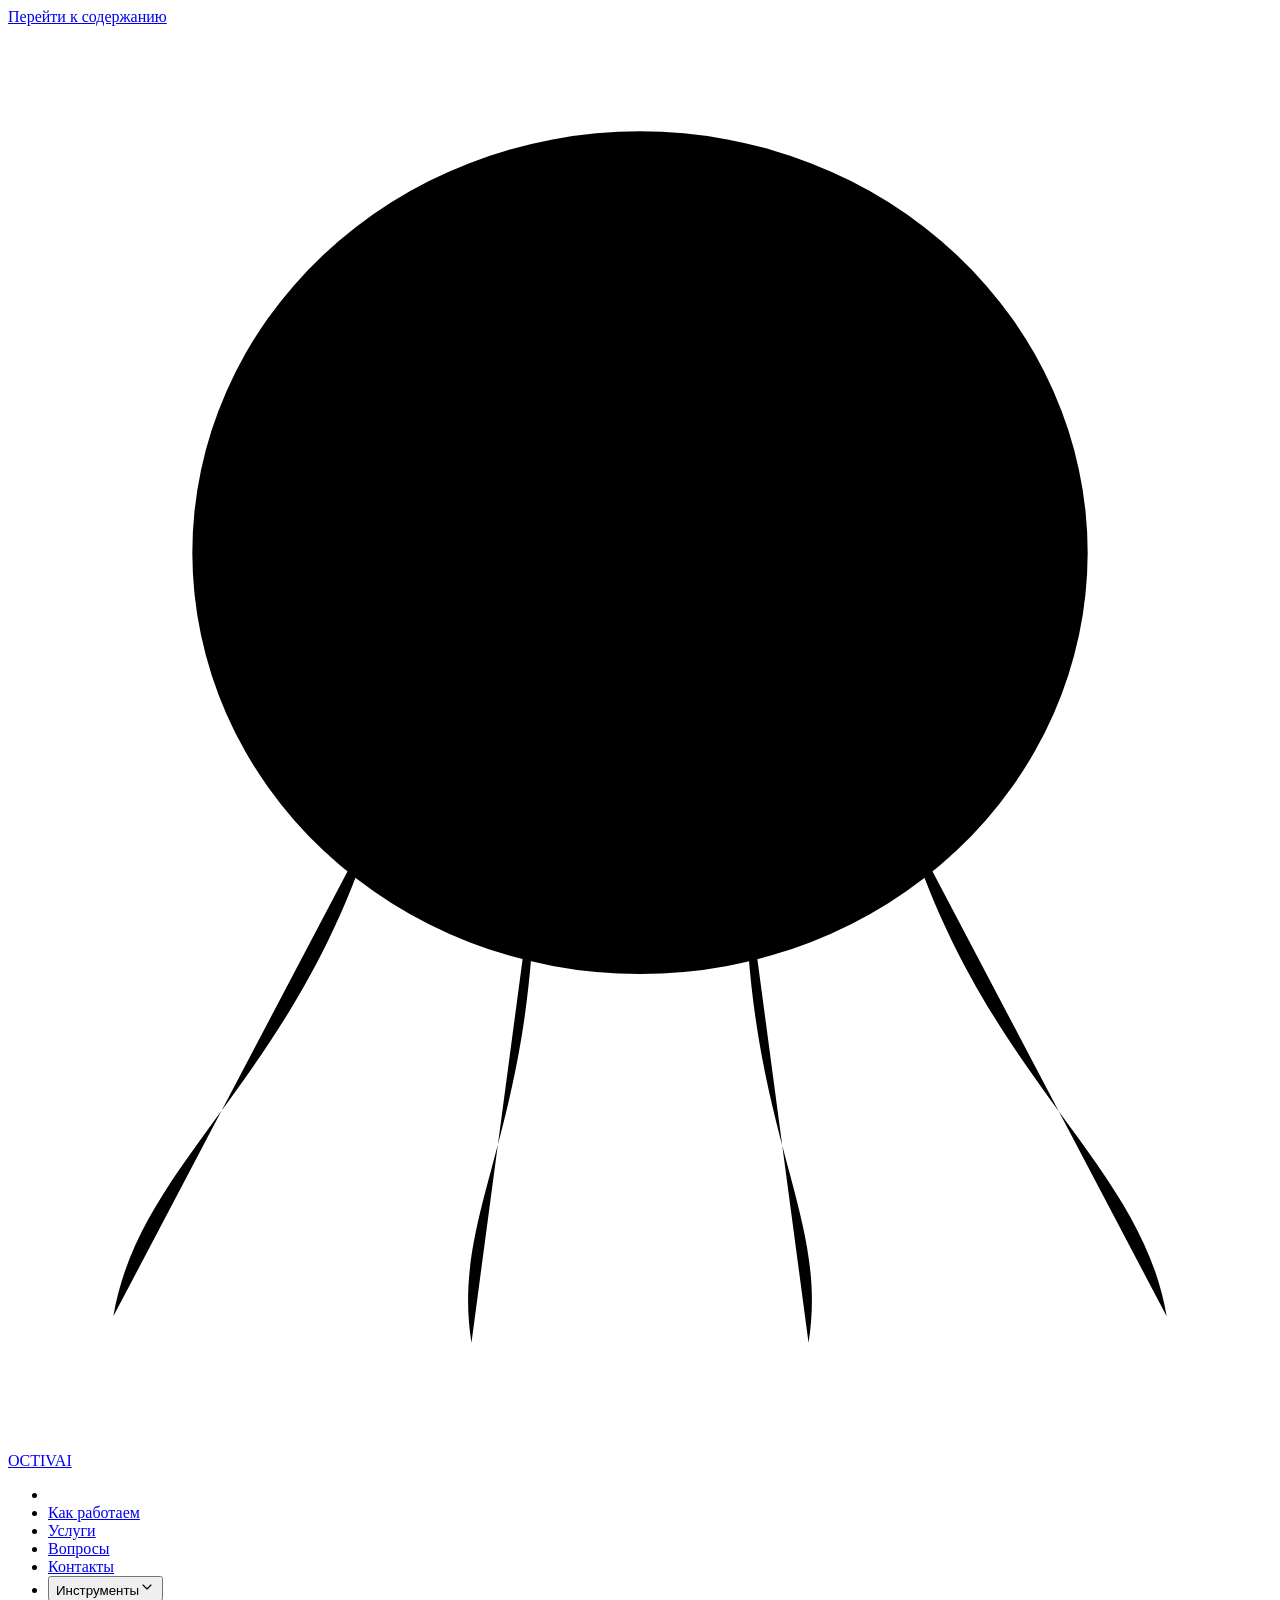
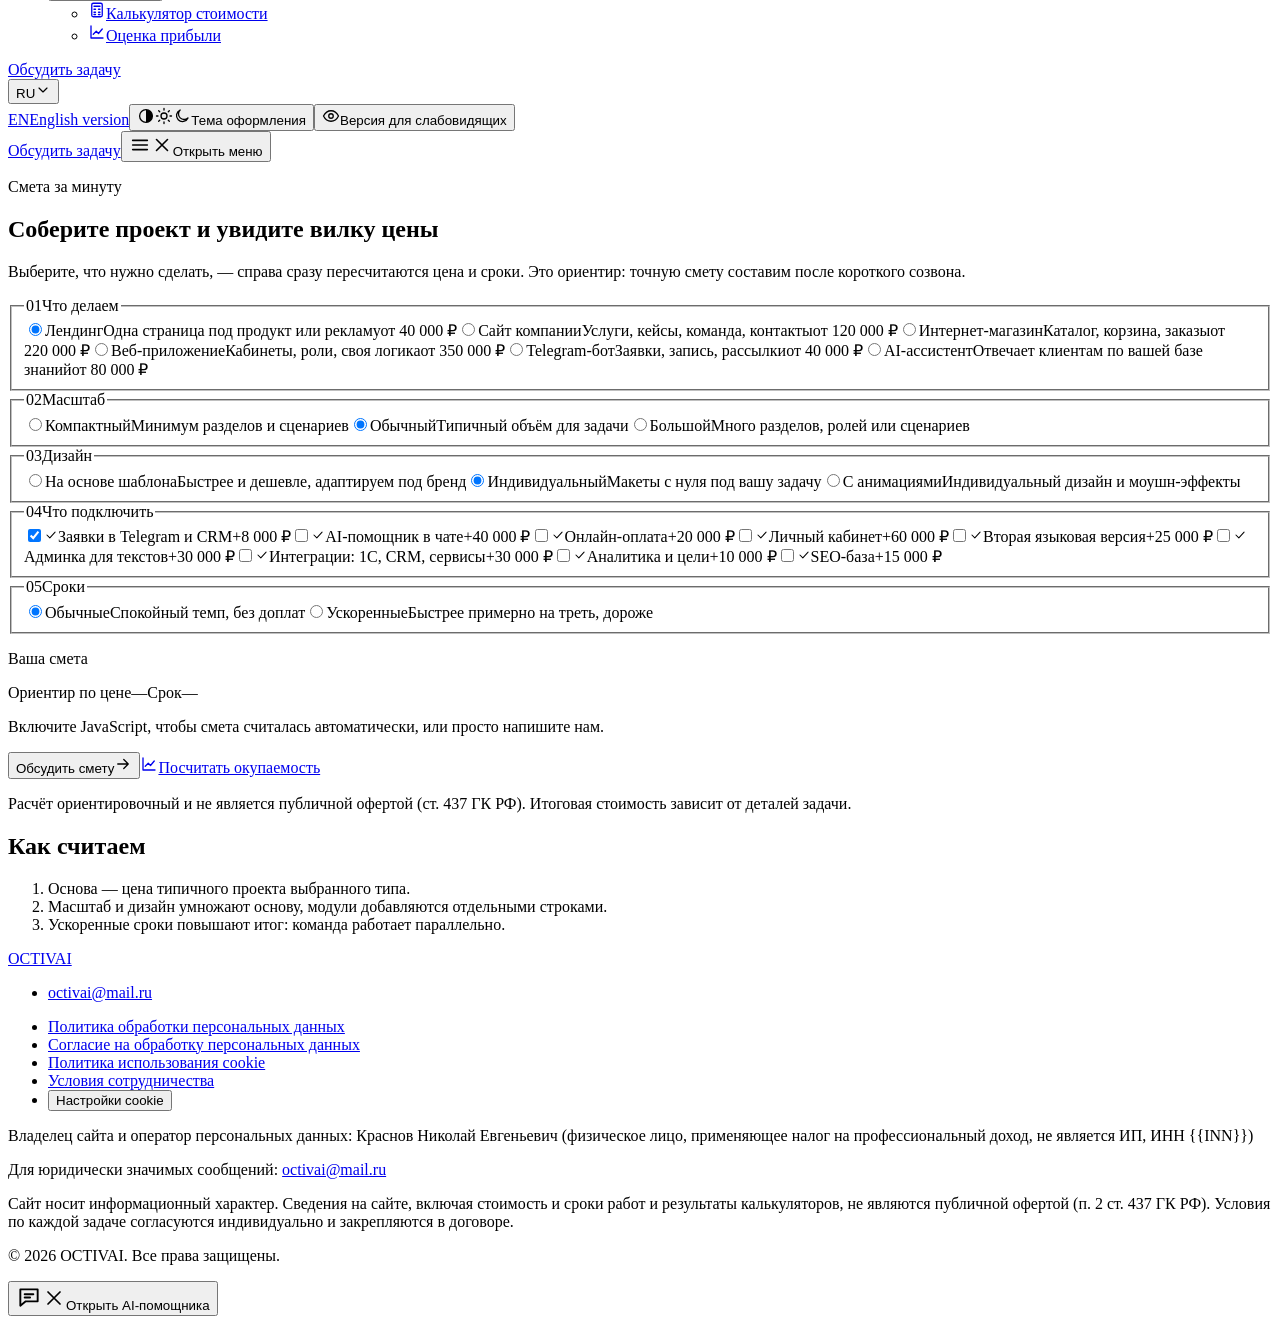
==== commit ac999240: "Сборка сайта 845d3e2" ====
--- a/calculator/index.html
+++ b/calculator/index.html
@@ -6,9 +6,9 @@
         var theme = localStorage.getItem("theme");
         if (theme === "light" || theme === "dark") document.documentElement.dataset.theme = theme;
       } catch (e) {}
-    </script><link rel="stylesheet" href="/studio-landing-demo/_astro/Base.BFYu5ljC.css"><link rel="stylesheet" href="/studio-landing-demo/_astro/CalculatorPage.BHQp2tHL.css"></head><body><script>
+    </script><link rel="stylesheet" href="/studio-landing-demo/_astro/Base.DFpOF0qj.css"><link rel="stylesheet" href="/studio-landing-demo/_astro/CalculatorPage.BHQp2tHL.css"></head><body><script>
       // Восстанавливаем режим для слабовидящих до отрисовки контента
       try {
         if (localStorage.getItem("a11y-mode") === "1") document.body.classList.add("a11y-mode");
       } catch (e) {}
-    </script><a class="skip-link" href="#main">Перейти к содержанию</a><div class="grain" aria-hidden="true" data-decor></div><header class="nav" data-nav data-astro-cid-wpvy4v7s><span class="nav__progress" aria-hidden="true" data-nav-progress data-astro-cid-wpvy4v7s></span><div class="nav__inner container" data-astro-cid-wpvy4v7s><a class="nav__logo" href="/studio-landing-demo/" aria-label="На главную" data-astro-cid-wpvy4v7s><!-- Знак-осьминог: тот же рисунок, что в public/favicon.svg и иконках (tools/make-images.py) --><svg class="nav__logo-mark" viewBox="4 3 24 27" aria-hidden="true" focusable="false" data-astro-cid-wpvy4v7s><path class="nav__logo-arms" d="M11 18c-1.5 5-4.5 6.5-5 9.5M14 19c0 5-1.6 6.5-1.2 9M18 19c0 5 1.6 6.5 1.2 9M21 18c1.5 5 4.5 6.5 5 9.5" data-astro-cid-wpvy4v7s></path><ellipse cx="16" cy="13" rx="8.5" ry="8" data-astro-cid-wpvy4v7s></ellipse><circle class="nav__logo-face" cx="13" cy="13.5" r="1.6" data-astro-cid-wpvy4v7s></circle><circle class="nav__logo-face" cx="19" cy="13.5" r="1.6" data-astro-cid-wpvy4v7s></circle><path class="nav__logo-smile" d="M14.9 16.9q1.1 1.2 2.2 0" data-astro-cid-wpvy4v7s></path></svg><span data-astro-cid-wpvy4v7s>OCTIVAI</span></a><nav class="nav__menu" id="navMenu" aria-label="Основное меню" data-nav-menu data-astro-cid-wpvy4v7s><ul class="nav__list" data-nav-list data-astro-cid-wpvy4v7s><li class="nav__indicator" aria-hidden="true" data-nav-indicator data-astro-cid-wpvy4v7s></li><li data-astro-cid-wpvy4v7s><a class="nav__link" href="/studio-landing-demo/#process" data-astro-cid-wpvy4v7s>Как работаем</a></li><li data-astro-cid-wpvy4v7s><a class="nav__link" href="/studio-landing-demo/#services" data-astro-cid-wpvy4v7s>Услуги</a></li><li data-astro-cid-wpvy4v7s><a class="nav__link" href="/studio-landing-demo/#faq" data-astro-cid-wpvy4v7s>Вопросы</a></li><li data-astro-cid-wpvy4v7s><a class="nav__link" href="/studio-landing-demo/#contacts" data-astro-cid-wpvy4v7s>Контакты</a></li><li class="nav__drop" data-astro-cid-wpvy4v7s><button class="nav__link nav__drop-btn" type="button" aria-expanded="false" aria-controls="navTools" data-nav-drop data-astro-cid-wpvy4v7s>Инструменты<svg width="16" height="16" viewBox="0 0 24 24" fill="none" stroke="currentColor" stroke-width="1.75" stroke-linecap="round" stroke-linejoin="round" aria-hidden="true" focusable="false"><path d="m6 9 6 6 6-6"/></svg></button><ul class="nav__drop-list glass" id="navTools" data-astro-cid-wpvy4v7s><li data-astro-cid-wpvy4v7s><a class="nav__drop-link" href="/studio-landing-demo/calculator" data-astro-cid-wpvy4v7s><svg width="18" height="18" viewBox="0 0 24 24" fill="none" stroke="currentColor" stroke-width="1.75" stroke-linecap="round" stroke-linejoin="round" aria-hidden="true" focusable="false"><rect x="5" y="3" width="14" height="18" rx="2"/><path d="M8 7h8M8 11h2M14 11h2M8 15h2M14 15h2M8 18h2M14 18h2"/></svg>Калькулятор стоимости</a></li><li data-astro-cid-wpvy4v7s><a class="nav__drop-link" href="/studio-landing-demo/profit" data-astro-cid-wpvy4v7s><svg width="18" height="18" viewBox="0 0 24 24" fill="none" stroke="currentColor" stroke-width="1.75" stroke-linecap="round" stroke-linejoin="round" aria-hidden="true" focusable="false"><path d="M4 20V4M4 20h16"/><path d="m7 15 4-4 3 3 5-6"/></svg>Оценка прибыли</a></li></ul></li></ul><a class="btn btn--accent nav__cta-mobile" href="/studio-landing-demo/#contacts" data-modal-open="contactModal" data-astro-cid-wpvy4v7s>Обсудить задачу</a></nav><div class="nav__actions" data-astro-cid-wpvy4v7s><a class="nav__icon-btn nav__lang" href="/studio-landing-demo/en/calculator/" hreflang="en" lang="en" aria-label="English version" title="English version" data-astro-cid-wpvy4v7s>EN</a><button class="nav__icon-btn nav__theme" type="button" title="Тема: как в системе. Нажмите, чтобы выбрать светлую" aria-label="Тема: как в системе. Нажмите, чтобы выбрать светлую" data-theme-toggle data-label-auto="Тема: как в системе. Нажмите, чтобы выбрать светлую" data-label-light="Тема: светлая. Нажмите, чтобы выбрать тёмную" data-label-dark="Тема: тёмная. Нажмите, чтобы вернуть системную" data-astro-cid-wpvy4v7s><svg class="nav__theme-auto" width="20" height="20" viewBox="0 0 24 24" fill="none" stroke="currentColor" stroke-width="1.75" stroke-linecap="round" stroke-linejoin="round" aria-hidden="true" focusable="false"><circle cx="12" cy="12" r="8.5"/><path d="M12 3.5v17a8.5 8.5 0 0 0 0-17z" fill="currentColor" stroke="none"/></svg><svg class="nav__theme-light" width="20" height="20" viewBox="0 0 24 24" fill="none" stroke="currentColor" stroke-width="1.75" stroke-linecap="round" stroke-linejoin="round" aria-hidden="true" focusable="false"><circle cx="12" cy="12" r="4"/><path d="M12 2v2M12 20v2M4.9 4.9l1.4 1.4M17.7 17.7l1.4 1.4M2 12h2M20 12h2M4.9 19.1l1.4-1.4M17.7 6.3l1.4-1.4"/></svg><svg class="nav__theme-dark" width="20" height="20" viewBox="0 0 24 24" fill="none" stroke="currentColor" stroke-width="1.75" stroke-linecap="round" stroke-linejoin="round" aria-hidden="true" focusable="false"><path d="M20 14.5A8 8 0 1 1 9.5 4a6.5 6.5 0 0 0 10.5 10.5z"/></svg></button><button class="nav__icon-btn" type="button" aria-pressed="false" title="Версия для слабовидящих" data-a11y-toggle data-astro-cid-wpvy4v7s><svg width="20" height="20" viewBox="0 0 24 24" fill="none" stroke="currentColor" stroke-width="1.75" stroke-linecap="round" stroke-linejoin="round" aria-hidden="true" focusable="false"><path d="M2 12s3.5-7 10-7 10 7 10 7-3.5 7-10 7S2 12 2 12z"/><circle cx="12" cy="12" r="3"/></svg><span class="sr-only" data-astro-cid-wpvy4v7s>Версия для слабовидящих</span></button><a class="btn btn--accent nav__cta" href="/studio-landing-demo/#contacts" data-modal-open="contactModal" data-astro-cid-wpvy4v7s>Обсудить задачу</a><button class="nav__icon-btn nav__burger" type="button" aria-expanded="false" aria-controls="navMenu" data-label-open="Открыть меню" data-label-close="Закрыть меню" data-nav-burger data-astro-cid-wpvy4v7s><svg class="nav__burger-open" width="22" height="22" viewBox="0 0 24 24" fill="none" stroke="currentColor" stroke-width="1.75" stroke-linecap="round" stroke-linejoin="round" aria-hidden="true" focusable="false"><path d="M4 7h16M4 12h16M4 17h16"/></svg><svg class="nav__burger-close" width="22" height="22" viewBox="0 0 24 24" fill="none" stroke="currentColor" stroke-width="1.75" stroke-linecap="round" stroke-linejoin="round" aria-hidden="true" focusable="false"><path d="M6 6l12 12M18 6 6 18"/></svg><span class="sr-only" data-nav-burger-label data-astro-cid-wpvy4v7s>Открыть меню</span></button></div></div></header><main id="main"><section class="section calc-page" data-astro-cid-7vfsnudc><div class="container" data-astro-cid-7vfsnudc><header class="calc-page__head" data-astro-cid-7vfsnudc><p class="kicker" data-astro-cid-7vfsnudc>Смета за минуту</p><h1 class="section__title" data-astro-cid-7vfsnudc>Соберите проект и увидите вилку цены</h1><p class="section__lead" data-astro-cid-7vfsnudc>Выберите, что нужно сделать, — справа сразу пересчитаются цена и сроки. Это ориентир: точную смету составим после короткого созвона.</p></header><form class="calc" data-calc data-lang="ru" aria-label="Калькулятор стоимости проекта" data-astro-cid-7vfsnudc><div class="calc__form" data-astro-cid-7vfsnudc><fieldset class="calc__group" data-astro-cid-7vfsnudc><legend class="calc__legend" data-astro-cid-7vfsnudc><span data-astro-cid-7vfsnudc>01</span>Что делаем</legend><div class="calc__types" data-astro-cid-7vfsnudc><label class="opt opt--type" data-astro-cid-7vfsnudc><input type="radio" name="type" value="landing" checked data-astro-cid-7vfsnudc><span class="opt__body" data-astro-cid-7vfsnudc><span class="opt__title" data-astro-cid-7vfsnudc>Лендинг</span><span class="opt__desc" data-astro-cid-7vfsnudc>Одна страница под продукт или рекламу</span><span class="opt__price" data-astro-cid-7vfsnudc>от 40 000 ₽</span></span></label><label class="opt opt--type" data-astro-cid-7vfsnudc><input type="radio" name="type" value="corporate" data-astro-cid-7vfsnudc><span class="opt__body" data-astro-cid-7vfsnudc><span class="opt__title" data-astro-cid-7vfsnudc>Сайт компании</span><span class="opt__desc" data-astro-cid-7vfsnudc>Услуги, кейсы, команда, контакты</span><span class="opt__price" data-astro-cid-7vfsnudc>от 120 000 ₽</span></span></label><label class="opt opt--type" data-astro-cid-7vfsnudc><input type="radio" name="type" value="shop" data-astro-cid-7vfsnudc><span class="opt__body" data-astro-cid-7vfsnudc><span class="opt__title" data-astro-cid-7vfsnudc>Интернет-магазин</span><span class="opt__desc" data-astro-cid-7vfsnudc>Каталог, корзина, заказы</span><span class="opt__price" data-astro-cid-7vfsnudc>от 220 000 ₽</span></span></label><label class="opt opt--type" data-astro-cid-7vfsnudc><input type="radio" name="type" value="app" data-astro-cid-7vfsnudc><span class="opt__body" data-astro-cid-7vfsnudc><span class="opt__title" data-astro-cid-7vfsnudc>Веб-приложение</span><span class="opt__desc" data-astro-cid-7vfsnudc>Кабинеты, роли, своя логика</span><span class="opt__price" data-astro-cid-7vfsnudc>от 350 000 ₽</span></span></label><label class="opt opt--type" data-astro-cid-7vfsnudc><input type="radio" name="type" value="bot" data-astro-cid-7vfsnudc><span class="opt__body" data-astro-cid-7vfsnudc><span class="opt__title" data-astro-cid-7vfsnudc>Telegram-бот</span><span class="opt__desc" data-astro-cid-7vfsnudc>Заявки, запись, рассылки</span><span class="opt__price" data-astro-cid-7vfsnudc>от 40 000 ₽</span></span></label><label class="opt opt--type" data-astro-cid-7vfsnudc><input type="radio" name="type" value="ai" data-astro-cid-7vfsnudc><span class="opt__body" data-astro-cid-7vfsnudc><span class="opt__title" data-astro-cid-7vfsnudc>AI-ассистент</span><span class="opt__desc" data-astro-cid-7vfsnudc>Отвечает клиентам по вашей базе знаний</span><span class="opt__price" data-astro-cid-7vfsnudc>от 80 000 ₽</span></span></label></div></fieldset><fieldset class="calc__group" data-astro-cid-7vfsnudc><legend class="calc__legend" data-astro-cid-7vfsnudc><span data-astro-cid-7vfsnudc>02</span>Масштаб</legend><div class="calc__seg" data-astro-cid-7vfsnudc><label class="opt opt--seg" data-astro-cid-7vfsnudc><input type="radio" name="size" value="compact" data-astro-cid-7vfsnudc><span class="opt__body" data-astro-cid-7vfsnudc><span class="opt__title" data-astro-cid-7vfsnudc>Компактный</span><span class="opt__desc" data-astro-cid-7vfsnudc>Минимум разделов и сценариев</span></span></label><label class="opt opt--seg" data-astro-cid-7vfsnudc><input type="radio" name="size" value="standard" checked data-astro-cid-7vfsnudc><span class="opt__body" data-astro-cid-7vfsnudc><span class="opt__title" data-astro-cid-7vfsnudc>Обычный</span><span class="opt__desc" data-astro-cid-7vfsnudc>Типичный объём для задачи</span></span></label><label class="opt opt--seg" data-astro-cid-7vfsnudc><input type="radio" name="size" value="large" data-astro-cid-7vfsnudc><span class="opt__body" data-astro-cid-7vfsnudc><span class="opt__title" data-astro-cid-7vfsnudc>Большой</span><span class="opt__desc" data-astro-cid-7vfsnudc>Много разделов, ролей или сценариев</span></span></label></div></fieldset><fieldset class="calc__group" data-astro-cid-7vfsnudc><legend class="calc__legend" data-astro-cid-7vfsnudc><span data-astro-cid-7vfsnudc>03</span>Дизайн</legend><div class="calc__seg" data-astro-cid-7vfsnudc><label class="opt opt--seg" data-astro-cid-7vfsnudc><input type="radio" name="design" value="template" data-astro-cid-7vfsnudc><span class="opt__body" data-astro-cid-7vfsnudc><span class="opt__title" data-astro-cid-7vfsnudc>На основе шаблона</span><span class="opt__desc" data-astro-cid-7vfsnudc>Быстрее и дешевле, адаптируем под бренд</span></span></label><label class="opt opt--seg" data-astro-cid-7vfsnudc><input type="radio" name="design" value="custom" checked data-astro-cid-7vfsnudc><span class="opt__body" data-astro-cid-7vfsnudc><span class="opt__title" data-astro-cid-7vfsnudc>Индивидуальный</span><span class="opt__desc" data-astro-cid-7vfsnudc>Макеты с нуля под вашу задачу</span></span></label><label class="opt opt--seg" data-astro-cid-7vfsnudc><input type="radio" name="design" value="motion" data-astro-cid-7vfsnudc><span class="opt__body" data-astro-cid-7vfsnudc><span class="opt__title" data-astro-cid-7vfsnudc>С анимациями</span><span class="opt__desc" data-astro-cid-7vfsnudc>Индивидуальный дизайн и моушн-эффекты</span></span></label></div></fieldset><fieldset class="calc__group" data-astro-cid-7vfsnudc><legend class="calc__legend" data-astro-cid-7vfsnudc><span data-astro-cid-7vfsnudc>04</span>Что подключить</legend><div class="calc__mods" data-astro-cid-7vfsnudc><label class="chip" data-mod="leads" data-astro-cid-7vfsnudc><input type="checkbox" name="mod" value="leads" checked data-astro-cid-7vfsnudc><span class="chip__box" aria-hidden="true" data-astro-cid-7vfsnudc><svg width="14" height="14" viewBox="0 0 24 24" fill="none" stroke="currentColor" stroke-width="1.75" stroke-linecap="round" stroke-linejoin="round" aria-hidden="true" focusable="false"><path d="m5 12 5 5 9-10"/></svg></span><span class="chip__title" data-astro-cid-7vfsnudc>Заявки в Telegram и CRM</span><span class="chip__price" data-astro-cid-7vfsnudc>+8 000 ₽</span></label><label class="chip" data-mod="ai" data-astro-cid-7vfsnudc><input type="checkbox" name="mod" value="ai" data-astro-cid-7vfsnudc><span class="chip__box" aria-hidden="true" data-astro-cid-7vfsnudc><svg width="14" height="14" viewBox="0 0 24 24" fill="none" stroke="currentColor" stroke-width="1.75" stroke-linecap="round" stroke-linejoin="round" aria-hidden="true" focusable="false"><path d="m5 12 5 5 9-10"/></svg></span><span class="chip__title" data-astro-cid-7vfsnudc>AI-помощник в чате</span><span class="chip__price" data-astro-cid-7vfsnudc>+40 000 ₽</span></label><label class="chip" data-mod="payment" data-astro-cid-7vfsnudc><input type="checkbox" name="mod" value="payment" data-astro-cid-7vfsnudc><span class="chip__box" aria-hidden="true" data-astro-cid-7vfsnudc><svg width="14" height="14" viewBox="0 0 24 24" fill="none" stroke="currentColor" stroke-width="1.75" stroke-linecap="round" stroke-linejoin="round" aria-hidden="true" focusable="false"><path d="m5 12 5 5 9-10"/></svg></span><span class="chip__title" data-astro-cid-7vfsnudc>Онлайн-оплата</span><span class="chip__price" data-astro-cid-7vfsnudc>+20 000 ₽</span></label><label class="chip" data-mod="account" data-astro-cid-7vfsnudc><input type="checkbox" name="mod" value="account" data-astro-cid-7vfsnudc><span class="chip__box" aria-hidden="true" data-astro-cid-7vfsnudc><svg width="14" height="14" viewBox="0 0 24 24" fill="none" stroke="currentColor" stroke-width="1.75" stroke-linecap="round" stroke-linejoin="round" aria-hidden="true" focusable="false"><path d="m5 12 5 5 9-10"/></svg></span><span class="chip__title" data-astro-cid-7vfsnudc>Личный кабинет</span><span class="chip__price" data-astro-cid-7vfsnudc>+60 000 ₽</span></label><label class="chip" data-mod="i18n" data-astro-cid-7vfsnudc><input type="checkbox" name="mod" value="i18n" data-astro-cid-7vfsnudc><span class="chip__box" aria-hidden="true" data-astro-cid-7vfsnudc><svg width="14" height="14" viewBox="0 0 24 24" fill="none" stroke="currentColor" stroke-width="1.75" stroke-linecap="round" stroke-linejoin="round" aria-hidden="true" focusable="false"><path d="m5 12 5 5 9-10"/></svg></span><span class="chip__title" data-astro-cid-7vfsnudc>Вторая языковая версия</span><span class="chip__price" data-astro-cid-7vfsnudc>+25 000 ₽</span></label><label class="chip" data-mod="cms" data-astro-cid-7vfsnudc><input type="checkbox" name="mod" value="cms" data-astro-cid-7vfsnudc><span class="chip__box" aria-hidden="true" data-astro-cid-7vfsnudc><svg width="14" height="14" viewBox="0 0 24 24" fill="none" stroke="currentColor" stroke-width="1.75" stroke-linecap="round" stroke-linejoin="round" aria-hidden="true" focusable="false"><path d="m5 12 5 5 9-10"/></svg></span><span class="chip__title" data-astro-cid-7vfsnudc>Админка для текстов</span><span class="chip__price" data-astro-cid-7vfsnudc>+30 000 ₽</span></label><label class="chip" data-mod="integrations" data-astro-cid-7vfsnudc><input type="checkbox" name="mod" value="integrations" data-astro-cid-7vfsnudc><span class="chip__box" aria-hidden="true" data-astro-cid-7vfsnudc><svg width="14" height="14" viewBox="0 0 24 24" fill="none" stroke="currentColor" stroke-width="1.75" stroke-linecap="round" stroke-linejoin="round" aria-hidden="true" focusable="false"><path d="m5 12 5 5 9-10"/></svg></span><span class="chip__title" data-astro-cid-7vfsnudc>Интеграции: 1С, CRM, сервисы</span><span class="chip__price" data-astro-cid-7vfsnudc>+30 000 ₽</span></label><label class="chip" data-mod="analytics" data-astro-cid-7vfsnudc><input type="checkbox" name="mod" value="analytics" data-astro-cid-7vfsnudc><span class="chip__box" aria-hidden="true" data-astro-cid-7vfsnudc><svg width="14" height="14" viewBox="0 0 24 24" fill="none" stroke="currentColor" stroke-width="1.75" stroke-linecap="round" stroke-linejoin="round" aria-hidden="true" focusable="false"><path d="m5 12 5 5 9-10"/></svg></span><span class="chip__title" data-astro-cid-7vfsnudc>Аналитика и цели</span><span class="chip__price" data-astro-cid-7vfsnudc>+10 000 ₽</span></label><label class="chip" data-mod="seo" data-astro-cid-7vfsnudc><input type="checkbox" name="mod" value="seo" data-astro-cid-7vfsnudc><span class="chip__box" aria-hidden="true" data-astro-cid-7vfsnudc><svg width="14" height="14" viewBox="0 0 24 24" fill="none" stroke="currentColor" stroke-width="1.75" stroke-linecap="round" stroke-linejoin="round" aria-hidden="true" focusable="false"><path d="m5 12 5 5 9-10"/></svg></span><span class="chip__title" data-astro-cid-7vfsnudc>SEO-база</span><span class="chip__price" data-astro-cid-7vfsnudc>+15 000 ₽</span></label></div></fieldset><fieldset class="calc__group" data-astro-cid-7vfsnudc><legend class="calc__legend" data-astro-cid-7vfsnudc><span data-astro-cid-7vfsnudc>05</span>Сроки</legend><div class="calc__seg calc__seg--two" data-astro-cid-7vfsnudc><label class="opt opt--seg" data-astro-cid-7vfsnudc><input type="radio" name="speed" value="normal" checked data-astro-cid-7vfsnudc><span class="opt__body" data-astro-cid-7vfsnudc><span class="opt__title" data-astro-cid-7vfsnudc>Обычные</span><span class="opt__desc" data-astro-cid-7vfsnudc>Спокойный темп, без доплат</span></span></label><label class="opt opt--seg" data-astro-cid-7vfsnudc><input type="radio" name="speed" value="fast" data-astro-cid-7vfsnudc><span class="opt__body" data-astro-cid-7vfsnudc><span class="opt__title" data-astro-cid-7vfsnudc>Ускоренные</span><span class="opt__desc" data-astro-cid-7vfsnudc>Быстрее примерно на треть, дороже</span></span></label></div></fieldset></div><aside class="calc__sum" id="calcSum" aria-labelledby="calcSumTitle" data-astro-cid-7vfsnudc><div class="sum glass" data-astro-cid-7vfsnudc><p class="sum__title" id="calcSumTitle" data-astro-cid-7vfsnudc>Ваша смета</p><div class="sum__total" aria-live="polite" data-astro-cid-7vfsnudc><span class="sum__label" data-astro-cid-7vfsnudc>Ориентир по цене</span><output class="sum__price" data-sum-price data-astro-cid-7vfsnudc>—</output><span class="sum__label" data-astro-cid-7vfsnudc>Срок</span><output class="sum__weeks" data-sum-weeks data-astro-cid-7vfsnudc>—</output></div><ol class="sum__lines" data-sum-lines data-astro-cid-7vfsnudc></ol><p class="sum__nojs" data-astro-cid-7vfsnudc>Включите JavaScript, чтобы смета считалась автоматически, или просто напишите нам.</p><div class="sum__actions" data-astro-cid-7vfsnudc><button class="btn btn--accent" type="button" data-modal-open="contactModal" data-calc-send data-astro-cid-7vfsnudc>Обсудить смету<svg width="18" height="18" viewBox="0 0 24 24" fill="none" stroke="currentColor" stroke-width="1.75" stroke-linecap="round" stroke-linejoin="round" aria-hidden="true" focusable="false"><path d="M5 12h14M13 6l6 6-6 6"/></svg></button><a class="btn btn--ghost" href="/studio-landing-demo/profit" data-astro-cid-7vfsnudc><svg width="18" height="18" viewBox="0 0 24 24" fill="none" stroke="currentColor" stroke-width="1.75" stroke-linecap="round" stroke-linejoin="round" aria-hidden="true" focusable="false"><path d="M4 20V4M4 20h16"/><path d="m7 15 4-4 3 3 5-6"/></svg>Посчитать окупаемость</a></div><p class="sum__note" data-astro-cid-7vfsnudc>Расчёт ориентировочный и не является публичной офертой (ст. 437 ГК РФ). Итоговая стоимость зависит от деталей задачи.</p></div></aside></form><!-- Телефон: итог всегда виден внизу экрана, по нажатию — к смете --><a class="calc-bar" href="#calcSum" data-calc-bar hidden data-astro-cid-7vfsnudc><span class="calc-bar__label" data-astro-cid-7vfsnudc>Ориентир по цене</span><span class="calc-bar__price" data-bar-price data-astro-cid-7vfsnudc>—</span><svg width="18" height="18" viewBox="0 0 24 24" fill="none" stroke="currentColor" stroke-width="1.75" stroke-linecap="round" stroke-linejoin="round" aria-hidden="true" focusable="false"><path d="M5 12h14M13 6l6 6-6 6"/></svg></a><section class="calc-how" aria-labelledby="calcHowTitle" data-astro-cid-7vfsnudc><h2 class="calc-how__title" id="calcHowTitle" data-astro-cid-7vfsnudc>Как считаем</h2><ol class="calc-how__list" data-astro-cid-7vfsnudc><li data-astro-cid-7vfsnudc>Основа — цена типичного проекта выбранного типа.</li><li data-astro-cid-7vfsnudc>Масштаб и дизайн умножают основу, модули добавляются отдельными строками.</li><li data-astro-cid-7vfsnudc>Ускоренные сроки повышают итог: команда работает параллельно.</li></ol></section></div></section><template data-calc-i18n data-astro-cid-7vfsnudc><span data-k="base" data-astro-cid-7vfsnudc>Основа</span><span data-k="size" data-astro-cid-7vfsnudc>Масштаб</span><span data-k="design" data-astro-cid-7vfsnudc>Дизайн</span><span data-k="speed" data-astro-cid-7vfsnudc>Ускорение</span><span data-k="rub" data-astro-cid-7vfsnudc>₽</span><span data-k="weeks" data-astro-cid-7vfsnudc>нед.</span><span data-k="intro" data-astro-cid-7vfsnudc>Смета из калькулятора</span></template></main><footer class="footer" data-octo-avoid data-astro-cid-jo6i4kqk><div class="container" data-astro-cid-jo6i4kqk><div class="footer__top" data-astro-cid-jo6i4kqk><a class="footer__brand" href="/studio-landing-demo/" data-astro-cid-jo6i4kqk>OCTIVAI</a><ul class="footer__contacts" data-astro-cid-jo6i4kqk><li data-astro-cid-jo6i4kqk><a href="mailto:octivai@mail.ru" data-copied="Адрес скопирован" data-astro-cid-jo6i4kqk><span data-copy-label data-astro-cid-jo6i4kqk>octivai@mail.ru</span></a></li></ul></div><nav class="footer__docs" aria-label="Документы" data-astro-cid-jo6i4kqk><ul data-astro-cid-jo6i4kqk><li data-astro-cid-jo6i4kqk><a href="/studio-landing-demo/privacy" data-astro-cid-jo6i4kqk>Политика обработки персональных данных</a></li><li data-astro-cid-jo6i4kqk><a href="/studio-landing-demo/consent" data-astro-cid-jo6i4kqk>Согласие на обработку персональных данных</a></li><li data-astro-cid-jo6i4kqk><a href="/studio-landing-demo/cookies" data-astro-cid-jo6i4kqk>Политика использования cookie</a></li><li data-astro-cid-jo6i4kqk><a href="/studio-landing-demo/terms" data-astro-cid-jo6i4kqk>Условия сотрудничества</a></li><li data-astro-cid-jo6i4kqk><button class="footer__cookie" type="button" data-cookie-settings data-astro-cid-jo6i4kqk>Настройки cookie</button></li></ul></nav><div class="footer__legal" data-astro-cid-jo6i4kqk><!-- Владелец и оператор ПД, адрес для юридически значимых сообщений (ст. 165.1 ГК РФ; порядок — в «Условиях сотрудничества», раздел 6) --><p data-astro-cid-jo6i4kqk>Владелец сайта и оператор персональных данных: Краснов Николай Евгеньевич (физическое лицо, применяющее налог на профессиональный доход, не является ИП, ИНН {{INN}})</p><p data-astro-cid-jo6i4kqk>Для юридически значимых сообщений: <a href="mailto:octivai@mail.ru" data-copied="Адрес скопирован" data-astro-cid-jo6i4kqk><span data-copy-label data-astro-cid-jo6i4kqk>octivai@mail.ru</span></a></p><p class="footer__disclaimer" data-astro-cid-jo6i4kqk>Сайт носит информационный характер. Сведения на сайте, включая стоимость и сроки работ и результаты калькуляторов, не являются публичной офертой (п. 2 ст. 437 ГК РФ). Условия по каждой задаче согласуются индивидуально и закрепляются в договоре.</p><p data-astro-cid-jo6i4kqk>© 2026 OCTIVAI. Все права защищены.</p></div></div></footer><!-- Цифровой осьминог (scripts/octopus.ts): за содержимым, над фоном секций --><canvas class="octopus" aria-hidden="true" data-decor data-octopus hidden></canvas><div class="chat" data-chat data-texts="{&quot;you&quot;:&quot;Вы:&quot;,&quot;bot&quot;:&quot;Помощник:&quot;,&quot;typing&quot;:&quot;Помощник печатает…&quot;,&quot;masked&quot;:&quot;Контакты из сообщения скрыты и не сохранены. Чтобы оставить контакт, воспользуйтесь формой заявки.&quot;,&quot;unavailable&quot;:&quot;Чат сейчас недоступен. Напишите нам в Telegram или оставьте заявку.&quot;,&quot;busy&quot;:&quot;Помощник сейчас перегружен. Попробуйте позже или напишите нам в Telegram.&quot;,&quot;rate&quot;:&quot;Слишком много сообщений подряд. Подождите минуту и попробуйте снова.&quot;,&quot;chat_limit&quot;:&quot;Диалог получился длинным — давайте продолжим с командой: оставьте заявку или напишите в Telegram.&quot;,&quot;server&quot;:&quot;Не удалось получить ответ. Попробуйте ещё раз.&quot;}" data-astro-cid-pmyxn7tj><div class="chat__teaser" hidden data-chat-teaser data-astro-cid-pmyxn7tj><button class="chat__teaser-text" type="button" data-chat-teaser-open data-astro-cid-pmyxn7tj>Есть вопрос? Спросите AI-помощника</button><button class="chat__teaser-close" type="button" data-chat-teaser-close data-astro-cid-pmyxn7tj><svg width="16" height="16" viewBox="0 0 24 24" fill="none" stroke="currentColor" stroke-width="1.75" stroke-linecap="round" stroke-linejoin="round" aria-hidden="true" focusable="false"><path d="M6 6l12 12M18 6 6 18"/></svg><span class="sr-only" data-astro-cid-pmyxn7tj>Скрыть подсказку</span></button></div><section class="chat__panel glass" id="chatPanel" role="dialog" aria-labelledby="chatTitle" hidden data-chat-panel data-astro-cid-pmyxn7tj><header class="chat__head" data-astro-cid-pmyxn7tj><span class="chat__avatar" aria-hidden="true" data-astro-cid-pmyxn7tj><svg width="22" height="22" viewBox="0 0 24 24" fill="none" stroke="currentColor" stroke-width="1.75" stroke-linecap="round" stroke-linejoin="round" aria-hidden="true" focusable="false"><path d="M12 3c.6 4.2 2.8 6.4 7 7-4.2.6-6.4 2.8-7 7-.6-4.2-2.8-6.4-7-7 4.2-.6 6.4-2.8 7-7z"/><path d="M19 15.5c.3 1.6 1 2.3 2.5 2.5-1.6.3-2.3 1-2.5 2.5-.3-1.6-1-2.3-2.5-2.5 1.6-.3 2.3-1 2.5-2.5z"/></svg></span><div class="chat__heading" data-astro-cid-pmyxn7tj><h2 class="chat__title" id="chatTitle" data-astro-cid-pmyxn7tj>AI-помощник</h2><p class="chat__subtitle" data-astro-cid-pmyxn7tj>Отвечает нейросеть — может ошибаться</p></div><button class="chat__icon-btn" type="button" data-chat-reset title="Начать диалог заново" data-astro-cid-pmyxn7tj><svg width="18" height="18" viewBox="0 0 24 24" fill="none" stroke="currentColor" stroke-width="1.75" stroke-linecap="round" stroke-linejoin="round" aria-hidden="true" focusable="false"><path d="M20 12a8 8 0 1 1-2.3-5.7"/><path d="M20 4v4h-4"/></svg><span class="sr-only" data-astro-cid-pmyxn7tj>Начать диалог заново</span></button><button class="chat__icon-btn" type="button" data-chat-close title="Свернуть чат" data-astro-cid-pmyxn7tj><svg width="18" height="18" viewBox="0 0 24 24" fill="none" stroke="currentColor" stroke-width="1.75" stroke-linecap="round" stroke-linejoin="round" aria-hidden="true" focusable="false"><path d="M6 6l12 12M18 6 6 18"/></svg><span class="sr-only" data-astro-cid-pmyxn7tj>Свернуть чат</span></button></header><div class="chat__log" role="log" aria-live="polite" tabindex="0" data-chat-log data-astro-cid-pmyxn7tj><div class="chat__msg chat__msg--bot" data-chat-greeting data-astro-cid-pmyxn7tj><span class="sr-only" data-astro-cid-pmyxn7tj>Помощник:</span><p data-astro-cid-pmyxn7tj>Здравствуйте! Я AI-помощник студии. Расскажу об услугах и о том, как мы работаем. Что хотите узнать?</p></div></div><div class="chat__suggest" data-chat-suggest data-astro-cid-pmyxn7tj><button class="chat__chip" type="button" data-chat-suggestion data-astro-cid-pmyxn7tj>Что вы делаете?</button><button class="chat__chip" type="button" data-chat-suggestion data-astro-cid-pmyxn7tj>Как проходит работа над проектом?</button><button class="chat__chip" type="button" data-chat-suggestion data-astro-cid-pmyxn7tj>Чем бизнесу поможет AI-ассистент?</button></div><form class="chat__form" data-chat-form data-astro-cid-pmyxn7tj><label class="sr-only" for="chatInput" data-astro-cid-pmyxn7tj>Ваш вопрос</label><textarea class="chat__input" id="chatInput" name="message" rows="1" maxlength="1000" placeholder="Напишите вопрос…" enterkeyhint="send" data-chat-input data-astro-cid-pmyxn7tj></textarea><button class="chat__send" type="submit" data-chat-send data-astro-cid-pmyxn7tj><svg width="20" height="20" viewBox="0 0 24 24" fill="none" stroke="currentColor" stroke-width="1.75" stroke-linecap="round" stroke-linejoin="round" aria-hidden="true" focusable="false"><path d="M21 3 3 10.5l7 2.5 2.5 7z"/><path d="m10 13 4.5-4.5"/></svg><span class="sr-only" data-astro-cid-pmyxn7tj>Отправить</span></button></form><p class="chat__note" data-astro-cid-pmyxn7tj>Не пишите в чат телефон, почту и другие личные данные. <button class="chat__link" type="button" data-modal-open="contactModal" data-astro-cid-pmyxn7tj>Оставить заявку</button></p></section><button class="chat__fab" type="button" aria-expanded="false" aria-controls="chatPanel" data-chat-toggle data-astro-cid-pmyxn7tj><span class="chat__fab-open" data-astro-cid-pmyxn7tj><svg width="26" height="26" viewBox="0 0 24 24" fill="none" stroke="currentColor" stroke-width="1.75" stroke-linecap="round" stroke-linejoin="round" aria-hidden="true" focusable="false"><path d="M4 5h16v11H9l-5 4z"/><path d="M8 9.5h8M8 12.5h5"/></svg></span><span class="chat__fab-close" data-astro-cid-pmyxn7tj><svg width="24" height="24" viewBox="0 0 24 24" fill="none" stroke="currentColor" stroke-width="1.75" stroke-linecap="round" stroke-linejoin="round" aria-hidden="true" focusable="false"><path d="M6 6l12 12M18 6 6 18"/></svg></span><span class="sr-only" data-astro-cid-pmyxn7tj>Открыть AI-помощника</span></button></div><button class="admin-btn" type="button" data-admin-open title="Вход для администратора" data-astro-cid-kd5mlq7z><svg width="16" height="16" viewBox="0 0 24 24" fill="none" stroke="currentColor" stroke-width="1.75" stroke-linecap="round" stroke-linejoin="round" aria-hidden="true" focusable="false"><rect x="5" y="11" width="14" height="10" rx="2"/><path d="M8 11V8a4 4 0 0 1 8 0v3"/></svg><span class="sr-only" data-astro-cid-kd5mlq7z>Вход для администратора</span></button><dialog class="modal modal--md" id="adminLogin" aria-labelledby="adminLoginTitle" data-modal data-astro-cid-limcatzk><div class="modal__panel glass" data-astro-cid-limcatzk><header class="modal__head" data-astro-cid-limcatzk><h2 class="modal__title" id="adminLoginTitle" data-modal-title data-astro-cid-limcatzk>Вход для администратора</h2><button class="modal__close" type="button" data-modal-close data-astro-cid-limcatzk><svg width="20" height="20" viewBox="0 0 24 24" fill="none" stroke="currentColor" stroke-width="1.75" stroke-linecap="round" stroke-linejoin="round" aria-hidden="true" focusable="false"><path d="M6 6l12 12M18 6 6 18"/></svg><span class="sr-only" data-astro-cid-limcatzk>Закрыть</span></button></header><div class="modal__body" data-modal-body data-astro-cid-limcatzk><form class="admin-login" data-admin-login novalidate data-astro-cid-kd5mlq7z><!-- Имя пользователя нужно менеджерам паролей; на сервер не отправляется --><input class="sr-only" type="text" name="username" value="admin" autocomplete="username" tabindex="-1" aria-hidden="true" readonly data-astro-cid-kd5mlq7z><label class="admin-login__label" for="adminPassword" data-astro-cid-kd5mlq7z>Пароль</label><input class="admin-login__input" id="adminPassword" name="password" type="password" autocomplete="current-password" required maxlength="200" aria-describedby="adminLoginError" data-astro-cid-kd5mlq7z><p class="admin-login__error" id="adminLoginError" role="alert" data-admin-error data-astro-cid-kd5mlq7z></p><button class="btn btn--accent" type="submit" data-admin-submit data-astro-cid-kd5mlq7z>Войти</button></form></div></div></dialog><section class="cookie glass" aria-label="Согласие на использование cookie" hidden data-cookie data-astro-cid-hq3mgpmn><p class="cookie__text" data-astro-cid-hq3mgpmn>Мы используем cookie и похожие технологии. Необходимые нужны для работы сайта, аналитические включаются только с вашего согласия и помогают понять, какие страницы полезны. <a href="/studio-landing-demo/cookies" hreflang="ru" data-astro-cid-hq3mgpmn>Подробнее о cookie</a></p><div class="cookie__actions" data-astro-cid-hq3mgpmn><button class="btn btn--ghost cookie__btn" type="button" data-cookie-reject data-astro-cid-hq3mgpmn>Отклонить</button><button class="btn btn--ghost cookie__btn" type="button" data-cookie-accept data-astro-cid-hq3mgpmn>Принять</button></div></section><div class="ios-hint glass" role="status" hidden data-ios-install data-astro-cid-svypbgip><img class="ios-hint__icon" src="/studio-landing-demo/apple-touch-icon.png" alt="" width="40" height="40" loading="lazy" data-astro-cid-svypbgip><p class="ios-hint__text" data-astro-cid-svypbgip>Добавьте сайт на экран «Домой»: нажмите «Поделиться», затем «На экран „Домой“».</p><button class="ios-hint__close" type="button" data-ios-install-close data-astro-cid-svypbgip><svg width="18" height="18" viewBox="0 0 24 24" fill="none" stroke="currentColor" stroke-width="1.75" stroke-linecap="round" stroke-linejoin="round" aria-hidden="true" focusable="false"><path d="M6 6l12 12M18 6 6 18"/></svg><span class="sr-only" data-astro-cid-svypbgip>Скрыть подсказку</span></button></div><dialog class="modal modal--md" id="contactModal" aria-labelledby="contactModalTitle" data-modal data-astro-cid-limcatzk><div class="modal__panel glass" data-astro-cid-limcatzk><header class="modal__head" data-astro-cid-limcatzk><h2 class="modal__title" id="contactModalTitle" data-modal-title data-astro-cid-limcatzk>Обсудить задачу</h2><button class="modal__close" type="button" data-modal-close data-astro-cid-limcatzk><svg width="20" height="20" viewBox="0 0 24 24" fill="none" stroke="currentColor" stroke-width="1.75" stroke-linecap="round" stroke-linejoin="round" aria-hidden="true" focusable="false"><path d="M6 6l12 12M18 6 6 18"/></svg><span class="sr-only" data-astro-cid-limcatzk>Закрыть</span></button></header><div class="modal__body" data-modal-body data-astro-cid-limcatzk><p class="contact-modal__text" data-astro-cid-44vobobb>Коротко опишите задачу — свяжемся, уточним детали и предложим решение.</p><form class="lead" novalidate data-lead-form data-errors="{&quot;name&quot;:&quot;Укажите имя — от 2 символов&quot;,&quot;contact&quot;:&quot;Укажите @ник в Telegram, телефон или email&quot;,&quot;message&quot;:&quot;Сообщение слишком длинное — до 2000 символов&quot;,&quot;consent&quot;:&quot;Без согласия мы не можем принять заявку&quot;,&quot;rate&quot;:&quot;Слишком много заявок подряд. Попробуйте через несколько минут или напишите нам в Telegram.&quot;,&quot;server&quot;:&quot;Не получилось отправить заявку. Попробуйте ещё раз или напишите нам напрямую.&quot;}" data-sending="Отправляем…" data-astro-cid-sevzbneq><div class="lead__fields" data-lead-fields data-astro-cid-sevzbneq><div class="lead__field" data-astro-cid-sevzbneq><label class="lead__label" for="leadName" data-astro-cid-sevzbneq>Как к вам обращаться <span class="lead__req" aria-hidden="true" data-astro-cid-sevzbneq>*</span></label><input class="lead__input" id="leadName" name="name" type="text" autocomplete="name" placeholder="Имя" required minlength="2" maxlength="80" aria-describedby="leadNameErr" data-astro-cid-sevzbneq><p class="lead__err" id="leadNameErr" data-err-for="name" data-astro-cid-sevzbneq></p></div><div class="lead__field" data-astro-cid-sevzbneq><label class="lead__label" for="leadContact" data-astro-cid-sevzbneq>Как с вами связаться <span class="lead__req" aria-hidden="true" data-astro-cid-sevzbneq>*</span></label><input class="lead__input" id="leadContact" name="contact" type="text" autocomplete="on" inputmode="text" placeholder="@ник в Telegram, телефон или email" required maxlength="120" aria-describedby="leadContactErr" data-astro-cid-sevzbneq><p class="lead__err" id="leadContactErr" data-err-for="contact" data-astro-cid-sevzbneq></p></div><div class="lead__field" data-astro-cid-sevzbneq><label class="lead__label" for="leadService" data-astro-cid-sevzbneq>Что нужно</label><select class="lead__input lead__select" id="leadService" name="service" data-astro-cid-sevzbneq><option value="" data-astro-cid-sevzbneq>Пока не знаю / другое</option><option value="Лендинги" data-astro-cid-sevzbneq>Лендинги</option><option value="Корпоративные сайты" data-astro-cid-sevzbneq>Корпоративные сайты</option><option value="Интернет-магазины" data-astro-cid-sevzbneq>Интернет-магазины</option><option value="AI-ассистенты" data-astro-cid-sevzbneq>AI-ассистенты</option><option value="Telegram-боты" data-astro-cid-sevzbneq>Telegram-боты</option><option value="Автоматизация процессов" data-astro-cid-sevzbneq>Автоматизация процессов</option><option value="Интеграции с CRM" data-astro-cid-sevzbneq>Интеграции с CRM</option><option value="Веб-приложения" data-astro-cid-sevzbneq>Веб-приложения</option><option value="Поддержка и развитие" data-astro-cid-sevzbneq>Поддержка и развитие</option></select></div><div class="lead__field" data-astro-cid-sevzbneq><label class="lead__label" for="leadMessage" data-astro-cid-sevzbneq>Задача</label><textarea class="lead__input lead__textarea" id="leadMessage" name="message" rows="3" maxlength="2000" placeholder="Пара предложений о проекте — по желанию" aria-describedby="leadMessageErr" data-astro-cid-sevzbneq></textarea><p class="lead__err" id="leadMessageErr" data-err-for="message" data-astro-cid-sevzbneq></p></div><!-- Ловушка для ботов: людям не видна и недоступна с клавиатуры --><div class="lead__trap" aria-hidden="true" data-astro-cid-sevzbneq><label for="leadWebsite" data-astro-cid-sevzbneq>Оставьте это поле пустым</label><input id="leadWebsite" name="website" type="text" tabindex="-1" autocomplete="off" data-astro-cid-sevzbneq></div><div class="lead__field" data-astro-cid-sevzbneq><label class="lead__consent" data-astro-cid-sevzbneq><input type="checkbox" name="consent" required aria-describedby="leadConsentErr" data-astro-cid-sevzbneq><span data-astro-cid-sevzbneq>Даю <a href="/studio-landing-demo/consent" target="_blank" rel="noopener" data-astro-cid-sevzbneq>согласие на обработку персональных данных</a> и принимаю <a href="/studio-landing-demo/privacy" target="_blank" rel="noopener" data-astro-cid-sevzbneq>Политику обработки персональных данных</a><span class="lead__req" aria-hidden="true" data-astro-cid-sevzbneq>*</span></span></label><p class="lead__err" id="leadConsentErr" data-err-for="consent" data-astro-cid-sevzbneq></p></div><p class="lead__status" role="alert" data-lead-status data-astro-cid-sevzbneq></p><button class="btn btn--accent lead__submit" type="submit" data-lead-submit data-astro-cid-sevzbneq><span data-lead-submit-label data-astro-cid-sevzbneq>Отправить заявку</span><svg width="18" height="18" viewBox="0 0 24 24" fill="none" stroke="currentColor" stroke-width="1.75" stroke-linecap="round" stroke-linejoin="round" aria-hidden="true" focusable="false"><path d="M5 12h14M13 6l6 6-6 6"/></svg></button><p class="lead__note" data-astro-cid-sevzbneq><span aria-hidden="true" data-astro-cid-sevzbneq>*</span> — обязательное поле</p></div><div class="lead__done" hidden data-lead-done tabindex="-1" data-astro-cid-sevzbneq><span class="lead__done-icon" data-astro-cid-sevzbneq><svg width="28" height="28" viewBox="0 0 24 24" fill="none" stroke="currentColor" stroke-width="1.75" stroke-linecap="round" stroke-linejoin="round" aria-hidden="true" focusable="false"><path d="m5 12 5 5 9-10"/></svg></span><p class="lead__done-title" data-astro-cid-sevzbneq>Заявка отправлена</p><p class="lead__done-text" data-astro-cid-sevzbneq>Спасибо! Свяжемся с вами по указанному контакту.</p><button class="btn btn--ghost" type="button" data-lead-again data-astro-cid-sevzbneq>Отправить ещё одну</button></div></form><p class="contact-modal__or" data-astro-cid-44vobobb>Или напишите напрямую</p><ul class="contact-list" data-astro-cid-4ypjmfoz><li data-astro-cid-4ypjmfoz><a class="contact" href="mailto:octivai@mail.ru" data-copied="Адрес скопирован" data-astro-cid-4ypjmfoz><span class="contact__icon" data-astro-cid-4ypjmfoz><svg width="22" height="22" viewBox="0 0 24 24" fill="none" stroke="currentColor" stroke-width="1.75" stroke-linecap="round" stroke-linejoin="round" aria-hidden="true" focusable="false"><rect x="3" y="5" width="18" height="14" rx="2"/><path d="m3 7 9 6 9-6"/></svg></span><span class="contact__body" data-astro-cid-4ypjmfoz><span class="contact__label" data-copy-label data-astro-cid-4ypjmfoz>Почта</span><span class="contact__value" data-astro-cid-4ypjmfoz>octivai@mail.ru</span></span><svg class="contact__arrow" width="20" height="20" viewBox="0 0 24 24" fill="none" stroke="currentColor" stroke-width="1.75" stroke-linecap="round" stroke-linejoin="round" aria-hidden="true" focusable="false"><path d="M5 12h14M13 6l6 6-6 6"/></svg></a></li></ul></div></div></dialog></body></html><script type="module" src="/studio-landing-demo/_astro/Base.astro_astro_type_script_index_0_lang.DthDNF5_.js"></script>+    </script><a class="skip-link" href="#main">Перейти к содержанию</a><div class="grain" aria-hidden="true" data-decor></div><header class="nav" data-nav data-astro-cid-wpvy4v7s><span class="nav__progress" aria-hidden="true" data-nav-progress data-astro-cid-wpvy4v7s></span><div class="nav__inner container" data-astro-cid-wpvy4v7s><a class="nav__logo" href="/studio-landing-demo/" aria-label="На главную" data-astro-cid-wpvy4v7s><!-- Знак-осьминог: тот же рисунок, что в public/favicon.svg и иконках (tools/make-images.py) --><svg class="nav__logo-mark" viewBox="4 3 24 27" aria-hidden="true" focusable="false" data-astro-cid-wpvy4v7s><path class="nav__logo-arms" d="M11 18c-1.5 5-4.5 6.5-5 9.5M14 19c0 5-1.6 6.5-1.2 9M18 19c0 5 1.6 6.5 1.2 9M21 18c1.5 5 4.5 6.5 5 9.5" data-astro-cid-wpvy4v7s></path><ellipse cx="16" cy="13" rx="8.5" ry="8" data-astro-cid-wpvy4v7s></ellipse><circle class="nav__logo-face" cx="13" cy="13.5" r="1.6" data-astro-cid-wpvy4v7s></circle><circle class="nav__logo-face" cx="19" cy="13.5" r="1.6" data-astro-cid-wpvy4v7s></circle><path class="nav__logo-smile" d="M14.9 16.9q1.1 1.2 2.2 0" data-astro-cid-wpvy4v7s></path></svg><span data-astro-cid-wpvy4v7s>OCTIVAI</span></a><nav class="nav__menu" id="navMenu" aria-label="Основное меню" data-nav-menu data-astro-cid-wpvy4v7s><ul class="nav__list" data-nav-list data-astro-cid-wpvy4v7s><li class="nav__indicator" aria-hidden="true" data-nav-indicator data-astro-cid-wpvy4v7s></li><li data-astro-cid-wpvy4v7s><a class="nav__link" href="/studio-landing-demo/#process" data-astro-cid-wpvy4v7s>Как работаем</a></li><li data-astro-cid-wpvy4v7s><a class="nav__link" href="/studio-landing-demo/#services" data-astro-cid-wpvy4v7s>Услуги</a></li><li data-astro-cid-wpvy4v7s><a class="nav__link" href="/studio-landing-demo/#faq" data-astro-cid-wpvy4v7s>Вопросы</a></li><li data-astro-cid-wpvy4v7s><a class="nav__link" href="/studio-landing-demo/#contacts" data-astro-cid-wpvy4v7s>Контакты</a></li><li class="nav__drop" data-astro-cid-wpvy4v7s><button class="nav__link nav__drop-btn" type="button" aria-expanded="false" aria-controls="navTools" data-nav-drop data-astro-cid-wpvy4v7s>Инструменты<svg width="16" height="16" viewBox="0 0 24 24" fill="none" stroke="currentColor" stroke-width="1.75" stroke-linecap="round" stroke-linejoin="round" aria-hidden="true" focusable="false"><path d="m6 9 6 6 6-6"/></svg></button><ul class="nav__drop-list glass" id="navTools" data-astro-cid-wpvy4v7s><li data-astro-cid-wpvy4v7s><a class="nav__drop-link" href="/studio-landing-demo/calculator" data-astro-cid-wpvy4v7s><svg width="18" height="18" viewBox="0 0 24 24" fill="none" stroke="currentColor" stroke-width="1.75" stroke-linecap="round" stroke-linejoin="round" aria-hidden="true" focusable="false"><rect x="5" y="3" width="14" height="18" rx="2"/><path d="M8 7h8M8 11h2M14 11h2M8 15h2M14 15h2M8 18h2M14 18h2"/></svg>Калькулятор стоимости</a></li><li data-astro-cid-wpvy4v7s><a class="nav__drop-link" href="/studio-landing-demo/profit" data-astro-cid-wpvy4v7s><svg width="18" height="18" viewBox="0 0 24 24" fill="none" stroke="currentColor" stroke-width="1.75" stroke-linecap="round" stroke-linejoin="round" aria-hidden="true" focusable="false"><path d="M4 20V4M4 20h16"/><path d="m7 15 4-4 3 3 5-6"/></svg>Оценка прибыли</a></li></ul></li></ul><a class="btn btn--accent nav__cta-mobile" href="/studio-landing-demo/#contacts" data-modal-open="contactModal" data-astro-cid-wpvy4v7s>Обсудить задачу</a></nav><div class="nav__actions" data-astro-cid-wpvy4v7s><!-- Одно меню вместо трёх кнопок: язык, тема, версия для слабовидящих --><div class="nav__set" data-astro-cid-wpvy4v7s><button class="nav__set-btn" type="button" aria-expanded="false" aria-controls="navSettings" aria-label="Язык и настройки отображения" data-nav-drop data-astro-cid-wpvy4v7s>RU<svg width="16" height="16" viewBox="0 0 24 24" fill="none" stroke="currentColor" stroke-width="1.75" stroke-linecap="round" stroke-linejoin="round" aria-hidden="true" focusable="false"><path d="m6 9 6 6 6-6"/></svg></button><div class="nav__set-panel glass" id="navSettings" data-astro-cid-wpvy4v7s><a class="nav__set-item" href="/studio-landing-demo/en/calculator/" hreflang="en" lang="en" data-astro-cid-wpvy4v7s><span class="nav__set-code" data-astro-cid-wpvy4v7s>EN</span>English version</a><button class="nav__set-item nav__theme" type="button" title="Тема: как в системе. Нажмите, чтобы выбрать светлую" aria-label="Тема: как в системе. Нажмите, чтобы выбрать светлую" data-theme-toggle data-label-auto="Тема: как в системе. Нажмите, чтобы выбрать светлую" data-label-light="Тема: светлая. Нажмите, чтобы выбрать тёмную" data-label-dark="Тема: тёмная. Нажмите, чтобы вернуть системную" data-astro-cid-wpvy4v7s><svg class="nav__theme-auto" width="18" height="18" viewBox="0 0 24 24" fill="none" stroke="currentColor" stroke-width="1.75" stroke-linecap="round" stroke-linejoin="round" aria-hidden="true" focusable="false"><circle cx="12" cy="12" r="8.5"/><path d="M12 3.5v17a8.5 8.5 0 0 0 0-17z" fill="currentColor" stroke="none"/></svg><svg class="nav__theme-light" width="18" height="18" viewBox="0 0 24 24" fill="none" stroke="currentColor" stroke-width="1.75" stroke-linecap="round" stroke-linejoin="round" aria-hidden="true" focusable="false"><circle cx="12" cy="12" r="4"/><path d="M12 2v2M12 20v2M4.9 4.9l1.4 1.4M17.7 17.7l1.4 1.4M2 12h2M20 12h2M4.9 19.1l1.4-1.4M17.7 6.3l1.4-1.4"/></svg><svg class="nav__theme-dark" width="18" height="18" viewBox="0 0 24 24" fill="none" stroke="currentColor" stroke-width="1.75" stroke-linecap="round" stroke-linejoin="round" aria-hidden="true" focusable="false"><path d="M20 14.5A8 8 0 1 1 9.5 4a6.5 6.5 0 0 0 10.5 10.5z"/></svg>Тема оформления</button><button class="nav__set-item" type="button" aria-pressed="false" data-a11y-toggle data-astro-cid-wpvy4v7s><svg width="18" height="18" viewBox="0 0 24 24" fill="none" stroke="currentColor" stroke-width="1.75" stroke-linecap="round" stroke-linejoin="round" aria-hidden="true" focusable="false"><path d="M2 12s3.5-7 10-7 10 7 10 7-3.5 7-10 7S2 12 2 12z"/><circle cx="12" cy="12" r="3"/></svg>Версия для слабовидящих</button></div></div><a class="btn btn--accent nav__cta" href="/studio-landing-demo/#contacts" data-modal-open="contactModal" data-astro-cid-wpvy4v7s>Обсудить задачу</a><button class="nav__icon-btn nav__burger" type="button" aria-expanded="false" aria-controls="navMenu" data-label-open="Открыть меню" data-label-close="Закрыть меню" data-nav-burger data-astro-cid-wpvy4v7s><svg class="nav__burger-open" width="22" height="22" viewBox="0 0 24 24" fill="none" stroke="currentColor" stroke-width="1.75" stroke-linecap="round" stroke-linejoin="round" aria-hidden="true" focusable="false"><path d="M4 7h16M4 12h16M4 17h16"/></svg><svg class="nav__burger-close" width="22" height="22" viewBox="0 0 24 24" fill="none" stroke="currentColor" stroke-width="1.75" stroke-linecap="round" stroke-linejoin="round" aria-hidden="true" focusable="false"><path d="M6 6l12 12M18 6 6 18"/></svg><span class="sr-only" data-nav-burger-label data-astro-cid-wpvy4v7s>Открыть меню</span></button></div></div></header><main id="main"><section class="section calc-page" data-astro-cid-7vfsnudc><div class="container" data-astro-cid-7vfsnudc><header class="calc-page__head" data-astro-cid-7vfsnudc><p class="kicker" data-astro-cid-7vfsnudc>Смета за минуту</p><h1 class="section__title" data-astro-cid-7vfsnudc>Соберите проект и увидите вилку цены</h1><p class="section__lead" data-astro-cid-7vfsnudc>Выберите, что нужно сделать, — справа сразу пересчитаются цена и сроки. Это ориентир: точную смету составим после короткого созвона.</p></header><form class="calc" data-calc data-lang="ru" aria-label="Калькулятор стоимости проекта" data-astro-cid-7vfsnudc><div class="calc__form" data-astro-cid-7vfsnudc><fieldset class="calc__group" data-astro-cid-7vfsnudc><legend class="calc__legend" data-astro-cid-7vfsnudc><span data-astro-cid-7vfsnudc>01</span>Что делаем</legend><div class="calc__types" data-astro-cid-7vfsnudc><label class="opt opt--type" data-astro-cid-7vfsnudc><input type="radio" name="type" value="landing" checked data-astro-cid-7vfsnudc><span class="opt__body" data-astro-cid-7vfsnudc><span class="opt__title" data-astro-cid-7vfsnudc>Лендинг</span><span class="opt__desc" data-astro-cid-7vfsnudc>Одна страница под продукт или рекламу</span><span class="opt__price" data-astro-cid-7vfsnudc>от 40 000 ₽</span></span></label><label class="opt opt--type" data-astro-cid-7vfsnudc><input type="radio" name="type" value="corporate" data-astro-cid-7vfsnudc><span class="opt__body" data-astro-cid-7vfsnudc><span class="opt__title" data-astro-cid-7vfsnudc>Сайт компании</span><span class="opt__desc" data-astro-cid-7vfsnudc>Услуги, кейсы, команда, контакты</span><span class="opt__price" data-astro-cid-7vfsnudc>от 120 000 ₽</span></span></label><label class="opt opt--type" data-astro-cid-7vfsnudc><input type="radio" name="type" value="shop" data-astro-cid-7vfsnudc><span class="opt__body" data-astro-cid-7vfsnudc><span class="opt__title" data-astro-cid-7vfsnudc>Интернет-магазин</span><span class="opt__desc" data-astro-cid-7vfsnudc>Каталог, корзина, заказы</span><span class="opt__price" data-astro-cid-7vfsnudc>от 220 000 ₽</span></span></label><label class="opt opt--type" data-astro-cid-7vfsnudc><input type="radio" name="type" value="app" data-astro-cid-7vfsnudc><span class="opt__body" data-astro-cid-7vfsnudc><span class="opt__title" data-astro-cid-7vfsnudc>Веб-приложение</span><span class="opt__desc" data-astro-cid-7vfsnudc>Кабинеты, роли, своя логика</span><span class="opt__price" data-astro-cid-7vfsnudc>от 350 000 ₽</span></span></label><label class="opt opt--type" data-astro-cid-7vfsnudc><input type="radio" name="type" value="bot" data-astro-cid-7vfsnudc><span class="opt__body" data-astro-cid-7vfsnudc><span class="opt__title" data-astro-cid-7vfsnudc>Telegram-бот</span><span class="opt__desc" data-astro-cid-7vfsnudc>Заявки, запись, рассылки</span><span class="opt__price" data-astro-cid-7vfsnudc>от 40 000 ₽</span></span></label><label class="opt opt--type" data-astro-cid-7vfsnudc><input type="radio" name="type" value="ai" data-astro-cid-7vfsnudc><span class="opt__body" data-astro-cid-7vfsnudc><span class="opt__title" data-astro-cid-7vfsnudc>AI-ассистент</span><span class="opt__desc" data-astro-cid-7vfsnudc>Отвечает клиентам по вашей базе знаний</span><span class="opt__price" data-astro-cid-7vfsnudc>от 80 000 ₽</span></span></label></div></fieldset><fieldset class="calc__group" data-astro-cid-7vfsnudc><legend class="calc__legend" data-astro-cid-7vfsnudc><span data-astro-cid-7vfsnudc>02</span>Масштаб</legend><div class="calc__seg" data-astro-cid-7vfsnudc><label class="opt opt--seg" data-astro-cid-7vfsnudc><input type="radio" name="size" value="compact" data-astro-cid-7vfsnudc><span class="opt__body" data-astro-cid-7vfsnudc><span class="opt__title" data-astro-cid-7vfsnudc>Компактный</span><span class="opt__desc" data-astro-cid-7vfsnudc>Минимум разделов и сценариев</span></span></label><label class="opt opt--seg" data-astro-cid-7vfsnudc><input type="radio" name="size" value="standard" checked data-astro-cid-7vfsnudc><span class="opt__body" data-astro-cid-7vfsnudc><span class="opt__title" data-astro-cid-7vfsnudc>Обычный</span><span class="opt__desc" data-astro-cid-7vfsnudc>Типичный объём для задачи</span></span></label><label class="opt opt--seg" data-astro-cid-7vfsnudc><input type="radio" name="size" value="large" data-astro-cid-7vfsnudc><span class="opt__body" data-astro-cid-7vfsnudc><span class="opt__title" data-astro-cid-7vfsnudc>Большой</span><span class="opt__desc" data-astro-cid-7vfsnudc>Много разделов, ролей или сценариев</span></span></label></div></fieldset><fieldset class="calc__group" data-astro-cid-7vfsnudc><legend class="calc__legend" data-astro-cid-7vfsnudc><span data-astro-cid-7vfsnudc>03</span>Дизайн</legend><div class="calc__seg" data-astro-cid-7vfsnudc><label class="opt opt--seg" data-astro-cid-7vfsnudc><input type="radio" name="design" value="template" data-astro-cid-7vfsnudc><span class="opt__body" data-astro-cid-7vfsnudc><span class="opt__title" data-astro-cid-7vfsnudc>На основе шаблона</span><span class="opt__desc" data-astro-cid-7vfsnudc>Быстрее и дешевле, адаптируем под бренд</span></span></label><label class="opt opt--seg" data-astro-cid-7vfsnudc><input type="radio" name="design" value="custom" checked data-astro-cid-7vfsnudc><span class="opt__body" data-astro-cid-7vfsnudc><span class="opt__title" data-astro-cid-7vfsnudc>Индивидуальный</span><span class="opt__desc" data-astro-cid-7vfsnudc>Макеты с нуля под вашу задачу</span></span></label><label class="opt opt--seg" data-astro-cid-7vfsnudc><input type="radio" name="design" value="motion" data-astro-cid-7vfsnudc><span class="opt__body" data-astro-cid-7vfsnudc><span class="opt__title" data-astro-cid-7vfsnudc>С анимациями</span><span class="opt__desc" data-astro-cid-7vfsnudc>Индивидуальный дизайн и моушн-эффекты</span></span></label></div></fieldset><fieldset class="calc__group" data-astro-cid-7vfsnudc><legend class="calc__legend" data-astro-cid-7vfsnudc><span data-astro-cid-7vfsnudc>04</span>Что подключить</legend><div class="calc__mods" data-astro-cid-7vfsnudc><label class="chip" data-mod="leads" data-astro-cid-7vfsnudc><input type="checkbox" name="mod" value="leads" checked data-astro-cid-7vfsnudc><span class="chip__box" aria-hidden="true" data-astro-cid-7vfsnudc><svg width="14" height="14" viewBox="0 0 24 24" fill="none" stroke="currentColor" stroke-width="1.75" stroke-linecap="round" stroke-linejoin="round" aria-hidden="true" focusable="false"><path d="m5 12 5 5 9-10"/></svg></span><span class="chip__title" data-astro-cid-7vfsnudc>Заявки в Telegram и CRM</span><span class="chip__price" data-astro-cid-7vfsnudc>+8 000 ₽</span></label><label class="chip" data-mod="ai" data-astro-cid-7vfsnudc><input type="checkbox" name="mod" value="ai" data-astro-cid-7vfsnudc><span class="chip__box" aria-hidden="true" data-astro-cid-7vfsnudc><svg width="14" height="14" viewBox="0 0 24 24" fill="none" stroke="currentColor" stroke-width="1.75" stroke-linecap="round" stroke-linejoin="round" aria-hidden="true" focusable="false"><path d="m5 12 5 5 9-10"/></svg></span><span class="chip__title" data-astro-cid-7vfsnudc>AI-помощник в чате</span><span class="chip__price" data-astro-cid-7vfsnudc>+40 000 ₽</span></label><label class="chip" data-mod="payment" data-astro-cid-7vfsnudc><input type="checkbox" name="mod" value="payment" data-astro-cid-7vfsnudc><span class="chip__box" aria-hidden="true" data-astro-cid-7vfsnudc><svg width="14" height="14" viewBox="0 0 24 24" fill="none" stroke="currentColor" stroke-width="1.75" stroke-linecap="round" stroke-linejoin="round" aria-hidden="true" focusable="false"><path d="m5 12 5 5 9-10"/></svg></span><span class="chip__title" data-astro-cid-7vfsnudc>Онлайн-оплата</span><span class="chip__price" data-astro-cid-7vfsnudc>+20 000 ₽</span></label><label class="chip" data-mod="account" data-astro-cid-7vfsnudc><input type="checkbox" name="mod" value="account" data-astro-cid-7vfsnudc><span class="chip__box" aria-hidden="true" data-astro-cid-7vfsnudc><svg width="14" height="14" viewBox="0 0 24 24" fill="none" stroke="currentColor" stroke-width="1.75" stroke-linecap="round" stroke-linejoin="round" aria-hidden="true" focusable="false"><path d="m5 12 5 5 9-10"/></svg></span><span class="chip__title" data-astro-cid-7vfsnudc>Личный кабинет</span><span class="chip__price" data-astro-cid-7vfsnudc>+60 000 ₽</span></label><label class="chip" data-mod="i18n" data-astro-cid-7vfsnudc><input type="checkbox" name="mod" value="i18n" data-astro-cid-7vfsnudc><span class="chip__box" aria-hidden="true" data-astro-cid-7vfsnudc><svg width="14" height="14" viewBox="0 0 24 24" fill="none" stroke="currentColor" stroke-width="1.75" stroke-linecap="round" stroke-linejoin="round" aria-hidden="true" focusable="false"><path d="m5 12 5 5 9-10"/></svg></span><span class="chip__title" data-astro-cid-7vfsnudc>Вторая языковая версия</span><span class="chip__price" data-astro-cid-7vfsnudc>+25 000 ₽</span></label><label class="chip" data-mod="cms" data-astro-cid-7vfsnudc><input type="checkbox" name="mod" value="cms" data-astro-cid-7vfsnudc><span class="chip__box" aria-hidden="true" data-astro-cid-7vfsnudc><svg width="14" height="14" viewBox="0 0 24 24" fill="none" stroke="currentColor" stroke-width="1.75" stroke-linecap="round" stroke-linejoin="round" aria-hidden="true" focusable="false"><path d="m5 12 5 5 9-10"/></svg></span><span class="chip__title" data-astro-cid-7vfsnudc>Админка для текстов</span><span class="chip__price" data-astro-cid-7vfsnudc>+30 000 ₽</span></label><label class="chip" data-mod="integrations" data-astro-cid-7vfsnudc><input type="checkbox" name="mod" value="integrations" data-astro-cid-7vfsnudc><span class="chip__box" aria-hidden="true" data-astro-cid-7vfsnudc><svg width="14" height="14" viewBox="0 0 24 24" fill="none" stroke="currentColor" stroke-width="1.75" stroke-linecap="round" stroke-linejoin="round" aria-hidden="true" focusable="false"><path d="m5 12 5 5 9-10"/></svg></span><span class="chip__title" data-astro-cid-7vfsnudc>Интеграции: 1С, CRM, сервисы</span><span class="chip__price" data-astro-cid-7vfsnudc>+30 000 ₽</span></label><label class="chip" data-mod="analytics" data-astro-cid-7vfsnudc><input type="checkbox" name="mod" value="analytics" data-astro-cid-7vfsnudc><span class="chip__box" aria-hidden="true" data-astro-cid-7vfsnudc><svg width="14" height="14" viewBox="0 0 24 24" fill="none" stroke="currentColor" stroke-width="1.75" stroke-linecap="round" stroke-linejoin="round" aria-hidden="true" focusable="false"><path d="m5 12 5 5 9-10"/></svg></span><span class="chip__title" data-astro-cid-7vfsnudc>Аналитика и цели</span><span class="chip__price" data-astro-cid-7vfsnudc>+10 000 ₽</span></label><label class="chip" data-mod="seo" data-astro-cid-7vfsnudc><input type="checkbox" name="mod" value="seo" data-astro-cid-7vfsnudc><span class="chip__box" aria-hidden="true" data-astro-cid-7vfsnudc><svg width="14" height="14" viewBox="0 0 24 24" fill="none" stroke="currentColor" stroke-width="1.75" stroke-linecap="round" stroke-linejoin="round" aria-hidden="true" focusable="false"><path d="m5 12 5 5 9-10"/></svg></span><span class="chip__title" data-astro-cid-7vfsnudc>SEO-база</span><span class="chip__price" data-astro-cid-7vfsnudc>+15 000 ₽</span></label></div></fieldset><fieldset class="calc__group" data-astro-cid-7vfsnudc><legend class="calc__legend" data-astro-cid-7vfsnudc><span data-astro-cid-7vfsnudc>05</span>Сроки</legend><div class="calc__seg calc__seg--two" data-astro-cid-7vfsnudc><label class="opt opt--seg" data-astro-cid-7vfsnudc><input type="radio" name="speed" value="normal" checked data-astro-cid-7vfsnudc><span class="opt__body" data-astro-cid-7vfsnudc><span class="opt__title" data-astro-cid-7vfsnudc>Обычные</span><span class="opt__desc" data-astro-cid-7vfsnudc>Спокойный темп, без доплат</span></span></label><label class="opt opt--seg" data-astro-cid-7vfsnudc><input type="radio" name="speed" value="fast" data-astro-cid-7vfsnudc><span class="opt__body" data-astro-cid-7vfsnudc><span class="opt__title" data-astro-cid-7vfsnudc>Ускоренные</span><span class="opt__desc" data-astro-cid-7vfsnudc>Быстрее примерно на треть, дороже</span></span></label></div></fieldset></div><aside class="calc__sum" id="calcSum" aria-labelledby="calcSumTitle" data-astro-cid-7vfsnudc><div class="sum glass" data-astro-cid-7vfsnudc><p class="sum__title" id="calcSumTitle" data-astro-cid-7vfsnudc>Ваша смета</p><div class="sum__total" aria-live="polite" data-astro-cid-7vfsnudc><span class="sum__label" data-astro-cid-7vfsnudc>Ориентир по цене</span><output class="sum__price" data-sum-price data-astro-cid-7vfsnudc>—</output><span class="sum__label" data-astro-cid-7vfsnudc>Срок</span><output class="sum__weeks" data-sum-weeks data-astro-cid-7vfsnudc>—</output></div><ol class="sum__lines" data-sum-lines data-astro-cid-7vfsnudc></ol><p class="sum__nojs" data-astro-cid-7vfsnudc>Включите JavaScript, чтобы смета считалась автоматически, или просто напишите нам.</p><div class="sum__actions" data-astro-cid-7vfsnudc><button class="btn btn--accent" type="button" data-modal-open="contactModal" data-calc-send data-astro-cid-7vfsnudc>Обсудить смету<svg width="18" height="18" viewBox="0 0 24 24" fill="none" stroke="currentColor" stroke-width="1.75" stroke-linecap="round" stroke-linejoin="round" aria-hidden="true" focusable="false"><path d="M5 12h14M13 6l6 6-6 6"/></svg></button><a class="btn btn--ghost" href="/studio-landing-demo/profit" data-astro-cid-7vfsnudc><svg width="18" height="18" viewBox="0 0 24 24" fill="none" stroke="currentColor" stroke-width="1.75" stroke-linecap="round" stroke-linejoin="round" aria-hidden="true" focusable="false"><path d="M4 20V4M4 20h16"/><path d="m7 15 4-4 3 3 5-6"/></svg>Посчитать окупаемость</a></div><p class="sum__note" data-astro-cid-7vfsnudc>Расчёт ориентировочный и не является публичной офертой (ст. 437 ГК РФ). Итоговая стоимость зависит от деталей задачи.</p></div></aside></form><!-- Телефон: итог всегда виден внизу экрана, по нажатию — к смете --><a class="calc-bar" href="#calcSum" data-calc-bar hidden data-astro-cid-7vfsnudc><span class="calc-bar__label" data-astro-cid-7vfsnudc>Ориентир по цене</span><span class="calc-bar__price" data-bar-price data-astro-cid-7vfsnudc>—</span><svg width="18" height="18" viewBox="0 0 24 24" fill="none" stroke="currentColor" stroke-width="1.75" stroke-linecap="round" stroke-linejoin="round" aria-hidden="true" focusable="false"><path d="M5 12h14M13 6l6 6-6 6"/></svg></a><section class="calc-how" aria-labelledby="calcHowTitle" data-astro-cid-7vfsnudc><h2 class="calc-how__title" id="calcHowTitle" data-astro-cid-7vfsnudc>Как считаем</h2><ol class="calc-how__list" data-astro-cid-7vfsnudc><li data-astro-cid-7vfsnudc>Основа — цена типичного проекта выбранного типа.</li><li data-astro-cid-7vfsnudc>Масштаб и дизайн умножают основу, модули добавляются отдельными строками.</li><li data-astro-cid-7vfsnudc>Ускоренные сроки повышают итог: команда работает параллельно.</li></ol></section></div></section><template data-calc-i18n data-astro-cid-7vfsnudc><span data-k="base" data-astro-cid-7vfsnudc>Основа</span><span data-k="size" data-astro-cid-7vfsnudc>Масштаб</span><span data-k="design" data-astro-cid-7vfsnudc>Дизайн</span><span data-k="speed" data-astro-cid-7vfsnudc>Ускорение</span><span data-k="rub" data-astro-cid-7vfsnudc>₽</span><span data-k="weeks" data-astro-cid-7vfsnudc>нед.</span><span data-k="intro" data-astro-cid-7vfsnudc>Смета из калькулятора</span></template></main><footer class="footer" data-astro-cid-jo6i4kqk><div class="container" data-astro-cid-jo6i4kqk><div class="footer__top" data-astro-cid-jo6i4kqk><a class="footer__brand" href="/studio-landing-demo/" data-astro-cid-jo6i4kqk>OCTIVAI</a><ul class="footer__contacts" data-astro-cid-jo6i4kqk><li data-astro-cid-jo6i4kqk><a href="mailto:octivai@mail.ru" data-copied="Адрес скопирован" data-astro-cid-jo6i4kqk><span data-copy-label data-astro-cid-jo6i4kqk>octivai@mail.ru</span></a></li></ul></div><nav class="footer__docs" aria-label="Документы" data-astro-cid-jo6i4kqk><ul data-astro-cid-jo6i4kqk><li data-astro-cid-jo6i4kqk><a href="/studio-landing-demo/privacy" data-astro-cid-jo6i4kqk>Политика обработки персональных данных</a></li><li data-astro-cid-jo6i4kqk><a href="/studio-landing-demo/consent" data-astro-cid-jo6i4kqk>Согласие на обработку персональных данных</a></li><li data-astro-cid-jo6i4kqk><a href="/studio-landing-demo/cookies" data-astro-cid-jo6i4kqk>Политика использования cookie</a></li><li data-astro-cid-jo6i4kqk><a href="/studio-landing-demo/terms" data-astro-cid-jo6i4kqk>Условия сотрудничества</a></li><li data-astro-cid-jo6i4kqk><button class="footer__cookie" type="button" data-cookie-settings data-astro-cid-jo6i4kqk>Настройки cookie</button></li></ul></nav><div class="footer__legal" data-astro-cid-jo6i4kqk><!-- Владелец и оператор ПД, адрес для юридически значимых сообщений (ст. 165.1 ГК РФ; порядок — в «Условиях сотрудничества», раздел 6) --><p data-astro-cid-jo6i4kqk>Владелец сайта и оператор персональных данных: Краснов Николай Евгеньевич (физическое лицо, применяющее налог на профессиональный доход, не является ИП, ИНН {{INN}})</p><p data-astro-cid-jo6i4kqk>Для юридически значимых сообщений: <a href="mailto:octivai@mail.ru" data-copied="Адрес скопирован" data-astro-cid-jo6i4kqk><span data-copy-label data-astro-cid-jo6i4kqk>octivai@mail.ru</span></a></p><p class="footer__disclaimer" data-astro-cid-jo6i4kqk>Сайт носит информационный характер. Сведения на сайте, включая стоимость и сроки работ и результаты калькуляторов, не являются публичной офертой (п. 2 ст. 437 ГК РФ). Условия по каждой задаче согласуются индивидуально и закрепляются в договоре.</p><p data-astro-cid-jo6i4kqk>© 2026 OCTIVAI. Все права защищены.</p></div></div></footer><div class="chat" data-chat data-texts="{&quot;you&quot;:&quot;Вы:&quot;,&quot;bot&quot;:&quot;Помощник:&quot;,&quot;typing&quot;:&quot;Помощник печатает…&quot;,&quot;masked&quot;:&quot;Контакты из сообщения скрыты и не сохранены. Чтобы оставить контакт, воспользуйтесь формой заявки.&quot;,&quot;unavailable&quot;:&quot;Чат сейчас недоступен. Напишите нам в Telegram или оставьте заявку.&quot;,&quot;busy&quot;:&quot;Помощник сейчас перегружен. Попробуйте позже или напишите нам в Telegram.&quot;,&quot;rate&quot;:&quot;Слишком много сообщений подряд. Подождите минуту и попробуйте снова.&quot;,&quot;chat_limit&quot;:&quot;Диалог получился длинным — давайте продолжим с командой: оставьте заявку или напишите в Telegram.&quot;,&quot;server&quot;:&quot;Не удалось получить ответ. Попробуйте ещё раз.&quot;}" data-astro-cid-pmyxn7tj><div class="chat__teaser" hidden data-chat-teaser data-astro-cid-pmyxn7tj><button class="chat__teaser-text" type="button" data-chat-teaser-open data-astro-cid-pmyxn7tj>Есть вопрос? Спросите AI-помощника</button><button class="chat__teaser-close" type="button" data-chat-teaser-close data-astro-cid-pmyxn7tj><svg width="16" height="16" viewBox="0 0 24 24" fill="none" stroke="currentColor" stroke-width="1.75" stroke-linecap="round" stroke-linejoin="round" aria-hidden="true" focusable="false"><path d="M6 6l12 12M18 6 6 18"/></svg><span class="sr-only" data-astro-cid-pmyxn7tj>Скрыть подсказку</span></button></div><section class="chat__panel glass" id="chatPanel" role="dialog" aria-labelledby="chatTitle" hidden data-chat-panel data-astro-cid-pmyxn7tj><header class="chat__head" data-astro-cid-pmyxn7tj><span class="chat__avatar" aria-hidden="true" data-astro-cid-pmyxn7tj><svg width="22" height="22" viewBox="0 0 24 24" fill="none" stroke="currentColor" stroke-width="1.75" stroke-linecap="round" stroke-linejoin="round" aria-hidden="true" focusable="false"><path d="M12 3c.6 4.2 2.8 6.4 7 7-4.2.6-6.4 2.8-7 7-.6-4.2-2.8-6.4-7-7 4.2-.6 6.4-2.8 7-7z"/><path d="M19 15.5c.3 1.6 1 2.3 2.5 2.5-1.6.3-2.3 1-2.5 2.5-.3-1.6-1-2.3-2.5-2.5 1.6-.3 2.3-1 2.5-2.5z"/></svg></span><div class="chat__heading" data-astro-cid-pmyxn7tj><h2 class="chat__title" id="chatTitle" data-astro-cid-pmyxn7tj>AI-помощник</h2><p class="chat__subtitle" data-astro-cid-pmyxn7tj>Отвечает нейросеть — может ошибаться</p></div><button class="chat__icon-btn" type="button" data-chat-reset title="Начать диалог заново" data-astro-cid-pmyxn7tj><svg width="18" height="18" viewBox="0 0 24 24" fill="none" stroke="currentColor" stroke-width="1.75" stroke-linecap="round" stroke-linejoin="round" aria-hidden="true" focusable="false"><path d="M20 12a8 8 0 1 1-2.3-5.7"/><path d="M20 4v4h-4"/></svg><span class="sr-only" data-astro-cid-pmyxn7tj>Начать диалог заново</span></button><button class="chat__icon-btn" type="button" data-chat-close title="Свернуть чат" data-astro-cid-pmyxn7tj><svg width="18" height="18" viewBox="0 0 24 24" fill="none" stroke="currentColor" stroke-width="1.75" stroke-linecap="round" stroke-linejoin="round" aria-hidden="true" focusable="false"><path d="M6 6l12 12M18 6 6 18"/></svg><span class="sr-only" data-astro-cid-pmyxn7tj>Свернуть чат</span></button></header><div class="chat__log" role="log" aria-live="polite" tabindex="0" data-chat-log data-astro-cid-pmyxn7tj><div class="chat__msg chat__msg--bot" data-chat-greeting data-astro-cid-pmyxn7tj><span class="sr-only" data-astro-cid-pmyxn7tj>Помощник:</span><p data-astro-cid-pmyxn7tj>Здравствуйте! Я AI-помощник студии. Расскажу об услугах и о том, как мы работаем. Что хотите узнать?</p></div></div><div class="chat__suggest" data-chat-suggest data-astro-cid-pmyxn7tj><button class="chat__chip" type="button" data-chat-suggestion data-astro-cid-pmyxn7tj>Что вы делаете?</button><button class="chat__chip" type="button" data-chat-suggestion data-astro-cid-pmyxn7tj>Как проходит работа над проектом?</button><button class="chat__chip" type="button" data-chat-suggestion data-astro-cid-pmyxn7tj>Чем бизнесу поможет AI-ассистент?</button></div><form class="chat__form" data-chat-form data-astro-cid-pmyxn7tj><label class="sr-only" for="chatInput" data-astro-cid-pmyxn7tj>Ваш вопрос</label><textarea class="chat__input" id="chatInput" name="message" rows="1" maxlength="1000" placeholder="Напишите вопрос…" enterkeyhint="send" data-chat-input data-astro-cid-pmyxn7tj></textarea><button class="chat__send" type="submit" data-chat-send data-astro-cid-pmyxn7tj><svg width="20" height="20" viewBox="0 0 24 24" fill="none" stroke="currentColor" stroke-width="1.75" stroke-linecap="round" stroke-linejoin="round" aria-hidden="true" focusable="false"><path d="M21 3 3 10.5l7 2.5 2.5 7z"/><path d="m10 13 4.5-4.5"/></svg><span class="sr-only" data-astro-cid-pmyxn7tj>Отправить</span></button></form><p class="chat__note" data-astro-cid-pmyxn7tj>Не пишите в чат телефон, почту и другие личные данные. <button class="chat__link" type="button" data-modal-open="contactModal" data-astro-cid-pmyxn7tj>Оставить заявку</button></p></section><button class="chat__fab" type="button" aria-expanded="false" aria-controls="chatPanel" data-chat-toggle data-astro-cid-pmyxn7tj><span class="chat__fab-open" data-astro-cid-pmyxn7tj><svg width="26" height="26" viewBox="0 0 24 24" fill="none" stroke="currentColor" stroke-width="1.75" stroke-linecap="round" stroke-linejoin="round" aria-hidden="true" focusable="false"><path d="M4 5h16v11H9l-5 4z"/><path d="M8 9.5h8M8 12.5h5"/></svg></span><span class="chat__fab-close" data-astro-cid-pmyxn7tj><svg width="24" height="24" viewBox="0 0 24 24" fill="none" stroke="currentColor" stroke-width="1.75" stroke-linecap="round" stroke-linejoin="round" aria-hidden="true" focusable="false"><path d="M6 6l12 12M18 6 6 18"/></svg></span><span class="sr-only" data-astro-cid-pmyxn7tj>Открыть AI-помощника</span></button></div><dialog class="modal modal--md" id="adminLogin" aria-labelledby="adminLoginTitle" data-modal data-astro-cid-limcatzk><div class="modal__panel glass" data-astro-cid-limcatzk><header class="modal__head" data-astro-cid-limcatzk><h2 class="modal__title" id="adminLoginTitle" data-modal-title data-astro-cid-limcatzk>Вход для администратора</h2><button class="modal__close" type="button" data-modal-close data-astro-cid-limcatzk><svg width="20" height="20" viewBox="0 0 24 24" fill="none" stroke="currentColor" stroke-width="1.75" stroke-linecap="round" stroke-linejoin="round" aria-hidden="true" focusable="false"><path d="M6 6l12 12M18 6 6 18"/></svg><span class="sr-only" data-astro-cid-limcatzk>Закрыть</span></button></header><div class="modal__body" data-modal-body data-astro-cid-limcatzk><form class="admin-login" data-admin-login novalidate data-astro-cid-kd5mlq7z><!-- Имя пользователя нужно менеджерам паролей; на сервер не отправляется --><input class="sr-only" type="text" name="username" value="admin" autocomplete="username" tabindex="-1" aria-hidden="true" readonly data-astro-cid-kd5mlq7z><label class="admin-login__label" for="adminPassword" data-astro-cid-kd5mlq7z>Пароль</label><input class="admin-login__input" id="adminPassword" name="password" type="password" autocomplete="current-password" required maxlength="200" aria-describedby="adminLoginError" data-astro-cid-kd5mlq7z><p class="admin-login__error" id="adminLoginError" role="alert" data-admin-error data-astro-cid-kd5mlq7z></p><button class="btn btn--accent" type="submit" data-admin-submit data-astro-cid-kd5mlq7z>Войти</button></form></div></div></dialog><section class="cookie glass" aria-label="Согласие на использование cookie" hidden data-cookie data-astro-cid-hq3mgpmn><p class="cookie__text" data-astro-cid-hq3mgpmn>Мы используем cookie и похожие технологии. Необходимые нужны для работы сайта, аналитические включаются только с вашего согласия и помогают понять, какие страницы полезны. <a href="/studio-landing-demo/cookies" hreflang="ru" data-astro-cid-hq3mgpmn>Подробнее о cookie</a></p><div class="cookie__actions" data-astro-cid-hq3mgpmn><button class="btn btn--ghost cookie__btn" type="button" data-cookie-reject data-astro-cid-hq3mgpmn>Отклонить</button><button class="btn btn--ghost cookie__btn" type="button" data-cookie-accept data-astro-cid-hq3mgpmn>Принять</button></div></section><div class="ios-hint glass" role="status" hidden data-ios-install data-astro-cid-svypbgip><img class="ios-hint__icon" src="/studio-landing-demo/apple-touch-icon.png" alt="" width="40" height="40" loading="lazy" data-astro-cid-svypbgip><p class="ios-hint__text" data-astro-cid-svypbgip>Добавьте сайт на экран «Домой»: нажмите «Поделиться», затем «На экран „Домой“».</p><button class="ios-hint__close" type="button" data-ios-install-close data-astro-cid-svypbgip><svg width="18" height="18" viewBox="0 0 24 24" fill="none" stroke="currentColor" stroke-width="1.75" stroke-linecap="round" stroke-linejoin="round" aria-hidden="true" focusable="false"><path d="M6 6l12 12M18 6 6 18"/></svg><span class="sr-only" data-astro-cid-svypbgip>Скрыть подсказку</span></button></div><dialog class="modal modal--md" id="contactModal" aria-labelledby="contactModalTitle" data-modal data-astro-cid-limcatzk><div class="modal__panel glass" data-astro-cid-limcatzk><header class="modal__head" data-astro-cid-limcatzk><h2 class="modal__title" id="contactModalTitle" data-modal-title data-astro-cid-limcatzk>Обсудить задачу</h2><button class="modal__close" type="button" data-modal-close data-astro-cid-limcatzk><svg width="20" height="20" viewBox="0 0 24 24" fill="none" stroke="currentColor" stroke-width="1.75" stroke-linecap="round" stroke-linejoin="round" aria-hidden="true" focusable="false"><path d="M6 6l12 12M18 6 6 18"/></svg><span class="sr-only" data-astro-cid-limcatzk>Закрыть</span></button></header><div class="modal__body" data-modal-body data-astro-cid-limcatzk><p class="contact-modal__text" data-astro-cid-44vobobb>Коротко опишите задачу — свяжемся, уточним детали и предложим решение.</p><form class="lead" novalidate data-lead-form data-errors="{&quot;name&quot;:&quot;Укажите имя — от 2 символов&quot;,&quot;contact&quot;:&quot;Укажите @ник в Telegram, телефон или email&quot;,&quot;message&quot;:&quot;Сообщение слишком длинное — до 2000 символов&quot;,&quot;consent&quot;:&quot;Без согласия мы не можем принять заявку&quot;,&quot;rate&quot;:&quot;Слишком много заявок подряд. Попробуйте через несколько минут или напишите нам в Telegram.&quot;,&quot;server&quot;:&quot;Не получилось отправить заявку. Попробуйте ещё раз или напишите нам напрямую.&quot;}" data-sending="Отправляем…" data-astro-cid-sevzbneq><div class="lead__fields" data-lead-fields data-astro-cid-sevzbneq><div class="lead__field" data-astro-cid-sevzbneq><label class="lead__label" for="leadName" data-astro-cid-sevzbneq>Как к вам обращаться <span class="lead__req" aria-hidden="true" data-astro-cid-sevzbneq>*</span></label><input class="lead__input" id="leadName" name="name" type="text" autocomplete="name" placeholder="Имя" required minlength="2" maxlength="80" aria-describedby="leadNameErr" data-astro-cid-sevzbneq><p class="lead__err" id="leadNameErr" data-err-for="name" data-astro-cid-sevzbneq></p></div><div class="lead__field" data-astro-cid-sevzbneq><label class="lead__label" for="leadContact" data-astro-cid-sevzbneq>Как с вами связаться <span class="lead__req" aria-hidden="true" data-astro-cid-sevzbneq>*</span></label><input class="lead__input" id="leadContact" name="contact" type="text" autocomplete="on" inputmode="text" placeholder="@ник в Telegram, телефон или email" required maxlength="120" aria-describedby="leadContactErr" data-astro-cid-sevzbneq><p class="lead__err" id="leadContactErr" data-err-for="contact" data-astro-cid-sevzbneq></p></div><div class="lead__field" data-astro-cid-sevzbneq><label class="lead__label" for="leadService" data-astro-cid-sevzbneq>Что нужно</label><select class="lead__input lead__select" id="leadService" name="service" data-astro-cid-sevzbneq><option value="" data-astro-cid-sevzbneq>Пока не знаю / другое</option><option value="Лендинги" data-astro-cid-sevzbneq>Лендинги</option><option value="Корпоративные сайты" data-astro-cid-sevzbneq>Корпоративные сайты</option><option value="Интернет-магазины" data-astro-cid-sevzbneq>Интернет-магазины</option><option value="AI-ассистенты" data-astro-cid-sevzbneq>AI-ассистенты</option><option value="Telegram-боты" data-astro-cid-sevzbneq>Telegram-боты</option><option value="Автоматизация процессов" data-astro-cid-sevzbneq>Автоматизация процессов</option><option value="Интеграции с CRM" data-astro-cid-sevzbneq>Интеграции с CRM</option><option value="Веб-приложения" data-astro-cid-sevzbneq>Веб-приложения</option><option value="Поддержка и развитие" data-astro-cid-sevzbneq>Поддержка и развитие</option></select></div><div class="lead__field" data-astro-cid-sevzbneq><label class="lead__label" for="leadMessage" data-astro-cid-sevzbneq>Задача</label><textarea class="lead__input lead__textarea" id="leadMessage" name="message" rows="3" maxlength="2000" placeholder="Пара предложений о проекте — по желанию" aria-describedby="leadMessageErr" data-astro-cid-sevzbneq></textarea><p class="lead__err" id="leadMessageErr" data-err-for="message" data-astro-cid-sevzbneq></p></div><!-- Ловушка для ботов: людям не видна и недоступна с клавиатуры --><div class="lead__trap" aria-hidden="true" data-astro-cid-sevzbneq><label for="leadWebsite" data-astro-cid-sevzbneq>Оставьте это поле пустым</label><input id="leadWebsite" name="website" type="text" tabindex="-1" autocomplete="off" data-astro-cid-sevzbneq></div><div class="lead__field" data-astro-cid-sevzbneq><label class="lead__consent" data-astro-cid-sevzbneq><input type="checkbox" name="consent" required aria-describedby="leadConsentErr" data-astro-cid-sevzbneq><span data-astro-cid-sevzbneq>Даю <a href="/studio-landing-demo/consent" target="_blank" rel="noopener" data-astro-cid-sevzbneq>согласие на обработку персональных данных</a> и принимаю <a href="/studio-landing-demo/privacy" target="_blank" rel="noopener" data-astro-cid-sevzbneq>Политику обработки персональных данных</a><span class="lead__req" aria-hidden="true" data-astro-cid-sevzbneq>*</span></span></label><p class="lead__err" id="leadConsentErr" data-err-for="consent" data-astro-cid-sevzbneq></p></div><p class="lead__status" role="alert" data-lead-status data-astro-cid-sevzbneq></p><button class="btn btn--accent lead__submit" type="submit" data-lead-submit data-astro-cid-sevzbneq><span data-lead-submit-label data-astro-cid-sevzbneq>Отправить заявку</span><svg width="18" height="18" viewBox="0 0 24 24" fill="none" stroke="currentColor" stroke-width="1.75" stroke-linecap="round" stroke-linejoin="round" aria-hidden="true" focusable="false"><path d="M5 12h14M13 6l6 6-6 6"/></svg></button><p class="lead__note" data-astro-cid-sevzbneq><span aria-hidden="true" data-astro-cid-sevzbneq>*</span> — обязательное поле</p></div><div class="lead__done" hidden data-lead-done tabindex="-1" data-astro-cid-sevzbneq><span class="lead__done-icon" data-astro-cid-sevzbneq><svg width="28" height="28" viewBox="0 0 24 24" fill="none" stroke="currentColor" stroke-width="1.75" stroke-linecap="round" stroke-linejoin="round" aria-hidden="true" focusable="false"><path d="m5 12 5 5 9-10"/></svg></span><p class="lead__done-title" data-astro-cid-sevzbneq>Заявка отправлена</p><p class="lead__done-text" data-astro-cid-sevzbneq>Спасибо! Свяжемся с вами по указанному контакту.</p><button class="btn btn--ghost" type="button" data-lead-again data-astro-cid-sevzbneq>Отправить ещё одну</button></div></form><p class="contact-modal__or" data-astro-cid-44vobobb>Или напишите напрямую</p><ul class="contact-list" data-astro-cid-4ypjmfoz><li data-astro-cid-4ypjmfoz><a class="contact" href="mailto:octivai@mail.ru" data-copied="Адрес скопирован" data-astro-cid-4ypjmfoz><span class="contact__icon" data-astro-cid-4ypjmfoz><svg width="22" height="22" viewBox="0 0 24 24" fill="none" stroke="currentColor" stroke-width="1.75" stroke-linecap="round" stroke-linejoin="round" aria-hidden="true" focusable="false"><rect x="3" y="5" width="18" height="14" rx="2"/><path d="m3 7 9 6 9-6"/></svg></span><span class="contact__body" data-astro-cid-4ypjmfoz><span class="contact__label" data-copy-label data-astro-cid-4ypjmfoz>Почта</span><span class="contact__value" data-astro-cid-4ypjmfoz>octivai@mail.ru</span></span><svg class="contact__arrow" width="20" height="20" viewBox="0 0 24 24" fill="none" stroke="currentColor" stroke-width="1.75" stroke-linecap="round" stroke-linejoin="round" aria-hidden="true" focusable="false"><path d="M5 12h14M13 6l6 6-6 6"/></svg></a></li></ul></div></div></dialog></body></html><script type="module" src="/studio-landing-demo/_astro/Base.astro_astro_type_script_index_0_lang.CgZfssNm.js"></script>
